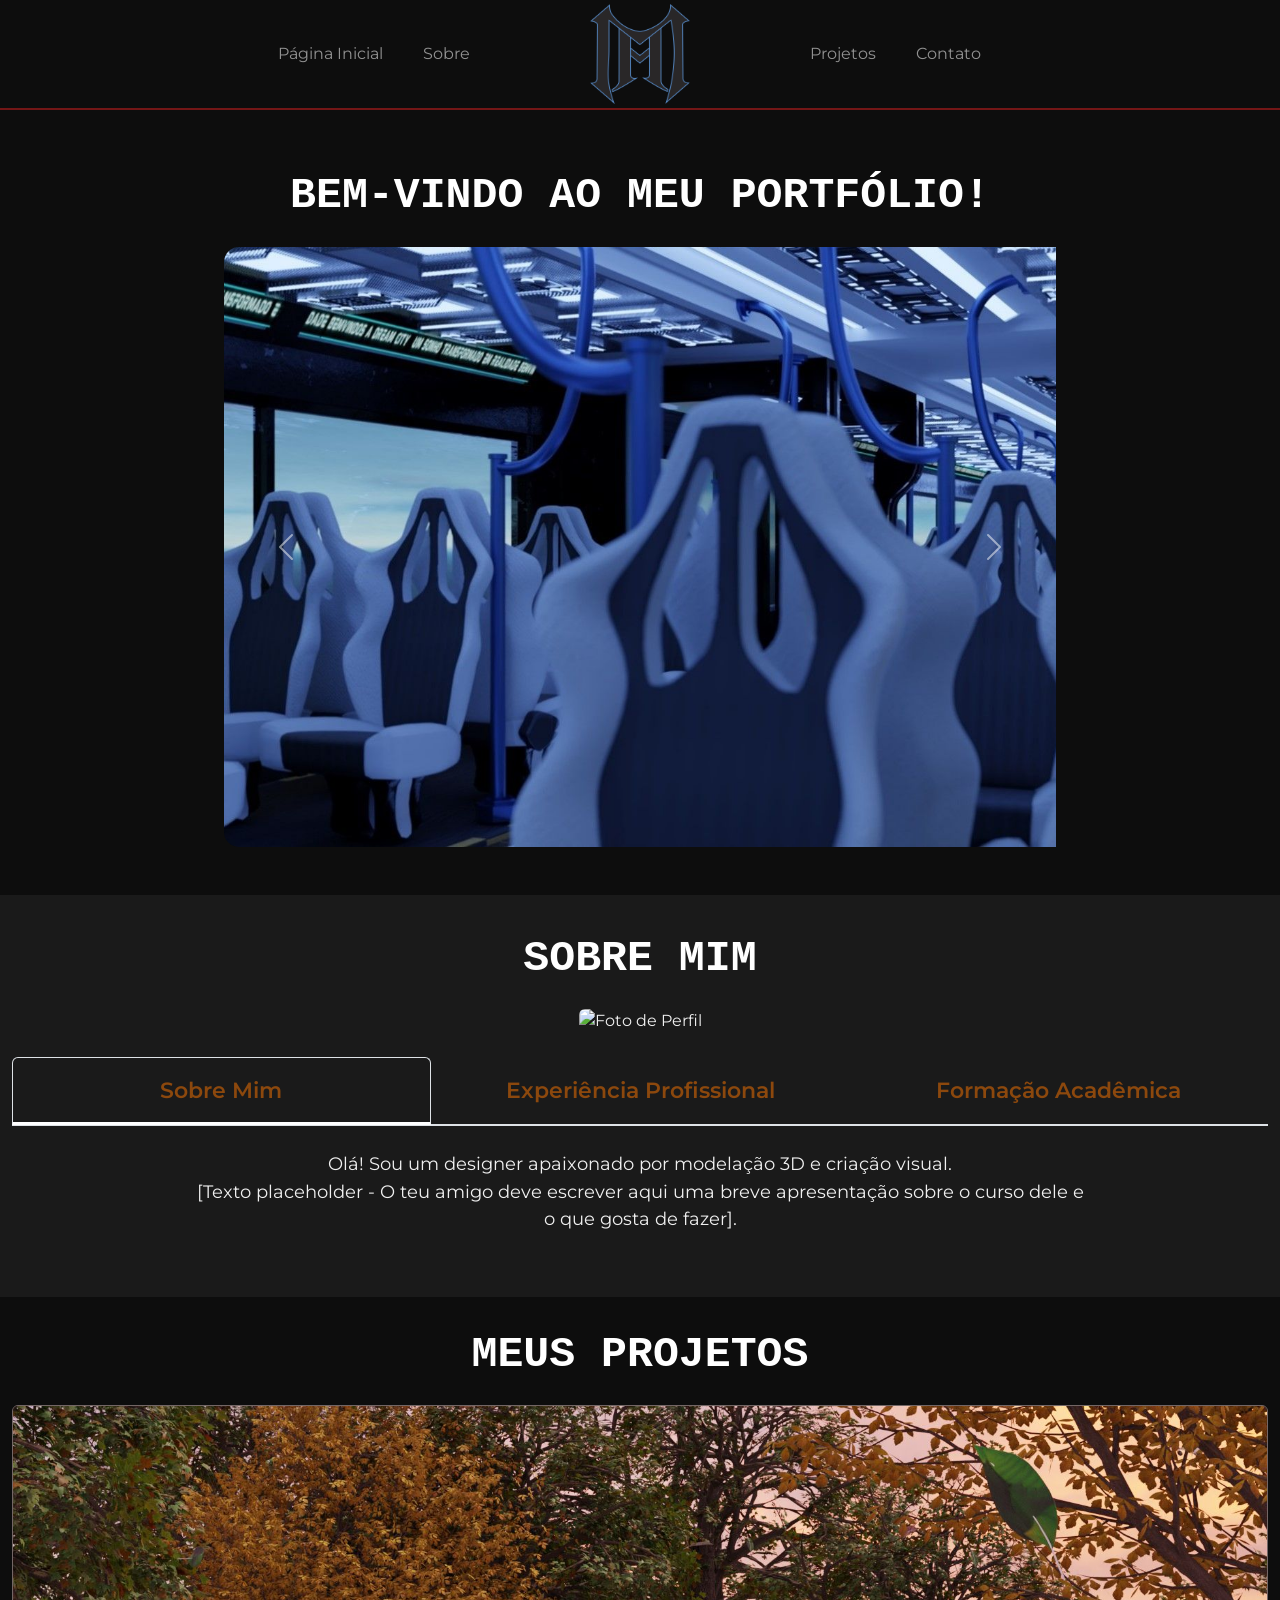
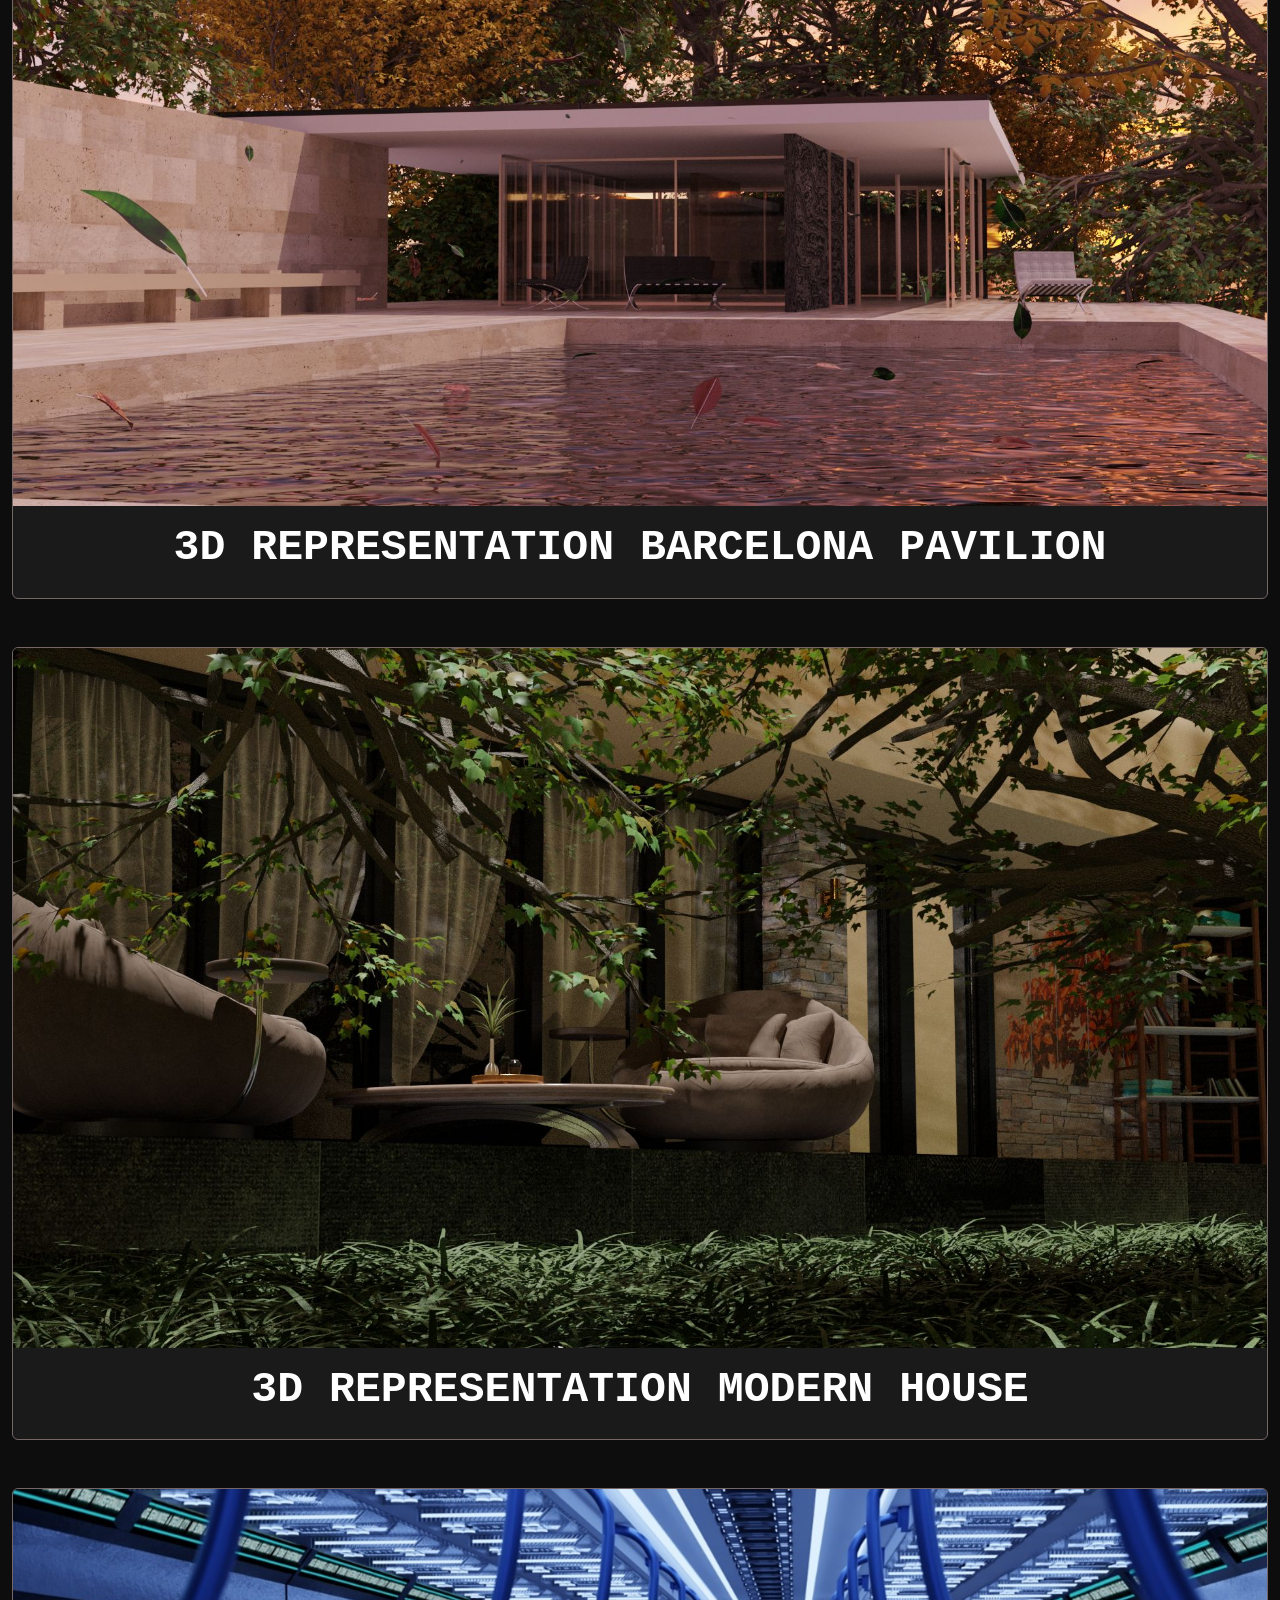
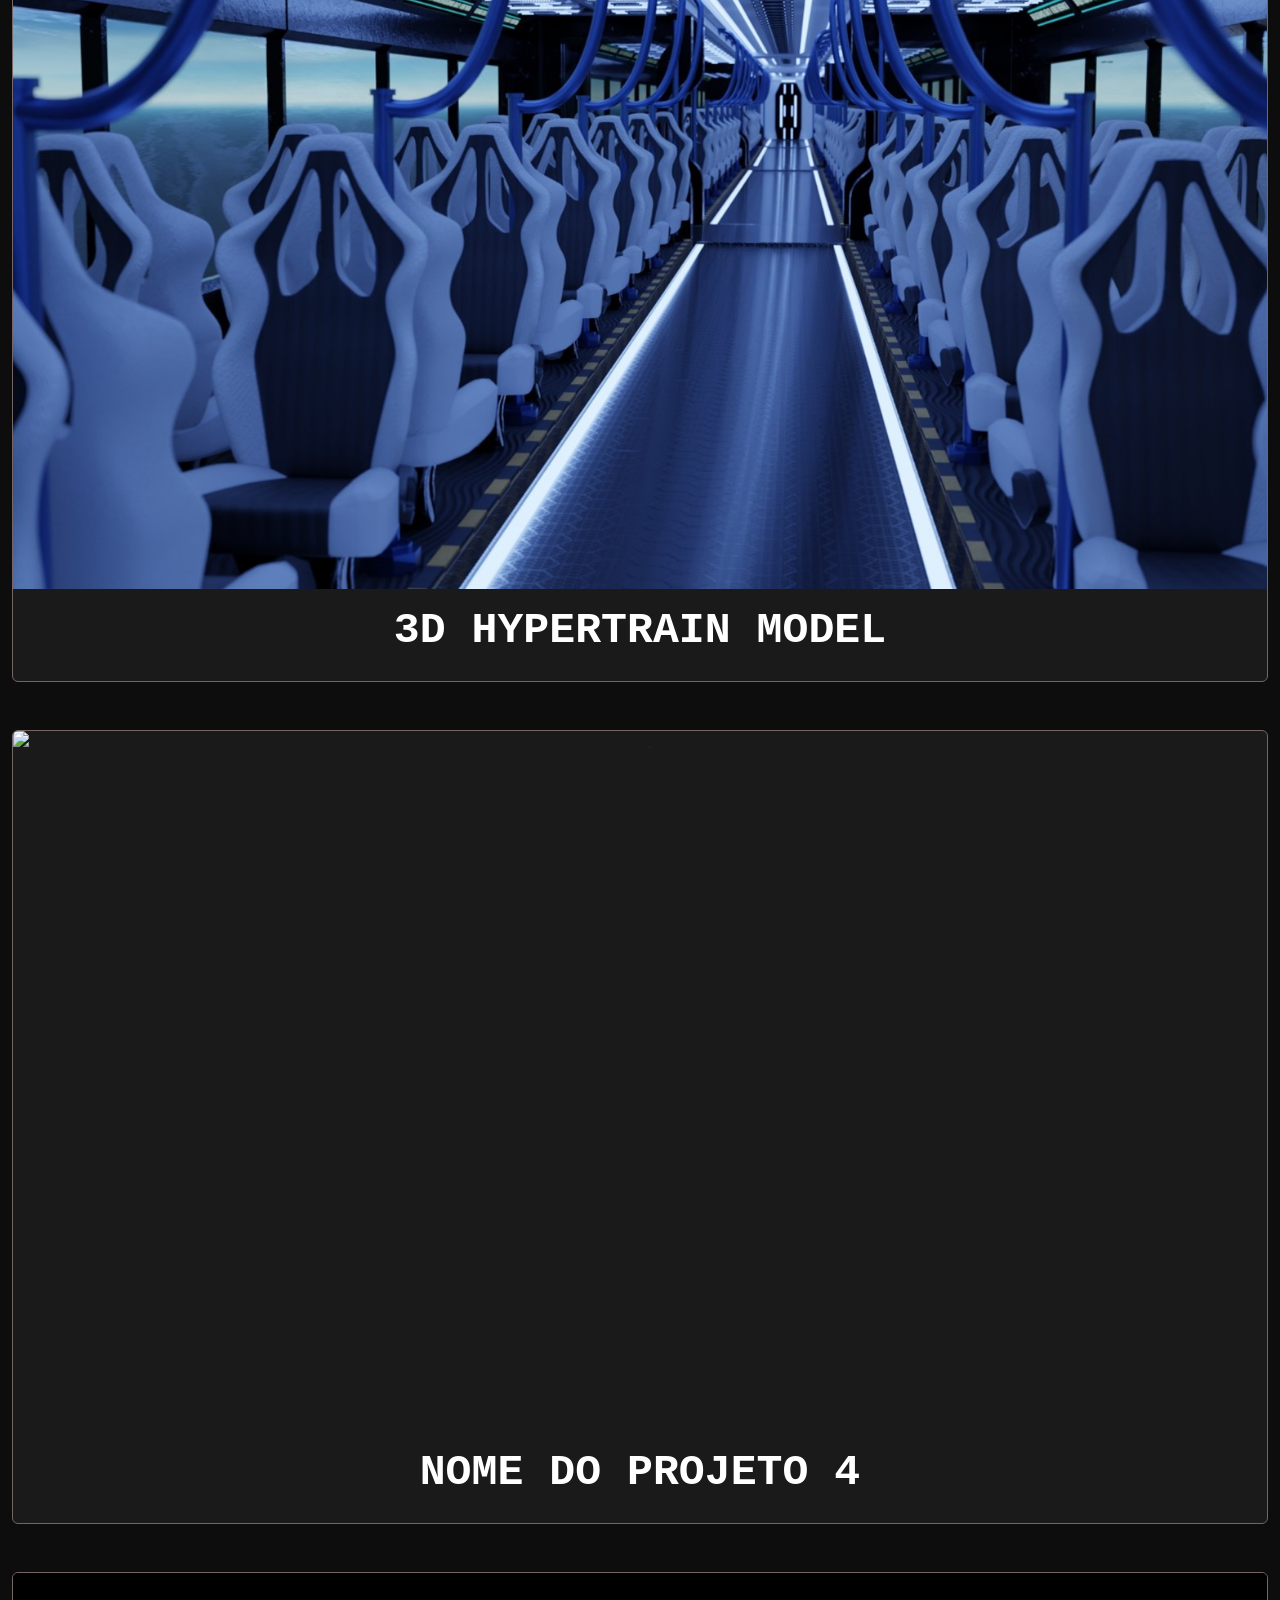
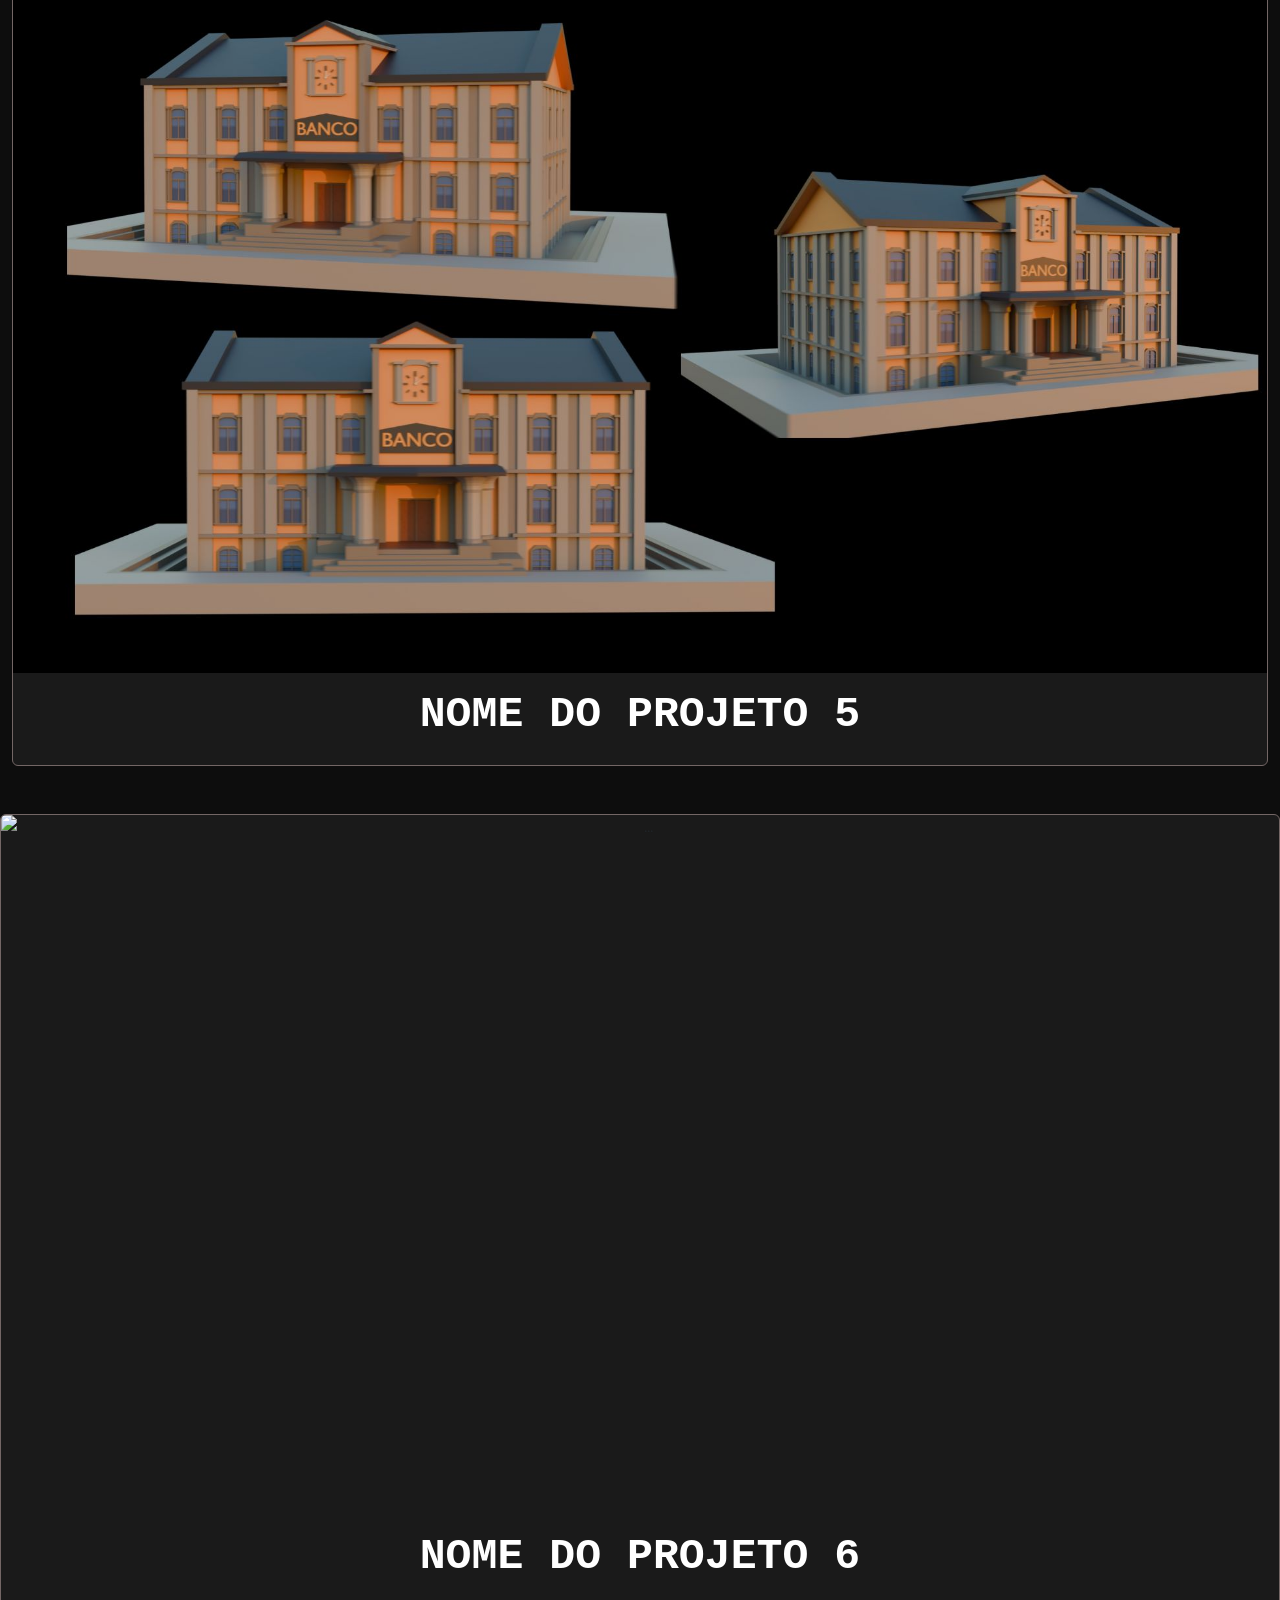
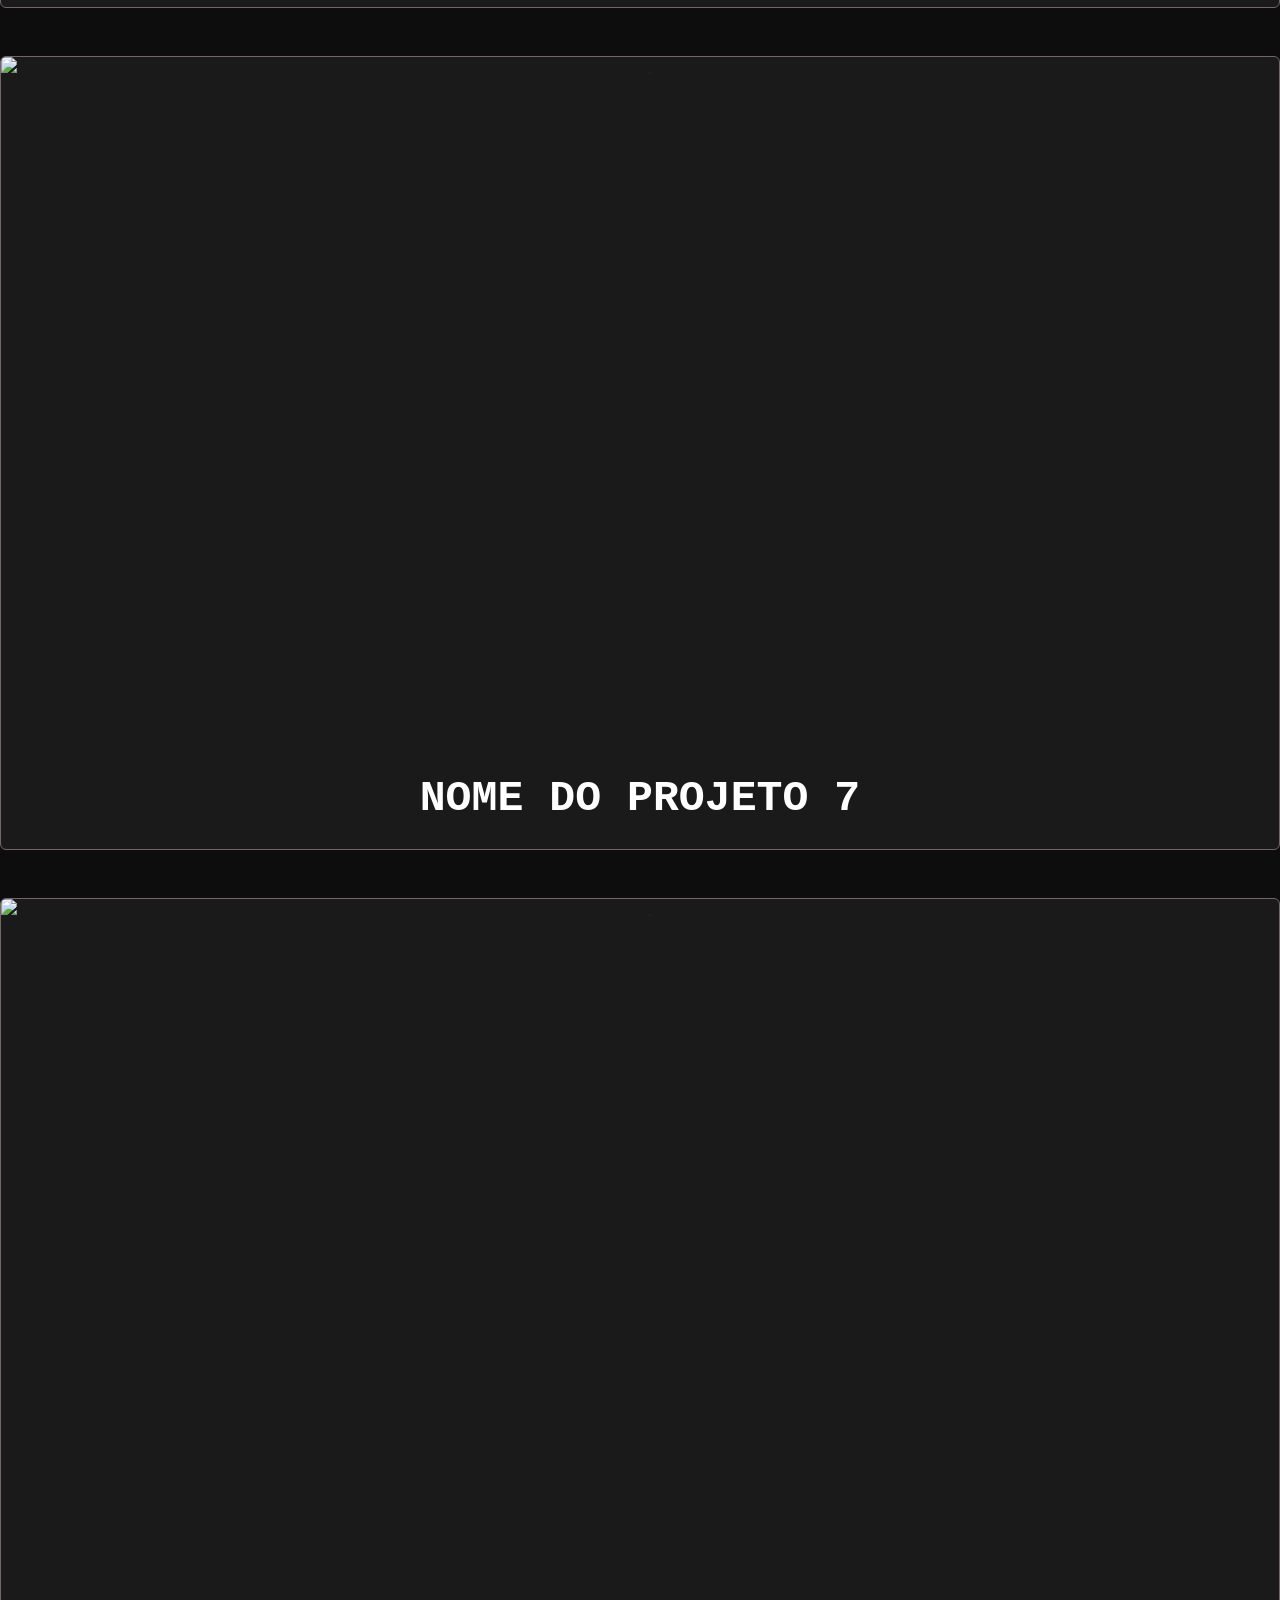
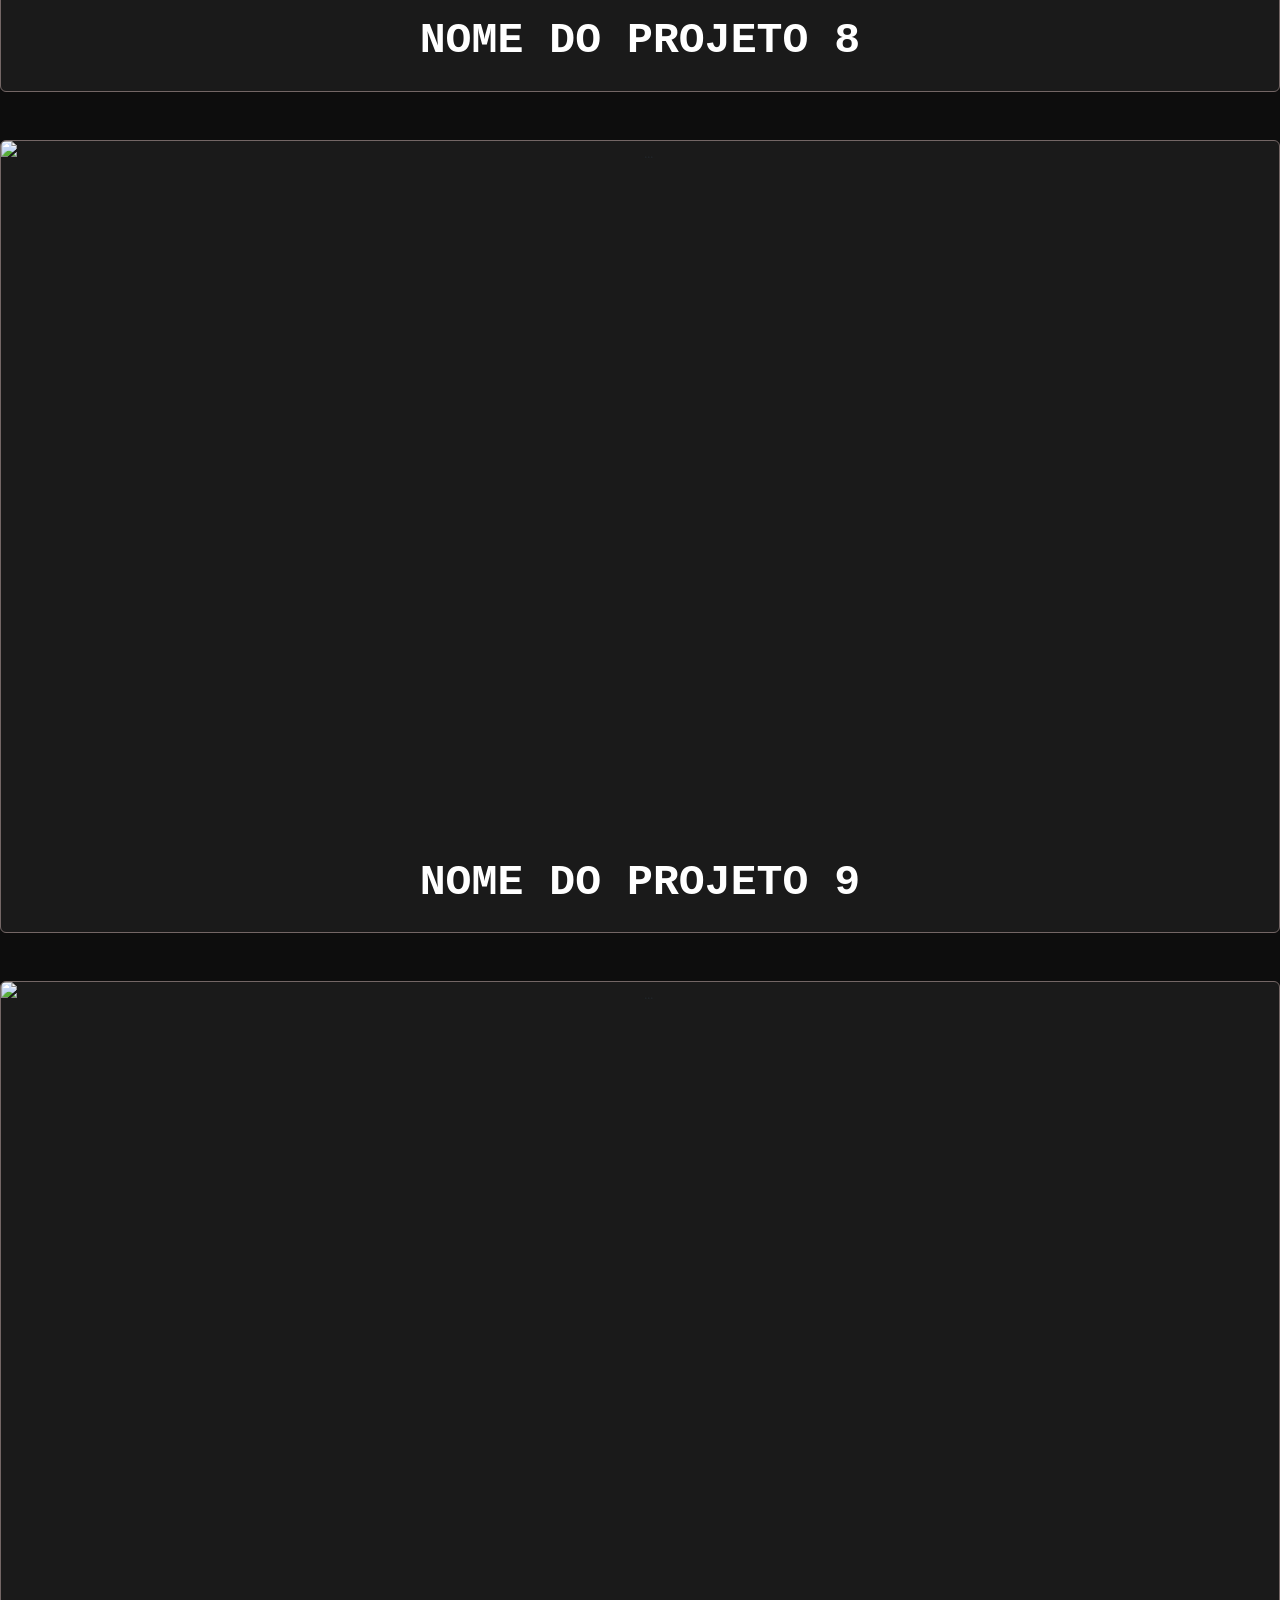
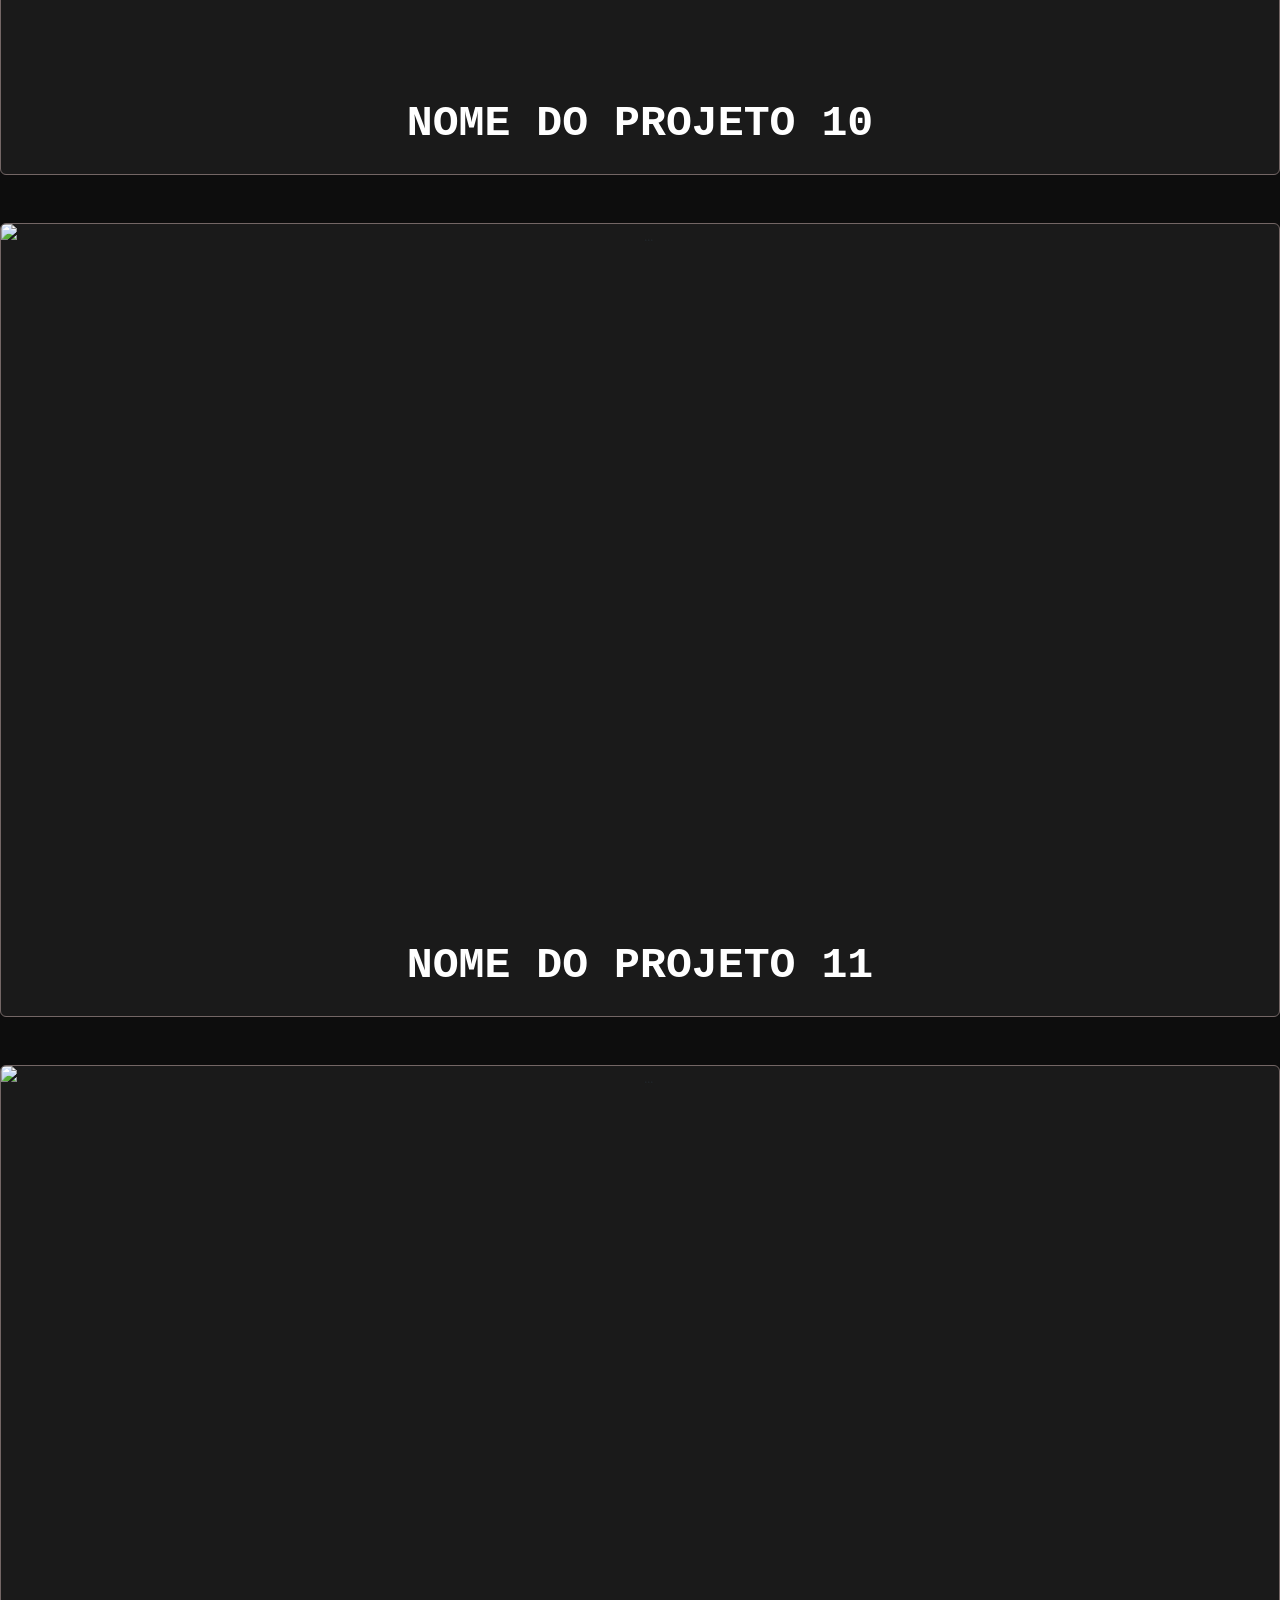
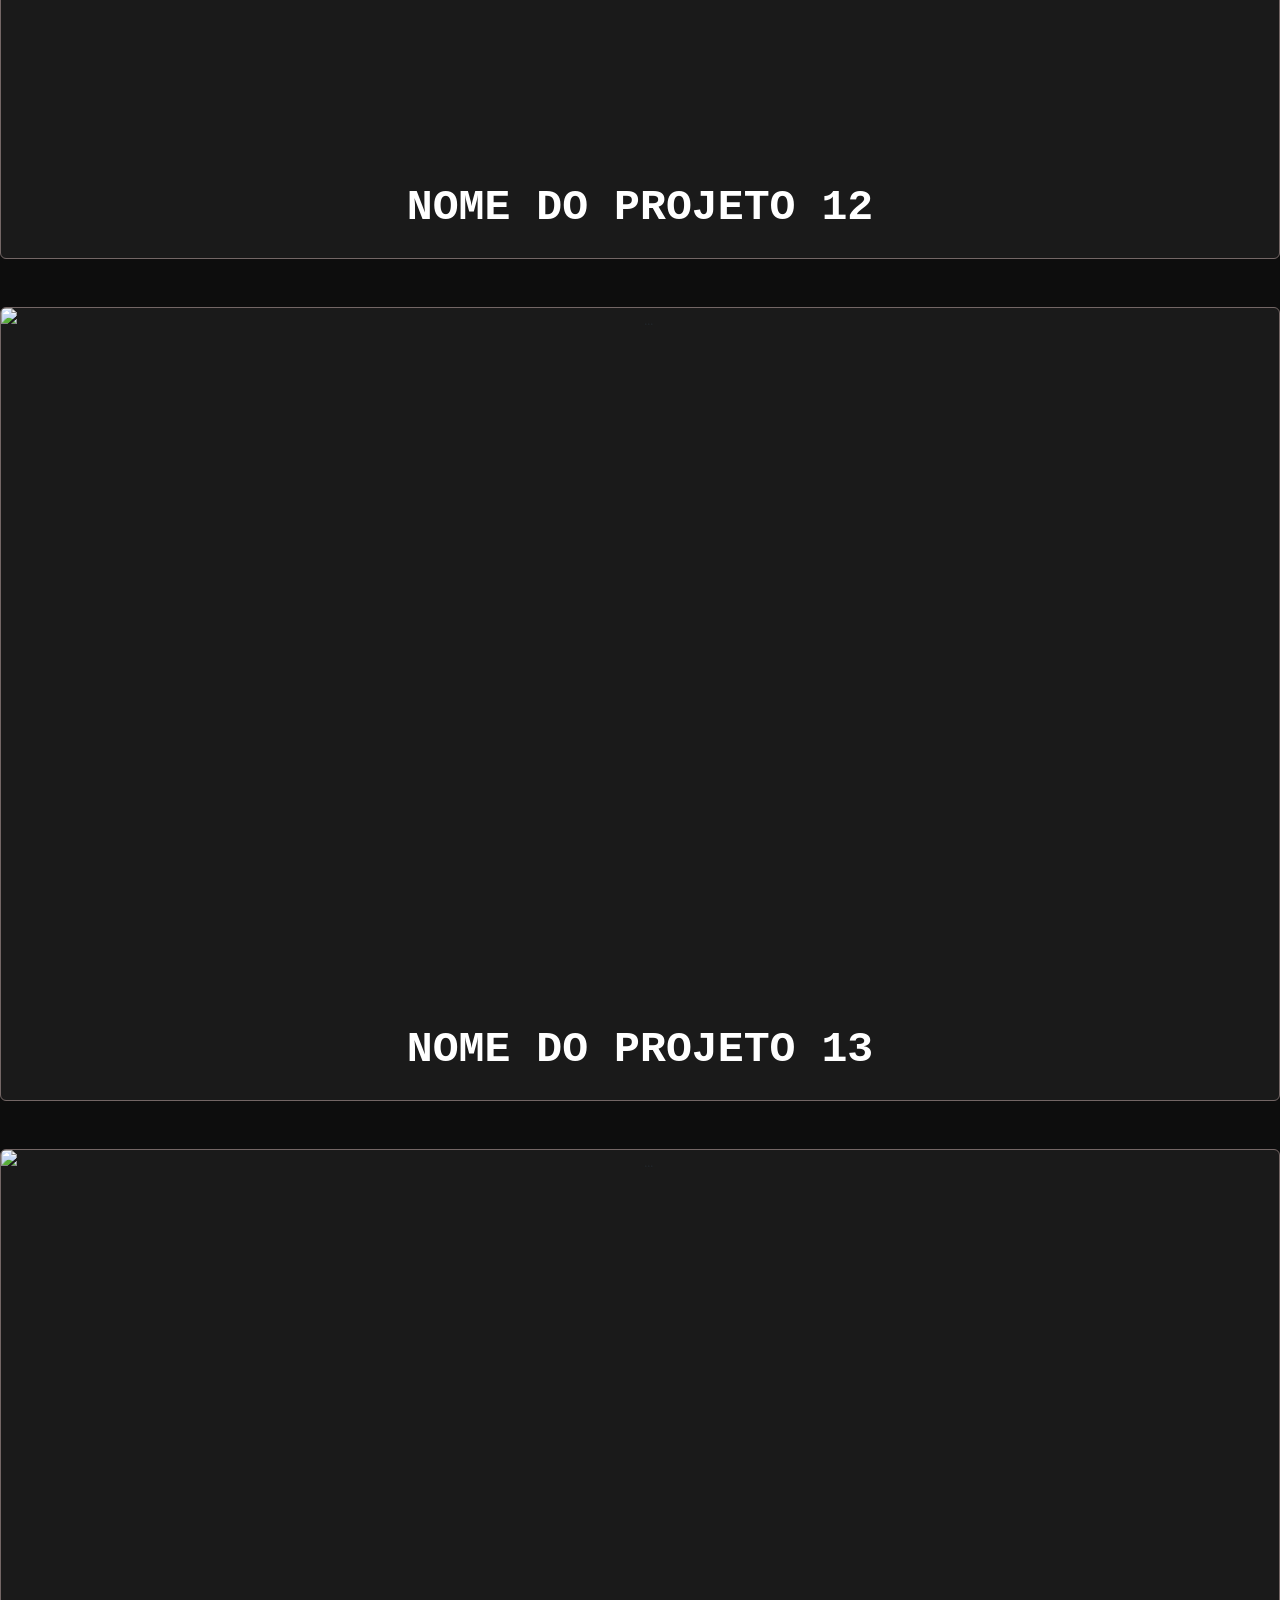
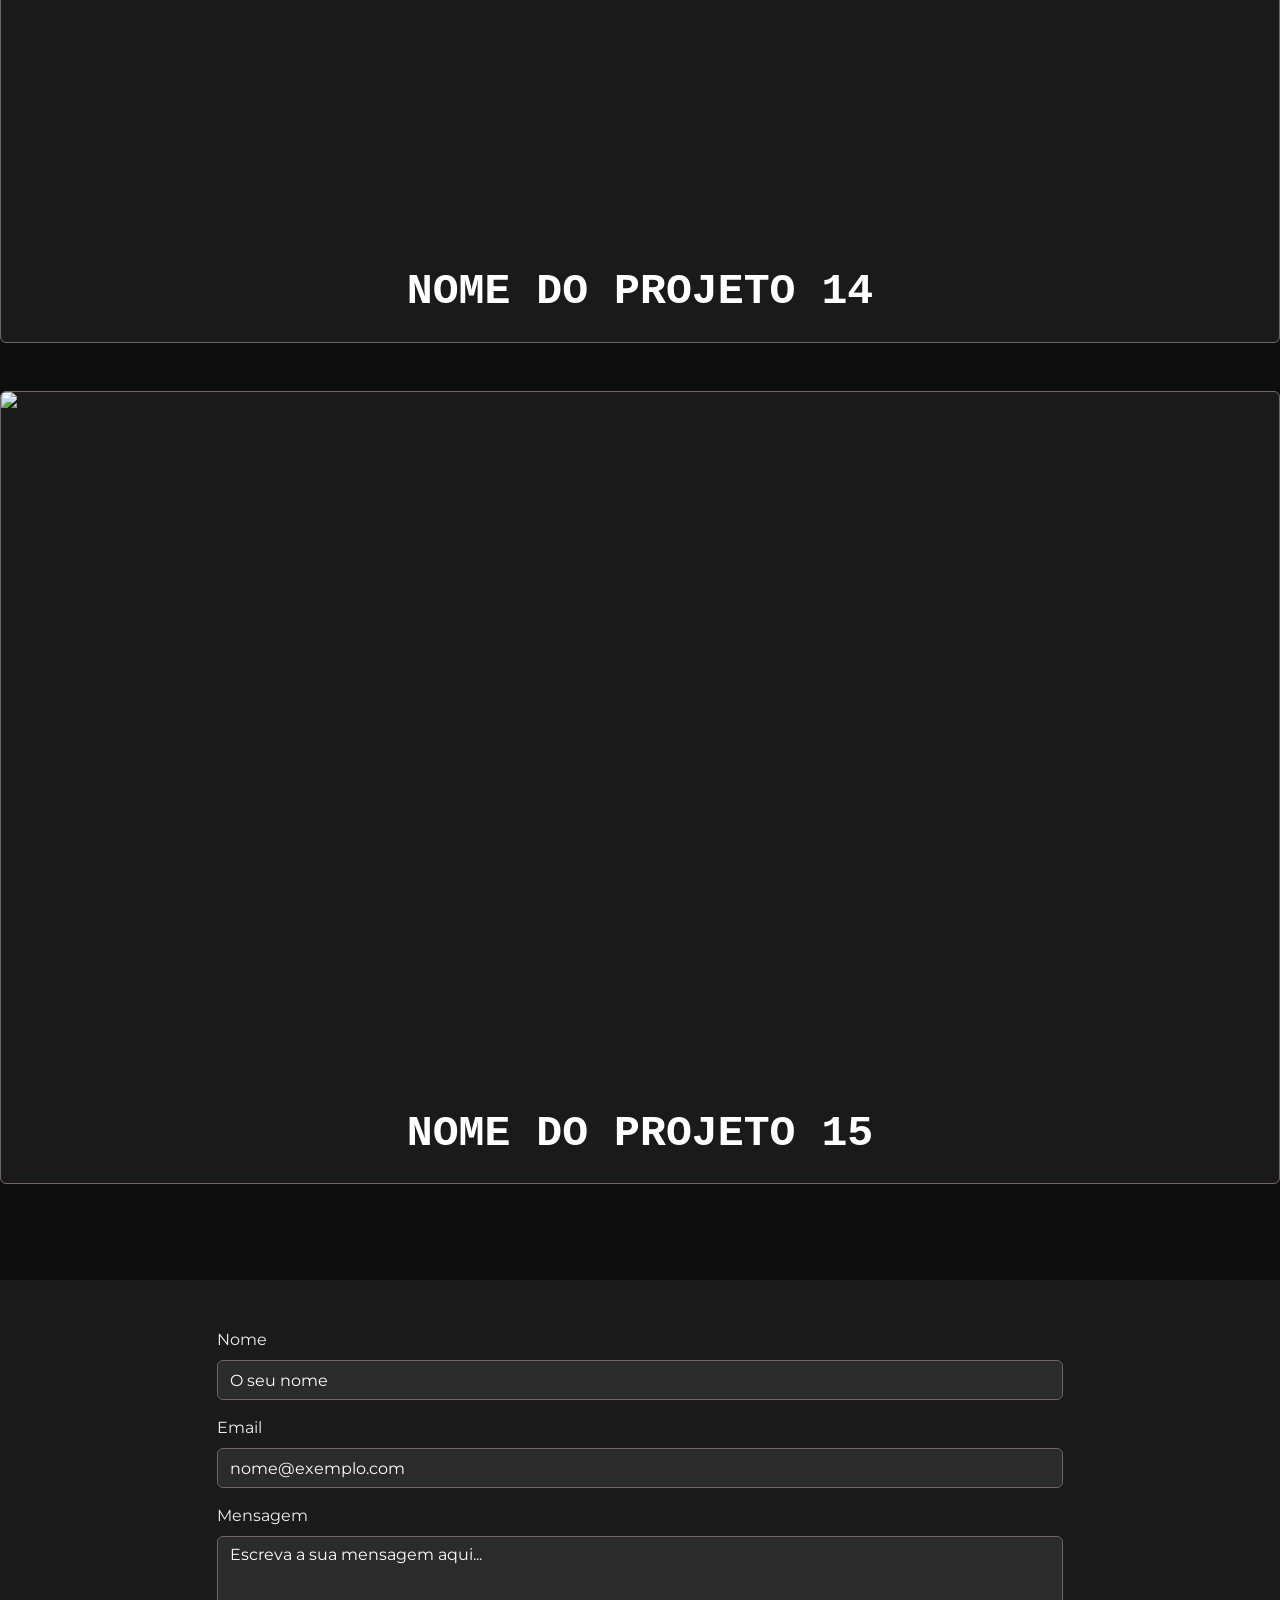
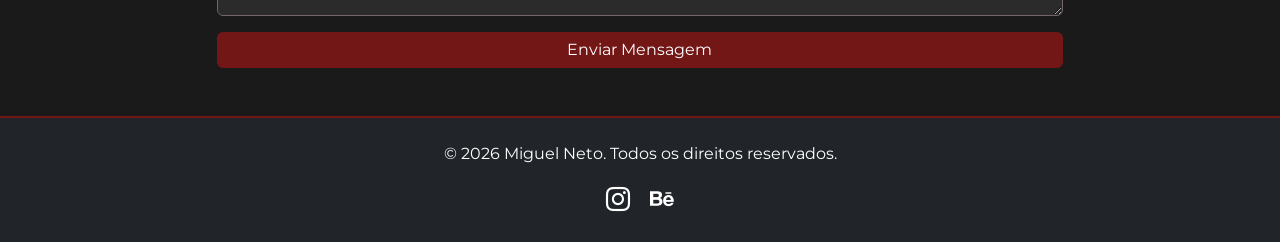
==== index.html @ afa9fac3 "Refactor code structure for improved readability and maintainability" ====
<!DOCTYPE html>
<html lang="pt">

<head>
    <meta charset="UTF-8">
    <meta name="viewport" content="width=device-width, initial-scale=1.0">
    <title>Portfólio - Miguel Neto</title>
    <link rel="preconnect" href="https://fonts.googleapis.com">
    <link rel="preconnect" href="https://fonts.gstatic.com" crossorigin>
    <link href="https://fonts.googleapis.com/css2?family=Bebas-Neue&family=Montserrat:wght@300;400;700&display=swap" rel="stylesheet">
    
    <link href="https://cdn.jsdelivr.net/npm/bootstrap@5.3.0/dist/css/bootstrap.min.css" rel="stylesheet">
    
    <link rel="stylesheet" href="https://cdn.jsdelivr.net/npm/bootstrap-icons@1.10.0/font/bootstrap-icons.css">

    <link rel="stylesheet" href="css/style.css">
</head>

<body>
    <!-- Navbar -->
    <nav class="navbar navbar-expand-lg navbar-dark bg-dark fixed-top">
        <div class="container-fluid">
            
            <a class="navbar-brand" href="#">
                <img src="src/assets/logo.png" alt="Logo" class="navbar-logo">
            </a>
            
            <button class="navbar-toggler" type="button" data-bs-toggle="collapse" data-bs-target="#navbarNav" aria-controls="navbarNav" aria-expanded="false" aria-label="Toggle navigation">
                <span class="navbar-toggler-icon"></span>
            </button>
            
            <div class="collapse navbar-collapse" id="navbarNav">
                <div class="navbar-content-wrapper">
                    <ul class="navbar-nav navbar-nav-left">
                        <li class="nav-item"><a class="nav-link" href="#home">Página Inicial</a></li>
                        <li class="nav-item"><a class="nav-link" href="#sobre">Sobre</a></li>
                    </ul>
                    <div class="navbar-logo-spacer"></div>
                    <ul class="navbar-nav navbar-nav-right">
                        <li class="nav-item"><a class="nav-link" href="#projetos">Projetos</a></li>
                        <li class="nav-item"><a class="nav-link" href="#contato">Contato</a></li>
                    </ul>
                </div>
            </div>
        </div>
    </nav>

    <!-- Homepage / Página Inicial -->
    <section id="home" class="py-5 mt-5" style="margin-top: 130px !important;"> <div class="container-fluid">
            <div class="alert alert-info text-center" style="max-width: 65vw; margin: 0 auto; background-color: transparent; border-color: transparent;">
                <h2 style="margin-top: -25px;">Bem-vindo ao meu Portfólio!</h2>
            </div>
            
            <div style="max-width: 65vw; margin: 0 auto;">
                <div id="meuCarrossel" class="carousel slide" data-bs-ride="carousel">

                <!-- Carrossel -->
                <div class="carousel-inner">
                    <!-- Projeto 1 - Imagem 1 -->
                    <div class="carousel-item active">
                        <img src="src/PROJETOS/03_Proj_Hypertrain/03_Proj_Hypertrain_01.jpg"d-block w-100" style="height: 600px; object-fit: cover; border-radius: 15px;" alt="Projeto 1 - 1">
                    </div>
                   

                    <!-- Projeto 1 - Imagem 2 -->
                    <div class="carousel-item">
                        <img src="src/PROJETOS/01_Proj_Pabellon Mies van der Rohe/01_Proj_Pabellon Mies van der Rohe_02.jpg" class="d-block w-100" style="height: 600px; object-fit: cover; border-radius: 15px;" alt="Projeto 1 - 2">
                    </div>
               

                    <!-- Projeto 1 - Imagem 3 -->
                    <div class="carousel-item">
                        <img src="src/PROJETOS/01_Proj_Pabellon Mies van der Rohe/01_Proj_Pabellon Mies van der Rohe_03.jpg" class="d-block w-100" style="height: 600px; object-fit: cover; border-radius: 15px;" alt="Projeto 1 - 3">
                    </div>
              

                    <!-- Projeto 1 - Imagem 4 -->
                    <div class="carousel-item">
                        <img src="src/PROJETOS/01_Proj_Pabellon Mies van der Rohe/01_Proj_Pabellon Mies van der Rohe_04.jpg" class="d-block w-100" style="height: 600px; object-fit: cover; border-radius: 15px;" alt="Projeto 1 - 4">
                    </div>
                   

                    <!-- Projeto 2 - Imagem 1 -->
                    <div class="carousel-item">
                        <img src="src/PROJETOS/02_Proj_ModernHouse/02_Proj_ModernHouse_01.jpg" class="d-block w-100" style="height: 600px; object-fit: cover; border-radius: 15px;" alt="Projeto 2 - 1">
                    </div>
                   

                    <!-- Projeto 2 - Imagem 2 -->
                    <div class="carousel-item">
                        <img src="src/PROJETOS/02_Proj_ModernHouse/02_Proj_ModernHouse_02.jpg" class="d-block w-100" style="height: 600px; object-fit: cover; border-radius: 15px;" alt="Projeto 2 - 2">
                    </div>
                   

                    <!-- Projeto 2 - Imagem 3 -->
                    <div class="carousel-item">
                        <img src="src/PROJETOS/02_Proj_ModernHouse/02_Proj_ModernHouse_03.jpg" class="d-block w-100" style="height: 600px; object-fit: cover; border-radius: 15px;" alt="Projeto 2 - 3">
                    </div>
                   

                    <!-- Projeto 3 - Imagem 1 -->
                    <div class="carousel-item">
                        <img src="src/PROJETOS/03_Proj_Hypertrain/03_Proj_Hypertrain_01.jpg" class="d-block w-100" style="height: 600px; object-fit: cover; border-radius: 15px;" alt="Projeto 3 - 1">
                    </div>
                   

                    <!-- Projeto 3 - Imagem 2 -->
                    <div class="carousel-item">
                        <img src="src/PROJETOS/03_Proj_Hypertrain/03_Proj_Hypertrain_02.png" class="d-block w-100" style="height: 600px; object-fit: cover; border-radius: 15px;" alt="Projeto 3 - 2">
                    </div>
                   

                    <!-- Projeto 5 - Imagem 1 -->
                    <div class="carousel-item">
                        <img src="src/PROJETOS/05_Proj_KendirStudios_CliqueFinanceiro_Bank/05_Proj_KendirStudios_CliqueFinanceiro_EXT_Bank_2ºModel_Rendered.png"d-block w-100" style="height: 600px; object-fit: cover; border-radius: 15px;" alt="Projeto 5 - 1">
                    </div>
                   

                    <!-- Projeto 5 - Imagem 2 -->
                    <div class="carousel-item">
                        <img src="src/PROJETOS/07_Proj_KendirStudios_CliqueFinanceiro_Library/05_Proj_KendirStudios_CliqueFinanceiro_INT_Library_Rendered.png class="d-block w-100" style="height: 600px; object-fit: cover; border-radius: 15px;" alt="Projeto 5 - 2">
                    </div>
                   

                    <!-- Projeto 5 - Imagem 3 -->
                    <div class="carousel-item">
                        <img src="src/PROJETOS/09_Proj_KendirStudios_CliqueFinanceiro_Shopping/05_Proj_KendirStudios_CliqueFinanceiro_INT_Shopping_Rendered.png" class="d-block w-100" style="height: 600px; object-fit: cover; border-radius: 15px;" alt="Projeto 5 - 3">

                </div>

                 <!-- Botões Skip/Backwards -->   
                <button class="carousel-control-prev" type="button" data-bs-target="#meuCarrossel" data-bs-slide="prev">
                    <span class="carousel-control-prev-icon"></span>
                </button>
                <button class="carousel-control-next" type="button" data-bs-target="#meuCarrossel" data-bs-slide="next">
                    <span class="carousel-control-next-icon"></span>
                </button>
            </div>
        </div>
    </section>

    <!-- Sobre -->
    <section id="sobre" class="py-5 bg-light">
        <div class="container-fluid">
            <h2 class="text-center mb-4" style="margin-top: -10px;">Sobre Mim</h2>
            <div class="row">
                    <div class="col-12 d-flex flex-column align-items-center">               
                        <img src="https://placehold.co/400x400?text=Minha+Foto" class="img-fluid rounded mb-4" alt="Foto de Perfil">
                        <!-- Tabs Navigation -->
                        <ul class="nav nav-tabs mb-4 w-100" id="sobreTabs" role="tablist" style="font-size: 1.35rem; gap: 0; display: flex;">
                            <li class="nav-item flex-fill text-center" role="presentation">
                                <button class="nav-link active w-100 py-3 custom-tab" id="tab1-tab" data-bs-toggle="tab" data-bs-target="#tab1" type="button" role="tab" aria-controls="tab1" aria-selected="true">Sobre Mim</button>
                            </li>
                            <li class="nav-item flex-fill text-center" role="presentation">
                                <button class="nav-link w-100 py-3 custom-tab" id="tab2-tab" data-bs-toggle="tab" data-bs-target="#tab2" type="button" role="tab" aria-controls="tab2" aria-selected="false">Experiência Profissional</button>
                            </li>
                            <li class="nav-item flex-fill text-center" role="presentation">
                                <button class="nav-link w-100 py-3 custom-tab" id="tab3-tab" data-bs-toggle="tab" data-bs-target="#tab3" type="button" role="tab" aria-controls="tab3" aria-selected="false">Formação Acadêmica</button>
                            </li>
                        </ul>
                        <!-- Tabs Content -->
                    <div class="tab-content w-100" id="sobreTabsContent" style="max-width: 900px;">
                        <div class="tab-pane fade show active text-center" id="tab1" role="tabpanel" aria-labelledby="tab1-tab">
                               <p class="text-center" style="font-size: 1.15rem;">
                                  Olá! Sou um designer apaixonado por modelação 3D e criação visual.<br>
                                  [Texto placeholder - O teu amigo deve escrever aqui uma breve apresentação sobre o curso dele e o que gosta de fazer].
                               </p>
                        </div>
                        <div class="tab-pane fade text-center" id="tab2" role="tabpanel" aria-labelledby="tab2-tab">
                               <p class="text-center" style="font-size: 1.15rem;">Conteúdo placeholder para a Experiência Profissional.</p>
                        </div>
                        <div class="tab-pane fade text-center" id="tab3" role="tabpanel" aria-labelledby="tab3-tab">
                               <p class="text-center" style="font-size: 1.15rem;">Conteúdo placeholder para a Formação Acadêmica.</p>
                        </div>
                    </div>
                    </div>
            </div>
        </div>
    </section>

    <!-- Projetos -->
    <section id="projetos" class="py-5">
        <div class="container-fluid">
            <h2 class="text-center mb-4" style="margin-top: -16px;">Meus Projetos</h2>
            <div class="row">

                <!-- Cartão 1 -->
                <div class="col-12 mb-5">
                    <div class="card h-100 text-center">
                        <img src="src/PROJETOS/01_Proj_Pabellon Mies van der Rohe/01_Proj_Pabellon Mies van der Rohe_03.jpg" class="card-img-top" style="height: 700px; object-fit: cover; cursor: pointer;" alt="..." data-bs-toggle="collapse" data-bs-target="#collapseProj1" aria-expanded="false" aria-controls="collapseProj1">
                        <div class="card-body">
                            <h5 class="card-title">3D Representation Barcelona Pavilion</h5>
                            <div class="collapse" id="collapseProj1">
                                <p class="card-text">“Pabellon of Mies van der Rohe" Foi um trabalho de aula do curso de Desenho Digital 3D da Escola Profissional Ruiz Costa
                                <div class="row mt-3">
                                    <div class="col-md-4 mb-3">
                                        <img src="src/PROJETOS/01_Proj_Pabellon Mies van der Rohe/01_Proj_Pabellon Mies van der Rohe_02.jpg" class="img-fluid mb-2" alt="Miniatura 1" data-bs-toggle="modal" data-bs-target="#modalProj1Img1" style="cursor:pointer;">
                                    </div>
                                    <div class="col-md-4 mb-3">
                                        <img src="src/PROJETOS/01_Proj_Pabellon Mies van der Rohe/01_Proj_Pabellon Mies van der Rohe_01.jpg" class="img-fluid mb-2" alt="Miniatura 2" data-bs-toggle="modal" data-bs-target="#modalProj1Img2" style="cursor:pointer;">
                                    </div>
                                    <div class="col-md-4 mb-3">
                                        <img src="src/PROJETOS/01_Proj_Pabellon Mies van der Rohe/01_Proj_Pabellon Mies van der Rohe_04.jpg" class="img-fluid mb-2" alt="Miniatura 3" data-bs-toggle="modal" data-bs-target="#modalProj1Img3" style="cursor:pointer;">
                                    </div>
                                </div>
                            </div>
                        </div>
                    </div>
                </div>

                <!-- Cartão 2 -->
                <div class="col-12 mb-5">
                    <div class="card h-100 text-center">
                        <img src="src/PROJETOS/02_Proj_ModernHouse/02_Proj_ModernHouse_03.jpg" class="card-img-top" style="height: 700px; object-fit: cover; cursor: pointer;" alt="..." data-bs-toggle="collapse" data-bs-target="#collapseProj2" aria-expanded="false" aria-controls="collapseProj2">
                        <div class="card-body">
                            <h5 class="card-title">3D Representation Modern House</h5>
                            <div class="collapse" id="collapseProj2">
                                <p class="card-text">"Modern house" foi um projeto pessoal que consistia em replicar uma casa moderna real, apenas com referenciado exterior.
                                <div class="row mt-3">
                                    <div class="col-md-4 mb-3">
                                        <img src="src/PROJETOS/02_Proj_ModernHouse/02_Proj_ModernHouse_01.jpg" class="img-fluid mb-2" alt="Miniatura 1" data-bs-toggle="modal" data-bs-target="#modalProj2Img1" style="cursor:pointer;">
                                    </div>
                                    <div class="col-md-4 mb-3">
                                        <img src="src/PROJETOS/02_Proj_ModernHouse/02_Proj_ModernHouse_02.jpg" class="img-fluid mb-2" alt="Miniatura 2" data-bs-toggle="modal" data-bs-target="#modalProj2Img2" style="cursor:pointer;">
                                    </div>
                                    <div class="col-md-4 mb-3">
                                        <img src="src/PROJETOS/02_Proj_ModernHouse/02_Proj_ModernHouse_REFERENCIA.png" class="img-fluid mb-2" alt="Miniatura 3" data-bs-toggle="modal" data-bs-target="#modalProj2Img3" style="cursor:pointer;">
                                    </div>
                                </div>
                            </div>
                        </div>
                    </div>
                </div>

                <!-- Cartão 3 -->
                <div class="col-12 mb-5">
                    <div class="card h-100 text-center">
                        <img src="src/PROJETOS/03_Proj_Hypertrain/03_Proj_Hypertrain_02.png" class="card-img-top" style="height: 700px; object-fit: cover; cursor: pointer;" alt="..." data-bs-toggle="collapse" data-bs-target="#collapseProj3" aria-expanded="false" aria-controls="collapseProj3">
                        <div class="card-body">
                            <h5 class="card-title">3D HYPERTRAIN MODEL
                            </h5>
                            <div class="collapse" id="collapseProj3">
                                <p class="card-text">“HyperTrain" Foi um trabalho de aula do curso de Desenho Digital 3D da Escola Profissional Ruiz Costa.
                                </p>
                                <div class="row mt-3">
                                    <div class="col-md-4 mb-3">
                                        <div style="position: relative; width: 100%; padding-top: 56.25%;">
                                            <video muted controls style="position: absolute; top: 0; left: 0; width: 100%; height: 100%; object-fit: cover;" poster="src/PROJETOS/03_Proj_Hypertrain/03_Proj_Hypertrain_Evee.png" class="rounded">
                                                <source src="src/proj3/03_Proj_Hypertrain_Evee.mp4" type="video/mp4">
                                            </video>
                                        </div>
                                        <p class="small project-mini-desc">Rendered with Eevee.</p>
                                    </div>
                                    <div class="col-md-4 mb-3">
                                        <div style="position: relative; width: 100%; padding-top: 56.25%;">
                                            <video muted controls style="position: absolute; top: 0; left: 0; width: 100%; height: 100%; object-fit: cover;" poster="src/PROJETOS/03_Proj_Hypertrain/03_Proj_Hypertrain_Evee_noLights.png" class="rounded">
                                                <source src="src/proj3/03_Proj_Hypertrain_Evee_noLights.mp4" type="video/mp4">
                                            </video> 
                                        </div>
                                        <p class="small project-mini-desc">Evee viewport without lights.</p>
                                    </div>
                                    <div class="col-md-4 mb-3">
                                        <div style="position: relative; width: 100%; padding-top: 56.25%;">
                                            <video muted controls style="position: absolute; top: 0; left: 0; width: 100%; height: 100%; object-fit: cover;" poster="src/PROJETOS/03_Proj_Hypertrain/03_Proj_Hypertrain_SolidView.png" class="rounded">
                                                <source src="src/proj3/03_Proj_Hypertrain_SolidView.mp4" type="video/mp4">
                                            </video>
                                        </div>
                                        <p class="small project-mini-desc">Viewport with solid view.</p>    
                                    </div>
                                </div>
                            </div>
                        </div>
                    </div>
                </div>

                <!-- Cartão 4 -->
                <div class="col-12 mb-5">
                    <div class="card h-100 text-center">
                        <img src="https://placehold.co/400x300" class="card-img-top" style="height: 700px; object-fit: cover; cursor: pointer;" alt="..." data-bs-toggle="collapse" data-bs-target="#collapseProj4" aria-expanded="false" aria-controls="collapseProj4">
                        <div class="card-body">
                            <h5 class="card-title">Nome do Projeto 4</h5>
                            <div class="collapse" id="collapseProj4">
                                <p class="card-text">Estudo de luz e texturas.</p>
                                <div class="row mt-3">
                                    <div class="col-md-4 mb-3">
                                        <img src="https://placehold.co/300x200" class="img-fluid mb-2" alt="Miniatura 1" data-bs-toggle="modal" data-bs-target="#modalProj4Img1" style="cursor:pointer;">
                                    </div>
                                    <div class="col-md-4 mb-3">
                                        <img src="https://placehold.co/300x200" class="img-fluid mb-2" alt="Miniatura 2" data-bs-toggle="modal" data-bs-target="#modalProj4Img2" style="cursor:pointer;">
                                    </div>
                                    <div class="col-md-4 mb-3">
                                        <img src="https://placehold.co/300x200" class="img-fluid mb-2" alt="Miniatura 3" data-bs-toggle="modal" data-bs-target="#modalProj4Img3" style="cursor:pointer;">
                                    </div>
                                </div>
                            </div>
                        </div>
                    </div>
                </div>

                <!-- Cartão 5 -->
                <div class="col-12 mb-5">
                    <div class="card h-100 text-center">
                        <img src="src/proj5/05_Proj_KendirStudios_CliqueFinanceiro_INT_Bank_Rendered.jpg" class="card-img-top" style="height: 700px; object-fit: cover; cursor: pointer;" alt="..." data-bs-toggle="collapse" data-bs-target="#collapseProj5" aria-expanded="false" aria-controls="collapseProj5">
                        <div class="card-body">
                            <h5 class="card-title">Nome do Projeto 5</h5>
                            <div class="collapse" id="collapseProj5">
                                <p class="card-text">Estudo de luz e texturas.</p>
                                <div class="row mt-3">
                                    <div class="col-md-4 mb-3">
                                        <img src="src/proj5/05_Proj_KendirStudios_CliqueFinanceiro_INT_Library_Rendered.jpg" class="img-fluid mb-2" alt="Miniatura 1" data-bs-toggle="modal" data-bs-target="#modalProj5Img1" style="cursor:pointer;">
                                    </div>
                                    <div class="col-md-4 mb-3">
                                        <img src="src/proj5/05_Proj_KendirStudios_CliqueFinanceiro_INT_Shopping_Rendered.jpg" class="img-fluid mb-2" alt="Miniatura 2" data-bs-toggle="modal" data-bs-target="#modalProj5Img2" style="cursor:pointer;">
                                    </div>
                                    <div class="col-md-4 mb-3">
                                        <img src="src/proj5/05_Proj_KendirStudios_CliqueFinanceiro_INT_Bank_Rendered.jpg" class="img-fluid mb-2" alt="Miniatura 3" data-bs-toggle="modal" data-bs-target="#modalProj5Img3" style="cursor:pointer;">
                                    </div>
                                </div>
                            </div>
                        </div>
                    </div>
                </div>
                
            </div>
        </div>

         <!-- Cartão 6 -->
                <div class="col-12 mb-5">
                    <div class="card h-100 text-center">
                        <img src="https://placehold.co/1200x700?text=Projeto+6" class="card-img-top" style="height: 700px; object-fit: cover; cursor: pointer;" alt="..." data-bs-toggle="collapse" data-bs-target="#collapseProj6" aria-expanded="false" aria-controls="collapseProj6">
                        <div class="card-body">
                            <h5 class="card-title">Nome do Projeto 6</h5>
                            <div class="collapse" id="collapseProj6">
                                <p class="card-text">Descrição placeholder do projeto 6.</p>
                                <div class="row mt-3">
                                    <div class="col-md-4 mb-3">
                                        <img src="https://placehold.co/400x300?text=Imagem+1" class="img-fluid mb-2" alt="Miniatura 1" data-bs-toggle="modal" data-bs-target="#modalProj6Img1" style="cursor:pointer;">
                                    </div>
                                    <div class="col-md-4 mb-3">
                                        <img src="https://placehold.co/400x300?text=Imagem+2" class="img-fluid mb-2" alt="Miniatura 2" data-bs-toggle="modal" data-bs-target="#modalProj6Img2" style="cursor:pointer;">
                                    </div>
                                    <div class="col-md-4 mb-3">
                                        <img src="https://placehold.co/400x300?text=Imagem+3" class="img-fluid mb-2" alt="Miniatura 3" data-bs-toggle="modal" data-bs-target="#modalProj6Img3" style="cursor:pointer;">
                                    </div>
                                </div>
                            </div>
                        </div>
                    </div>
                </div>
                
            </div>
        </div>

         <!-- Cartão 7 -->
                <div class="col-12 mb-5">
                    <div class="card h-100 text-center">
                        <img src="https://placehold.co/1200x700?text=Projeto+7" class="card-img-top" style="height: 700px; object-fit: cover; cursor: pointer;" alt="..." data-bs-toggle="collapse" data-bs-target="#collapseProj7" aria-expanded="false" aria-controls="collapseProj7">
                        <div class="card-body">
                            <h5 class="card-title">Nome do Projeto 7</h5>
                            <div class="collapse" id="collapseProj7">
                                <p class="card-text">Descrição placeholder do projeto 7.</p>
                                <div class="row mt-3">
                                    <div class="col-md-4 mb-3">
                                        <img src="https://placehold.co/400x300?text=Imagem+1" class="img-fluid mb-2" alt="Miniatura 1" data-bs-toggle="modal" data-bs-target="#modalProj7Img1" style="cursor:pointer;">
                                    </div>
                                    <div class="col-md-4 mb-3">
                                        <img src="https://placehold.co/400x300?text=Imagem+2" class="img-fluid mb-2" alt="Miniatura 2" data-bs-toggle="modal" data-bs-target="#modalProj7Img2" style="cursor:pointer;">
                                    </div>
                                    <div class="col-md-4 mb-3">
                                        <img src="https://placehold.co/400x300?text=Imagem+3" class="img-fluid mb-2" alt="Miniatura 3" data-bs-toggle="modal" data-bs-target="#modalProj7Img3" style="cursor:pointer;">
                                    </div>
                                </div>
                            </div>
                        </div>
                    </div>
                </div>
                
            </div>
        </div>

         <!-- Cartão 8 -->
                <div class="col-12 mb-5">
                    <div class="card h-100 text-center">
                        <img src="https://placehold.co/1200x700?text=Projeto+8" class="card-img-top" style="height: 700px; object-fit: cover; cursor: pointer;" alt="..." data-bs-toggle="collapse" data-bs-target="#collapseProj8" aria-expanded="false" aria-controls="collapseProj8">
                        <div class="card-body">
                            <h5 class="card-title">Nome do Projeto 8</h5>
                            <div class="collapse" id="collapseProj8">
                                <p class="card-text">Descrição placeholder do projeto 8.</p>
                                <div class="row mt-3">
                                    <div class="col-md-4 mb-3">
                                        <img src="https://placehold.co/400x300?text=Imagem+1" class="img-fluid mb-2" alt="Miniatura 1" data-bs-toggle="modal" data-bs-target="#modalProj8Img1" style="cursor:pointer;">
                                    </div>
                                    <div class="col-md-4 mb-3">
                                        <img src="https://placehold.co/400x300?text=Imagem+2" class="img-fluid mb-2" alt="Miniatura 2" data-bs-toggle="modal" data-bs-target="#modalProj8Img2" style="cursor:pointer;">
                                    </div>
                                    <div class="col-md-4 mb-3">
                                        <img src="https://placehold.co/400x300?text=Imagem+3" class="img-fluid mb-2" alt="Miniatura 3" data-bs-toggle="modal" data-bs-target="#modalProj8Img3" style="cursor:pointer;">
                                    </div>
                                </div>
                            </div>
                        </div>
                    </div>
                </div>
                
            </div>
        </div>

         <!-- Cartão 9 -->
                <div class="col-12 mb-5">
                    <div class="card h-100 text-center">
                        <img src="https://placehold.co/1200x700?text=Projeto+9" class="card-img-top" style="height: 700px; object-fit: cover; cursor: pointer;" alt="..." data-bs-toggle="collapse" data-bs-target="#collapseProj9" aria-expanded="false" aria-controls="collapseProj9">
                        <div class="card-body">
                            <h5 class="card-title">Nome do Projeto 9</h5>
                            <div class="collapse" id="collapseProj9">
                                <p class="card-text">Descrição placeholder do projeto 9.</p>
                                <div class="row mt-3">
                                    <div class="col-md-4 mb-3">
                                        <img src="https://placehold.co/400x300?text=Imagem+1" class="img-fluid mb-2" alt="Miniatura 1" data-bs-toggle="modal" data-bs-target="#modalProj9Img1" style="cursor:pointer;">
                                    </div>
                                    <div class="col-md-4 mb-3">
                                        <img src="https://placehold.co/400x300?text=Imagem+2" class="img-fluid mb-2" alt="Miniatura 2" data-bs-toggle="modal" data-bs-target="#modalProj9Img2" style="cursor:pointer;">
                                    </div>
                                    <div class="col-md-4 mb-3">
                                        <img src="https://placehold.co/400x300?text=Imagem+3" class="img-fluid mb-2" alt="Miniatura 3" data-bs-toggle="modal" data-bs-target="#modalProj9Img3" style="cursor:pointer;">
                                    </div>
                                </div>
                            </div>
                        </div>
                    </div>
                </div>
                
            </div>
        </div>

         <!-- Cartão 10-->
                <div class="col-12 mb-5">
                    <div class="card h-100 text-center">
                        <img src="https://placehold.co/1200x700?text=Projeto+10" class="card-img-top" style="height: 700px; object-fit: cover; cursor: pointer;" alt="..." data-bs-toggle="collapse" data-bs-target="#collapseProj10" aria-expanded="false" aria-controls="collapseProj10">
                        <div class="card-body">
                            <h5 class="card-title">Nome do Projeto 10</h5>
                            <div class="collapse" id="collapseProj10">
                                <p class="card-text">Descrição placeholder do projeto 10.</p>
                                <div class="row mt-3">
                                    <div class="col-md-4 mb-3">
                                        <img src="https://placehold.co/400x300?text=Imagem+1" class="img-fluid mb-2" alt="Miniatura 1" data-bs-toggle="modal" data-bs-target="#modalProj10Img1" style="cursor:pointer;">
                                    </div>
                                    <div class="col-md-4 mb-3">
                                        <img src="https://placehold.co/400x300?text=Imagem+2" class="img-fluid mb-2" alt="Miniatura 2" data-bs-toggle="modal" data-bs-target="#modalProj10Img2" style="cursor:pointer;">
                                    </div>
                                    <div class="col-md-4 mb-3">
                                        <img src="https://placehold.co/400x300?text=Imagem+3" class="img-fluid mb-2" alt="Miniatura 3" data-bs-toggle="modal" data-bs-target="#modalProj10Img3" style="cursor:pointer;">
                                    </div>
                                </div>
                            </div>
                        </div>
                    </div>
                </div>
                
            </div>
        </div>

         <!-- Cartão 11-->
                <div class="col-12 mb-5">
                    <div class="card h-100 text-center">
                        <img src="https://placehold.co/1200x700?text=Projeto+11" class="card-img-top" style="height: 700px; object-fit: cover; cursor: pointer;" alt="..." data-bs-toggle="collapse" data-bs-target="#collapseProj11" aria-expanded="false" aria-controls="collapseProj11">
                        <div class="card-body">
                            <h5 class="card-title">Nome do Projeto 11</h5>
                            <div class="collapse" id="collapseProj11">
                                <p class="card-text">Descrição placeholder do projeto 11.</p>
                                <div class="row mt-3">
                                    <div class="col-md-4 mb-3">
                                        <img src="https://placehold.co/400x300?text=Imagem+1" class="img-fluid mb-2" alt="Miniatura 1" data-bs-toggle="modal" data-bs-target="#modalProj11Img1" style="cursor:pointer;">
                                    </div>
                                    <div class="col-md-4 mb-3">
                                        <img src="https://placehold.co/400x300?text=Imagem+2" class="img-fluid mb-2" alt="Miniatura 2" data-bs-toggle="modal" data-bs-target="#modalProj11Img2" style="cursor:pointer;">
                                    </div>
                                    <div class="col-md-4 mb-3">
                                        <img src="https://placehold.co/400x300?text=Imagem+3" class="img-fluid mb-2" alt="Miniatura 3" data-bs-toggle="modal" data-bs-target="#modalProj11Img3" style="cursor:pointer;">
                                    </div>
                                </div>
                            </div>
                        </div>
                    </div>
                </div>
                
            </div>
        </div>

         <!-- Cartão 12-->
                <div class="col-12 mb-5">
                    <div class="card h-100 text-center">
                        <img src="https://placehold.co/1200x700?text=Projeto+12" class="card-img-top" style="height: 700px; object-fit: cover; cursor: pointer;" alt="..." data-bs-toggle="collapse" data-bs-target="#collapseProj12" aria-expanded="false" aria-controls="collapseProj12">
                        <div class="card-body">
                            <h5 class="card-title">Nome do Projeto 12</h5>
                            <div class="collapse" id="collapseProj12">
                                <p class="card-text">Descrição placeholder do projeto 12.</p>
                                <div class="row mt-3">
                                    <div class="col-md-4 mb-3">
                                        <img src="https://placehold.co/400x300?text=Imagem+1" class="img-fluid mb-2" alt="Miniatura 1" data-bs-toggle="modal" data-bs-target="#modalProj12Img1" style="cursor:pointer;">
                                    </div>
                                    <div class="col-md-4 mb-3">
                                        <img src="https://placehold.co/400x300?text=Imagem+2" class="img-fluid mb-2" alt="Miniatura 2" data-bs-toggle="modal" data-bs-target="#modalProj12Img2" style="cursor:pointer;">
                                    </div>
                                    <div class="col-md-4 mb-3">
                                        <img src="https://placehold.co/400x300?text=Imagem+3" class="img-fluid mb-2" alt="Miniatura 3" data-bs-toggle="modal" data-bs-target="#modalProj12Img3" style="cursor:pointer;">
                                    </div>
                                </div>
                            </div>
                        </div>
                    </div>
                </div>
                
            </div>
        </div>

         <!-- Cartão 13-->
                <div class="col-12 mb-5">
                    <div class="card h-100 text-center">
                        <img src="https://placehold.co/1200x700?text=Projeto+13" class="card-img-top" style="height: 700px; object-fit: cover; cursor: pointer;" alt="..." data-bs-toggle="collapse" data-bs-target="#collapseProj13" aria-expanded="false" aria-controls="collapseProj13">
                        <div class="card-body">
                            <h5 class="card-title">Nome do Projeto 13</h5>
                            <div class="collapse" id="collapseProj13">
                                <p class="card-text">Descrição placeholder do projeto 13.</p>
                                <div class="row mt-3">
                                    <div class="col-md-4 mb-3">
                                        <img src="https://placehold.co/400x300?text=Imagem+1" class="img-fluid mb-2" alt="Miniatura 1" data-bs-toggle="modal" data-bs-target="#modalProj13Img1" style="cursor:pointer;">
                                    </div>
                                    <div class="col-md-4 mb-3">
                                        <img src="https://placehold.co/400x300?text=Imagem+2" class="img-fluid mb-2" alt="Miniatura 2" data-bs-toggle="modal" data-bs-target="#modalProj13Img2" style="cursor:pointer;">
                                    </div>
                                    <div class="col-md-4 mb-3">
                                        <img src="https://placehold.co/400x300?text=Imagem+3" class="img-fluid mb-2" alt="Miniatura 3" data-bs-toggle="modal" data-bs-target="#modalProj13Img3" style="cursor:pointer;">
                                    </div>
                                </div>
                            </div>
                        </div>
                    </div>
                </div>
                
            </div>
        </div>

         <!-- Cartão 14 -->
                <div class="col-12 mb-5">
                    <div class="card h-100 text-center">
                        <img src="https://placehold.co/1200x700?text=Projeto+14" class="card-img-top" style="height: 700px; object-fit: cover; cursor: pointer;" alt="..." data-bs-toggle="collapse" data-bs-target="#collapseProj14" aria-expanded="false" aria-controls="collapseProj14">
                        <div class="card-body">
                            <h5 class="card-title">Nome do Projeto 14</h5>
                            <div class="collapse" id="collapseProj14">
                                <p class="card-text">Descrição placeholder do projeto 14.</p>
                                <div class="row mt-3">
                                    <div class="col-md-4 mb-3">
                                        <img src="https://placehold.co/400x300?text=Imagem+1" class="img-fluid mb-2" alt="Miniatura 1" data-bs-toggle="modal" data-bs-target="#modalProj14Img1" style="cursor:pointer;">
                                    </div>
                                    <div class="col-md-4 mb-3">
                                        <img src="https://placehold.co/400x300?text=Imagem+2" class="img-fluid mb-2" alt="Miniatura 2" data-bs-toggle="modal" data-bs-target="#modalProj14Img2" style="cursor:pointer;">
                                    </div>
                                    <div class="col-md-4 mb-3">
                                        <img src="https://placehold.co/400x300?text=Imagem+3" class="img-fluid mb-2" alt="Miniatura 3" data-bs-toggle="modal" data-bs-target="#modalProj14Img3" style="cursor:pointer;">
                                    </div>
                                </div>
                            </div>
                        </div>
                    </div>
                </div>
                
            </div>
        </div>

         <!-- Cartão 15 -->
                <div class="col-12 mb-5">
                    <div class="card h-100 text-center">
                        <img src="https://placehold.co/1200x700?text=Projeto+15" class="card-img-top" style="height: 700px; object-fit: cover; cursor: pointer;" alt="..." data-bs-toggle="collapse" data-bs-target="#collapseProj15" aria-expanded="false" aria-controls="collapseProj15">
                        <div class="card-body">
                            <h5 class="card-title">Nome do Projeto 15</h5>
                            <div class="collapse" id="collapseProj15">
                                <p class="card-text">Descrição placeholder do projeto 15.</p>
                                <div class="row mt-3">
                                    <div class="col-md-4 mb-3">
                                        <img src="https://placehold.co/400x300?text=Imagem+1" class="img-fluid mb-2" alt="Miniatura 1" data-bs-toggle="modal" data-bs-target="#modalProj15Img1" style="cursor:pointer;">
                                    </div>
                                    <div class="col-md-4 mb-3">
                                        <img src="https://placehold.co/400x300?text=Imagem+2" class="img-fluid mb-2" alt="Miniatura 2" data-bs-toggle="modal" data-bs-target="#modalProj15Img2" style="cursor:pointer;">
                                    </div>
                                    <div class="col-md-4 mb-3">
                                        <img src="https://placehold.co/400x300?text=Imagem+3" class="img-fluid mb-2" alt="Miniatura 3" data-bs-toggle="modal" data-bs-target="#modalProj15Img3" style="cursor:pointer;">
                                    </div>
                                </div>
                            </div>
                        </div>
                    </div>
                </div>
                
            </div>
        </div>
    </section>

    <!-- Pessoal -->
    <section id="contato" class="py-5 bg-light">
        <div class="row justify-content-center">
            <div class="col-md-8">
                <div class="mb-3">
                    <label for="nome" class="form-label">Nome</label>
                    <input type="text" class="form-control" id="nome" placeholder="O seu nome" style="height: 40px;">
                </div>

                <div class="mb-3">
                    <label for="email" class="form-label">Email</label>
                    <input type="email" class="form-control" id="email" placeholder="nome@exemplo.com" style="height: 40px;">
                </div>

                <div class="mb-3">
                    <label for="mensagem" class="form-label">Mensagem</label>
                    <textarea class="form-control" id="mensagem" rows="3" placeholder="Escreva a sua mensagem aqui..." style="height: 80px;"></textarea>
                </div>

                <button class="btn btn-dark w-100">Enviar Mensagem</button>
            </div>
        </div>
    </section>

    <!-- Footer -->
    <footer class="bg-dark text-white text-center py-4">
        <div class="container">
            <p>&copy; 2026 Miguel Neto. Todos os direitos reservados.</p>
            <div>
                <a href="https://www.instagram.com/_miguelnt_20/" class="text-white me-3"><i class="bi bi-instagram"></i></a>
                <a href="https://www.behance.net/miguelneto26" class="text-white"><i class="bi bi-behance"></i></a>
            </div>
        </div>
    </footer>

    <!-- Modais -->
    <!-- Modal Projeto 1 Imagem 1 -->
    <div class="modal fade" id="modalProj1Img1" tabindex="-1" aria-labelledby="modalProj1Img1Label" aria-hidden="true">
        <div class="modal-dialog modal-lg modal-dialog-centered">
            <div class="modal-content bg-dark text-white">
                <div class="modal-body">
                
                    <div class="modal-text-sections">
                        <div class="mb-3">
                            <h5>Sobre o projeto</h5>
                            <p>Esta perspetiva interior da recriação 3D foca-se na fluidez espacial e no rigor geométrico característicos de Mies van der Rohe. O plano destaca o icónico contraste entre materiais: o mármore escuro com veios orgânicos e a parede de ónix avermelhado, que conferem uma presença quase escultural ao ambiente.
                                <p>A utilização de grandes superfícies envidraçadas e pilares metálicos esbeltos reforça a dissolução dos limites entre o interior e o pátio externo, onde se avista a vegetação e o mobiliário clássico. A luz suave e difusa acentua a sobriedade do design, celebrando a elegância do minimalismo moderno.
                        </div>
                        <hr class="bg-secondary w-50 mx-auto my-2">
                        <div class="mb-3 text-start">
                            <h5 class="text-start">Ferramentas usadas</h5>
                            <p class="text-start">Blender - Para a recriação Tridimensional;
                            <p class="text-start">Photoshop - Edição e pós-produção das imagens renderizadas; </p>
                                
                        </div>
                    </div>
                </div>
                <div class="modal-footer border-0">
                    <button type="button" class="btn btn-secondary" data-bs-dismiss="modal">Fechar</button>
                </div>
            </div>
        </div>
    </div>

    <!-- Modal Projeto 1 Imagem 2 -->
    <div class="modal fade" id="modalProj1Img2" tabindex="-1" aria-labelledby="modalProj1Img2Label" aria-hidden="true">
        <div class="modal-dialog modal-lg modal-dialog-centered">
            <div class="modal-content bg-dark text-white">
                <div class="modal-body">
                
                    <div class="modal-text-sections">
                        <div class="mb-3">
                            <h5>Sobre o projeto</h5>
                            <p>Esta imagens detalham o pátio interior, onde a escultura "Alba" de Georg Kolbe repousa sobre o espelho de água. A recriação enfatiza o jogo de reflexos no mármore negro e a precisão da Cadeira Barcelona. A luz crepuscular une natureza e arquitetura, realçando a serenidade e o rigor do projeto original.
                        </div>
                        <hr class="bg-secondary w-50 mx-auto my-2">
                        <div class="mb-3 text-start">
                            <h5 class="text-start">Ferramentas usadas</h5>
                            <p class="text-start">Blender - Para a recriação Tridimensional;
                            <p class="text-start">Photoshop - Edição e pós-produção das imagens renderizadas; </p>
                        </div>
                    </div>
                </div>
                <div class="modal-footer border-0">
                    <button type="button" class="btn btn-secondary" data-bs-dismiss="modal">Fechar</button>
                </div>
            </div>
        </div>
    </div> 

    

    <!-- Modal Projeto 1 Imagem 3 -->
    <div class="modal fade" id="modalProj1Img3" tabindex="-1" aria-labelledby="modalProj1Img3Label" aria-hidden="true">
        <div class="modal-dialog modal-lg modal-dialog-centered">
            <div class="modal-content bg-dark text-white">
                <div class="modal-body">
                
                    <div class="modal-text-sections">
                        <div class="mb-3">
                            <h5>Sobre o projeto</h5>
                            <p>Esta imagem captura a essência da fluidez espacial do Pavilhão, destacando o pátio exterior com a sua icónica cadeira Barcelona. O modelo 3D enfatiza o diálogo entre a geometria rígida do mármore travertino e a suavidade da natureza envolvente, tudo sob uma luz outonal serena.</p>
                        </div>
                        <hr class="bg-secondary w-50 mx-auto my-2">
                        <div class="mb-3 text-start">
                            <h5 class="text-start">Ferramentas usadas</h5>
                            <p class="text-start">Blender - Para a recriação Tridimensional;
                            <p class="text-start">Photoshop - Edição e pós-produção das imagens renderizadas; </p>
                        </div>
                    </div>
                </div>
                <div class="modal-footer border-0">
                    <button type="button" class="btn btn-secondary" data-bs-dismiss="modal">Fechar</button>
                </div>
            </div>
        </div>
    </div>

    <!-- Modal Projeto 2 Imagem 1 -->
    <div class="modal fade" id="modalProj2Img1" tabindex="-1" aria-labelledby="modalProj2Img1Label" aria-hidden="true">
        <div class="modal-dialog modal-lg modal-dialog-centered">
            <div class="modal-content bg-dark text-white">
                <div class="modal-body">
                
                    <div class="modal-text-sections">
                        <div class="mb-3">
                            <h5>Sobre o projeto</h5>
                            <p>Esta recriação 3D destaca a integração orgânica com a natureza através de folhagens densas que emolduram uma zona de lazer sofisticada. Materiais como pedra e vidro, aliados a mobiliário contemporâneo circular, reforçam a elegância deste projeto pessoal.</p>
                        </div>
                        <hr class="bg-secondary w-50 mx-auto my-2">
                        <div class="mb-3 text-start">
                            <h5 class="text-start">Ferramentas usadas</h5>
                            <p class="text-start">Blender - Para a recriação Tridimensional;
                            <p class="text-start">Photoshop - Edição e pós-produção das imagens renderizadas; </p>
                        </div>
                    </div>
                </div>
                <div class="modal-footer border-0">
                    <button type="button" class="btn btn-secondary" data-bs-dismiss="modal">Fechar</button>
                </div>
            </div>
        </div>
    </div>

    <!-- Modal Projeto 2 Imagem 2 -->
    <div class="modal fade" id="modalProj2Img2" tabindex="-1" aria-labelledby="modalProj2Img2Label" aria-hidden="true">
        <div class="modal-dialog modal-lg modal-dialog-centered">
            <div class="modal-content bg-dark text-white">
                <div class="modal-body">
                
                    <div class="modal-text-sections">
                        <div class="mb-3">
                            <h5>Sobre o projeto</h5>
                            <p>Apresenta volumes geométricos limpos, com uma combinação de reboco claro, painéis escuros texturizados e apontamentos em pedra.
                            <p>O foco recai sobre a zona de lazer e o jardim, utilizando mobiliário circular contemporâneo e uma vegetação densa que emoldura a construção, criando uma atmosfera de privacidade e conforto
                        </div>
                        <hr class="bg-secondary w-50 mx-auto my-2">
                        <div class="mb-3 text-start">
                            <h5 class="text-start">Ferramentas usadas</h5>
                            <p class="text-start">Blender - Para a recriação Tridimensional;
                            <p class="text-start">Photoshop - Edição e pós-produção das imagens renderizadas; </p>
                        </div>
                    </div>
                </div>
                <div class="modal-footer border-0">
                    <button type="button" class="btn btn-secondary" data-bs-dismiss="modal">Fechar</button>
                </div>
            </div>
        </div>
    </div>

    <!-- Modal Projeto 2 Imagem 3 -->
    <div class="modal fade" id="modalProj2Img3" tabindex="-1" aria-labelledby="modalProj2Img3Label" aria-hidden="true">
        <div class="modal-dialog modal-lg modal-dialog-centered">
            <div class="modal-content bg-dark text-white">
                <div class="modal-body">
                
                    <div class="modal-text-sections">
                        <div class="mb-3">
                            <h5>Sobre o projeto</h5>
                            <p>Esta fotografia de referência serviu de base para o projeto "Modern House", captando a volumetria real e a paleta de materiais da residência. A recriação 3D transpôs os blocos sobrepostos, a caixilharia vertical escura e o revestimento em pedra para um ambiente digital, explorando a integração entre arquitetura e natureza.
                            </p>
                        </div>
                        <hr class="bg-secondary w-50 mx-auto my-2">
                        <div class="mb-3 text-start">
                            <h5 class="text-start">Ferramentas usadas</h5>
                            <p class="text-start">Blender - Para a recriação Tridimensional;
                            <p class="text-start">Photoshop - Edição e pós-produção das imagens renderizadas; </p>
                        </div>
                    </div>
                </div>
                <div class="modal-footer border-0">
                    <button type="button" class="btn btn-secondary" data-bs-dismiss="modal">Fechar</button>
                </div>
            </div>
        </div>
    </div>

    <!-- Modal Projeto 4 Imagem 1 -->
    <div class="modal fade" id="modalProj4Img1" tabindex="-1" aria-labelledby="modalProj4Img1Label" aria-hidden="true">
        <div class="modal-dialog modal-lg modal-dialog-centered">
            <div class="modal-content bg-dark text-white">
                <div class="modal-body">
                
                    <div class="modal-text-sections">
                        <div class="mb-3">
                            <h5>Sobre o projeto</h5>
                            <p>Descrição detalhada do projeto. (Exemplo: Este projeto explora a arquitetura moderna...)</p>
                        </div>
                        <hr class="bg-secondary w-50 mx-auto my-2">
                        <div class="mb-3 text-start">
                            <h5 class="text-start">Ferramentas usadas</h5>
                            <p class="text-start">Blender, Photoshop, AutoCAD</p>
                        </div>
                    </div>
                </div>
                <div class="modal-footer border-0">
                    <button type="button" class="btn btn-secondary" data-bs-dismiss="modal">Fechar</button>
                </div>
            </div>
        </div>
    </div>

    <!-- Modal Projeto 4 Imagem 2 -->
    <div class="modal fade" id="modalProj4Img2" tabindex="-1" aria-labelledby="modalProj4Img2Label" aria-hidden="true">
        <div class="modal-dialog modal-lg modal-dialog-centered">
            <div class="modal-content bg-dark text-white">
                <div class="modal-body">
                
                    <div class="modal-text-sections">
                        <div class="mb-3">
                            <h5>Sobre o projeto</h5>
                            <p>Descrição detalhada do projeto. (Exemplo: Este projeto explora a arquitetura moderna...)</p>
                        </div>
                        <hr class="bg-secondary w-50 mx-auto my-2">
                        <div class="mb-3 text-start">
                            <h5 class="text-start">Ferramentas usadas</h5>
                            <p class="text-start">Blender, Photoshop, AutoCAD</p>
                        </div>
                    </div>
                </div>
                <div class="modal-footer border-0">
                    <button type="button" class="btn btn-secondary" data-bs-dismiss="modal">Fechar</button>
                </div>
            </div>
        </div>
    </div>

    <!-- Modal Projeto 4 Imagem 3 -->
    <div class="modal fade" id="modalProj4Img3" tabindex="-1" aria-labelledby="modalProj4Img3Label" aria-hidden="true">
        <div class="modal-dialog modal-lg modal-dialog-centered">
            <div class="modal-content bg-dark text-white">
                <div class="modal-body">
                
                    <div class="modal-text-sections">
                        <div class="mb-3">
                            <h5>Sobre o projeto</h5>
                            <p>Descrição detalhada do projeto. (Exemplo: Este projeto explora a arquitetura moderna...)</p>
                        </div>
                        <hr class="bg-secondary w-50 mx-auto my-2">
                        <div class="mb-3 text-start">
                            <h5 class="text-start">Ferramentas usadas</h5>
                            <p class="text-start">Blender, Photoshop, AutoCAD</p>
                        </div>
                    </div>
                </div>
                <div class="modal-footer border-0">
                    <button type="button" class="btn btn-secondary" data-bs-dismiss="modal">Fechar</button>
                </div>
            </div>
        </div>
    </div>

    <!-- Modal Projeto 5 Imagem 1 -->
    <div class="modal fade" id="modalProj5Img1" tabindex="-1" aria-labelledby="modalProj5Img1Label" aria-hidden="true">
        <div class="modal-dialog modal-lg modal-dialog-centered">
            <div class="modal-content bg-dark text-white">
                <div class="modal-body">
                
                    <div class="modal-text-sections">
                        <div class="mb-3">
                            <h5>Sobre o projeto</h5>
                            <p>Descrição detalhada do projeto. (Exemplo: Este projeto explora a arquitetura moderna...)</p>
                        </div>
                        <hr class="bg-secondary w-50 mx-auto my-2">
                        <div class="mb-3 text-start">
                            <h5 class="text-start">Ferramentas usadas</h5>
                            <p class="text-start">Blender, Photoshop, AutoCAD</p>
                        </div>
                    </div>
                </div>
                <div class="modal-footer border-0">
                    <button type="button" class="btn btn-secondary" data-bs-dismiss="modal">Fechar</button>
                </div>
            </div>
        </div>
    </div>

    <!-- Modal Projeto 5 Imagem 2 -->
    <div class="modal fade" id="modalProj5Img2" tabindex="-1" aria-labelledby="modalProj5Img2Label" aria-hidden="true">
        <div class="modal-dialog modal-lg modal-dialog-centered">
            <div class="modal-content bg-dark text-white">
                <div class="modal-body">
                
                    <div class="modal-text-sections">
                        <div class="mb-3">
                            <h5>Sobre o projeto</h5>
                            <p>Descrição detalhada do projeto. (Exemplo: Este projeto explora a arquitetura moderna...)</p>
                        </div>
                        <hr class="bg-secondary w-50 mx-auto my-2">
                        <div class="mb-3 text-start">
                            <h5 class="text-start">Ferramentas usadas</h5>
                            <p class="text-start">Blender, Photoshop, AutoCAD</p>
                        </div>
                    </div>
                </div>
                <div class="modal-footer border-0">
                    <button type="button" class="btn btn-secondary" data-bs-dismiss="modal">Fechar</button>
                </div>
            </div>
        </div>
    </div>

    <!-- Modal Projeto 5 Imagem 3 -->
    <div class="modal fade" id="modalProj5Img3" tabindex="-1" aria-labelledby="modalProj5Img3Label" aria-hidden="true">
        <div class="modal-dialog modal-lg modal-dialog-centered">
            <div class="modal-content bg-dark text-white">
                <div class="modal-body">
                
                    <div class="modal-text-sections">
                        <div class="mb-3">
                            <h5>Sobre o projeto</h5>
                            <p>Descrição detalhada do projeto. (Exemplo: Este projeto explora a arquitetura moderna...)</p>
                        </div>
                        <hr class="bg-secondary w-50 mx-auto my-2">
                        <div class="mb-3 text-start">
                            <h5 class="text-start">Ferramentas usadas</h5>
                            <p class="text-start">Blender, Photoshop, AutoCAD</p>
                        </div>
                    </div>
                </div>
                <div class="modal-footer border-0">
                    <button type="button" class="btn btn-secondary" data-bs-dismiss="modal">Fechar</button>
                </div>
            </div>
        </div>
    </div>

    <!-- Modal Projeto 6 Imagem 1 -->
    <div class="modal fade" id="modalProj6Img1" tabindex="-1" aria-labelledby="modalProj6Img1Label" aria-hidden="true">
        <div class="modal-dialog modal-lg modal-dialog-centered">
            <div class="modal-content bg-dark text-white">
                <div class="modal-body">
                    <div class="modal-text-sections">
                        <div class="mb-3">
                            <h5>Sobre o projeto</h5>
                            <p>Descrição placeholder do projeto 6, imagem 1.</p>
                        </div>
                        <hr class="bg-secondary w-50 mx-auto my-2">
                        <div class="mb-3 text-start">
                            <h5 class="text-start">Ferramentas usadas</h5>
                            <p class="text-start">Ferramentas placeholder.</p>
                        </div>
                    </div>
                </div>
                <div class="modal-footer border-0">
                    <button type="button" class="btn btn-secondary" data-bs-dismiss="modal">Fechar</button>
                </div>
            </div>
        </div>
    </div>

    <!-- Modal Projeto 6 Imagem 2 -->
    <div class="modal fade" id="modalProj6Img2" tabindex="-1" aria-labelledby="modalProj6Img2Label" aria-hidden="true">
        <div class="modal-dialog modal-lg modal-dialog-centered">
            <div class="modal-content bg-dark text-white">
                <div class="modal-body">
                    <div class="modal-text-sections">
                        <div class="mb-3">
                            <h5>Sobre o projeto</h5>
                            <p>Descrição placeholder do projeto 6, imagem 2.</p>
                        </div>
                        <hr class="bg-secondary w-50 mx-auto my-2">
                        <div class="mb-3 text-start">
                            <h5 class="text-start">Ferramentas usadas</h5>
                            <p class="text-start">Ferramentas placeholder.</p>
                        </div>
                    </div>
                </div>
                <div class="modal-footer border-0">
                    <button type="button" class="btn btn-secondary" data-bs-dismiss="modal">Fechar</button>
                </div>
            </div>
        </div>
    </div>

    <!-- Modal Projeto 6 Imagem 3 -->
    <div class="modal fade" id="modalProj6Img3" tabindex="-1" aria-labelledby="modalProj6Img3Label" aria-hidden="true">
        <div class="modal-dialog modal-lg modal-dialog-centered">
            <div class="modal-content bg-dark text-white">
                <div class="modal-body">
                    <div class="modal-text-sections">
                        <div class="mb-3">
                            <h5>Sobre o projeto</h5>
                            <p>Descrição placeholder do projeto 6, imagem 3.</p>
                        </div>
                        <hr class="bg-secondary w-50 mx-auto my-2">
                        <div class="mb-3 text-start">
                            <h5 class="text-start">Ferramentas usadas</h5>
                            <p class="text-start">Ferramentas placeholder.</p>
                        </div>
                    </div>
                </div>
                <div class="modal-footer border-0">
                    <button type="button" class="btn btn-secondary" data-bs-dismiss="modal">Fechar</button>
                </div>
            </div>
        </div>
    </div>

    <!-- Modal Projeto 7 Imagem 1 -->
    <div class="modal fade" id="modalProj7Img1" tabindex="-1" aria-labelledby="modalProj7Img1Label" aria-hidden="true">
        <div class="modal-dialog modal-lg modal-dialog-centered">
            <div class="modal-content bg-dark text-white">
                <div class="modal-body">
                    <div class="modal-text-sections">
                        <div class="mb-3">
                            <h5>Sobre o projeto</h5>
                            <p>Descrição placeholder do projeto 7, imagem 1.</p>
                        </div>
                        <hr class="bg-secondary w-50 mx-auto my-2">
                        <div class="mb-3 text-start">
                            <h5 class="text-start">Ferramentas usadas</h5>
                            <p class="text-start">Ferramentas placeholder.</p>
                        </div>
                    </div>
                </div>
                <div class="modal-footer border-0">
                    <button type="button" class="btn btn-secondary" data-bs-dismiss="modal">Fechar</button>
                </div>
            </div>
        </div>
    </div>

    <!-- Modal Projeto 7 Imagem 2 -->
    <div class="modal fade" id="modalProj7Img2" tabindex="-1" aria-labelledby="modalProj7Img2Label" aria-hidden="true">
        <div class="modal-dialog modal-lg modal-dialog-centered">
            <div class="modal-content bg-dark text-white">
                <div class="modal-body">
                    <div class="modal-text-sections">
                        <div class="mb-3">
                            <h5>Sobre o projeto</h5>
                            <p>Descrição placeholder do projeto 7, imagem 2.</p>
                        </div>
                        <hr class="bg-secondary w-50 mx-auto my-2">
                        <div class="mb-3 text-start">
                            <h5 class="text-start">Ferramentas usadas</h5>
                            <p class="text-start">Ferramentas placeholder.</p>
                        </div>
                    </div>
                </div>
                <div class="modal-footer border-0">
                    <button type="button" class="btn btn-secondary" data-bs-dismiss="modal">Fechar</button>
                </div>
            </div>
        </div>
    </div>

    <!-- Modal Projeto 7 Imagem 3 -->
    <div class="modal fade" id="modalProj7Img3" tabindex="-1" aria-labelledby="modalProj7Img3Label" aria-hidden="true">
        <div class="modal-dialog modal-lg modal-dialog-centered">
            <div class="modal-content bg-dark text-white">
                <div class="modal-body">
                    <div class="modal-text-sections">
                        <div class="mb-3">
                            <h5>Sobre o projeto</h5>
                            <p>Descrição placeholder do projeto 7, imagem 3.</p>
                        </div>
                        <hr class="bg-secondary w-50 mx-auto my-2">
                        <div class="mb-3 text-start">
                            <h5 class="text-start">Ferramentas usadas</h5>
                            <p class="text-start">Ferramentas placeholder.</p>
                        </div>
                    </div>
                </div>
                <div class="modal-footer border-0">
                    <button type="button" class="btn btn-secondary" data-bs-dismiss="modal">Fechar</button>
                </div>
            </div>
        </div>
    </div>

    <!-- Modal Projeto 8 Imagem 1 -->
    <div class="modal fade" id="modalProj8Img1" tabindex="-1" aria-labelledby="modalProj8Img1Label" aria-hidden="true">
        <div class="modal-dialog modal-lg modal-dialog-centered">
            <div class="modal-content bg-dark text-white">
                <div class="modal-body">
                    <div class="modal-text-sections">
                        <div class="mb-3">
                            <h5>Sobre o projeto</h5>
                            <p>Descrição placeholder do projeto 8, imagem 1.</p>
                        </div>
                        <hr class="bg-secondary w-50 mx-auto my-2">
                        <div class="mb-3 text-start">
                            <h5 class="text-start">Ferramentas usadas</h5>
                            <p class="text-start">Ferramentas placeholder.</p>
                        </div>
                    </div>
                </div>
                <div class="modal-footer border-0">
                    <button type="button" class="btn btn-secondary" data-bs-dismiss="modal">Fechar</button>
                </div>
            </div>
        </div>
    </div>

    <!-- Modal Projeto 8 Imagem 2 -->
    <div class="modal fade" id="modalProj8Img2" tabindex="-1" aria-labelledby="modalProj8Img2Label" aria-hidden="true">
        <div class="modal-dialog modal-lg modal-dialog-centered">
            <div class="modal-content bg-dark text-white">
                <div class="modal-body">
                    <div class="modal-text-sections">
                        <div class="mb-3">
                            <h5>Sobre o projeto</h5>
                            <p>Descrição placeholder do projeto 8, imagem 2.</p>
                        </div>
                        <hr class="bg-secondary w-50 mx-auto my-2">
                        <div class="mb-3 text-start">
                            <h5 class="text-start">Ferramentas usadas</h5>
                            <p class="text-start">Ferramentas placeholder.</p>
                        </div>
                    </div>
                </div>
                <div class="modal-footer border-0">
                    <button type="button" class="btn btn-secondary" data-bs-dismiss="modal">Fechar</button>
                </div>
            </div>
        </div>
    </div>

    <!-- Modal Projeto 8 Imagem 3 -->
    <div class="modal fade" id="modalProj8Img3" tabindex="-1" aria-labelledby="modalProj8Img3Label" aria-hidden="true">
        <div class="modal-dialog modal-lg modal-dialog-centered">
            <div class="modal-content bg-dark text-white">
                <div class="modal-body">
                    <div class="modal-text-sections">
                        <div class="mb-3">
                            <h5>Sobre o projeto</h5>
                            <p>Descrição placeholder do projeto 8, imagem 3.</p>
                        </div>
                        <hr class="bg-secondary w-50 mx-auto my-2">
                        <div class="mb-3 text-start">
                            <h5 class="text-start">Ferramentas usadas</h5>
                            <p class="text-start">Ferramentas placeholder.</p>
                        </div>
                    </div>
                </div>
                <div class="modal-footer border-0">
                    <button type="button" class="btn btn-secondary" data-bs-dismiss="modal">Fechar</button>
                </div>
            </div>
        </div>
    </div>

    <!-- Modal Projeto 9 Imagem 1 -->
    <div class="modal fade" id="modalProj9Img1" tabindex="-1" aria-labelledby="modalProj9Img1Label" aria-hidden="true">
        <div class="modal-dialog modal-lg modal-dialog-centered">
            <div class="modal-content bg-dark text-white">
                <div class="modal-body">
                    <div class="modal-text-sections">
                        <div class="mb-3">
                            <h5>Sobre o projeto</h5>
                            <p>Descrição placeholder do projeto 9, imagem 1.</p>
                        </div>
                        <hr class="bg-secondary w-50 mx-auto my-2">
                        <div class="mb-3 text-start">
                            <h5 class="text-start">Ferramentas usadas</h5>
                            <p class="text-start">Ferramentas placeholder.</p>
                        </div>
                    </div>
                </div>
                <div class="modal-footer border-0">
                    <button type="button" class="btn btn-secondary" data-bs-dismiss="modal">Fechar</button>
                </div>
            </div>
        </div>
    </div>

    <!-- Modal Projeto 9 Imagem 2 -->
    <div class="modal fade" id="modalProj9Img2" tabindex="-1" aria-labelledby="modalProj9Img2Label" aria-hidden="true">
        <div class="modal-dialog modal-lg modal-dialog-centered">
            <div class="modal-content bg-dark text-white">
                <div class="modal-body">
                    <div class="modal-text-sections">
                        <div class="mb-3">
                            <h5>Sobre o projeto</h5>
                            <p>Descrição placeholder do projeto 9, imagem 2.</p>
                        </div>
                        <hr class="bg-secondary w-50 mx-auto my-2">
                        <div class="mb-3 text-start">
                            <h5 class="text-start">Ferramentas usadas</h5>
                            <p class="text-start">Ferramentas placeholder.</p>
                        </div>
                    </div>
                </div>
                <div class="modal-footer border-0">
                    <button type="button" class="btn btn-secondary" data-bs-dismiss="modal">Fechar</button>
                </div>
            </div>
        </div>
    </div>

    <!-- Modal Projeto 9 Imagem 3 -->
    <div class="modal fade" id="modalProj9Img3" tabindex="-1" aria-labelledby="modalProj9Img3Label" aria-hidden="true">
        <div class="modal-dialog modal-lg modal-dialog-centered">
            <div class="modal-content bg-dark text-white">
                <div class="modal-body">
                    <div class="modal-text-sections">
                        <div class="mb-3">
                            <h5>Sobre o projeto</h5>
                            <p>Descrição placeholder do projeto 9, imagem 3.</p>
                        </div>
                        <hr class="bg-secondary w-50 mx-auto my-2">
                        <div class="mb-3 text-start">
                            <h5 class="text-start">Ferramentas usadas</h5>
                            <p class="text-start">Ferramentas placeholder.</p>
                        </div>
                    </div>
                </div>
                <div class="modal-footer border-0">
                    <button type="button" class="btn btn-secondary" data-bs-dismiss="modal">Fechar</button>
                </div>
            </div>
        </div>
    </div>

    <!-- Modal Projeto 10 Imagem 1 -->
    <div class="modal fade" id="modalProj10Img1" tabindex="-1" aria-labelledby="modalProj10Img1Label" aria-hidden="true">
        <div class="modal-dialog modal-lg modal-dialog-centered">
            <div class="modal-content bg-dark text-white">
                <div class="modal-body">
                    <div class="modal-text-sections">
                        <div class="mb-3">
                            <h5>Sobre o projeto</h5>
                            <p>Descrição placeholder do projeto 10, imagem 1.</p>
                        </div>
                        <hr class="bg-secondary w-50 mx-auto my-2">
                        <div class="mb-3 text-start">
                            <h5 class="text-start">Ferramentas usadas</h5>
                            <p class="text-start">Ferramentas placeholder.</p>
                        </div>
                    </div>
                </div>
                <div class="modal-footer border-0">
                    <button type="button" class="btn btn-secondary" data-bs-dismiss="modal">Fechar</button>
                </div>
            </div>
        </div>
    </div>

    <!-- Modal Projeto 10 Imagem 2 -->
    <div class="modal fade" id="modalProj10Img2" tabindex="-1" aria-labelledby="modalProj10Img2Label" aria-hidden="true">
        <div class="modal-dialog modal-lg modal-dialog-centered">
            <div class="modal-content bg-dark text-white">
                <div class="modal-body">
                    <div class="modal-text-sections">
                        <div class="mb-3">
                            <h5>Sobre o projeto</h5>
                            <p>Descrição placeholder do projeto 10, imagem 2.</p>
                        </div>
                        <hr class="bg-secondary w-50 mx-auto my-2">
                        <div class="mb-3 text-start">
                            <h5 class="text-start">Ferramentas usadas</h5>
                            <p class="text-start">Ferramentas placeholder.</p>
                        </div>
                    </div>
                </div>
                <div class="modal-footer border-0">
                    <button type="button" class="btn btn-secondary" data-bs-dismiss="modal">Fechar</button>
                </div>
            </div>
        </div>
    </div>

    <!-- Modal Projeto 10 Imagem 3 -->
    <div class="modal fade" id="modalProj10Img3" tabindex="-1" aria-labelledby="modalProj10Img3Label" aria-hidden="true">
        <div class="modal-dialog modal-lg modal-dialog-centered">
            <div class="modal-content bg-dark text-white">
                <div class="modal-body">
                    <div class="modal-text-sections">
                        <div class="mb-3">
                            <h5>Sobre o projeto</h5>
                            <p>Descrição placeholder do projeto 10, imagem 3.</p>
                        </div>
                        <hr class="bg-secondary w-50 mx-auto my-2">
                        <div class="mb-3 text-start">
                            <h5 class="text-start">Ferramentas usadas</h5>
                            <p class="text-start">Ferramentas placeholder.</p>
                        </div>
                    </div>
                </div>
                <div class="modal-footer border-0">
                    <button type="button" class="btn btn-secondary" data-bs-dismiss="modal">Fechar</button>
                </div>
            </div>
        </div>
    </div>

    <!-- Modal Projeto 11 Imagem 1 -->
    <div class="modal fade" id="modalProj11Img1" tabindex="-1" aria-labelledby="modalProj11Img1Label" aria-hidden="true">
        <div class="modal-dialog modal-lg modal-dialog-centered">
            <div class="modal-content bg-dark text-white">
                <div class="modal-body">
                    <div class="modal-text-sections">
                        <div class="mb-3">
                            <h5>Sobre o projeto</h5>
                            <p>Descrição placeholder do projeto 11, imagem 1.</p>
                        </div>
                        <hr class="bg-secondary w-50 mx-auto my-2">
                        <div class="mb-3 text-start">
                            <h5 class="text-start">Ferramentas usadas</h5>
                            <p class="text-start">Ferramentas placeholder.</p>
                        </div>
                    </div>
                </div>
                <div class="modal-footer border-0">
                    <button type="button" class="btn btn-secondary" data-bs-dismiss="modal">Fechar</button>
                </div>
            </div>
        </div>
    </div>

    <!-- Modal Projeto 11 Imagem 2 -->
    <div class="modal fade" id="modalProj11Img2" tabindex="-1" aria-labelledby="modalProj11Img2Label" aria-hidden="true">
        <div class="modal-dialog modal-lg modal-dialog-centered">
            <div class="modal-content bg-dark text-white">
                <div class="modal-body">
                    <div class="modal-text-sections">
                        <div class="mb-3">
                            <h5>Sobre o projeto</h5>
                            <p>Descrição placeholder do projeto 11, imagem 2.</p>
                        </div>
                        <hr class="bg-secondary w-50 mx-auto my-2">
                        <div class="mb-3 text-start">
                            <h5 class="text-start">Ferramentas usadas</h5>
                            <p class="text-start">Ferramentas placeholder.</p>
                        </div>
                    </div>
                </div>
                <div class="modal-footer border-0">
                    <button type="button" class="btn btn-secondary" data-bs-dismiss="modal">Fechar</button>
                </div>
            </div>
        </div>
    </div>

    <!-- Modal Projeto 11 Imagem 3 -->
    <div class="modal fade" id="modalProj11Img3" tabindex="-1" aria-labelledby="modalProj11Img3Label" aria-hidden="true">
        <div class="modal-dialog modal-lg modal-dialog-centered">
            <div class="modal-content bg-dark text-white">
                <div class="modal-body">
                    <div class="modal-text-sections">
                        <div class="mb-3">
                            <h5>Sobre o projeto</h5>
                            <p>Descrição placeholder do projeto 11, imagem 3.</p>
                        </div>
                        <hr class="bg-secondary w-50 mx-auto my-2">
                        <div class="mb-3 text-start">
                            <h5 class="text-start">Ferramentas usadas</h5>
                            <p class="text-start">Ferramentas placeholder.</p>
                        </div>
                    </div>
                </div>
                <div class="modal-footer border-0">
                    <button type="button" class="btn btn-secondary" data-bs-dismiss="modal">Fechar</button>
                </div>
            </div>
        </div>
    </div>

    <!-- Modal Projeto 12 Imagem 1 -->
    <div class="modal fade" id="modalProj12Img1" tabindex="-1" aria-labelledby="modalProj12Img1Label" aria-hidden="true">
        <div class="modal-dialog modal-lg modal-dialog-centered">
            <div class="modal-content bg-dark text-white">
                <div class="modal-body">
                    <div class="modal-text-sections">
                        <div class="mb-3">
                            <h5>Sobre o projeto</h5>
                            <p>Descrição placeholder do projeto 12, imagem 1.</p>
                        </div>
                        <hr class="bg-secondary w-50 mx-auto my-2">
                        <div class="mb-3 text-start">
                            <h5 class="text-start">Ferramentas usadas</h5>
                            <p class="text-start">Ferramentas placeholder.</p>
                        </div>
                    </div>
                </div>
                <div class="modal-footer border-0">
                    <button type="button" class="btn btn-secondary" data-bs-dismiss="modal">Fechar</button>
                </div>
            </div>
        </div>
    </div>

    <!-- Modal Projeto 12 Imagem 2 -->
    <div class="modal fade" id="modalProj12Img2" tabindex="-1" aria-labelledby="modalProj12Img2Label" aria-hidden="true">
        <div class="modal-dialog modal-lg modal-dialog-centered">
            <div class="modal-content bg-dark text-white">
                <div class="modal-body">
                    <div class="modal-text-sections">
                        <div class="mb-3">
                            <h5>Sobre o projeto</h5>
                            <p>Descrição placeholder do projeto 12, imagem 2.</p>
                        </div>
                        <hr class="bg-secondary w-50 mx-auto my-2">
                        <div class="mb-3 text-start">
                            <h5 class="text-start">Ferramentas usadas</h5>
                            <p class="text-start">Ferramentas placeholder.</p>
                        </div>
                    </div>
                </div>
                <div class="modal-footer border-0">
                    <button type="button" class="btn btn-secondary" data-bs-dismiss="modal">Fechar</button>
                </div>
            </div>
        </div>
    </div>

    <!-- Modal Projeto 12 Imagem 3 -->
    <div class="modal fade" id="modalProj12Img3" tabindex="-1" aria-labelledby="modalProj12Img3Label" aria-hidden="true">
        <div class="modal-dialog modal-lg modal-dialog-centered">
            <div class="modal-content bg-dark text-white">
                <div class="modal-body">
                    <div class="modal-text-sections">
                        <div class="mb-3">
                            <h5>Sobre o projeto</h5>
                            <p>Descrição placeholder do projeto 12, imagem 3.</p>
                        </div>
                        <hr class="bg-secondary w-50 mx-auto my-2">
                        <div class="mb-3 text-start">
                            <h5 class="text-start">Ferramentas usadas</h5>
                            <p class="text-start">Ferramentas placeholder.</p>
                        </div>
                    </div>
                </div>
                <div class="modal-footer border-0">
                    <button type="button" class="btn btn-secondary" data-bs-dismiss="modal">Fechar</button>
                </div>
            </div>
        </div>
    </div>

    <!-- Modal Projeto 13 Imagem 1 -->
    <div class="modal fade" id="modalProj13Img1" tabindex="-1" aria-labelledby="modalProj13Img1Label" aria-hidden="true">
        <div class="modal-dialog modal-lg modal-dialog-centered">
            <div class="modal-content bg-dark text-white">
                <div class="modal-body">
                    <div class="modal-text-sections">
                        <div class="mb-3">
                            <h5>Sobre o projeto</h5>
                            <p>Descrição placeholder do projeto 13, imagem 1.</p>
                        </div>
                        <hr class="bg-secondary w-50 mx-auto my-2">
                        <div class="mb-3 text-start">
                            <h5 class="text-start">Ferramentas usadas</h5>
                            <p class="text-start">Ferramentas placeholder.</p>
                        </div>
                    </div>
                </div>
                <div class="modal-footer border-0">
                    <button type="button" class="btn btn-secondary" data-bs-dismiss="modal">Fechar</button>
                </div>
            </div>
        </div>
    </div>

    <!-- Modal Projeto 13 Imagem 2 -->
    <div class="modal fade" id="modalProj13Img2" tabindex="-1" aria-labelledby="modalProj13Img2Label" aria-hidden="true">
        <div class="modal-dialog modal-lg modal-dialog-centered">
            <div class="modal-content bg-dark text-white">
                <div class="modal-body">
                    <div class="modal-text-sections">
                        <div class="mb-3">
                            <h5>Sobre o projeto</h5>
                            <p>Descrição placeholder do projeto 13, imagem 2.</p>
                        </div>
                        <hr class="bg-secondary w-50 mx-auto my-2">
                        <div class="mb-3 text-start">
                            <h5 class="text-start">Ferramentas usadas</h5>
                            <p class="text-start">Ferramentas placeholder.</p>
                        </div>
                    </div>
                </div>
                <div class="modal-footer border-0">
                    <button type="button" class="btn btn-secondary" data-bs-dismiss="modal">Fechar</button>
                </div>
            </div>
        </div>
    </div>

    <!-- Modal Projeto 13 Imagem 3 -->
    <div class="modal fade" id="modalProj13Img3" tabindex="-1" aria-labelledby="modalProj13Img3Label" aria-hidden="true">
        <div class="modal-dialog modal-lg modal-dialog-centered">
            <div class="modal-content bg-dark text-white">
                <div class="modal-body">
                    <div class="modal-text-sections">
                        <div class="mb-3">
                            <h5>Sobre o projeto</h5>
                            <p>Descrição placeholder do projeto 13, imagem 3.</p>
                        </div>
                        <hr class="bg-secondary w-50 mx-auto my-2">
                        <div class="mb-3 text-start">
                            <h5 class="text-start">Ferramentas usadas</h5>
                            <p class="text-start">Ferramentas placeholder.</p>
                        </div>
                    </div>
                </div>
                <div class="modal-footer border-0">
                    <button type="button" class="btn btn-secondary" data-bs-dismiss="modal">Fechar</button>
                </div>
            </div>
        </div>
    </div>

    <!-- Modal Projeto 14 Imagem 1 -->
    <div class="modal fade" id="modalProj14Img1" tabindex="-1" aria-labelledby="modalProj14Img1Label" aria-hidden="true">
        <div class="modal-dialog modal-lg modal-dialog-centered">
            <div class="modal-content bg-dark text-white">
                <div class="modal-body">
                    <div class="modal-text-sections">
                        <div class="mb-3">
                            <h5>Sobre o projeto</h5>
                            <p>Descrição placeholder do projeto 14, imagem 1.</p>
                        </div>
                        <hr class="bg-secondary w-50 mx-auto my-2">
                        <div class="mb-3 text-start">
                            <h5 class="text-start">Ferramentas usadas</h5>
                            <p class="text-start">Ferramentas placeholder.</p>
                        </div>
                    </div>
                </div>
                <div class="modal-footer border-0">
                    <button type="button" class="btn btn-secondary" data-bs-dismiss="modal">Fechar</button>
                </div>
            </div>
        </div>
    </div>

    <!-- Modal Projeto 14 Imagem 2 -->
    <div class="modal fade" id="modalProj14Img2" tabindex="-1" aria-labelledby="modalProj14Img2Label" aria-hidden="true">
        <div class="modal-dialog modal-lg modal-dialog-centered">
            <div class="modal-content bg-dark text-white">
                <div class="modal-body">
                    <div class="modal-text-sections">
                        <div class="mb-3">
                            <h5>Sobre o projeto</h5>
                            <p>Descrição placeholder do projeto 14, imagem 2.</p>
                        </div>
                        <hr class="bg-secondary w-50 mx-auto my-2">
                        <div class="mb-3 text-start">
                            <h5 class="text-start">Ferramentas usadas</h5>
                            <p class="text-start">Ferramentas placeholder.</p>
                        </div>
                    </div>
                </div>
                <div class="modal-footer border-0">
                    <button type="button" class="btn btn-secondary" data-bs-dismiss="modal">Fechar</button>
                </div>
            </div>
        </div>
    </div>

    <!-- Modal Projeto 14 Imagem 3 -->
    <div class="modal fade" id="modalProj14Img3" tabindex="-1" aria-labelledby="modalProj14Img3Label" aria-hidden="true">
        <div class="modal-dialog modal-lg modal-dialog-centered">
            <div class="modal-content bg-dark text-white">
                <div class="modal-body">
                    <div class="modal-text-sections">
                        <div class="mb-3">
                            <h5>Sobre o projeto</h5>
                            <p>Descrição placeholder do projeto 14, imagem 3.</p>
                        </div>
                        <hr class="bg-secondary w-50 mx-auto my-2">
                        <div class="mb-3 text-start">
                            <h5 class="text-start">Ferramentas usadas</h5>
                            <p class="text-start">Ferramentas placeholder.</p>
                        </div>
                    </div>
                </div>
                <div class="modal-footer border-0">
                    <button type="button" class="btn btn-secondary" data-bs-dismiss="modal">Fechar</button>
                </div>
            </div>
        </div>
    </div>

    <!-- Modal Projeto 15 Imagem 1 -->
    <div class="modal fade" id="modalProj15Img1" tabindex="-1" aria-labelledby="modalProj15Img1Label" aria-hidden="true">
        <div class="modal-dialog modal-lg modal-dialog-centered">
            <div class="modal-content bg-dark text-white">
                <div class="modal-body">
                    <div class="modal-text-sections">
                        <div class="mb-3">
                            <h5>Sobre o projeto</h5>
                            <p>Descrição placeholder do projeto 15, imagem 1.</p>
                        </div>
                        <hr class="bg-secondary w-50 mx-auto my-2">
                        <div class="mb-3 text-start">
                            <h5 class="text-start">Ferramentas usadas</h5>
                            <p class="text-start">Ferramentas placeholder.</p>
                        </div>
                    </div>
                </div>
                <div class="modal-footer border-0">
                    <button type="button" class="btn btn-secondary" data-bs-dismiss="modal">Fechar</button>
                </div>
            </div>
        </div>
    </div>

    <!-- Modal Projeto 15 Imagem 2 -->
    <div class="modal fade" id="modalProj15Img2" tabindex="-1" aria-labelledby="modalProj15Img2Label" aria-hidden="true">
        <div class="modal-dialog modal-lg modal-dialog-centered">
            <div class="modal-content bg-dark text-white">
                <div class="modal-body">
                    <div class="modal-text-sections">
                        <div class="mb-3">
                            <h5>Sobre o projeto</h5>
                            <p>Descrição placeholder do projeto 15, imagem 2.</p>
                        </div>
                        <hr class="bg-secondary w-50 mx-auto my-2">
                        <div class="mb-3 text-start">
                            <h5 class="text-start">Ferramentas usadas</h5>
                            <p class="text-start">Ferramentas placeholder.</p>
                        </div>
                    </div>
                </div>
                <div class="modal-footer border-0">
                    <button type="button" class="btn btn-secondary" data-bs-dismiss="modal">Fechar</button>
                </div>
            </div>
        </div>
    </div>

    <!-- Modal Projeto 15 Imagem 3 -->
    <div class="modal fade" id="modalProj15Img3" tabindex="-1" aria-labelledby="modalProj15Img3Label" aria-hidden="true">
        <div class="modal-dialog modal-lg modal-dialog-centered">
            <div class="modal-content bg-dark text-white">
                <div class="modal-body">
                    <div class="modal-text-sections">
                        <div class="mb-3">
                            <h5>Sobre o projeto</h5>
                            <p>Descrição placeholder do projeto 15, imagem 3.</p>
                        </div>
                        <hr class="bg-secondary w-50 mx-auto my-2">
                        <div class="mb-3 text-start">
                            <h5 class="text-start">Ferramentas usadas</h5>
                            <p class="text-start">Ferramentas placeholder.</p>
                        </div>
                    </div>
                </div>
                <div class="modal-footer border-0">
                    <button type="button" class="btn btn-secondary" data-bs-dismiss="modal">Fechar</button>
                </div>
            </div>
        </div>
    </div>

    <script src="https://cdn.jsdelivr.net/npm/bootstrap@5.3.0/dist/js/bootstrap.bundle.min.js"></script>
</body>

</html>
---- css/style.css ----
:root {
    --cor-fundo: #0D0D0D;           
    --cor-texto-principal: #f0f0f0; 
    --cor-texto-secundario: #736665;
    --cor-destaque-1: #8C480D;      
    --cor-destaque-2: #731616;    
    --cor-accent: #8C310F;         
}


body {
    background-color: var(--cor-fundo);
    color: var(--cor-texto-principal);
    font-family: 'Montserrat', sans-serif; 
}

h1, h2, h3, h4, h5, h6, .navbar-brand {
    font-family: 'Bebas Neue', monospace;
    font-weight: bold;
    color: #fff !important;
    text-transform: uppercase;
    font-size: 2.7rem;
}

section {
    padding: 60px 0;
}

.navbar {
    background-color: var(--cor-fundo) !important;
    border-bottom: 2px solid var(--cor-destaque-2);
    min-height: 110px;
    padding: 0.5rem 1rem;
}

.navbar-logo {
    width: 100px;
    height: 100px;
    display: block;
}

/* Desktop: Navbar centralizada */
@media (min-width: 992px) {
    .navbar-brand {
        position: absolute;
        left: 50%;
        transform: translateX(-50%);
        z-index: 1000;
        color: #fff !important;
        font-size: 2.7rem;
    }
    
    .navbar-content-wrapper {
        display: flex;
        align-items: center;
        justify-content: center;
        width: 100%;
        max-width: 1400px;
        margin: 0 auto;
        gap: 2rem;
    }
    
    .navbar-nav-left {
        display: flex;
        flex-direction: row;
        gap: 1.5rem;
        justify-content: flex-end;
        flex: 1;
        margin-right: 80px;
    }
    
    .navbar-nav-right {
        display: flex;
        flex-direction: row;
        gap: 1.5rem;
        justify-content: flex-start;
        flex: 1;
        margin-left: 80px;
    }
    
    .navbar-logo-spacer {
        width: 100px;
        flex-shrink: 0;
    }
    
    .navbar-toggler {
        display: none;
    }
}

/* Mobile: Menu hamburger */
@media (max-width: 991.98px) {
    .navbar {
        min-height: 70px;
    }
    
    .navbar-brand {
        margin: 0;
    }
    
    .navbar-logo {
        width: 60px;
        height: 60px;
    }
    
    .navbar-toggler {
        border-color: var(--cor-destaque-1);
        padding: 0.5rem;
    }
    
    .navbar-toggler:focus {
        box-shadow: 0 0 0 0.25rem rgba(140, 72, 13, 0.25);
    }
    
    .navbar-toggler-icon {
        background-image: url("data:image/svg+xml,%3csvg xmlns='http://www.w3.org/2000/svg' viewBox='0 0 30 30'%3e%3cpath stroke='rgba%28140, 72, 13, 1%29' stroke-linecap='round' stroke-miterlimit='10' stroke-width='2' d='M4 7h22M4 15h22M4 23h22'/%3e%3c/svg%3e");
    }
    
    .navbar-content-wrapper {
        flex-direction: column;
        align-items: flex-start;
        width: 100%;
    }
    
    .navbar-nav-left,
    .navbar-nav-right {
        flex-direction: column;
        width: 100%;
        gap: 0.5rem;
        margin: 0 !important;
    }
    
    .navbar-logo-spacer {
        display: none;
    }
    
    .nav-item {
        width: 100%;
        text-align: left;
        border-bottom: 1px solid rgba(140, 72, 13, 0.2);
        padding: 0.5rem 0;
    }
    
    .nav-link {
        padding: 0.5rem 0 !important;
    }
    
    .navbar-collapse {
        margin-top: 1rem;
    }
}

.alert-info {
    background-color: var(--cor-destaque-1); 
    border-color: var(--cor-destaque-2); 
    color: #ffffff !important; 
    font-family: 'Bebas Neue', monospace;
}

.alert-info h2 {
    color: #ffffff !important; 
}

.custom-tab {
    background: transparent !important;
    color: var(--cor-destaque-1) !important;
    border: 1px solid #dee2e6;
    font-weight: 600;
    transition: background 0.2s, color 0.2s;
}

.custom-tab.active {
    background: transparent !important;
    color: var(--cor-destaque-1) !important;
    border-bottom: 3px solid #007bff;
}

.nav-tabs {
    border-bottom: 2px solid #dee2e6;
}

.nav-tabs .nav-item {
    width: 33.33333%;
    flex: 0 0 33.33333%;
}

.nav-tabs .nav-link {
    text-align: center;
    justify-content: center;
    display: flex;
    align-items: center;
}

.bg-light {
    background-color: #1a1a1a !important; 
    color: var(--cor-texto-principal);
}

.card {
    background-color: #1a1a1a;
    border: 1px solid var(--cor-texto-secundario);
    transition: transform 0.3s ease;
}

.card:hover {
    transform: translateY(-5px);     
    border-color: var(--cor-destaque-1);
}

.card-title {
    color: var(--cor-destaque-1);
}

.card-text {
    color: #ccc; 
}

.project-mini-desc {
    color: #fff !important;
}

.texto-projeto {
    color: var(--cor-texto-secundario); 
}

.modal .modal-dialog {
    display: flex;
    align-items: center;
    min-height: calc(100vh - 2rem);
}

.modal .modal-content {
    background: #181818;
    outline: 3px solid var(--cor-destaque-1);
    outline-offset: 0px;
    box-shadow: 0 0 0 4px var(--cor-fundo);
}

.modal .modal-body {
    padding-bottom: 0.5rem;
}

.modal .modal-body h5, 
.modal .modal-body p {
    text-align: center;
}

.modal-text-sections {
    display: flex;
    flex-direction: column;
    align-items: center;
    justify-content: center;
}

.modal-text-sections .mb-3:last-child {
    margin-bottom: 0 !important;
}

.modal-text-sections .text-start h5,
.modal-text-sections .text-start p,
.modal-text-sections h5.text-start,
.modal-text-sections p.text-start {
    text-align: left !important;
    width: 100%;
    margin-left: 0;
}

.btn-primary {
    background-color: var(--cor-accent);
    border-color: var(--cor-accent);
    font-family: 'Bebas Neue', monospace;
}

.btn-primary:hover {
    background-color: var(--cor-destaque-2); 
    border-color: var(--cor-destaque-2);
}

.btn-dark {
    background-color: var(--cor-destaque-2);
    border: none;
}

.form-control {
    background-color: #2b2b2b;
    border: 1px solid var(--cor-texto-secundario);
    color: white;
}

.form-control:focus {
    background-color: #2b2b2b;
    color: white;
    border-color: var(--cor-destaque-1);
    box-shadow: 0 0 0 0.25rem rgba(140, 72, 13, 0.25);
}

::placeholder {
    color: white !important;
    opacity: 1;
}

footer {
    border-top: 2px solid var(--cor-destaque-2);
}

footer i {
    font-size: 1.5rem; 
    transition: color 0.3s;
}

footer i:hover {
    color: var(--cor-destaque-1);
}
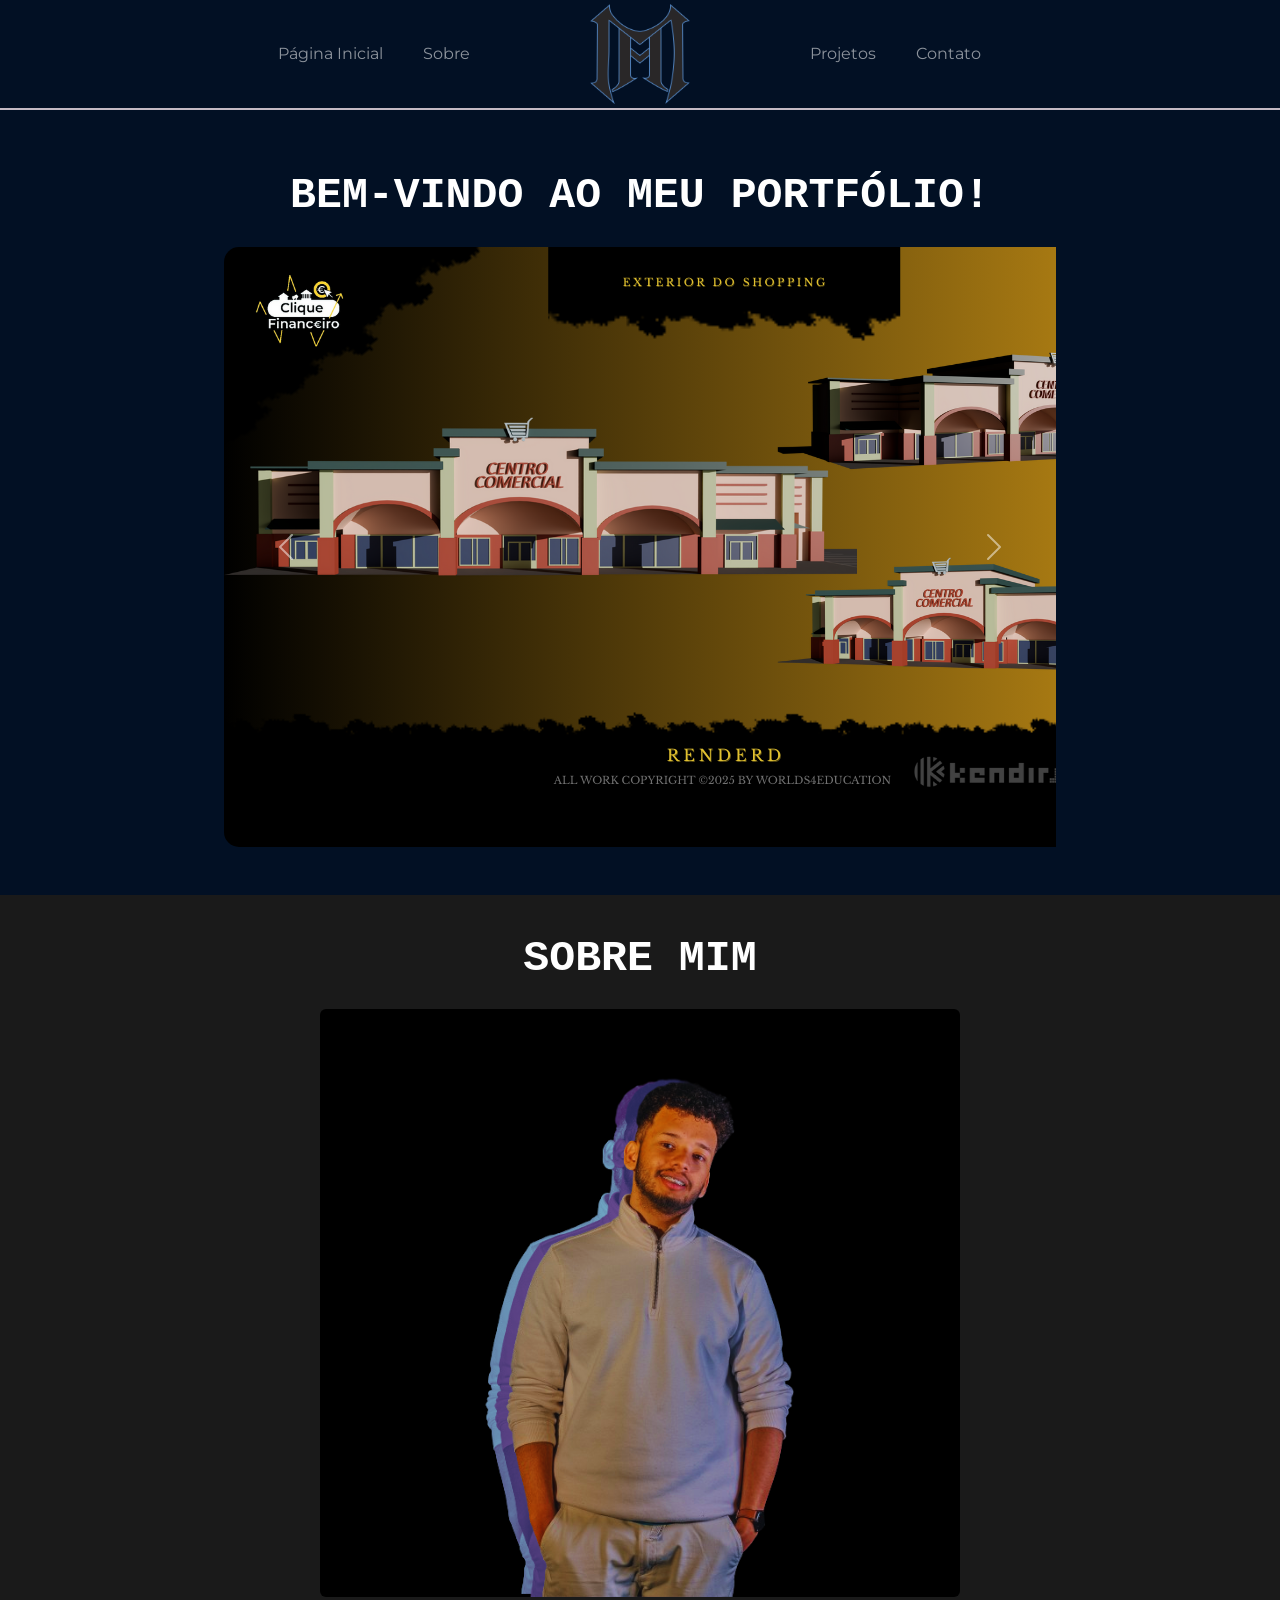
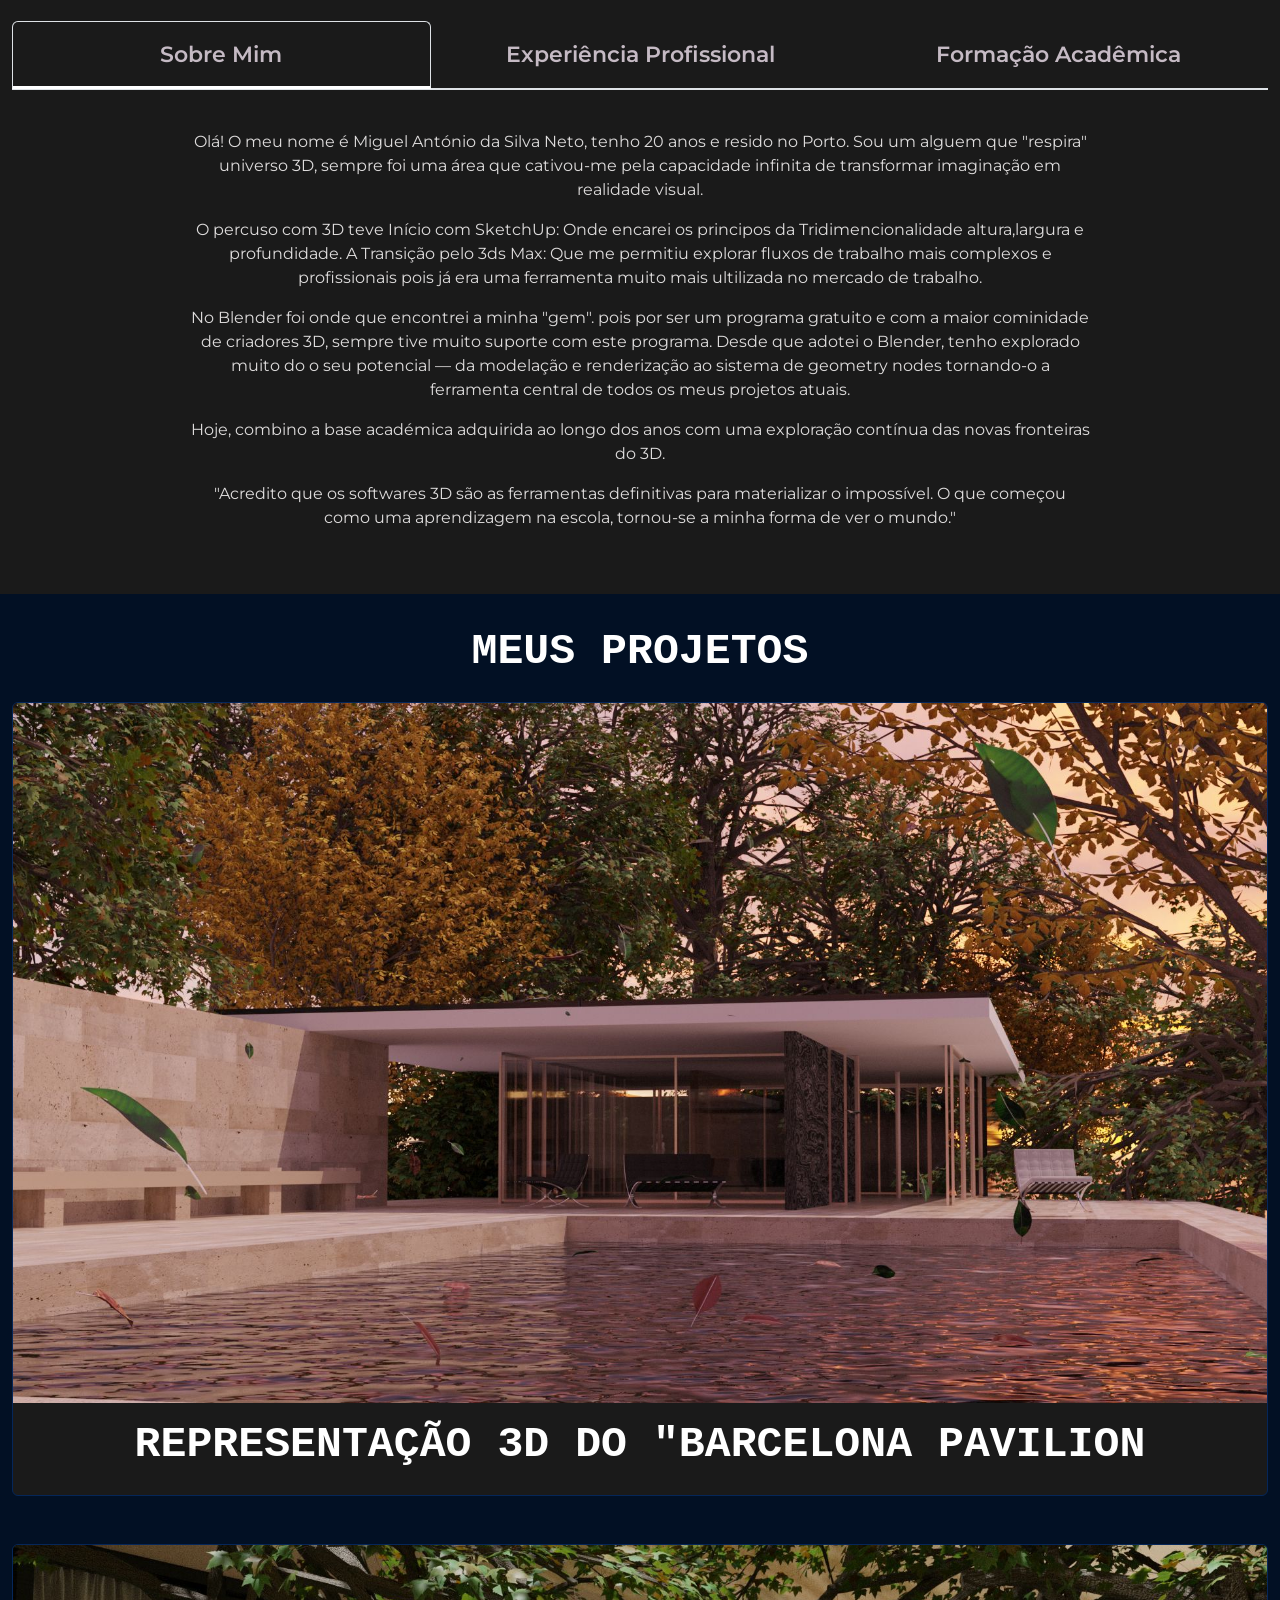
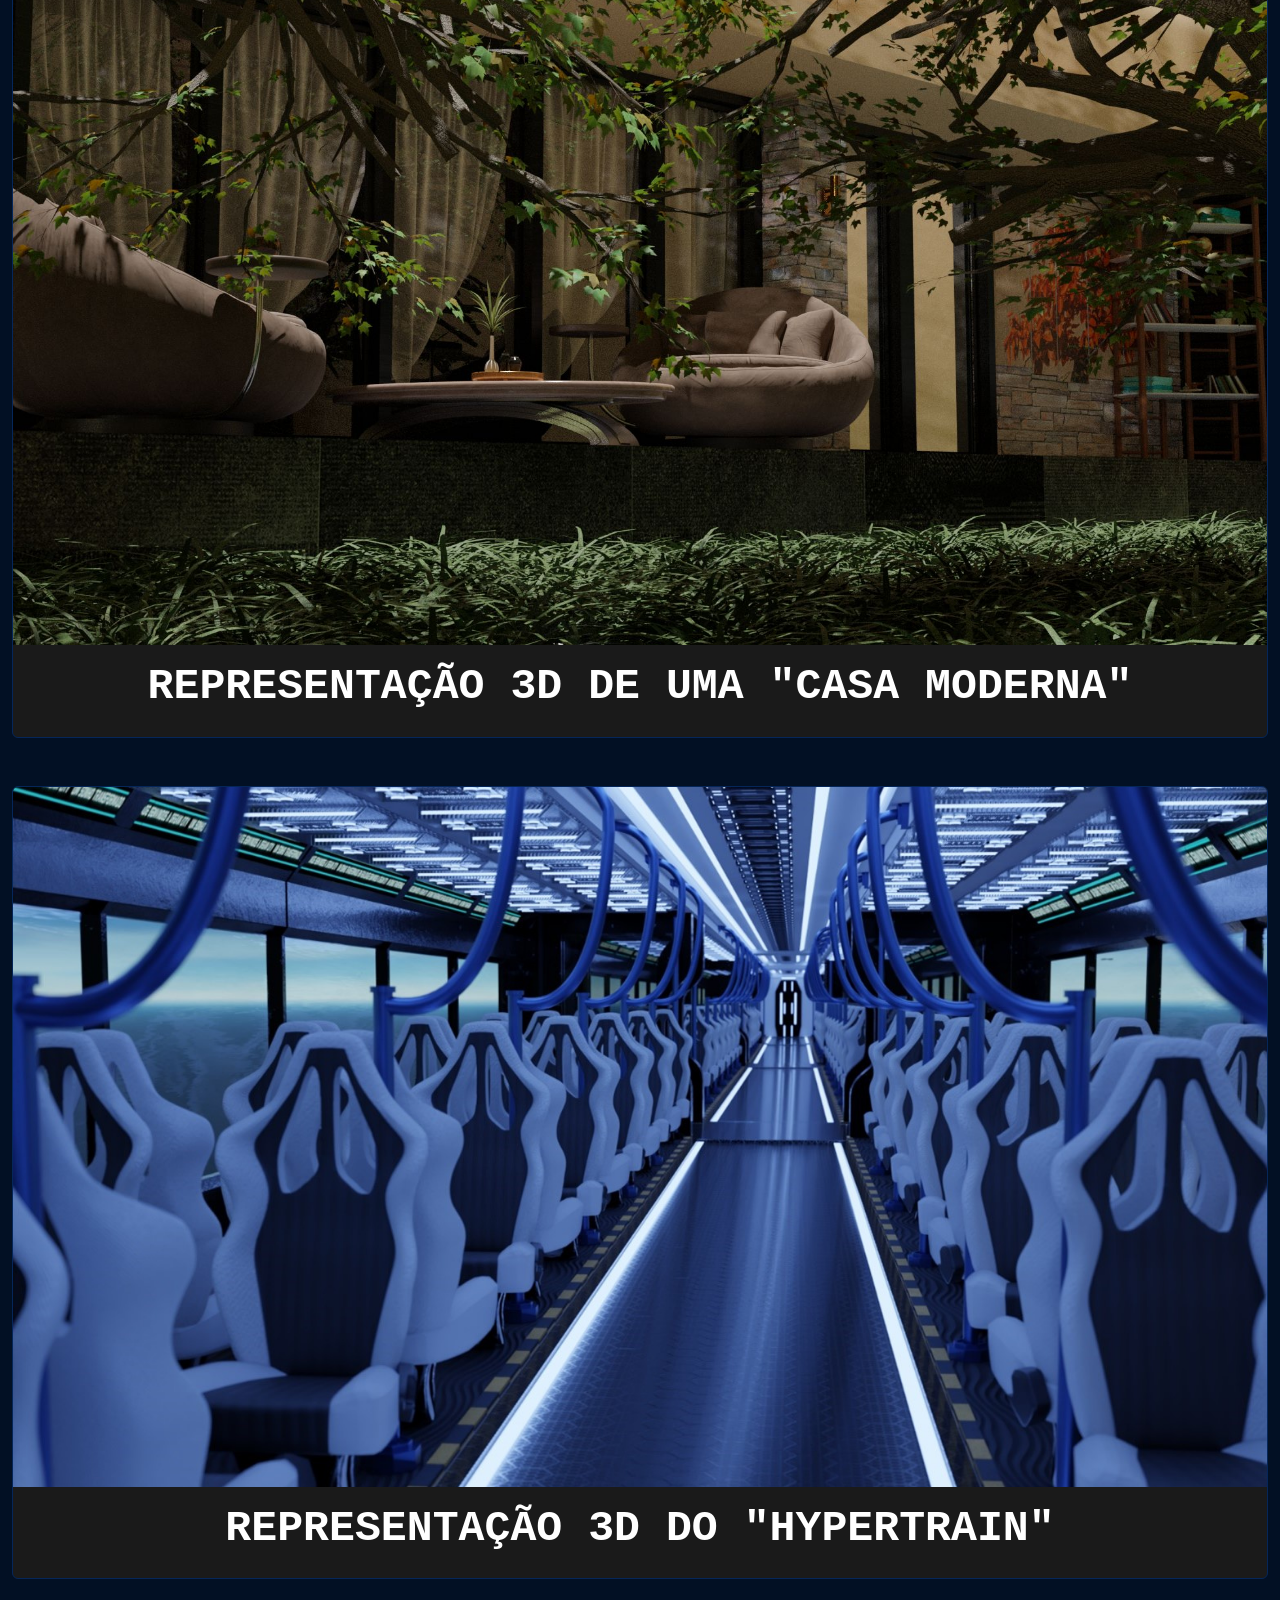
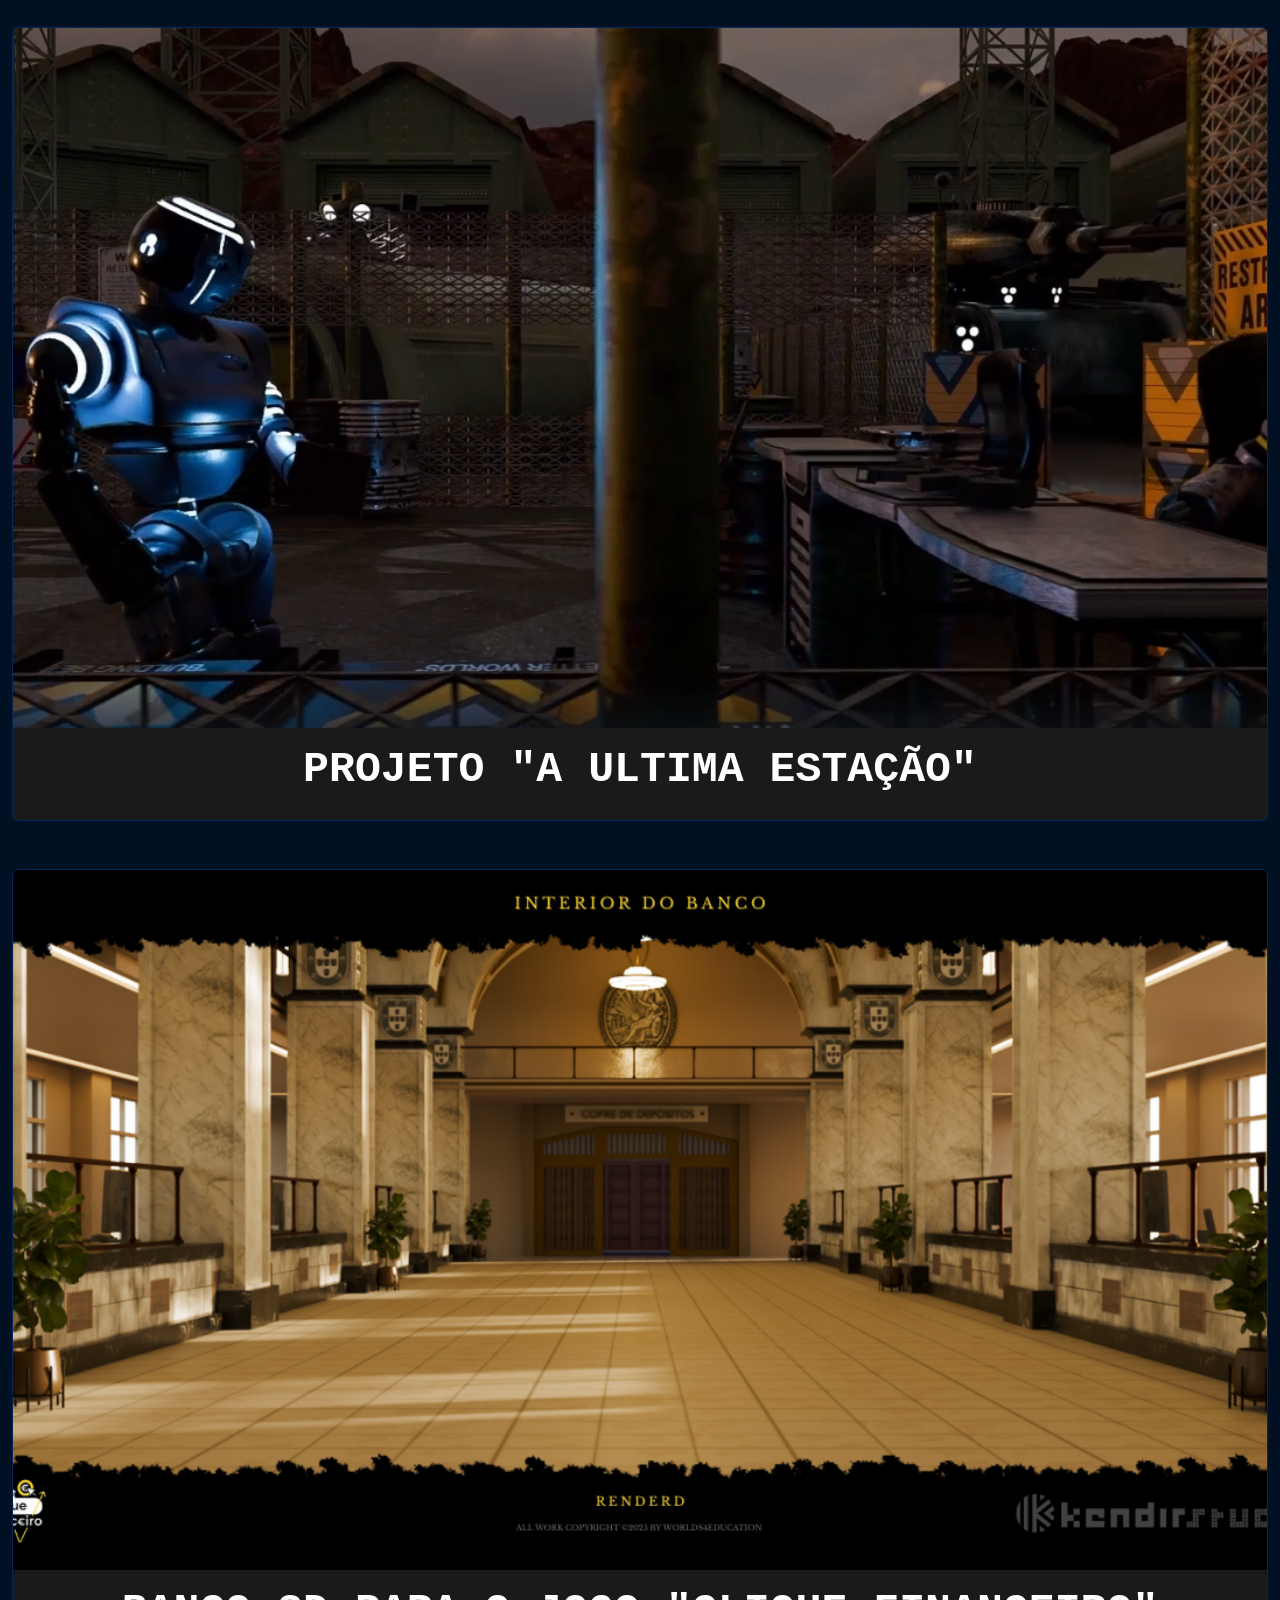
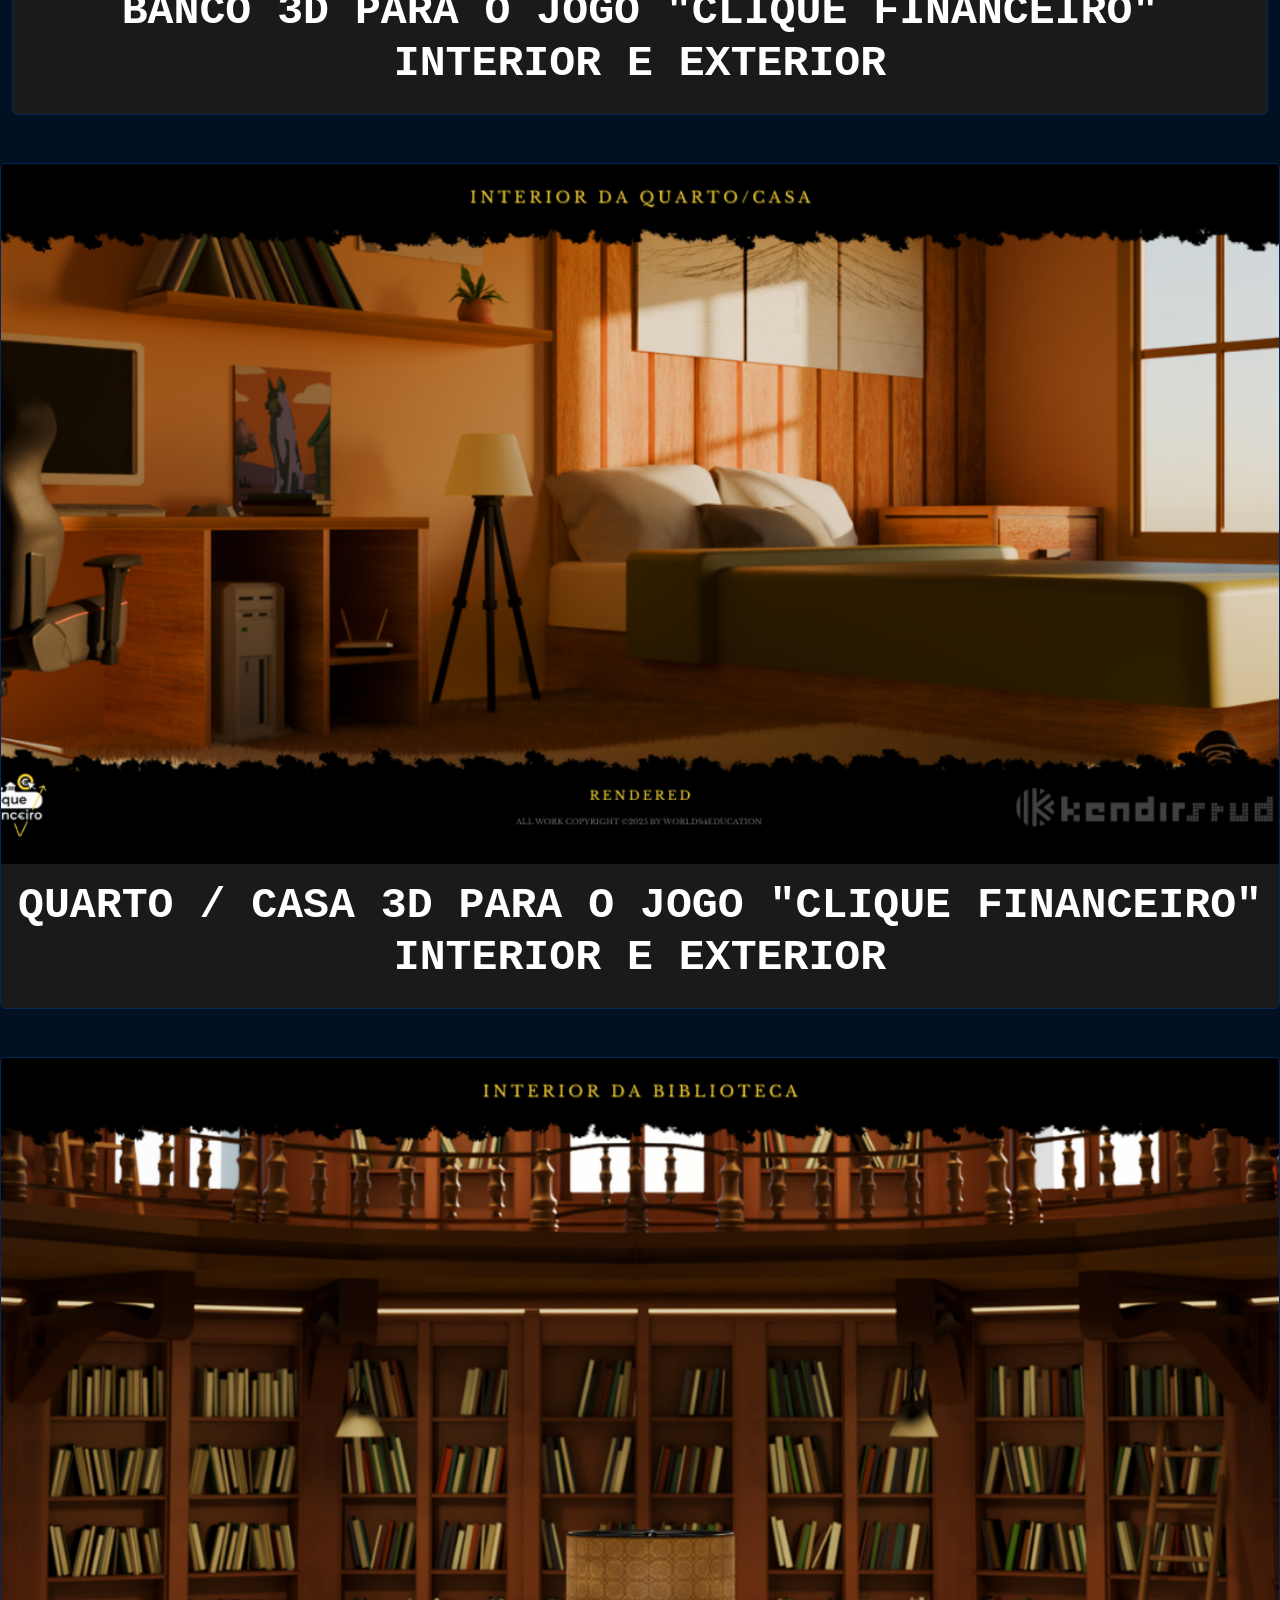
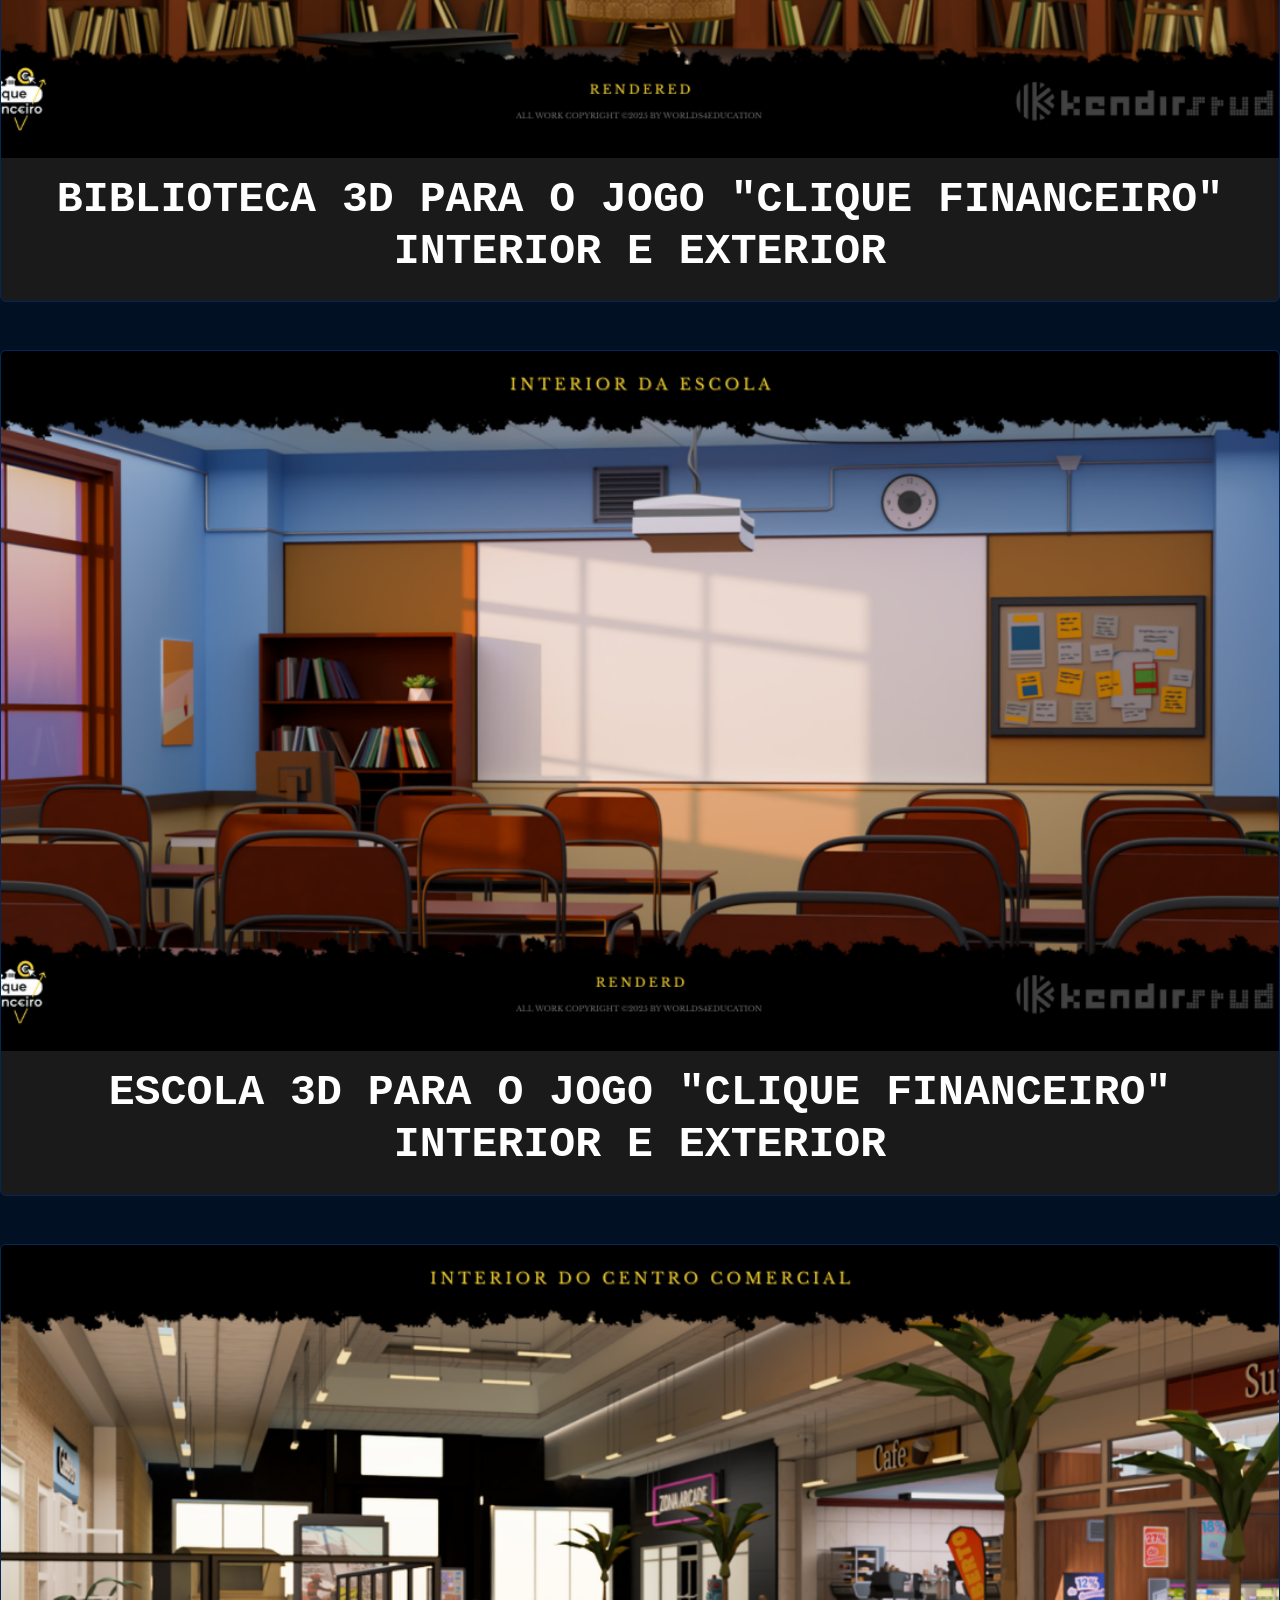
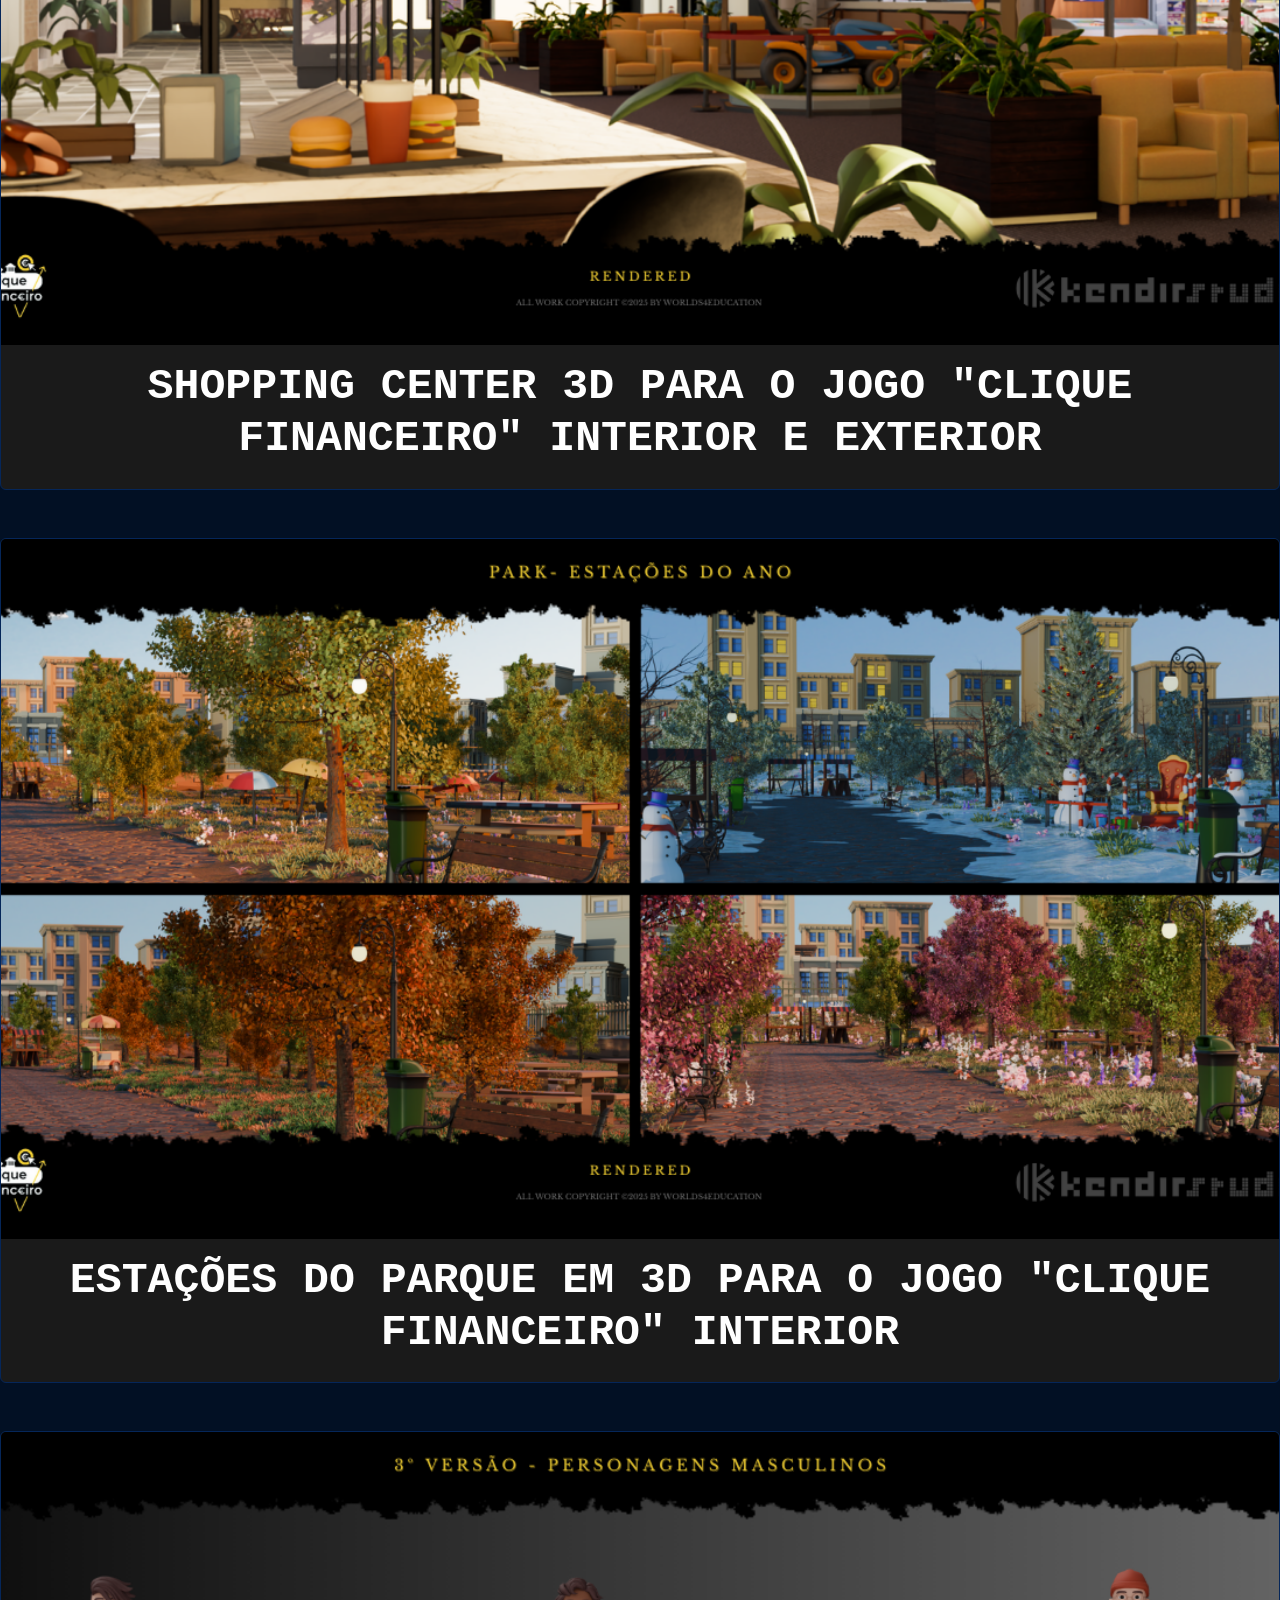
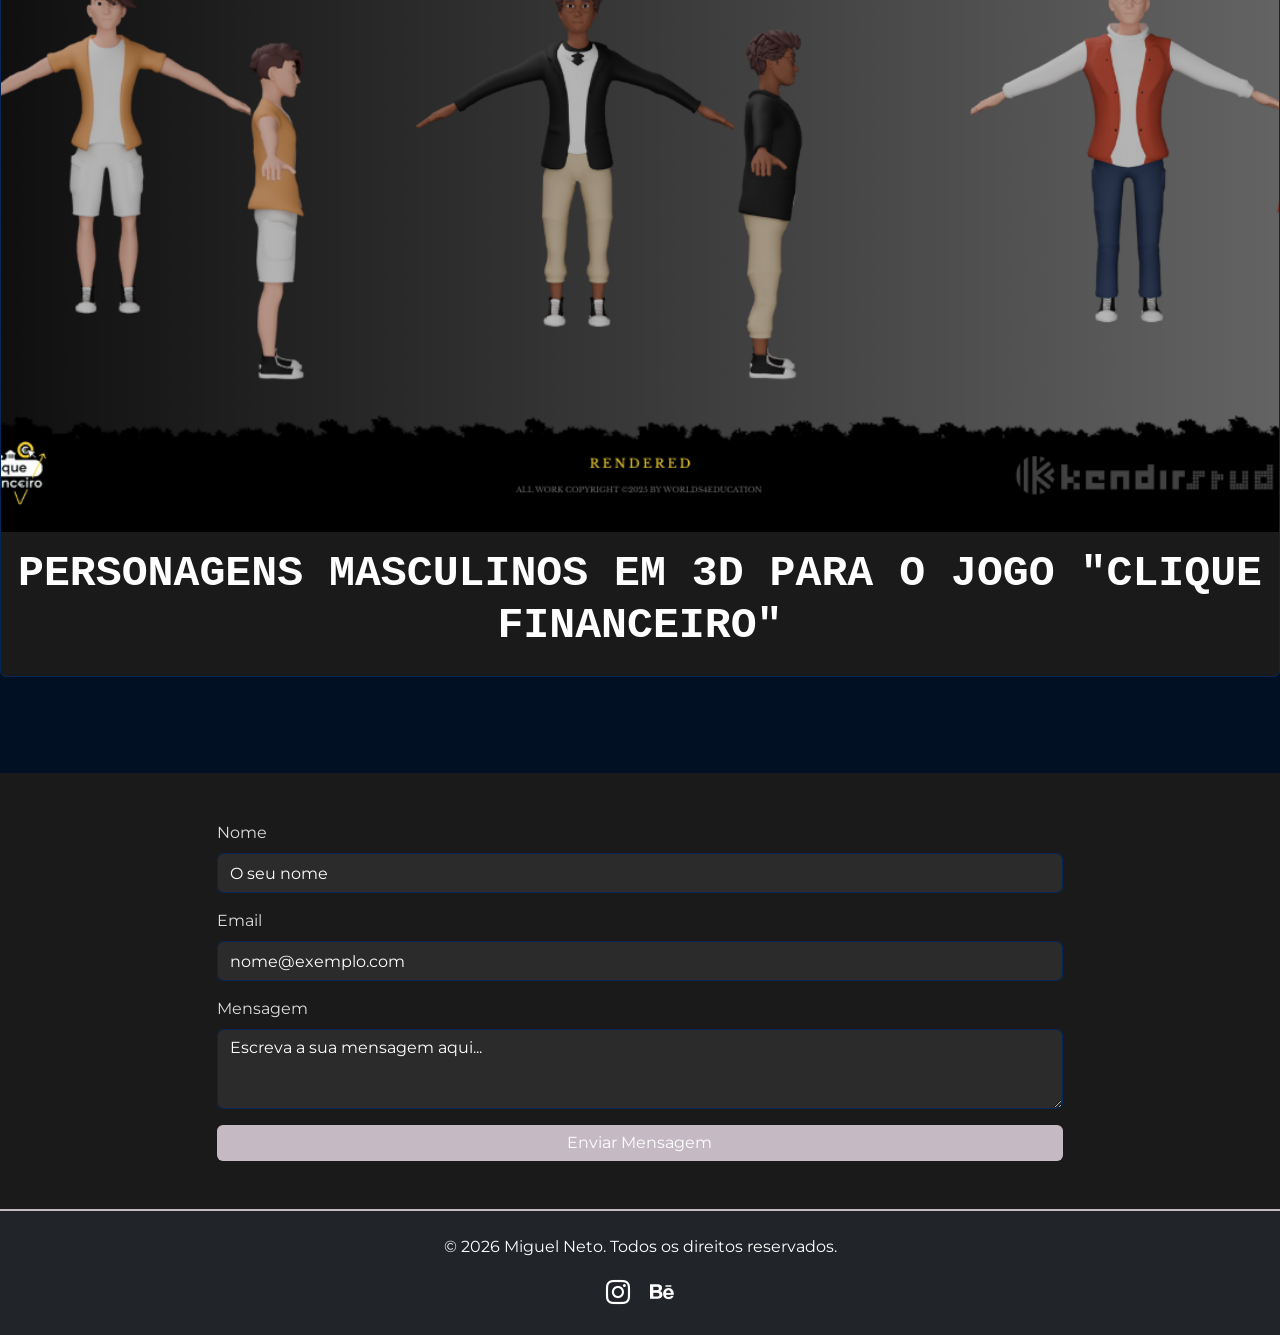
==== commit a3cc5b14: "Refactor code structure for improved readability and maintainability" ====
--- a/index.html
+++ b/index.html
@@ -58,73 +58,51 @@
                 <div class="carousel-inner">
                     <!-- Projeto 1 - Imagem 1 -->
                     <div class="carousel-item active">
-                        <img src="src/PROJETOS/03_Proj_Hypertrain/03_Proj_Hypertrain_01.jpg"d-block w-100" style="height: 600px; object-fit: cover; border-radius: 15px;" alt="Projeto 1 - 1">
+                        <img src="src/CARROSEL/09_Proj_KendirStudios_CliqueFinanceiro_EXT_SHOOPING__CARROSEL.png"d-block w-100" style="height: 600px; object-fit: cover; border-radius: 15px;" alt="Projeto 1 - 1">
                     </div>
                    
 
                     <!-- Projeto 1 - Imagem 2 -->
                     <div class="carousel-item">
-                        <img src="src/PROJETOS/01_Proj_Pabellon Mies van der Rohe/01_Proj_Pabellon Mies van der Rohe_02.jpg" class="d-block w-100" style="height: 600px; object-fit: cover; border-radius: 15px;" alt="Projeto 1 - 2">
+                        <img src="src/CARROSEL/04_Proj_KendirStudios_CliqueFinanceiro_237BOT__CARROSEL.png" class="d-block w-100" style="height: 600px; object-fit: cover; border-radius: 15px;" alt="Projeto 1 - 2">
                     </div>
                
 
                     <!-- Projeto 1 - Imagem 3 -->
                     <div class="carousel-item">
-                        <img src="src/PROJETOS/01_Proj_Pabellon Mies van der Rohe/01_Proj_Pabellon Mies van der Rohe_03.jpg" class="d-block w-100" style="height: 600px; object-fit: cover; border-radius: 15px;" alt="Projeto 1 - 3">
+                        <img src="src/CARROSEL/04_Proj_The last train_GeneralBot__CARROSEL.png" class="d-block w-100" style="height: 600px; object-fit: cover; border-radius: 15px;" alt="Projeto 1 - 3">
                     </div>
               
 
                     <!-- Projeto 1 - Imagem 4 -->
                     <div class="carousel-item">
-                        <img src="src/PROJETOS/01_Proj_Pabellon Mies van der Rohe/01_Proj_Pabellon Mies van der Rohe_04.jpg" class="d-block w-100" style="height: 600px; object-fit: cover; border-radius: 15px;" alt="Projeto 1 - 4">
+                        <img src="src/CARROSEL/05_Proj_KendirStudios_CliqueFinanceiro_INT_Bank_CARROSEL.png" class="d-block w-100" style="height: 600px; object-fit: cover; border-radius: 15px;" alt="Projeto 1 - 4">
                     </div>
                    
 
                     <!-- Projeto 2 - Imagem 1 -->
                     <div class="carousel-item">
-                        <img src="src/PROJETOS/02_Proj_ModernHouse/02_Proj_ModernHouse_01.jpg" class="d-block w-100" style="height: 600px; object-fit: cover; border-radius: 15px;" alt="Projeto 2 - 1">
+                        <img src="src/CARROSEL/05_Proj_KendirStudios_CliqueFinanceiro_INT_ROOM_CARROSEL.png" class="d-block w-100" style="height: 600px; object-fit: cover; border-radius: 15px;" alt="Projeto 2 - 1">
                     </div>
                    
 
                     <!-- Projeto 2 - Imagem 2 -->
                     <div class="carousel-item">
-                        <img src="src/PROJETOS/02_Proj_ModernHouse/02_Proj_ModernHouse_02.jpg" class="d-block w-100" style="height: 600px; object-fit: cover; border-radius: 15px;" alt="Projeto 2 - 2">
+                        <img src="src/CARROSEL/05_Proj_KendirStudios_CliqueFinanceiro_INT_SCHOOL__CARROSEL.png" class="d-block w-100" style="height: 600px; object-fit: cover; border-radius: 15px;" alt="Projeto 2 - 2">
                     </div>
                    
 
                     <!-- Projeto 2 - Imagem 3 -->
                     <div class="carousel-item">
-                        <img src="src/PROJETOS/02_Proj_ModernHouse/02_Proj_ModernHouse_03.jpg" class="d-block w-100" style="height: 600px; object-fit: cover; border-radius: 15px;" alt="Projeto 2 - 3">
+                        <img src="src/CARROSEL/10_Proj_KendirStudios_CliqueFinanceiro_INT_PARK__CARROSEL.png" class="d-block w-100" style="height: 600px; object-fit: cover; border-radius: 15px;" alt="Projeto 2 - 3">
                     </div>
                    
 
                     <!-- Projeto 3 - Imagem 1 -->
                     <div class="carousel-item">
-                        <img src="src/PROJETOS/03_Proj_Hypertrain/03_Proj_Hypertrain_01.jpg" class="d-block w-100" style="height: 600px; object-fit: cover; border-radius: 15px;" alt="Projeto 3 - 1">
+                        <img src="src/CARROSEL/11_Proj_KendirStudios_CliqueFinanceiro_MALE_CHARTERS__CARROSEL.png" class="d-block w-100" style="height: 600px; object-fit: cover; border-radius: 15px;" alt="Projeto 3 - 1">
                     </div>
                    
-
-                    <!-- Projeto 3 - Imagem 2 -->
-                    <div class="carousel-item">
-                        <img src="src/PROJETOS/03_Proj_Hypertrain/03_Proj_Hypertrain_02.png" class="d-block w-100" style="height: 600px; object-fit: cover; border-radius: 15px;" alt="Projeto 3 - 2">
-                    </div>
-                   
-
-                    <!-- Projeto 5 - Imagem 1 -->
-                    <div class="carousel-item">
-                        <img src="src/PROJETOS/05_Proj_KendirStudios_CliqueFinanceiro_Bank/05_Proj_KendirStudios_CliqueFinanceiro_EXT_Bank_2ºModel_Rendered.png"d-block w-100" style="height: 600px; object-fit: cover; border-radius: 15px;" alt="Projeto 5 - 1">
-                    </div>
-                   
-
-                    <!-- Projeto 5 - Imagem 2 -->
-                    <div class="carousel-item">
-                        <img src="src/PROJETOS/07_Proj_KendirStudios_CliqueFinanceiro_Library/05_Proj_KendirStudios_CliqueFinanceiro_INT_Library_Rendered.png class="d-block w-100" style="height: 600px; object-fit: cover; border-radius: 15px;" alt="Projeto 5 - 2">
-                    </div>
-                   
-
-                    <!-- Projeto 5 - Imagem 3 -->
-                    <div class="carousel-item">
-                        <img src="src/PROJETOS/09_Proj_KendirStudios_CliqueFinanceiro_Shopping/05_Proj_KendirStudios_CliqueFinanceiro_INT_Shopping_Rendered.png" class="d-block w-100" style="height: 600px; object-fit: cover; border-radius: 15px;" alt="Projeto 5 - 3">
 
                 </div>
 
@@ -145,7 +123,7 @@
             <h2 class="text-center mb-4" style="margin-top: -10px;">Sobre Mim</h2>
             <div class="row">
                     <div class="col-12 d-flex flex-column align-items-center">               
-                        <img src="https://placehold.co/400x400?text=Minha+Foto" class="img-fluid rounded mb-4" alt="Foto de Perfil">
+                        <img src="src/FOTO/FOTO.png" class="img-fluid rounded mb-4" alt="Foto de Perfil">
                         <!-- Tabs Navigation -->
                         <ul class="nav nav-tabs mb-4 w-100" id="sobreTabs" role="tablist" style="font-size: 1.35rem; gap: 0; display: flex;">
                             <li class="nav-item flex-fill text-center" role="presentation">
@@ -162,15 +140,50 @@
                     <div class="tab-content w-100" id="sobreTabsContent" style="max-width: 900px;">
                         <div class="tab-pane fade show active text-center" id="tab1" role="tabpanel" aria-labelledby="tab1-tab">
                                <p class="text-center" style="font-size: 1.15rem;">
-                                  Olá! Sou um designer apaixonado por modelação 3D e criação visual.<br>
-                                  [Texto placeholder - O teu amigo deve escrever aqui uma breve apresentação sobre o curso dele e o que gosta de fazer].
+                                  
+
+<p>Olá! O meu nome é Miguel António da Silva Neto, tenho 20 anos e resido no Porto. Sou um alguem que "respira" universo 3D, sempre foi uma área que cativou-me pela capacidade infinita de transformar imaginação em realidade visual.</p>
+
+<p>O percuso com 3D teve Início com SketchUp: Onde encarei os principos da Tridimencionalidade altura,largura e profundidade.
+A Transição pelo 3ds Max: Que me permitiu explorar fluxos de trabalho mais complexos e profissionais pois já era uma ferramenta muito mais ultilizada no mercado de trabalho.</p>
+
+<p>No Blender foi onde que encontrei a minha "gem". pois por ser um programa gratuito e com a maior cominidade de criadores 3D, sempre tive muito suporte com este programa. Desde que adotei o Blender, tenho explorado muito do o seu potencial — da modelação e renderização ao sistema de geometry nodes tornando-o a ferramenta central de todos os meus projetos atuais.</p>
+
+<p>Hoje, combino a base académica adquirida ao longo dos anos com uma exploração contínua das novas fronteiras do 3D.</p> 
+
+<p>"Acredito que os softwares 3D são as ferramentas definitivas para materializar o impossível. O que começou como uma aprendizagem na escola, tornou-se a minha forma de ver o mundo."</p>
+
+
                                </p>
                         </div>
                         <div class="tab-pane fade text-center" id="tab2" role="tabpanel" aria-labelledby="tab2-tab">
-                               <p class="text-center" style="font-size: 1.15rem;">Conteúdo placeholder para a Experiência Profissional.</p>
+                               <p class="text-center" style="font-size: 1.15rem;">
+
+                               <h2>Kendir Studios (Jogos Educativos)</h2> 
+                               <p>Gaia, Portugal | 2025</p>
+                               <p>Desenvolvimento de elementos visuais e animações para jogos educativos.</p>
+                               <p>Integração de assets 3D em ambiente de jogo, focando na otimização e experiência do utilizador.</p>
+
+                               <h2>LAUD Arquitetura 3D</h2>
+                                <p>Maia, Portugal | 2023</p>
+                                <p>Colaboração no desenvolvimento de modelos tridimensionais para projetos de arquitetura.</p>
+                                <p>Foco em renderização realista e apoio à equipa de projeto na materialização de conceitos arquitetónicos.</p>
+
                         </div>
                         <div class="tab-pane fade text-center" id="tab3" role="tabpanel" aria-labelledby="tab3-tab">
-                               <p class="text-center" style="font-size: 1.15rem;">Conteúdo placeholder para a Formação Acadêmica.</p>
+                               <p class="text-center" style="font-size: 1.15rem;">
+                                 <h2>  Curso Profissional de Desenho Digital 3D</H2> - Escola Profissional Ruiz Costa | 2020 – 2023 (Concluído) 
+
+                                <p> Formação base onde adquiri os fundamentos de modelação, texturização e iluminação. Experiência inicial com SketchUp e 3ds Max, culminando na transição e domínio do Blender como ferramenta principal.</p>
+
+
+                                <h2>  Curso de Especialização tecnológica (CETSP) em Motion Design e Efeitos Visuais</H2> - Escola Superior de Media Artes e Design (ESMAD) | 2023 – 2025 (Concluído) -
+                                     <p>Especialização na criação de conteúdos dinâmicos, animação e pós-produção visual. Desenvolvimento de competências avançadas em composição e integração de elementos 3D em vídeo.</p>
+
+                                <h2> Licenciatura em Multimédia</H2> - Escola Superior de Media Artes e Design (ESMAD) | 2025 – 2027 (Em curso) -
+                                     <p>Especialização na criação de conteúdos dinâmicos, animação e pós-produção visual. Desenvolvimento de competências avançadas em composição e integração de elementos 3D em vídeo.</p>
+
+                               </p>
                         </div>
                     </div>
                     </div>
@@ -189,9 +202,9 @@
                     <div class="card h-100 text-center">
                         <img src="src/PROJETOS/01_Proj_Pabellon Mies van der Rohe/01_Proj_Pabellon Mies van der Rohe_03.jpg" class="card-img-top" style="height: 700px; object-fit: cover; cursor: pointer;" alt="..." data-bs-toggle="collapse" data-bs-target="#collapseProj1" aria-expanded="false" aria-controls="collapseProj1">
                         <div class="card-body">
-                            <h5 class="card-title">3D Representation Barcelona Pavilion</h5>
+                            <h5 class="card-title">Representação 3D do "Barcelona Pavilion</h5>
                             <div class="collapse" id="collapseProj1">
-                                <p class="card-text">“Pabellon of Mies van der Rohe" Foi um trabalho de aula do curso de Desenho Digital 3D da Escola Profissional Ruiz Costa
+                                <p class="card-text">O Pavilhão de Barcelona foi um projeto de aula para a disciplina de Design Digital 3D.
                                 <div class="row mt-3">
                                     <div class="col-md-4 mb-3">
                                         <img src="src/PROJETOS/01_Proj_Pabellon Mies van der Rohe/01_Proj_Pabellon Mies van der Rohe_02.jpg" class="img-fluid mb-2" alt="Miniatura 1" data-bs-toggle="modal" data-bs-target="#modalProj1Img1" style="cursor:pointer;">
@@ -213,9 +226,9 @@
                     <div class="card h-100 text-center">
                         <img src="src/PROJETOS/02_Proj_ModernHouse/02_Proj_ModernHouse_03.jpg" class="card-img-top" style="height: 700px; object-fit: cover; cursor: pointer;" alt="..." data-bs-toggle="collapse" data-bs-target="#collapseProj2" aria-expanded="false" aria-controls="collapseProj2">
                         <div class="card-body">
-                            <h5 class="card-title">3D Representation Modern House</h5>
+                            <h5 class="card-title">Representação 3D de uma "casa moderna"</h5>
                             <div class="collapse" id="collapseProj2">
-                                <p class="card-text">"Modern house" foi um projeto pessoal que consistia em replicar uma casa moderna real, apenas com referenciado exterior.
+                                <p class="card-text">"'Modern House' foi um projeto pessoal focado em replicar uma casa moderna real usando apenas referências exteriores."
                                 <div class="row mt-3">
                                     <div class="col-md-4 mb-3">
                                         <img src="src/PROJETOS/02_Proj_ModernHouse/02_Proj_ModernHouse_01.jpg" class="img-fluid mb-2" alt="Miniatura 1" data-bs-toggle="modal" data-bs-target="#modalProj2Img1" style="cursor:pointer;">
@@ -237,10 +250,10 @@
                     <div class="card h-100 text-center">
                         <img src="src/PROJETOS/03_Proj_Hypertrain/03_Proj_Hypertrain_02.png" class="card-img-top" style="height: 700px; object-fit: cover; cursor: pointer;" alt="..." data-bs-toggle="collapse" data-bs-target="#collapseProj3" aria-expanded="false" aria-controls="collapseProj3">
                         <div class="card-body">
-                            <h5 class="card-title">3D HYPERTRAIN MODEL
+                            <h5 class="card-title">Representação 3D do "HyperTrain"</h5>
                             </h5>
                             <div class="collapse" id="collapseProj3">
-                                <p class="card-text">“HyperTrain" Foi um trabalho de aula do curso de Desenho Digital 3D da Escola Profissional Ruiz Costa.
+                                <p class="card-text">'HyperTrain' foi um projeto de aula para o curso de Desenho Digital 3D da Escola Profissional Ruiz Costa.
                                 </p>
                                 <div class="row mt-3">
                                     <div class="col-md-4 mb-3">
@@ -249,7 +262,7 @@
                                                 <source src="src/proj3/03_Proj_Hypertrain_Evee.mp4" type="video/mp4">
                                             </video>
                                         </div>
-                                        <p class="small project-mini-desc">Rendered with Eevee.</p>
+                                        <p class="small project-mini-desc">Renderizado com Eevee.</p>
                                     </div>
                                     <div class="col-md-4 mb-3">
                                         <div style="position: relative; width: 100%; padding-top: 56.25%;">
@@ -257,7 +270,7 @@
                                                 <source src="src/proj3/03_Proj_Hypertrain_Evee_noLights.mp4" type="video/mp4">
                                             </video> 
                                         </div>
-                                        <p class="small project-mini-desc">Evee viewport without lights.</p>
+                                        <p class="small project-mini-desc">Visualização sem luzes no Eevee.</p>
                                     </div>
                                     <div class="col-md-4 mb-3">
                                         <div style="position: relative; width: 100%; padding-top: 56.25%;">
@@ -265,7 +278,7 @@
                                                 <source src="src/proj3/03_Proj_Hypertrain_SolidView.mp4" type="video/mp4">
                                             </video>
                                         </div>
-                                        <p class="small project-mini-desc">Viewport with solid view.</p>    
+                                        <p class="small project-mini-desc">Visualização com modo "solid view".</p>    
                                     </div>
                                 </div>
                             </div>
@@ -276,21 +289,64 @@
                 <!-- Cartão 4 -->
                 <div class="col-12 mb-5">
                     <div class="card h-100 text-center">
-                        <img src="https://placehold.co/400x300" class="card-img-top" style="height: 700px; object-fit: cover; cursor: pointer;" alt="..." data-bs-toggle="collapse" data-bs-target="#collapseProj4" aria-expanded="false" aria-controls="collapseProj4">
+                        <img src="src/PROJETOS/04_Proj_The last train/04_Proj_The last train_MainImage.png" class="card-img-top" style="height: 700px; object-fit: cover; cursor: pointer;" alt="..." data-bs-toggle="collapse" data-bs-target="#collapseProj4" aria-expanded="false" aria-controls="collapseProj4">
                         <div class="card-body">
-                            <h5 class="card-title">Nome do Projeto 4</h5>
+                            <h5 class="card-title">Projeto "A ultima estação"</h5>
                             <div class="collapse" id="collapseProj4">
-                                <p class="card-text">Estudo de luz e texturas.</p>
+                                <p class="card-text">Este projeto foi desenvolvido como parte do trabalho final da disciplina de Motion Design e Efeitos Visuais.</p>
                                 <div class="row mt-3">
                                     <div class="col-md-4 mb-3">
-                                        <img src="https://placehold.co/300x200" class="img-fluid mb-2" alt="Miniatura 1" data-bs-toggle="modal" data-bs-target="#modalProj4Img1" style="cursor:pointer;">
-                                    </div>
-                                    <div class="col-md-4 mb-3">
-                                        <img src="https://placehold.co/300x200" class="img-fluid mb-2" alt="Miniatura 2" data-bs-toggle="modal" data-bs-target="#modalProj4Img2" style="cursor:pointer;">
-                                    </div>
-                                    <div class="col-md-4 mb-3">
-                                        <img src="https://placehold.co/300x200" class="img-fluid mb-2" alt="Miniatura 3" data-bs-toggle="modal" data-bs-target="#modalProj4Img3" style="cursor:pointer;">
-                                    </div>
+                                        <div style="position: relative; width: 100%; padding-top: 56.25%;">
+                                            <video muted controls style="position: absolute; top: 0; left: 0; width: 100%; height: 100%; object-fit: cover;" poster="src/PROJETOS/04_Proj_The last train/04_Proj_The last train_GeneralBot/04_Proj_The last train_GeneralBot__poster.png" class="rounded">
+                                                <source src="src/PROJETOS/04_Proj_The last train/04_Proj_The last train_GeneralBot/04_Proj_The last train_GeneralBot_Wireframe_360View.mp4" type="video/mp4">
+                                            </video>
+                                        </div>
+                                        <p class="small project-mini-desc">360 Model sheet - GeneralBot</p>
+                                        
+                                    </div>
+                                    <div class="col-md-4 mb-3">
+                                        <div style="position: relative; width: 100%; padding-top: 56.25%;">
+                                            <video muted controls style="position: absolute; top: 0; left: 0; width: 100%; height: 100%; object-fit: cover;" poster="src/PROJETOS/04_Proj_The last train/04_Proj_The last train_237Bot/04_Proj_The last train_237Bot_Poster.png" class="rounded">
+                                                <source src="src/PROJETOS/04_Proj_The last train/04_Proj_The last train_237Bot/04_Proj_The last train_237Bot_Wireframe_360View.mp4" type="video/mp4">
+                                            </video> 
+                                        </div>
+                                        <p class="small project-mini-desc">360 Model sheet - 237Bot </p>
+                                    </div>
+
+                                    <div class="col-md-4 mb-3">
+                                        <div style="position: relative; width: 100%; padding-top: 56.25%;">
+                                            <video muted controls style="position: absolute; top: 0; left: 0; width: 100%; height: 100%; object-fit: cover;" poster="src/PROJETOS/04_Proj_The last train/04_Proj_The last train_Military/04_Proj_The last train_Military_1ºView_Poster.png" class="rounded">
+                                                <source src="src/PROJETOS/04_Proj_The last train/04_Proj_The last train_Military/04_Proj_The last train_Military_1ºView.mp4" type="video/mp4">
+                                            </video> 
+                                        </div>
+                                        <p class="small project-mini-desc">Diferentes mapas de renderização 1º lplano </p>
+                                    </div>
+
+                                    <div class="col-md-4 mb-3">
+                                        <img src="src/PROJETOS/04_Proj_The last train/04_Proj_The last train_GeneralBot/04_Proj_The last train_GeneralBot_Wireframe.png" class="img-fluid mb-2" alt="Miniatura 1" data-bs-toggle="modal" 
+                                        data-bs-target="#modalProj04Img1" style="cursor:pointer;">
+                                    </div>
+
+                                    <div class="col-md-4 mb-3">
+                                        <img src="src/PROJETOS/04_Proj_The last train/04_Proj_The last train_237Bot/04_Proj_The last train_237Bot_Wireframe.png" class="img-fluid mb-2" alt="Miniatura 1" data-bs-toggle="modal"
+                                        data-bs-target="#modalProj04Img2" style="cursor:pointer;">
+                                    </div>
+
+                                    
+
+                                    <div class="col-md-4 mb-3">
+                                        <div style="position: relative; width: 100%; padding-top: 56.25%;">
+                                            <video muted controls style="position: absolute; top: 0; left: 0; width: 100%; height: 100%; object-fit: cover;" poster="src/PROJETOS/04_Proj_The last train/04_Proj_The last train_Military/04_Proj_The last train_Military_2ºView_Poster.png" class="rounded">
+                                                <source src="src/PROJETOS/04_Proj_The last train/04_Proj_The last train_Military/04_Proj_The last train_Military_2ºView.mp4" type="video/mp4">
+                                            </video> 
+                                        </div>
+                                        <p class="small project-mini-desc">Diferentes mapas de renderização 2º lplano</p>
+                                    </div>
+                                   
+
+                                
+                                </div>
+                                    
                                 </div>
                             </div>
                         </div>
@@ -300,20 +356,38 @@
                 <!-- Cartão 5 -->
                 <div class="col-12 mb-5">
                     <div class="card h-100 text-center">
-                        <img src="src/proj5/05_Proj_KendirStudios_CliqueFinanceiro_INT_Bank_Rendered.jpg" class="card-img-top" style="height: 700px; object-fit: cover; cursor: pointer;" alt="..." data-bs-toggle="collapse" data-bs-target="#collapseProj5" aria-expanded="false" aria-controls="collapseProj5">
+                        <img src="src/PROJETOS/05_Proj_KendirStudios_CliqueFinanceiro_Bank/05_Proj_KendirStudios_CliqueFinanceiro_INT_Bank_Rendered.png" class="card-img-top" style="height: 700px; object-fit: cover; cursor: pointer;" alt="..." data-bs-toggle="collapse" data-bs-target="#collapseProj5" aria-expanded="false" aria-controls="collapseProj5">
                         <div class="card-body">
-                            <h5 class="card-title">Nome do Projeto 5</h5>
+                            <h5 class="card-title">Banco 3D para o jogo "Clique Financeiro" Interior e Exterior</h5>
                             <div class="collapse" id="collapseProj5">
-                                <p class="card-text">Estudo de luz e texturas.</p>
+                                <p class="card-text">Este projeto faz parte de uma série de criações 3D para o jogo "Clique Financeiro", um banco fictício criado para fins educacionais.</p>
                                 <div class="row mt-3">
                                     <div class="col-md-4 mb-3">
-                                        <img src="src/proj5/05_Proj_KendirStudios_CliqueFinanceiro_INT_Library_Rendered.jpg" class="img-fluid mb-2" alt="Miniatura 1" data-bs-toggle="modal" data-bs-target="#modalProj5Img1" style="cursor:pointer;">
-                                    </div>
-                                    <div class="col-md-4 mb-3">
-                                        <img src="src/proj5/05_Proj_KendirStudios_CliqueFinanceiro_INT_Shopping_Rendered.jpg" class="img-fluid mb-2" alt="Miniatura 2" data-bs-toggle="modal" data-bs-target="#modalProj5Img2" style="cursor:pointer;">
-                                    </div>
-                                    <div class="col-md-4 mb-3">
-                                        <img src="src/proj5/05_Proj_KendirStudios_CliqueFinanceiro_INT_Bank_Rendered.jpg" class="img-fluid mb-2" alt="Miniatura 3" data-bs-toggle="modal" data-bs-target="#modalProj5Img3" style="cursor:pointer;">
+                                        <img src="src/PROJETOS/05_Proj_KendirStudios_CliqueFinanceiro_Bank/05_Proj_KendirStudios_CliqueFinanceiro_INT_Bank_Ao.png" class="img-fluid mb-2" alt="Miniatura 1" data-bs-toggle="modal" data-bs-target="#modalProj5Img1" style="cursor:pointer;">
+                                    </div>
+                                    <div class="col-md-4 mb-3">
+                                        <img src="src/PROJETOS/05_Proj_KendirStudios_CliqueFinanceiro_Bank/05_Proj_KendirStudios_CliqueFinanceiro_INT_Bank_Normal .png" class="img-fluid mb-2" alt="Miniatura 2" data-bs-toggle="modal" data-bs-target="#modalProj5Img2" style="cursor:pointer;">
+                                    </div>
+                                    <div class="col-md-4 mb-3">
+                                        <img src="src/PROJETOS/05_Proj_KendirStudios_CliqueFinanceiro_Bank/05_Proj_KendirStudios_CliqueFinanceiro_INT_Bank_Wireframe.png" class="img-fluid mb-2" alt="Miniatura 3" data-bs-toggle="modal" data-bs-target="#modalProj5Img3" style="cursor:pointer;">
+                                    </div>
+                                    <div class="col-md-4 mb-3">
+                                        <img src="src/PROJETOS/05_Proj_KendirStudios_CliqueFinanceiro_Bank/05_Proj_KendirStudios_CliqueFinanceiro_EXT_Bank_2ºModel_Ao.png" class="img-fluid mb-2" alt="Miniatura 3" data-bs-toggle="modal" data-bs-target="#modalProj5Img3" style="cursor:pointer;">
+                                    </div>
+                                    <div class="col-md-4 mb-3">
+                                        <img src="src/PROJETOS/05_Proj_KendirStudios_CliqueFinanceiro_Bank/05_Proj_KendirStudios_CliqueFinanceiro_EXT_Bank_2ºModel_Normal.png" class="img-fluid mb-2" alt="Miniatura 3" data-bs-toggle="modal" data-bs-target="#modalProj5Img3" style="cursor:pointer;">
+                                    </div>
+                                    <div class="col-md-4 mb-3">
+                                        <img src="src/PROJETOS/05_Proj_KendirStudios_CliqueFinanceiro_Bank/05_Proj_KendirStudios_CliqueFinanceiro_EXT_Bank_2ºModel_Rendered.png" class="img-fluid mb-2" alt="Miniatura 3" data-bs-toggle="modal" data-bs-target="#modalProj5Img3" style="cursor:pointer;">
+                                    </div>
+                                     <div class="col-md-4 mb-3">
+                                        <img src="src/PROJETOS/05_Proj_KendirStudios_CliqueFinanceiro_Bank/05_Proj_KendirStudios_CliqueFinanceiro_INT_Bank_Ao.png" class="img-fluid mb-2" alt="Miniatura 3" data-bs-toggle="modal" data-bs-target="#modalProj5Img3" style="cursor:pointer;">
+                                    </div>
+                                    <div class="col-md-4 mb-3">
+                                        <img src="src/PROJETOS/05_Proj_KendirStudios_CliqueFinanceiro_Bank/05_Proj_KendirStudios_CliqueFinanceiro_MainMenu_Bank_Normal.png" class="img-fluid mb-2" alt="Miniatura 3" data-bs-toggle="modal" data-bs-target="#modalProj5Img3" style="cursor:pointer;">
+                                    </div>
+                                    <div class="col-md-4 mb-3">
+                                        <img src="src/PROJETOS/05_Proj_KendirStudios_CliqueFinanceiro_Bank/05_Proj_KendirStudios_CliqueFinanceiro_MainMenu_Bank_Rendered.png" class="img-fluid mb-2" alt="Miniatura 3" data-bs-toggle="modal" data-bs-target="#modalProj5Img3" style="cursor:pointer;">
                                     </div>
                                 </div>
                             </div>
@@ -327,20 +401,20 @@
          <!-- Cartão 6 -->
                 <div class="col-12 mb-5">
                     <div class="card h-100 text-center">
-                        <img src="https://placehold.co/1200x700?text=Projeto+6" class="card-img-top" style="height: 700px; object-fit: cover; cursor: pointer;" alt="..." data-bs-toggle="collapse" data-bs-target="#collapseProj6" aria-expanded="false" aria-controls="collapseProj6">
+                        <img src="src/PROJETOS/06_Proj_KendirStudios_CliqueFinanceiro_House/06_Proj_KendirStudios_CliqueFinanceiro_INT_House_Rendered.png" class="card-img-top" style="height: 700px; object-fit: cover; cursor: pointer;" alt="..." data-bs-toggle="collapse" data-bs-target="#collapseProj6" aria-expanded="false" aria-controls="collapseProj6">
                         <div class="card-body">
-                            <h5 class="card-title">Nome do Projeto 6</h5>
+                            <h5 class="card-title">QUARTO / CASA 3D para o jogo "Clique Financeiro" Interior e Exterior</h5> 
                             <div class="collapse" id="collapseProj6">
-                                <p class="card-text">Descrição placeholder do projeto 6.</p>
+                                <p class="card-text">Este projeto faz parte de uma série de criações 3D para o jogo "Clique Financeiro", apresentando o quarto do jogador no jogo.</p>
                                 <div class="row mt-3">
                                     <div class="col-md-4 mb-3">
-                                        <img src="https://placehold.co/400x300?text=Imagem+1" class="img-fluid mb-2" alt="Miniatura 1" data-bs-toggle="modal" data-bs-target="#modalProj6Img1" style="cursor:pointer;">
-                                    </div>
-                                    <div class="col-md-4 mb-3">
-                                        <img src="https://placehold.co/400x300?text=Imagem+2" class="img-fluid mb-2" alt="Miniatura 2" data-bs-toggle="modal" data-bs-target="#modalProj6Img2" style="cursor:pointer;">
-                                    </div>
-                                    <div class="col-md-4 mb-3">
-                                        <img src="https://placehold.co/400x300?text=Imagem+3" class="img-fluid mb-2" alt="Miniatura 3" data-bs-toggle="modal" data-bs-target="#modalProj6Img3" style="cursor:pointer;">
+                                        <img src="src/PROJETOS/06_Proj_KendirStudios_CliqueFinanceiro_House/06_Proj_KendirStudios_CliqueFinanceiro_INT_House_Ao.png" class="img-fluid mb-2" alt="Miniatura 1" data-bs-toggle="modal" data-bs-target="#modalProj6Img1" style="cursor:pointer;">
+                                    </div>
+                                    <div class="col-md-4 mb-3">
+                                        <img src="src/PROJETOS/06_Proj_KendirStudios_CliqueFinanceiro_House/06_Proj_KendirStudios_CliqueFinanceiro_INT_House_Normal.png" class="img-fluid mb-2" alt="Miniatura 2" data-bs-toggle="modal" data-bs-target="#modalProj6Img2" style="cursor:pointer;">
+                                    </div>
+                                    <div class="col-md-4 mb-3">
+                                        <img src="src/PROJETOS/06_Proj_KendirStudios_CliqueFinanceiro_House/06_Proj_KendirStudios_CliqueFinanceiro_INT_House_Wireframe.png" class="img-fluid mb-2" alt="Miniatura 3" data-bs-toggle="modal" data-bs-target="#modalProj6Img3" style="cursor:pointer;">
                                     </div>
                                 </div>
                             </div>
@@ -354,20 +428,29 @@
          <!-- Cartão 7 -->
                 <div class="col-12 mb-5">
                     <div class="card h-100 text-center">
-                        <img src="https://placehold.co/1200x700?text=Projeto+7" class="card-img-top" style="height: 700px; object-fit: cover; cursor: pointer;" alt="..." data-bs-toggle="collapse" data-bs-target="#collapseProj7" aria-expanded="false" aria-controls="collapseProj7">
+                        <img src="src/PROJETOS/07_Proj_KendirStudios_CliqueFinanceiro_Library/05_Proj_KendirStudios_CliqueFinanceiro_INT_Library_Rendered.png" class="card-img-top" style="height: 700px; object-fit: cover; cursor: pointer;" alt="..." data-bs-toggle="collapse" data-bs-target="#collapseProj7" aria-expanded="false" aria-controls="collapseProj7">
                         <div class="card-body">
-                            <h5 class="card-title">Nome do Projeto 7</h5>
+                            <h5 class="card-title">Biblioteca 3D para o jogo "Clique Financeiro" Interior e Exterior</h5>
                             <div class="collapse" id="collapseProj7">
-                                <p class="card-text">Descrição placeholder do projeto 7.</p>
+                                <p class="card-text">Este projeto faz parte de uma série de criações 3D para o jogo "Clique Financeiro", a biblioteca do jogador no jogo.</p>
                                 <div class="row mt-3">
                                     <div class="col-md-4 mb-3">
-                                        <img src="https://placehold.co/400x300?text=Imagem+1" class="img-fluid mb-2" alt="Miniatura 1" data-bs-toggle="modal" data-bs-target="#modalProj7Img1" style="cursor:pointer;">
-                                    </div>
-                                    <div class="col-md-4 mb-3">
-                                        <img src="https://placehold.co/400x300?text=Imagem+2" class="img-fluid mb-2" alt="Miniatura 2" data-bs-toggle="modal" data-bs-target="#modalProj7Img2" style="cursor:pointer;">
-                                    </div>
-                                    <div class="col-md-4 mb-3">
-                                        <img src="https://placehold.co/400x300?text=Imagem+3" class="img-fluid mb-2" alt="Miniatura 3" data-bs-toggle="modal" data-bs-target="#modalProj7Img3" style="cursor:pointer;">
+                                        <img src="src/PROJETOS/07_Proj_KendirStudios_CliqueFinanceiro_Library/05_Proj_KendirStudios_CliqueFinanceiro_INT_Library_Ao.png" class="img-fluid mb-2" alt="Miniatura 1" data-bs-toggle="modal" data-bs-target="#modalProj7Img1" style="cursor:pointer;">
+                                    </div>
+                                    <div class="col-md-4 mb-3">
+                                        <img src="src/PROJETOS/07_Proj_KendirStudios_CliqueFinanceiro_Library/05_Proj_KendirStudios_CliqueFinanceiro_INT_Library_Normal.png" class="img-fluid mb-2" alt="Miniatura 2" data-bs-toggle="modal" data-bs-target="#modalProj7Img2" style="cursor:pointer;">
+                                    </div>
+                                    <div class="col-md-4 mb-3">
+                                        <img src="src/PROJETOS/07_Proj_KendirStudios_CliqueFinanceiro_Library/05_Proj_KendirStudios_CliqueFinanceiro_INT_Library_Rendered.png" class="img-fluid mb-2" alt="Miniatura 3" data-bs-toggle="modal" data-bs-target="#modalProj7Img3" style="cursor:pointer;">
+                                    </div>
+                                     <div class="col-md-4 mb-3">
+                                        <img src="src/PROJETOS/07_Proj_KendirStudios_CliqueFinanceiro_Library/05_Proj_KendirStudios_CliqueFinanceiro_Library_Ao.png" class="img-fluid mb-2" alt="Miniatura 1" data-bs-toggle="modal" data-bs-target="#modalProj7Img1" style="cursor:pointer;">
+                                    </div>
+                                    <div class="col-md-4 mb-3">
+                                        <img src="src/PROJETOS/07_Proj_KendirStudios_CliqueFinanceiro_Library/05_Proj_KendirStudios_CliqueFinanceiro_Library_Normal.png" class="img-fluid mb-2" alt="Miniatura 2" data-bs-toggle="modal" data-bs-target="#modalProj7Img2" style="cursor:pointer;">
+                                    </div>
+                                    <div class="col-md-4 mb-3">
+                                        <img src="src/PROJETOS/07_Proj_KendirStudios_CliqueFinanceiro_Library/05_Proj_KendirStudios_CliqueFinanceiro_Library_Rendered.png" class="img-fluid mb-2" alt="Miniatura 3" data-bs-toggle="modal" data-bs-target="#modalProj7Img3" style="cursor:pointer;">
                                     </div>
                                 </div>
                             </div>
@@ -381,20 +464,20 @@
          <!-- Cartão 8 -->
                 <div class="col-12 mb-5">
                     <div class="card h-100 text-center">
-                        <img src="https://placehold.co/1200x700?text=Projeto+8" class="card-img-top" style="height: 700px; object-fit: cover; cursor: pointer;" alt="..." data-bs-toggle="collapse" data-bs-target="#collapseProj8" aria-expanded="false" aria-controls="collapseProj8">
+                        <img src="src/PROJETOS/08_Proj_KendirStudios_CliqueFinanceiro_School/05_Proj_KendirStudios_CliqueFinanceiro_INT_School_Rendered.png" class="card-img-top" style="height: 700px; object-fit: cover; cursor: pointer;" alt="..." data-bs-toggle="collapse" data-bs-target="#collapseProj8" aria-expanded="false" aria-controls="collapseProj8">
                         <div class="card-body">
-                            <h5 class="card-title">Nome do Projeto 8</h5>
+                            <h5 class="card-title">Escola 3D para o jogo "Clique Financeiro" Interior e Exterior</h5>
                             <div class="collapse" id="collapseProj8">
-                                <p class="card-text">Descrição placeholder do projeto 8.</p>
+                                <p class="card-text">Este projeto faz parte de uma série de criações 3D para o jogo "Clique Financeiro", a escola do jogador no jogo.</p>
                                 <div class="row mt-3">
                                     <div class="col-md-4 mb-3">
-                                        <img src="https://placehold.co/400x300?text=Imagem+1" class="img-fluid mb-2" alt="Miniatura 1" data-bs-toggle="modal" data-bs-target="#modalProj8Img1" style="cursor:pointer;">
-                                    </div>
-                                    <div class="col-md-4 mb-3">
-                                        <img src="https://placehold.co/400x300?text=Imagem+2" class="img-fluid mb-2" alt="Miniatura 2" data-bs-toggle="modal" data-bs-target="#modalProj8Img2" style="cursor:pointer;">
-                                    </div>
-                                    <div class="col-md-4 mb-3">
-                                        <img src="https://placehold.co/400x300?text=Imagem+3" class="img-fluid mb-2" alt="Miniatura 3" data-bs-toggle="modal" data-bs-target="#modalProj8Img3" style="cursor:pointer;">
+                                        <img src="src/PROJETOS/08_Proj_KendirStudios_CliqueFinanceiro_School/05_Proj_KendirStudios_CliqueFinanceiro_INT_School_Ao.png" class="img-fluid mb-2" alt="Miniatura 1" data-bs-toggle="modal" data-bs-target="#modalProj8Img1" style="cursor:pointer;">
+                                    </div>
+                                    <div class="col-md-4 mb-3">
+                                        <img src="src/PROJETOS/08_Proj_KendirStudios_CliqueFinanceiro_School/05_Proj_KendirStudios_CliqueFinanceiro_INT_School_Normal.png" class="img-fluid mb-2" alt="Miniatura 2" data-bs-toggle="modal" data-bs-target="#modalProj8Img2" style="cursor:pointer;">
+                                    </div>
+                                    <div class="col-md-4 mb-3">
+                                        <img src="src/PROJETOS/08_Proj_KendirStudios_CliqueFinanceiro_School/05_Proj_KendirStudios_CliqueFinanceiro_INT_School_Wireframe.png" class="img-fluid mb-2" alt="Miniatura 3" data-bs-toggle="modal" data-bs-target="#modalProj8Img3" style="cursor:pointer;">
                                     </div>
                                 </div>
                             </div>
@@ -408,22 +491,37 @@
          <!-- Cartão 9 -->
                 <div class="col-12 mb-5">
                     <div class="card h-100 text-center">
-                        <img src="https://placehold.co/1200x700?text=Projeto+9" class="card-img-top" style="height: 700px; object-fit: cover; cursor: pointer;" alt="..." data-bs-toggle="collapse" data-bs-target="#collapseProj9" aria-expanded="false" aria-controls="collapseProj9">
+                        <img src="src/PROJETOS/09_Proj_KendirStudios_CliqueFinanceiro_Shopping/05_Proj_KendirStudios_CliqueFinanceiro_INT_Shopping_Rendered.png" class="card-img-top" style="height: 700px; object-fit: cover; cursor: pointer;" alt="..." data-bs-toggle="collapse" data-bs-target="#collapseProj9" aria-expanded="false" aria-controls="collapseProj9">
                         <div class="card-body">
-                            <h5 class="card-title">Nome do Projeto 9</h5>
+                            <h5 class="card-title">Shopping center 3D para o jogo "Clique Financeiro" Interior e Exterior</h5>
                             <div class="collapse" id="collapseProj9">
-                                <p class="card-text">Descrição placeholder do projeto 9.</p>
+                                <p class="card-text">Este projeto faz parte de uma série de criações 3D para o jogo "Clique Financeiro", Shopping center do jogador no jogo.</p>
                                 <div class="row mt-3">
                                     <div class="col-md-4 mb-3">
-                                        <img src="https://placehold.co/400x300?text=Imagem+1" class="img-fluid mb-2" alt="Miniatura 1" data-bs-toggle="modal" data-bs-target="#modalProj9Img1" style="cursor:pointer;">
-                                    </div>
-                                    <div class="col-md-4 mb-3">
-                                        <img src="https://placehold.co/400x300?text=Imagem+2" class="img-fluid mb-2" alt="Miniatura 2" data-bs-toggle="modal" data-bs-target="#modalProj9Img2" style="cursor:pointer;">
-                                    </div>
-                                    <div class="col-md-4 mb-3">
-                                        <img src="https://placehold.co/400x300?text=Imagem+3" class="img-fluid mb-2" alt="Miniatura 3" data-bs-toggle="modal" data-bs-target="#modalProj9Img3" style="cursor:pointer;">
-                                    </div>
-                                </div>
+                                        <img src="src/PROJETOS/09_Proj_KendirStudios_CliqueFinanceiro_Shopping/05_Proj_KendirStudios_CliqueFinanceiro_INT_Shopping_Ao.png" class="img-fluid mb-2" alt="Miniatura 1" data-bs-toggle="modal" data-bs-target="#modalProj9Img1" style="cursor:pointer;">
+                                    </div>
+
+                                    <div class="col-md-4 mb-3">
+                                        <img src="src/PROJETOS/09_Proj_KendirStudios_CliqueFinanceiro_Shopping/05_Proj_KendirStudios_CliqueFinanceiro_INT_Shopping_Normal.png" class="img-fluid mb-2" alt="Miniatura 2" data-bs-toggle="modal" data-bs-target="#modalProj9Img2" style="cursor:pointer;">
+                                    </div>
+                                    
+                                    <div class="col-md-4 mb-3">
+                                        <img src="src/PROJETOS/09_Proj_KendirStudios_CliqueFinanceiro_Shopping/05_Proj_KendirStudios_CliqueFinanceiro_INT_Shopping_Wireframe.png" class="img-fluid mb-2" alt="Miniatura 3" data-bs-toggle="modal" data-bs-target="#modalProj9Img3" style="cursor:pointer;">
+                                    </div>
+
+                                     <div class="col-md-4 mb-3">
+                                        <img src="src/PROJETOS/09_Proj_KendirStudios_CliqueFinanceiro_Shopping/05_Proj_KendirStudios_CliqueFinanceiro_EXT_Shopping_Ao.png" class="img-fluid mb-2" alt="Miniatura 3" data-bs-toggle="modal" data-bs-target="#modalProj9Img3" style="cursor:pointer;">
+                                    </div>
+
+                                    <div class="col-md-4 mb-3">
+                                        <img src="src/PROJETOS/09_Proj_KendirStudios_CliqueFinanceiro_Shopping/05_Proj_KendirStudios_CliqueFinanceiro_EXT_Shopping_Nomal.png" class="img-fluid mb-2" alt="Miniatura 3" data-bs-toggle="modal" data-bs-target="#modalProj9Img3" style="cursor:pointer;">
+                                    </div>
+
+                                    <div class="col-md-4 mb-3">
+                                        <img src="src/PROJETOS/09_Proj_KendirStudios_CliqueFinanceiro_Shopping/05_Proj_KendirStudios_CliqueFinanceiro_EXT_Shopping_Rendered.png" class="img-fluid mb-2" alt="Miniatura 3" data-bs-toggle="modal" data-bs-target="#modalProj9Img3" style="cursor:pointer;">
+                                    </div>
+                                </div> 
+                                    
                             </div>
                         </div>
                     </div>
@@ -435,20 +533,47 @@
          <!-- Cartão 10-->
                 <div class="col-12 mb-5">
                     <div class="card h-100 text-center">
-                        <img src="https://placehold.co/1200x700?text=Projeto+10" class="card-img-top" style="height: 700px; object-fit: cover; cursor: pointer;" alt="..." data-bs-toggle="collapse" data-bs-target="#collapseProj10" aria-expanded="false" aria-controls="collapseProj10">
+                        <img src="src/PROJETOS/10_Proj_KendirStudios_CliqueFinanceiro_Park_Verão/05_Proj_KendirStudios_CliqueFinanceiro_ParkMainImage.png" class="card-img-top" style="height: 700px; object-fit: cover; cursor: pointer;" alt="..." data-bs-toggle="collapse" data-bs-target="#collapseProj10" aria-expanded="false" aria-controls="collapseProj10">
                         <div class="card-body">
-                            <h5 class="card-title">Nome do Projeto 10</h5>
+                            <h5 class="card-title">Estações do parque  em 3D para o jogo "Clique Financeiro" Interior </h5>
                             <div class="collapse" id="collapseProj10">
-                                <p class="card-text">Descrição placeholder do projeto 10.</p>
+                                <p class="card-text">Este projeto faz parte de uma série de criações 3D para o jogo "Clique Financeiro", o parque central do jogador no jogo.</p>
                                 <div class="row mt-3">
                                     <div class="col-md-4 mb-3">
-                                        <img src="https://placehold.co/400x300?text=Imagem+1" class="img-fluid mb-2" alt="Miniatura 1" data-bs-toggle="modal" data-bs-target="#modalProj10Img1" style="cursor:pointer;">
-                                    </div>
-                                    <div class="col-md-4 mb-3">
-                                        <img src="https://placehold.co/400x300?text=Imagem+2" class="img-fluid mb-2" alt="Miniatura 2" data-bs-toggle="modal" data-bs-target="#modalProj10Img2" style="cursor:pointer;">
-                                    </div>
-                                    <div class="col-md-4 mb-3">
-                                        <img src="https://placehold.co/400x300?text=Imagem+3" class="img-fluid mb-2" alt="Miniatura 3" data-bs-toggle="modal" data-bs-target="#modalProj10Img3" style="cursor:pointer;">
+                                        <img src="src/PROJETOS/10_Proj_KendirStudios_CliqueFinanceiro_Park_Verão/10_Proj_KendirStudios_CliqueFinanceiro_Park_Verão_Ao.png" class="img-fluid mb-2" alt="Miniatura 1" data-bs-toggle="modal" data-bs-target="#modalProj10Img1" style="cursor:pointer;">
+                                    </div>
+                                    <div class="col-md-4 mb-3">
+                                        <img src="src/PROJETOS/10_Proj_KendirStudios_CliqueFinanceiro_Park_Verão/10_Proj_KendirStudios_CliqueFinanceiro_Park_Verão_Normal.png" class="img-fluid mb-2" alt="Miniatura 2" data-bs-toggle="modal" data-bs-target="#modalProj10Img2" style="cursor:pointer;">
+                                    </div>
+                                    <div class="col-md-4 mb-3">
+                                        <img src="src/PROJETOS/10_Proj_KendirStudios_CliqueFinanceiro_Park_Verão/10_Proj_KendirStudios_CliqueFinanceiro_Park_Verão_Wireframe.png" class="img-fluid mb-2" alt="Miniatura 3" data-bs-toggle="modal" data-bs-target="#modalProj10Img3" style="cursor:pointer;">
+                                    </div>
+                                     <div class="col-md-4 mb-3">
+                                        <img src="src/PROJETOS/10_Proj_KendirStudios_CliqueFinanceiro_Park_Inverno/10_Proj_KendirStudios_CliqueFinanceiro_Park_Inverno_Ao.png" class="img-fluid mb-2" alt="Miniatura 1" data-bs-toggle="modal" data-bs-target="#modalProj10Img1" style="cursor:pointer;">
+                                    </div>
+                                    <div class="col-md-4 mb-3">
+                                        <img src="src/PROJETOS/10_Proj_KendirStudios_CliqueFinanceiro_Park_Inverno/10_Proj_KendirStudios_CliqueFinanceiro_Park_Inverno_Normal.png" class="img-fluid mb-2" alt="Miniatura 2" data-bs-toggle="modal" data-bs-target="#modalProj10Img2" style="cursor:pointer;">
+                                    </div>
+                                    <div class="col-md-4 mb-3">
+                                        <img src="src/PROJETOS/10_Proj_KendirStudios_CliqueFinanceiro_Park_Inverno/10_Proj_KendirStudios_CliqueFinanceiro_Park_Inverno_Wireframe.png" class="img-fluid mb-2" alt="Miniatura 3" data-bs-toggle="modal" data-bs-target="#modalProj10Img3" style="cursor:pointer;">
+                                    </div>
+                                     <div class="col-md-4 mb-3">
+                                        <img src="src/PROJETOS/10_Proj_KendirStudios_CliqueFinanceiro_Park_Outono/10_Proj_KendirStudios_CliqueFinanceiro_Park_Outono_Ao.png" class="img-fluid mb-2" alt="Miniatura 1" data-bs-toggle="modal" data-bs-target="#modalProj10Img1" style="cursor:pointer;">
+                                    </div>
+                                    <div class="col-md-4 mb-3">
+                                        <img src="src/PROJETOS/10_Proj_KendirStudios_CliqueFinanceiro_Park_Outono/10_Proj_KendirStudios_CliqueFinanceiro_Park_Outono_Normal.png" class="img-fluid mb-2" alt="Miniatura 2" data-bs-toggle="modal" data-bs-target="#modalProj10Img2" style="cursor:pointer;">
+                                    </div>
+                                    <div class="col-md-4 mb-3">
+                                        <img src="src/PROJETOS/10_Proj_KendirStudios_CliqueFinanceiro_Park_Outono/10_Proj_KendirStudios_CliqueFinanceiro_Park_Outono_Wireframe.png" class="img-fluid mb-2" alt="Miniatura 3" data-bs-toggle="modal" data-bs-target="#modalProj10Img3" style="cursor:pointer;">
+                                    </div>
+                                    <div class="col-md-4 mb-3">
+                                        <img src="src/PROJETOS/10_Proj_KendirStudios_CliqueFinanceiro_Park_Primavera/10_Proj_KendirStudios_CliqueFinanceiro_Park_Primavera_Rendered_Ao.png" class="img-fluid mb-2" alt="Miniatura 1" data-bs-toggle="modal" data-bs-target="#modalProj10Img1" style="cursor:pointer;">
+                                    </div>
+                                    <div class="col-md-4 mb-3">
+                                        <img src="src/PROJETOS/10_Proj_KendirStudios_CliqueFinanceiro_Park_Primavera/10_Proj_KendirStudios_CliqueFinanceiro_Park_Primavera_Normal.png" class="img-fluid mb-2" alt="Miniatura 2" data-bs-toggle="modal" data-bs-target="#modalProj10Img2" style="cursor:pointer;">
+                                    </div>
+                                    <div class="col-md-4 mb-3">
+                                        <img src="src/PROJETOS/10_Proj_KendirStudios_CliqueFinanceiro_Park_Primavera/10_Proj_KendirStudios_CliqueFinanceiro_Park_Primavera_Wireframe.png" class="img-fluid mb-2" alt="Miniatura 3" data-bs-toggle="modal" data-bs-target="#modalProj10Img3" style="cursor:pointer;">
                                     </div>
                                 </div>
                             </div>
@@ -462,20 +587,27 @@
          <!-- Cartão 11-->
                 <div class="col-12 mb-5">
                     <div class="card h-100 text-center">
-                        <img src="https://placehold.co/1200x700?text=Projeto+11" class="card-img-top" style="height: 700px; object-fit: cover; cursor: pointer;" alt="..." data-bs-toggle="collapse" data-bs-target="#collapseProj11" aria-expanded="false" aria-controls="collapseProj11">
+                        <img src="src/PROJETOS/11_Proj_KendirStudios_CliqueFinanceiro_MaleCharacters/11_Proj_KendirStudios_CliqueFinanceiro_MaleCharacters_Rendered.png" class="card-img-top" style="height: 700px; object-fit: cover; cursor: pointer;" alt="..." data-bs-toggle="collapse" data-bs-target="#collapseProj11" aria-expanded="false" aria-controls="collapseProj11">
                         <div class="card-body">
-                            <h5 class="card-title">Nome do Projeto 11</h5>
+                            <h5 class="card-title">Personagens masculinos em 3D para o jogo "Clique Financeiro"</h5>
                             <div class="collapse" id="collapseProj11">
-                                <p class="card-text">Descrição placeholder do projeto 11.</p>
+                                <p class="card-text">Este projeto faz parte de uma série de criações 3D para o jogo "Clique Financeiro", Algumas combinações de roupas e cabelos para o avatar do jogador.</p>
                                 <div class="row mt-3">
                                     <div class="col-md-4 mb-3">
-                                        <img src="https://placehold.co/400x300?text=Imagem+1" class="img-fluid mb-2" alt="Miniatura 1" data-bs-toggle="modal" data-bs-target="#modalProj11Img1" style="cursor:pointer;">
-                                    </div>
-                                    <div class="col-md-4 mb-3">
-                                        <img src="https://placehold.co/400x300?text=Imagem+2" class="img-fluid mb-2" alt="Miniatura 2" data-bs-toggle="modal" data-bs-target="#modalProj11Img2" style="cursor:pointer;">
-                                    </div>
-                                    <div class="col-md-4 mb-3">
-                                        <img src="https://placehold.co/400x300?text=Imagem+3" class="img-fluid mb-2" alt="Miniatura 3" data-bs-toggle="modal" data-bs-target="#modalProj11Img3" style="cursor:pointer;">
+                                        <img src="src/PROJETOS/11_Proj_KendirStudios_CliqueFinanceiro_MaleCharacters/11_Proj_KendirStudios_CliqueFinanceiro_MaleCharacters_Rostos_Wireframe.png" class="img-fluid mb-2" alt="Miniatura 1" data-bs-toggle="modal"
+                                        data-bs-target="#modalProj11Img1" style="cursor:pointer;">
+                                    </div>
+                                    <div class="col-md-4 mb-3">
+                                        <img src="src/PROJETOS/11_Proj_KendirStudios_CliqueFinanceiro_MaleCharacters/11_Proj_KendirStudios_CliqueFinanceiro_MaleCharacters_Cabelos_Wireframe.png" class="img-fluid mb-2" alt="Miniatura 2" data-bs-toggle="modal" 
+                                        data-bs-target="#modalProj11Img2" style="cursor:pointer;">
+                                    </div>
+                                    <div class="col-md-4 mb-3">
+                                        <img src="src/PROJETOS/11_Proj_KendirStudios_CliqueFinanceiro_MaleCharacters/11_Proj_KendirStudios_CliqueFinanceiro_MaleCharacters_RoupaInferior_Wireframe.png" class="img-fluid mb-2" alt="Miniatura 3" data-bs-toggle="modal" 
+                                        data-bs-target="#modalProj11Img3" style="cursor:pointer;">
+                                    </div>
+                                    <div class="col-md-4 mb-3">
+                                        <img src="src/PROJETOS/11_Proj_KendirStudios_CliqueFinanceiro_MaleCharacters/11_Proj_KendirStudios_CliqueFinanceiro_MaleCharacters_RoupaSuperior_Wireframe.png" class="img-fluid mb-2" alt="Miniatura 4" data-bs-toggle="modal" 
+                                        data-bs-target="#modalProj11Img4" style="cursor:pointer;">
                                     </div>
                                 </div>
                             </div>
@@ -486,113 +618,7 @@
             </div>
         </div>
 
-         <!-- Cartão 12-->
-                <div class="col-12 mb-5">
-                    <div class="card h-100 text-center">
-                        <img src="https://placehold.co/1200x700?text=Projeto+12" class="card-img-top" style="height: 700px; object-fit: cover; cursor: pointer;" alt="..." data-bs-toggle="collapse" data-bs-target="#collapseProj12" aria-expanded="false" aria-controls="collapseProj12">
-                        <div class="card-body">
-                            <h5 class="card-title">Nome do Projeto 12</h5>
-                            <div class="collapse" id="collapseProj12">
-                                <p class="card-text">Descrição placeholder do projeto 12.</p>
-                                <div class="row mt-3">
-                                    <div class="col-md-4 mb-3">
-                                        <img src="https://placehold.co/400x300?text=Imagem+1" class="img-fluid mb-2" alt="Miniatura 1" data-bs-toggle="modal" data-bs-target="#modalProj12Img1" style="cursor:pointer;">
-                                    </div>
-                                    <div class="col-md-4 mb-3">
-                                        <img src="https://placehold.co/400x300?text=Imagem+2" class="img-fluid mb-2" alt="Miniatura 2" data-bs-toggle="modal" data-bs-target="#modalProj12Img2" style="cursor:pointer;">
-                                    </div>
-                                    <div class="col-md-4 mb-3">
-                                        <img src="https://placehold.co/400x300?text=Imagem+3" class="img-fluid mb-2" alt="Miniatura 3" data-bs-toggle="modal" data-bs-target="#modalProj12Img3" style="cursor:pointer;">
-                                    </div>
-                                </div>
-                            </div>
-                        </div>
-                    </div>
-                </div>
-                
-            </div>
-        </div>
-
-         <!-- Cartão 13-->
-                <div class="col-12 mb-5">
-                    <div class="card h-100 text-center">
-                        <img src="https://placehold.co/1200x700?text=Projeto+13" class="card-img-top" style="height: 700px; object-fit: cover; cursor: pointer;" alt="..." data-bs-toggle="collapse" data-bs-target="#collapseProj13" aria-expanded="false" aria-controls="collapseProj13">
-                        <div class="card-body">
-                            <h5 class="card-title">Nome do Projeto 13</h5>
-                            <div class="collapse" id="collapseProj13">
-                                <p class="card-text">Descrição placeholder do projeto 13.</p>
-                                <div class="row mt-3">
-                                    <div class="col-md-4 mb-3">
-                                        <img src="https://placehold.co/400x300?text=Imagem+1" class="img-fluid mb-2" alt="Miniatura 1" data-bs-toggle="modal" data-bs-target="#modalProj13Img1" style="cursor:pointer;">
-                                    </div>
-                                    <div class="col-md-4 mb-3">
-                                        <img src="https://placehold.co/400x300?text=Imagem+2" class="img-fluid mb-2" alt="Miniatura 2" data-bs-toggle="modal" data-bs-target="#modalProj13Img2" style="cursor:pointer;">
-                                    </div>
-                                    <div class="col-md-4 mb-3">
-                                        <img src="https://placehold.co/400x300?text=Imagem+3" class="img-fluid mb-2" alt="Miniatura 3" data-bs-toggle="modal" data-bs-target="#modalProj13Img3" style="cursor:pointer;">
-                                    </div>
-                                </div>
-                            </div>
-                        </div>
-                    </div>
-                </div>
-                
-            </div>
-        </div>
-
-         <!-- Cartão 14 -->
-                <div class="col-12 mb-5">
-                    <div class="card h-100 text-center">
-                        <img src="https://placehold.co/1200x700?text=Projeto+14" class="card-img-top" style="height: 700px; object-fit: cover; cursor: pointer;" alt="..." data-bs-toggle="collapse" data-bs-target="#collapseProj14" aria-expanded="false" aria-controls="collapseProj14">
-                        <div class="card-body">
-                            <h5 class="card-title">Nome do Projeto 14</h5>
-                            <div class="collapse" id="collapseProj14">
-                                <p class="card-text">Descrição placeholder do projeto 14.</p>
-                                <div class="row mt-3">
-                                    <div class="col-md-4 mb-3">
-                                        <img src="https://placehold.co/400x300?text=Imagem+1" class="img-fluid mb-2" alt="Miniatura 1" data-bs-toggle="modal" data-bs-target="#modalProj14Img1" style="cursor:pointer;">
-                                    </div>
-                                    <div class="col-md-4 mb-3">
-                                        <img src="https://placehold.co/400x300?text=Imagem+2" class="img-fluid mb-2" alt="Miniatura 2" data-bs-toggle="modal" data-bs-target="#modalProj14Img2" style="cursor:pointer;">
-                                    </div>
-                                    <div class="col-md-4 mb-3">
-                                        <img src="https://placehold.co/400x300?text=Imagem+3" class="img-fluid mb-2" alt="Miniatura 3" data-bs-toggle="modal" data-bs-target="#modalProj14Img3" style="cursor:pointer;">
-                                    </div>
-                                </div>
-                            </div>
-                        </div>
-                    </div>
-                </div>
-                
-            </div>
-        </div>
-
-         <!-- Cartão 15 -->
-                <div class="col-12 mb-5">
-                    <div class="card h-100 text-center">
-                        <img src="https://placehold.co/1200x700?text=Projeto+15" class="card-img-top" style="height: 700px; object-fit: cover; cursor: pointer;" alt="..." data-bs-toggle="collapse" data-bs-target="#collapseProj15" aria-expanded="false" aria-controls="collapseProj15">
-                        <div class="card-body">
-                            <h5 class="card-title">Nome do Projeto 15</h5>
-                            <div class="collapse" id="collapseProj15">
-                                <p class="card-text">Descrição placeholder do projeto 15.</p>
-                                <div class="row mt-3">
-                                    <div class="col-md-4 mb-3">
-                                        <img src="https://placehold.co/400x300?text=Imagem+1" class="img-fluid mb-2" alt="Miniatura 1" data-bs-toggle="modal" data-bs-target="#modalProj15Img1" style="cursor:pointer;">
-                                    </div>
-                                    <div class="col-md-4 mb-3">
-                                        <img src="https://placehold.co/400x300?text=Imagem+2" class="img-fluid mb-2" alt="Miniatura 2" data-bs-toggle="modal" data-bs-target="#modalProj15Img2" style="cursor:pointer;">
-                                    </div>
-                                    <div class="col-md-4 mb-3">
-                                        <img src="https://placehold.co/400x300?text=Imagem+3" class="img-fluid mb-2" alt="Miniatura 3" data-bs-toggle="modal" data-bs-target="#modalProj15Img3" style="cursor:pointer;">
-                                    </div>
-                                </div>
-                            </div>
-                        </div>
-                    </div>
-                </div>
-                
-            </div>
-        </div>
+         
     </section>
 
     <!-- Pessoal -->
@@ -685,8 +711,6 @@
         </div>
     </div> 
 
-    
-
     <!-- Modal Projeto 1 Imagem 3 -->
     <div class="modal fade" id="modalProj1Img3" tabindex="-1" aria-labelledby="modalProj1Img3Label" aria-hidden="true">
         <div class="modal-dialog modal-lg modal-dialog-centered">
@@ -696,7 +720,7 @@
                     <div class="modal-text-sections">
                         <div class="mb-3">
                             <h5>Sobre o projeto</h5>
-                            <p>Esta imagem captura a essência da fluidez espacial do Pavilhão, destacando o pátio exterior com a sua icónica cadeira Barcelona. O modelo 3D enfatiza o diálogo entre a geometria rígida do mármore travertino e a suavidade da natureza envolvente, tudo sob uma luz outonal serena.</p>
+                            <p>A arquitetura utiliza planos horizontais limpos, com paredes de travertino e uma cobertura plana e esguia. O contraste orgânico é conferido pela vegetação densa em tons de outono (laranjas e verdes) que envolve o espaço. A iluminação suave e as folhas flutuantes sugerem uma atmosfera tranquila e melancólica de fim de tarde.</p>
                         </div>
                         <hr class="bg-secondary w-50 mx-auto my-2">
                         <div class="mb-3 text-start">
@@ -807,7 +831,9 @@
                         <hr class="bg-secondary w-50 mx-auto my-2">
                         <div class="mb-3 text-start">
                             <h5 class="text-start">Ferramentas usadas</h5>
-                            <p class="text-start">Blender, Photoshop, AutoCAD</p>
+                             <p class="text-start">- Blender</p>
+                            <p class="text-start">- Mixamo</p>
+                            <p class="text-start">- Unity</p>
                         </div>
                     </div>
                 </div>
@@ -827,46 +853,25 @@
                     <div class="modal-text-sections">
                         <div class="mb-3">
                             <h5>Sobre o projeto</h5>
-                            <p>Descrição detalhada do projeto. (Exemplo: Este projeto explora a arquitetura moderna...)</p>
-                        </div>
-                        <hr class="bg-secondary w-50 mx-auto my-2">
-                        <div class="mb-3 text-start">
-                            <h5 class="text-start">Ferramentas usadas</h5>
-                            <p class="text-start">Blender, Photoshop, AutoCAD</p>
-                        </div>
-                    </div>
-                </div>
-                <div class="modal-footer border-0">
-                    <button type="button" class="btn btn-secondary" data-bs-dismiss="modal">Fechar</button>
-                </div>
-            </div>
-        </div>
-    </div>
-
-    <!-- Modal Projeto 4 Imagem 3 -->
-    <div class="modal fade" id="modalProj4Img3" tabindex="-1" aria-labelledby="modalProj4Img3Label" aria-hidden="true">
-        <div class="modal-dialog modal-lg modal-dialog-centered">
-            <div class="modal-content bg-dark text-white">
-                <div class="modal-body">
-                
-                    <div class="modal-text-sections">
-                        <div class="mb-3">
-                            <h5>Sobre o projeto</h5>
-                            <p>Descrição detalhada do projeto. (Exemplo: Este projeto explora a arquitetura moderna...)</p>
-                        </div>
-                        <hr class="bg-secondary w-50 mx-auto my-2">
-                        <div class="mb-3 text-start">
-                            <h5 class="text-start">Ferramentas usadas</h5>
-                            <p class="text-start">Blender, Photoshop, AutoCAD</p>
-                        </div>
-                    </div>
-                </div>
-                <div class="modal-footer border-0">
-                    <button type="button" class="btn btn-secondary" data-bs-dismiss="modal">Fechar</button>
-                </div>
-            </div>
-        </div>
-    </div>
+                            <p>Este poster técnico apresenta o General, o imponente robô antagonista da animação "A Última Estação". Em contraste direto com o protagonista 237, o design do General foi concebido para transmitir uma presença ameaçadora, robusta e autoritária.</p>
+                        </div>
+                        <hr class="bg-secondary w-50 mx-auto my-2">
+                        <div class="mb-3 text-start">
+                            <h5 class="text-start">Ferramentas usadas</h5>
+                             <p class="text-start">- Blender</p>
+                            <p class="text-start">- Mixamo</p>
+                            <p class="text-start">- Unity</p>
+                        </div> 
+                    </div>
+                </div>
+                <div class="modal-footer border-0">
+                    <button type="button" class="btn btn-secondary" data-bs-dismiss="modal">Fechar</button>
+                </div>
+            </div>
+        </div>
+    </div>
+
+  
 
     <!-- Modal Projeto 5 Imagem 1 -->
     <div class="modal fade" id="modalProj5Img1" tabindex="-1" aria-labelledby="modalProj5Img1Label" aria-hidden="true">
@@ -1183,53 +1188,6 @@
         </div>
     </div>
 
-    <!-- Modal Projeto 9 Imagem 2 -->
-    <div class="modal fade" id="modalProj9Img2" tabindex="-1" aria-labelledby="modalProj9Img2Label" aria-hidden="true">
-        <div class="modal-dialog modal-lg modal-dialog-centered">
-            <div class="modal-content bg-dark text-white">
-                <div class="modal-body">
-                    <div class="modal-text-sections">
-                        <div class="mb-3">
-                            <h5>Sobre o projeto</h5>
-                            <p>Descrição placeholder do projeto 9, imagem 2.</p>
-                        </div>
-                        <hr class="bg-secondary w-50 mx-auto my-2">
-                        <div class="mb-3 text-start">
-                            <h5 class="text-start">Ferramentas usadas</h5>
-                            <p class="text-start">Ferramentas placeholder.</p>
-                        </div>
-                    </div>
-                </div>
-                <div class="modal-footer border-0">
-                    <button type="button" class="btn btn-secondary" data-bs-dismiss="modal">Fechar</button>
-                </div>
-            </div>
-        </div>
-    </div>
-
-    <!-- Modal Projeto 9 Imagem 3 -->
-    <div class="modal fade" id="modalProj9Img3" tabindex="-1" aria-labelledby="modalProj9Img3Label" aria-hidden="true">
-        <div class="modal-dialog modal-lg modal-dialog-centered">
-            <div class="modal-content bg-dark text-white">
-                <div class="modal-body">
-                    <div class="modal-text-sections">
-                        <div class="mb-3">
-                            <h5>Sobre o projeto</h5>
-                            <p>Descrição placeholder do projeto 9, imagem 3.</p>
-                        </div>
-                        <hr class="bg-secondary w-50 mx-auto my-2">
-                        <div class="mb-3 text-start">
-                            <h5 class="text-start">Ferramentas usadas</h5>
-                            <p class="text-start">Ferramentas placeholder.</p>
-                        </div>
-                    </div>
-                </div>
-                <div class="modal-footer border-0">
-                    <button type="button" class="btn btn-secondary" data-bs-dismiss="modal">Fechar</button>
-                </div>
-            </div>
-        </div>
-    </div>
 
     <!-- Modal Projeto 10 Imagem 1 -->
     <div class="modal fade" id="modalProj10Img1" tabindex="-1" aria-labelledby="modalProj10Img1Label" aria-hidden="true">
@@ -1311,12 +1269,14 @@
                     <div class="modal-text-sections">
                         <div class="mb-3">
                             <h5>Sobre o projeto</h5>
-                            <p>Descrição placeholder do projeto 11, imagem 1.</p>
-                        </div>
-                        <hr class="bg-secondary w-50 mx-auto my-2">
-                        <div class="mb-3 text-start">
-                            <h5 class="text-start">Ferramentas usadas</h5>
-                            <p class="text-start">Ferramentas placeholder.</p>
+                            <p>Esta imagem detalha a terceira versão dos rostos para os personagens masculinos de Clique Financeiro. O painel de wireframe revela a estrutura poligonal das cabeças, otimizada para animação facial. Inclui variações de tons de pele e acessórios, como óculos, demonstrando a versatilidade do sistema de personalização da Kendir Studios.</p>
+                        </div>
+                        <hr class="bg-secondary w-50 mx-auto my-2">
+                        <div class="mb-3 text-start">
+                            <h5 class="text-start">Ferramentas usadas</h5>
+                            <p class="text-start">- Blender</p>
+                            <p class="text-start">- Mixamo</p>
+                            <p class="text-start">- Unity</p>
                         </div>
                     </div>
                 </div>
@@ -1335,12 +1295,14 @@
                     <div class="modal-text-sections">
                         <div class="mb-3">
                             <h5>Sobre o projeto</h5>
-                            <p>Descrição placeholder do projeto 11, imagem 2.</p>
-                        </div>
-                        <hr class="bg-secondary w-50 mx-auto my-2">
-                        <div class="mb-3 text-start">
-                            <h5 class="text-start">Ferramentas usadas</h5>
-                            <p class="text-start">Ferramentas placeholder.</p>
+                            <p>Esta imagem apresenta a terceira versão dos cabelos desenvolvidos como assets para os personagens masculinos do jogo Clique Financeiro. O painel exibe um estudo detalhado de wireframe, demonstrando a topologia e a estrutura poligonal necessária para a otimização dentro do motor do jogo.</p>
+                        </div>
+                        <hr class="bg-secondary w-50 mx-auto my-2">
+                        <div class="mb-3 text-start">
+                            <h5 class="text-start">Ferramentas usadas</h5>
+                            <p class="text-start">- Blender</p>
+                            <p class="text-start">- Mixamo</p>
+                            <p class="text-start">- Unity</p>
                         </div>
                     </div>
                 </div>
@@ -1359,309 +1321,51 @@
                     <div class="modal-text-sections">
                         <div class="mb-3">
                             <h5>Sobre o projeto</h5>
-                            <p>Descrição placeholder do projeto 11, imagem 3.</p>
-                        </div>
-                        <hr class="bg-secondary w-50 mx-auto my-2">
-                        <div class="mb-3 text-start">
-                            <h5 class="text-start">Ferramentas usadas</h5>
-                            <p class="text-start">Ferramentas placeholder.</p>
-                        </div>
-                    </div>
-                </div>
-                <div class="modal-footer border-0">
-                    <button type="button" class="btn btn-secondary" data-bs-dismiss="modal">Fechar</button>
-                </div>
-            </div>
-        </div>
-    </div>
-
-    <!-- Modal Projeto 12 Imagem 1 -->
-    <div class="modal fade" id="modalProj12Img1" tabindex="-1" aria-labelledby="modalProj12Img1Label" aria-hidden="true">
-        <div class="modal-dialog modal-lg modal-dialog-centered">
-            <div class="modal-content bg-dark text-white">
-                <div class="modal-body">
-                    <div class="modal-text-sections">
-                        <div class="mb-3">
-                            <h5>Sobre o projeto</h5>
-                            <p>Descrição placeholder do projeto 12, imagem 1.</p>
-                        </div>
-                        <hr class="bg-secondary w-50 mx-auto my-2">
-                        <div class="mb-3 text-start">
-                            <h5 class="text-start">Ferramentas usadas</h5>
-                            <p class="text-start">Ferramentas placeholder.</p>
-                        </div>
-                    </div>
-                </div>
-                <div class="modal-footer border-0">
-                    <button type="button" class="btn btn-secondary" data-bs-dismiss="modal">Fechar</button>
-                </div>
-            </div>
-        </div>
-    </div>
-
-    <!-- Modal Projeto 12 Imagem 2 -->
-    <div class="modal fade" id="modalProj12Img2" tabindex="-1" aria-labelledby="modalProj12Img2Label" aria-hidden="true">
-        <div class="modal-dialog modal-lg modal-dialog-centered">
-            <div class="modal-content bg-dark text-white">
-                <div class="modal-body">
-                    <div class="modal-text-sections">
-                        <div class="mb-3">
-                            <h5>Sobre o projeto</h5>
-                            <p>Descrição placeholder do projeto 12, imagem 2.</p>
-                        </div>
-                        <hr class="bg-secondary w-50 mx-auto my-2">
-                        <div class="mb-3 text-start">
-                            <h5 class="text-start">Ferramentas usadas</h5>
-                            <p class="text-start">Ferramentas placeholder.</p>
-                        </div>
-                    </div>
-                </div>
-                <div class="modal-footer border-0">
-                    <button type="button" class="btn btn-secondary" data-bs-dismiss="modal">Fechar</button>
-                </div>
-            </div>
-        </div>
-    </div>
-
-    <!-- Modal Projeto 12 Imagem 3 -->
-    <div class="modal fade" id="modalProj12Img3" tabindex="-1" aria-labelledby="modalProj12Img3Label" aria-hidden="true">
-        <div class="modal-dialog modal-lg modal-dialog-centered">
-            <div class="modal-content bg-dark text-white">
-                <div class="modal-body">
-                    <div class="modal-text-sections">
-                        <div class="mb-3">
-                            <h5>Sobre o projeto</h5>
-                            <p>Descrição placeholder do projeto 12, imagem 3.</p>
-                        </div>
-                        <hr class="bg-secondary w-50 mx-auto my-2">
-                        <div class="mb-3 text-start">
-                            <h5 class="text-start">Ferramentas usadas</h5>
-                            <p class="text-start">Ferramentas placeholder.</p>
-                        </div>
-                    </div>
-                </div>
-                <div class="modal-footer border-0">
-                    <button type="button" class="btn btn-secondary" data-bs-dismiss="modal">Fechar</button>
-                </div>
-            </div>
-        </div>
-    </div>
-
-    <!-- Modal Projeto 13 Imagem 1 -->
-    <div class="modal fade" id="modalProj13Img1" tabindex="-1" aria-labelledby="modalProj13Img1Label" aria-hidden="true">
-        <div class="modal-dialog modal-lg modal-dialog-centered">
-            <div class="modal-content bg-dark text-white">
-                <div class="modal-body">
-                    <div class="modal-text-sections">
-                        <div class="mb-3">
-                            <h5>Sobre o projeto</h5>
-                            <p>Descrição placeholder do projeto 13, imagem 1.</p>
-                        </div>
-                        <hr class="bg-secondary w-50 mx-auto my-2">
-                        <div class="mb-3 text-start">
-                            <h5 class="text-start">Ferramentas usadas</h5>
-                            <p class="text-start">Ferramentas placeholder.</p>
-                        </div>
-                    </div>
-                </div>
-                <div class="modal-footer border-0">
-                    <button type="button" class="btn btn-secondary" data-bs-dismiss="modal">Fechar</button>
-                </div>
-            </div>
-        </div>
-    </div>
-
-    <!-- Modal Projeto 13 Imagem 2 -->
-    <div class="modal fade" id="modalProj13Img2" tabindex="-1" aria-labelledby="modalProj13Img2Label" aria-hidden="true">
-        <div class="modal-dialog modal-lg modal-dialog-centered">
-            <div class="modal-content bg-dark text-white">
-                <div class="modal-body">
-                    <div class="modal-text-sections">
-                        <div class="mb-3">
-                            <h5>Sobre o projeto</h5>
-                            <p>Descrição placeholder do projeto 13, imagem 2.</p>
-                        </div>
-                        <hr class="bg-secondary w-50 mx-auto my-2">
-                        <div class="mb-3 text-start">
-                            <h5 class="text-start">Ferramentas usadas</h5>
-                            <p class="text-start">Ferramentas placeholder.</p>
-                        </div>
-                    </div>
-                </div>
-                <div class="modal-footer border-0">
-                    <button type="button" class="btn btn-secondary" data-bs-dismiss="modal">Fechar</button>
-                </div>
-            </div>
-        </div>
-    </div>
-
-    <!-- Modal Projeto 13 Imagem 3 -->
-    <div class="modal fade" id="modalProj13Img3" tabindex="-1" aria-labelledby="modalProj13Img3Label" aria-hidden="true">
-        <div class="modal-dialog modal-lg modal-dialog-centered">
-            <div class="modal-content bg-dark text-white">
-                <div class="modal-body">
-                    <div class="modal-text-sections">
-                        <div class="mb-3">
-                            <h5>Sobre o projeto</h5>
-                            <p>Descrição placeholder do projeto 13, imagem 3.</p>
-                        </div>
-                        <hr class="bg-secondary w-50 mx-auto my-2">
-                        <div class="mb-3 text-start">
-                            <h5 class="text-start">Ferramentas usadas</h5>
-                            <p class="text-start">Ferramentas placeholder.</p>
-                        </div>
-                    </div>
-                </div>
-                <div class="modal-footer border-0">
-                    <button type="button" class="btn btn-secondary" data-bs-dismiss="modal">Fechar</button>
-                </div>
-            </div>
-        </div>
-    </div>
-
-    <!-- Modal Projeto 14 Imagem 1 -->
-    <div class="modal fade" id="modalProj14Img1" tabindex="-1" aria-labelledby="modalProj14Img1Label" aria-hidden="true">
-        <div class="modal-dialog modal-lg modal-dialog-centered">
-            <div class="modal-content bg-dark text-white">
-                <div class="modal-body">
-                    <div class="modal-text-sections">
-                        <div class="mb-3">
-                            <h5>Sobre o projeto</h5>
-                            <p>Descrição placeholder do projeto 14, imagem 1.</p>
-                        </div>
-                        <hr class="bg-secondary w-50 mx-auto my-2">
-                        <div class="mb-3 text-start">
-                            <h5 class="text-start">Ferramentas usadas</h5>
-                            <p class="text-start">Ferramentas placeholder.</p>
-                        </div>
-                    </div>
-                </div>
-                <div class="modal-footer border-0">
-                    <button type="button" class="btn btn-secondary" data-bs-dismiss="modal">Fechar</button>
-                </div>
-            </div>
-        </div>
-    </div>
-
-    <!-- Modal Projeto 14 Imagem 2 -->
-    <div class="modal fade" id="modalProj14Img2" tabindex="-1" aria-labelledby="modalProj14Img2Label" aria-hidden="true">
-        <div class="modal-dialog modal-lg modal-dialog-centered">
-            <div class="modal-content bg-dark text-white">
-                <div class="modal-body">
-                    <div class="modal-text-sections">
-                        <div class="mb-3">
-                            <h5>Sobre o projeto</h5>
-                            <p>Descrição placeholder do projeto 14, imagem 2.</p>
-                        </div>
-                        <hr class="bg-secondary w-50 mx-auto my-2">
-                        <div class="mb-3 text-start">
-                            <h5 class="text-start">Ferramentas usadas</h5>
-                            <p class="text-start">Ferramentas placeholder.</p>
-                        </div>
-                    </div>
-                </div>
-                <div class="modal-footer border-0">
-                    <button type="button" class="btn btn-secondary" data-bs-dismiss="modal">Fechar</button>
-                </div>
-            </div>
-        </div>
-    </div>
-
-    <!-- Modal Projeto 14 Imagem 3 -->
-    <div class="modal fade" id="modalProj14Img3" tabindex="-1" aria-labelledby="modalProj14Img3Label" aria-hidden="true">
-        <div class="modal-dialog modal-lg modal-dialog-centered">
-            <div class="modal-content bg-dark text-white">
-                <div class="modal-body">
-                    <div class="modal-text-sections">
-                        <div class="mb-3">
-                            <h5>Sobre o projeto</h5>
-                            <p>Descrição placeholder do projeto 14, imagem 3.</p>
-                        </div>
-                        <hr class="bg-secondary w-50 mx-auto my-2">
-                        <div class="mb-3 text-start">
-                            <h5 class="text-start">Ferramentas usadas</h5>
-                            <p class="text-start">Ferramentas placeholder.</p>
-                        </div>
-                    </div>
-                </div>
-                <div class="modal-footer border-0">
-                    <button type="button" class="btn btn-secondary" data-bs-dismiss="modal">Fechar</button>
-                </div>
-            </div>
-        </div>
-    </div>
-
-    <!-- Modal Projeto 15 Imagem 1 -->
-    <div class="modal fade" id="modalProj15Img1" tabindex="-1" aria-labelledby="modalProj15Img1Label" aria-hidden="true">
-        <div class="modal-dialog modal-lg modal-dialog-centered">
-            <div class="modal-content bg-dark text-white">
-                <div class="modal-body">
-                    <div class="modal-text-sections">
-                        <div class="mb-3">
-                            <h5>Sobre o projeto</h5>
-                            <p>Descrição placeholder do projeto 15, imagem 1.</p>
-                        </div>
-                        <hr class="bg-secondary w-50 mx-auto my-2">
-                        <div class="mb-3 text-start">
-                            <h5 class="text-start">Ferramentas usadas</h5>
-                            <p class="text-start">Ferramentas placeholder.</p>
-                        </div>
-                    </div>
-                </div>
-                <div class="modal-footer border-0">
-                    <button type="button" class="btn btn-secondary" data-bs-dismiss="modal">Fechar</button>
-                </div>
-            </div>
-        </div>
-    </div>
-
-    <!-- Modal Projeto 15 Imagem 2 -->
-    <div class="modal fade" id="modalProj15Img2" tabindex="-1" aria-labelledby="modalProj15Img2Label" aria-hidden="true">
-        <div class="modal-dialog modal-lg modal-dialog-centered">
-            <div class="modal-content bg-dark text-white">
-                <div class="modal-body">
-                    <div class="modal-text-sections">
-                        <div class="mb-3">
-                            <h5>Sobre o projeto</h5>
-                            <p>Descrição placeholder do projeto 15, imagem 2.</p>
-                        </div>
-                        <hr class="bg-secondary w-50 mx-auto my-2">
-                        <div class="mb-3 text-start">
-                            <h5 class="text-start">Ferramentas usadas</h5>
-                            <p class="text-start">Ferramentas placeholder.</p>
-                        </div>
-                    </div>
-                </div>
-                <div class="modal-footer border-0">
-                    <button type="button" class="btn btn-secondary" data-bs-dismiss="modal">Fechar</button>
-                </div>
-            </div>
-        </div>
-    </div>
-
-    <!-- Modal Projeto 15 Imagem 3 -->
-    <div class="modal fade" id="modalProj15Img3" tabindex="-1" aria-labelledby="modalProj15Img3Label" aria-hidden="true">
-        <div class="modal-dialog modal-lg modal-dialog-centered">
-            <div class="modal-content bg-dark text-white">
-                <div class="modal-body">
-                    <div class="modal-text-sections">
-                        <div class="mb-3">
-                            <h5>Sobre o projeto</h5>
-                            <p>Descrição placeholder do projeto 15, imagem 3.</p>
-                        </div>
-                        <hr class="bg-secondary w-50 mx-auto my-2">
-                        <div class="mb-3 text-start">
-                            <h5 class="text-start">Ferramentas usadas</h5>
-                            <p class="text-start">Ferramentas placeholder.</p>
-                        </div>
-                    </div>
-                </div>
-                <div class="modal-footer border-0">
-                    <button type="button" class="btn btn-secondary" data-bs-dismiss="modal">Fechar</button>
-                </div>
-            </div>
-        </div>
-    </div>
+                            <p>Esta imagem apresenta a terceira versão do vestuário inferior desenvolvida para os personagens masculinos do jogo Clique Financeiro. O painel técnico de wireframe detalha a modelagem de calças e calções, focando-se na eficiência da malha para o motor de jogo da Kendir Studios</p>
+                        </div>
+                        <hr class="bg-secondary w-50 mx-auto my-2">
+                        <div class="mb-3 text-start">
+                            <h5 class="text-start">Ferramentas usadas</h5>
+                            <p class="text-start">- Blender</p>
+                            <p class="text-start">- Mixamo</p>
+                            <p class="text-start">- Unity</p>
+                        </div>
+                    </div>
+                </div>
+                <div class="modal-footer border-0">
+                    <button type="button" class="btn btn-secondary" data-bs-dismiss="modal">Fechar</button>
+                </div>
+            </div>
+        </div>
+    </div>
+
+    <!-- Modal Projeto 11 Imagem 4 -->
+    <div class="modal fade" id="modalProj11Img4" tabindex="-1" aria-labelledby="modalProj11Img4Label" aria-hidden="true">
+        <div class="modal-dialog modal-lg modal-dialog-centered">
+            <div class="modal-content bg-dark text-white">
+                <div class="modal-body">
+                    <div class="modal-text-sections">
+                        <div class="mb-3">
+                            <h5>Sobre o projeto</h5>
+                            <p>Esta imagem apresenta a terceira versão do vestuário superior desenvolvida para os personagens masculinos do jogo Clique Financeiro. O painel técnico de wireframe detalha a modelagem de t-shirts, casacos e camisolas, demonstrando o rigor na topologia necessário para garantir deformações naturais durante a animação na Kendir Studios.</p>
+                        </div>
+                        <hr class="bg-secondary w-50 mx-auto my-2">
+                        <div class="mb-3 text-start">
+                            <h5 class="text-start">Ferramentas usadas</h5>
+                            <p class="text-start">- Blender</p>
+                            <p class="text-start">- Mixamo</p>
+                            <p class="text-start">- Unity</p>
+                        </div>
+                    </div>
+                </div>
+                <div class="modal-footer border-0">
+                    <button type="button" class="btn btn-secondary" data-bs-dismiss="modal">Fechar</button>
+                </div>
+            </div>
+        </div>
+    </div>
+
+    
 
     <script src="https://cdn.jsdelivr.net/npm/bootstrap@5.3.0/dist/js/bootstrap.bundle.min.js"></script>
 </body>
--- a/css/style.css
+++ b/css/style.css
@@ -1,10 +1,10 @@
 :root {
-    --cor-fundo: #0D0D0D;           
-    --cor-texto-principal: #f0f0f0; 
-    --cor-texto-secundario: #736665;
-    --cor-destaque-1: #8C480D;      
-    --cor-destaque-2: #731616;    
-    --cor-accent: #8C310F;         
+    --cor-fundo: #021024;           
+    --cor-texto-principal: #DEDCDC; 
+    --cor-texto-secundario: #052659;
+    --cor-destaque-1: #C5BAC4;      
+    --cor-destaque-2: #C5BAC4;    
+    --cor-accent: #191d23;         
 }
 
 
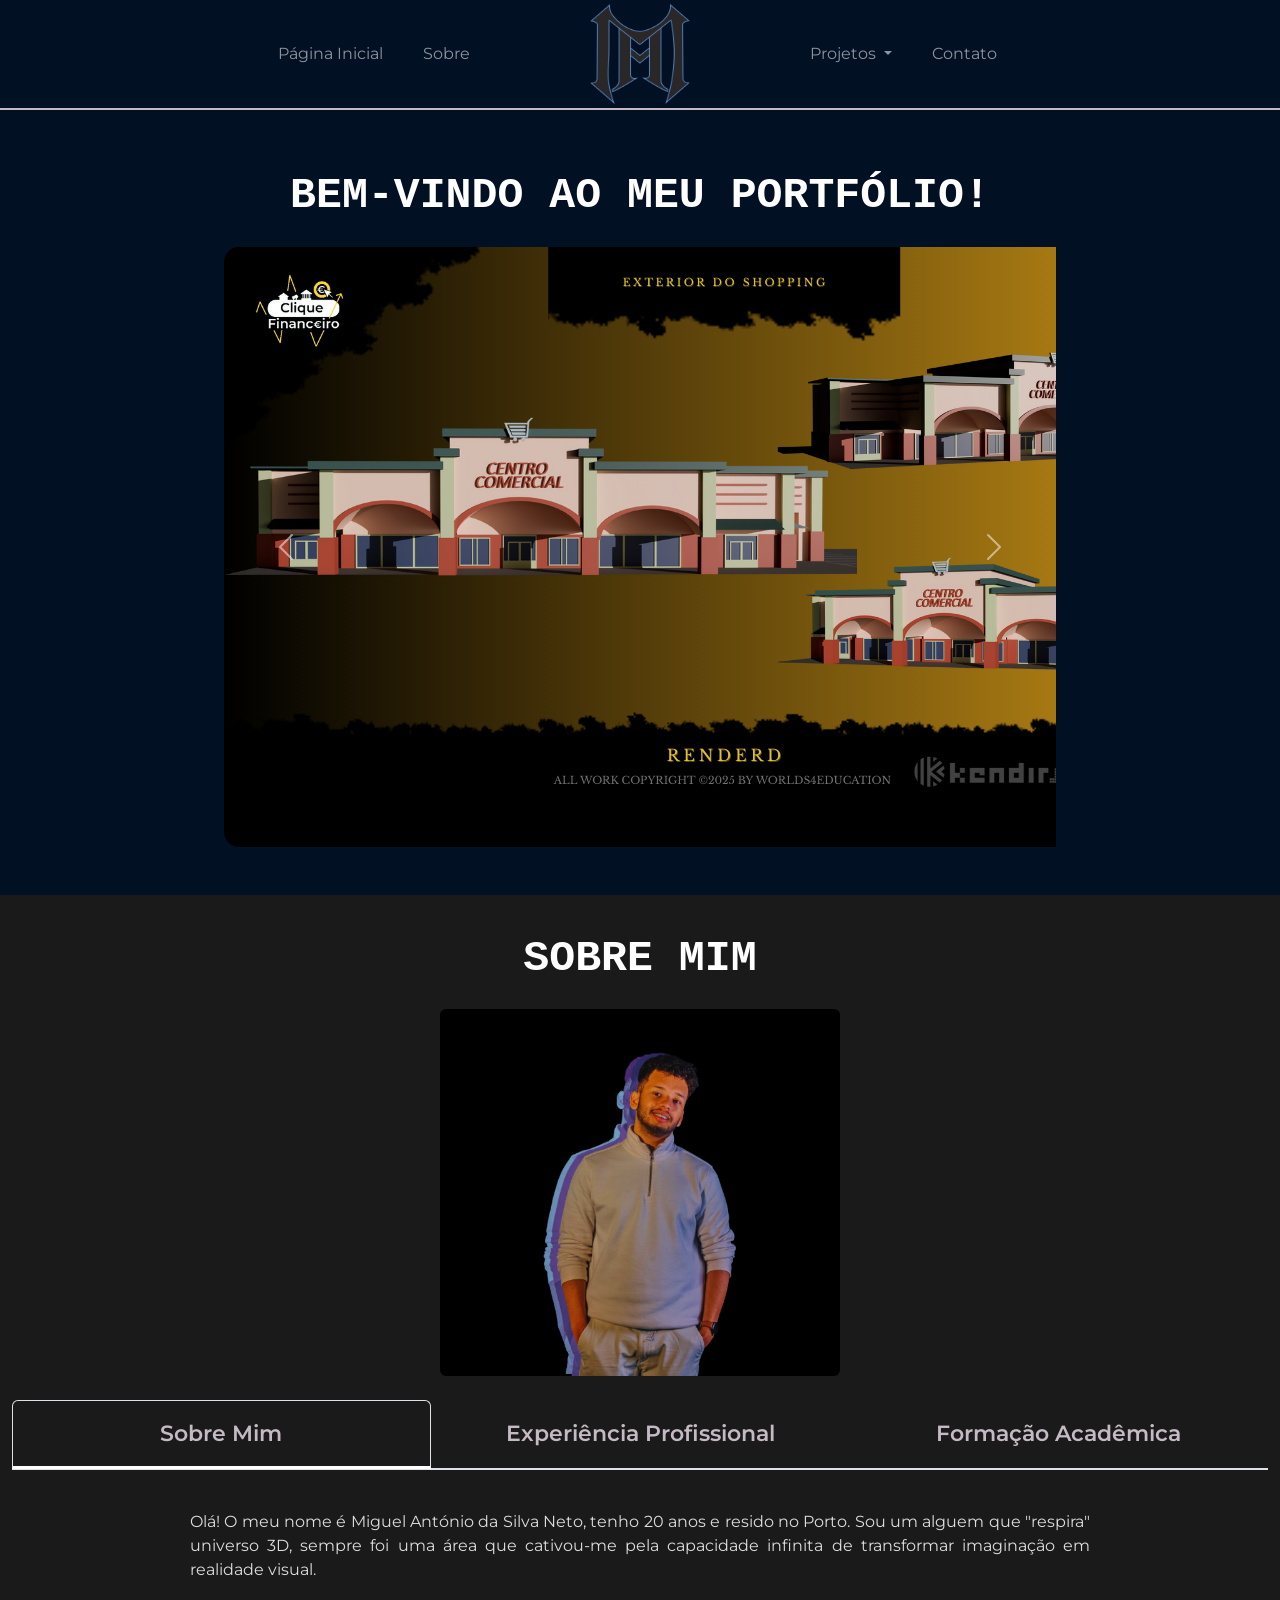
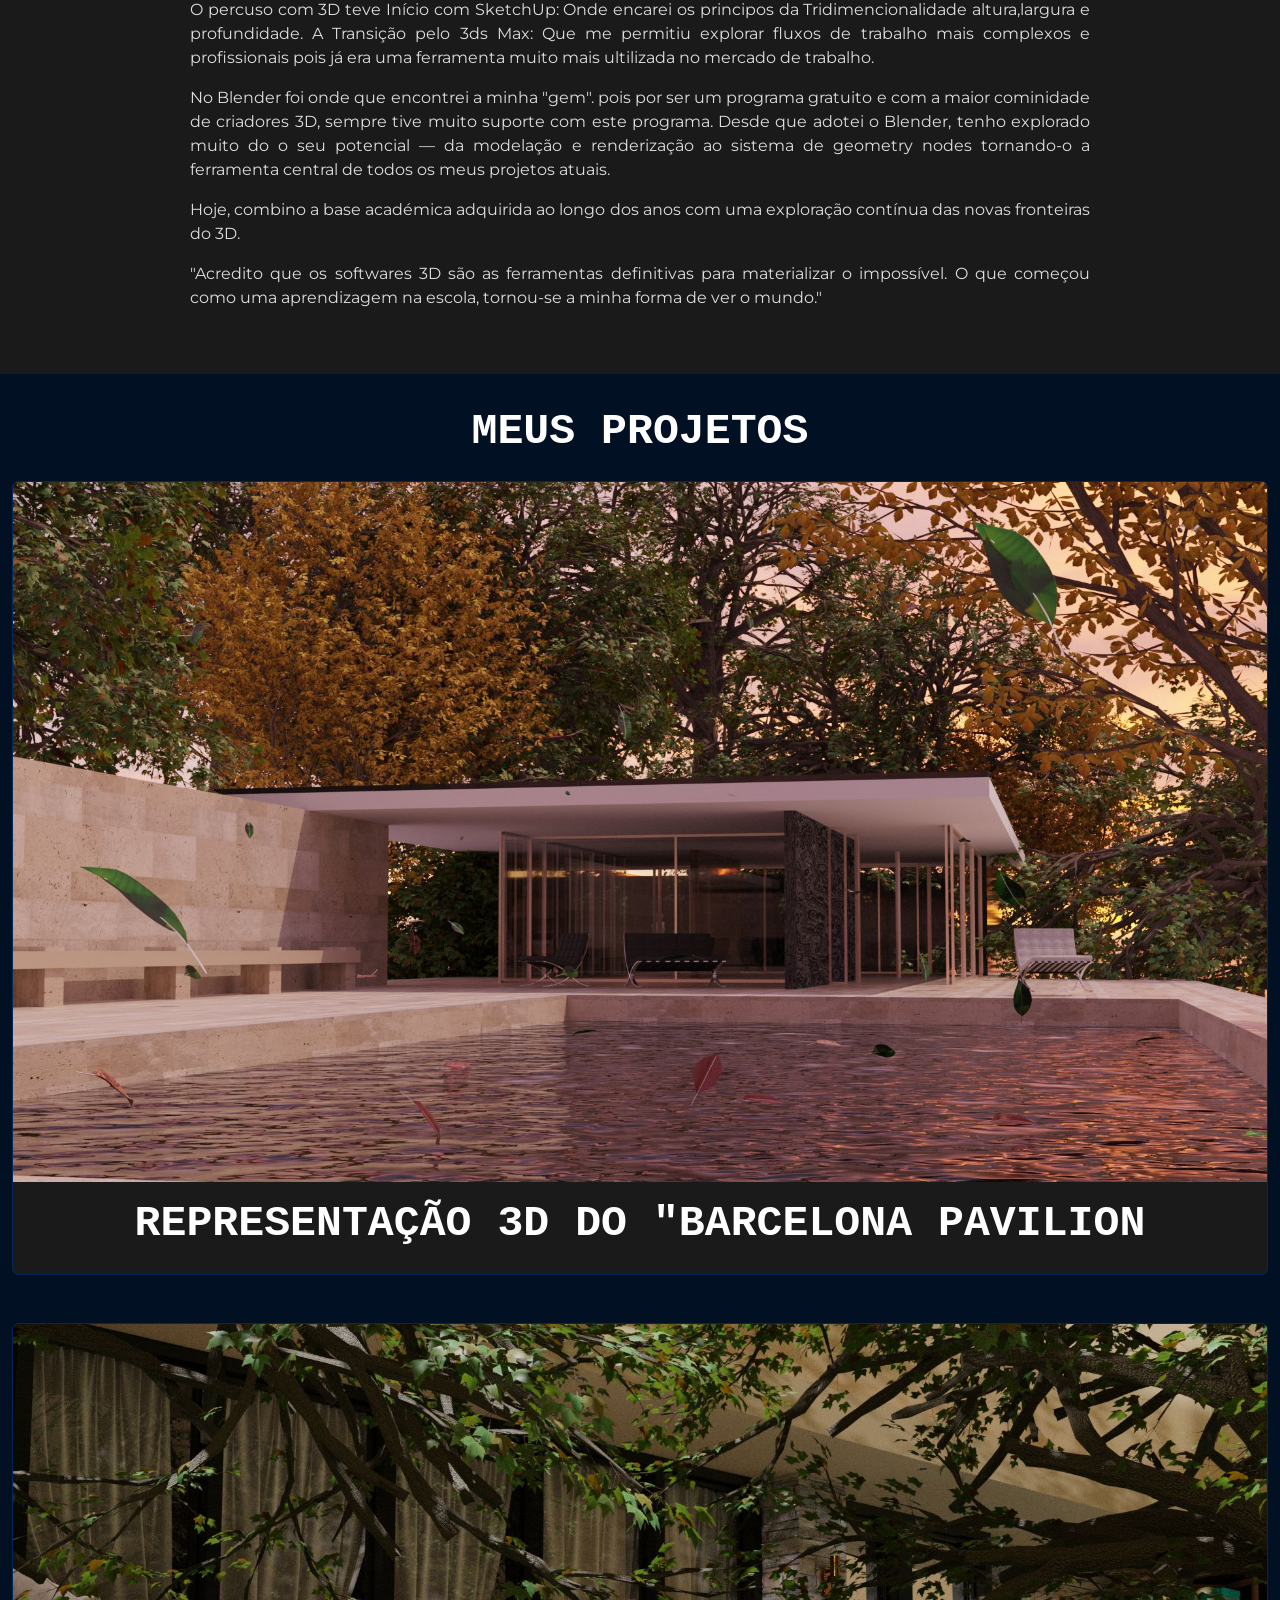
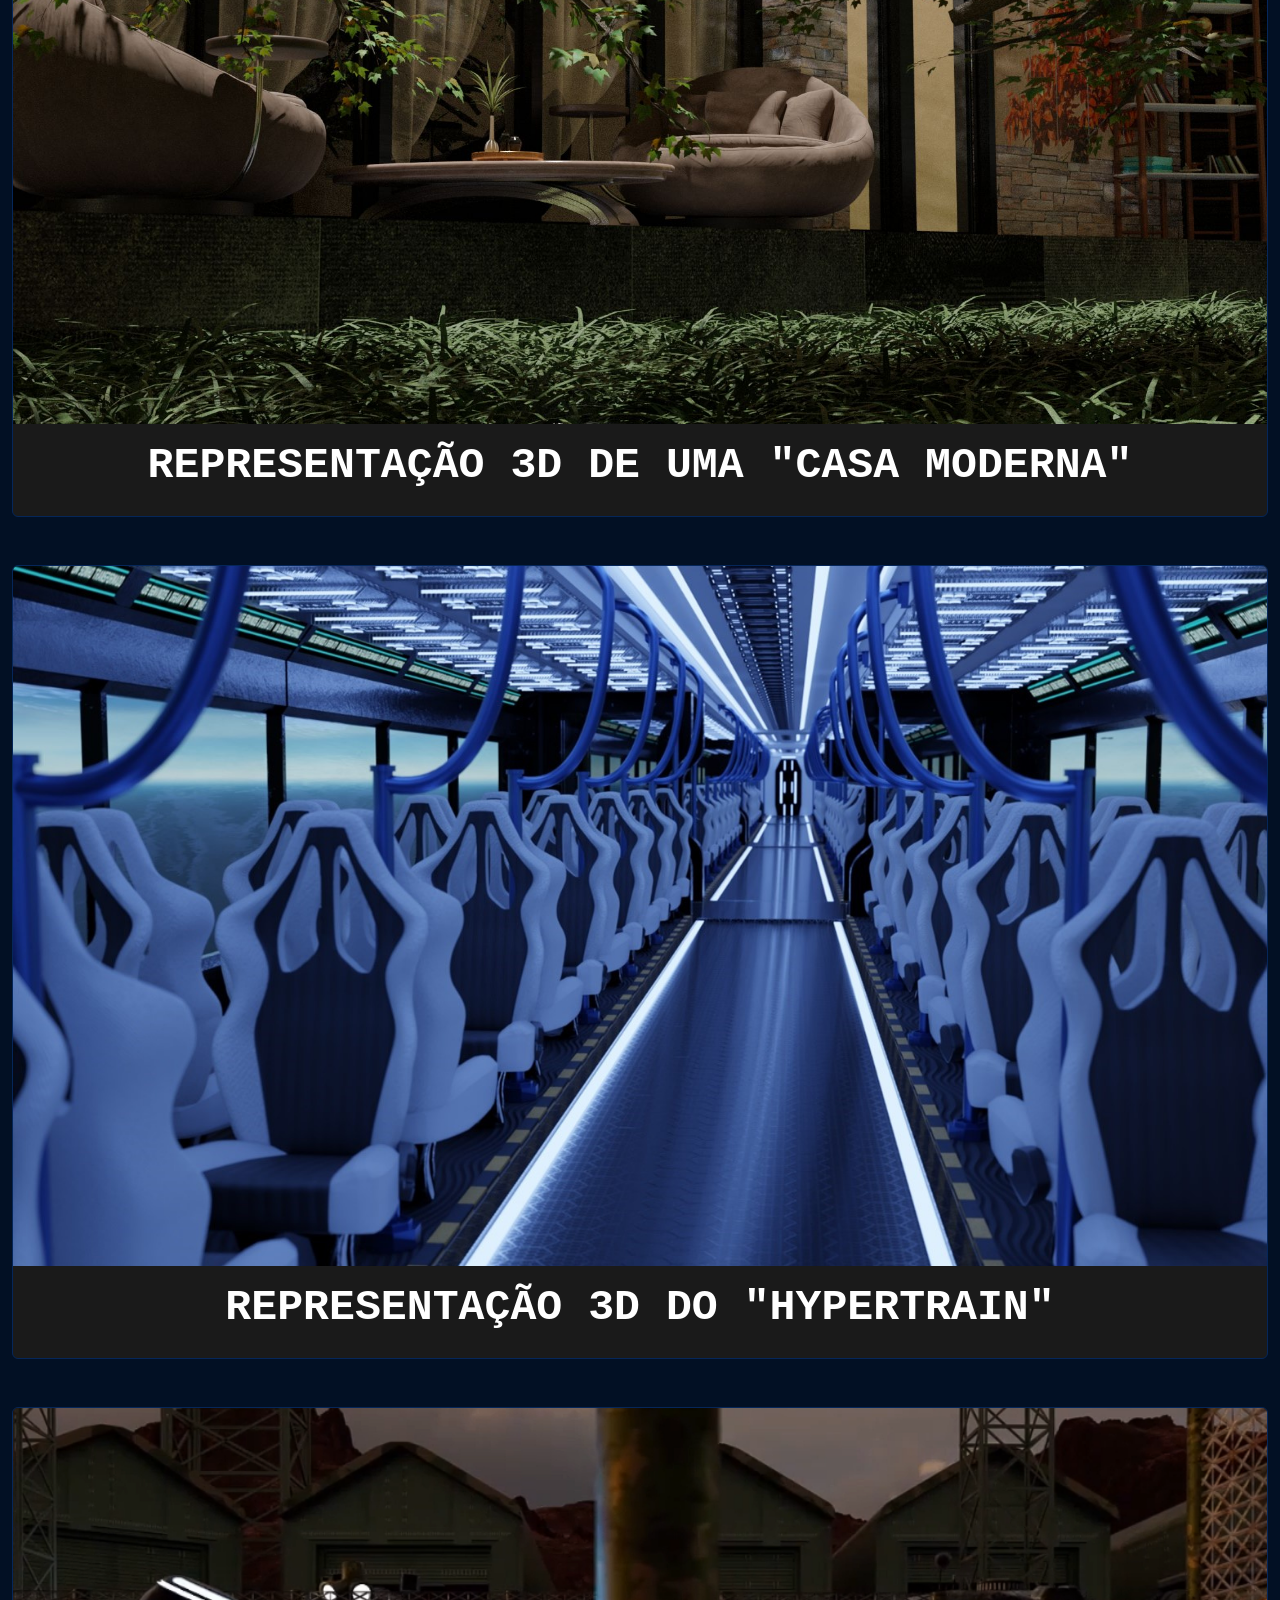
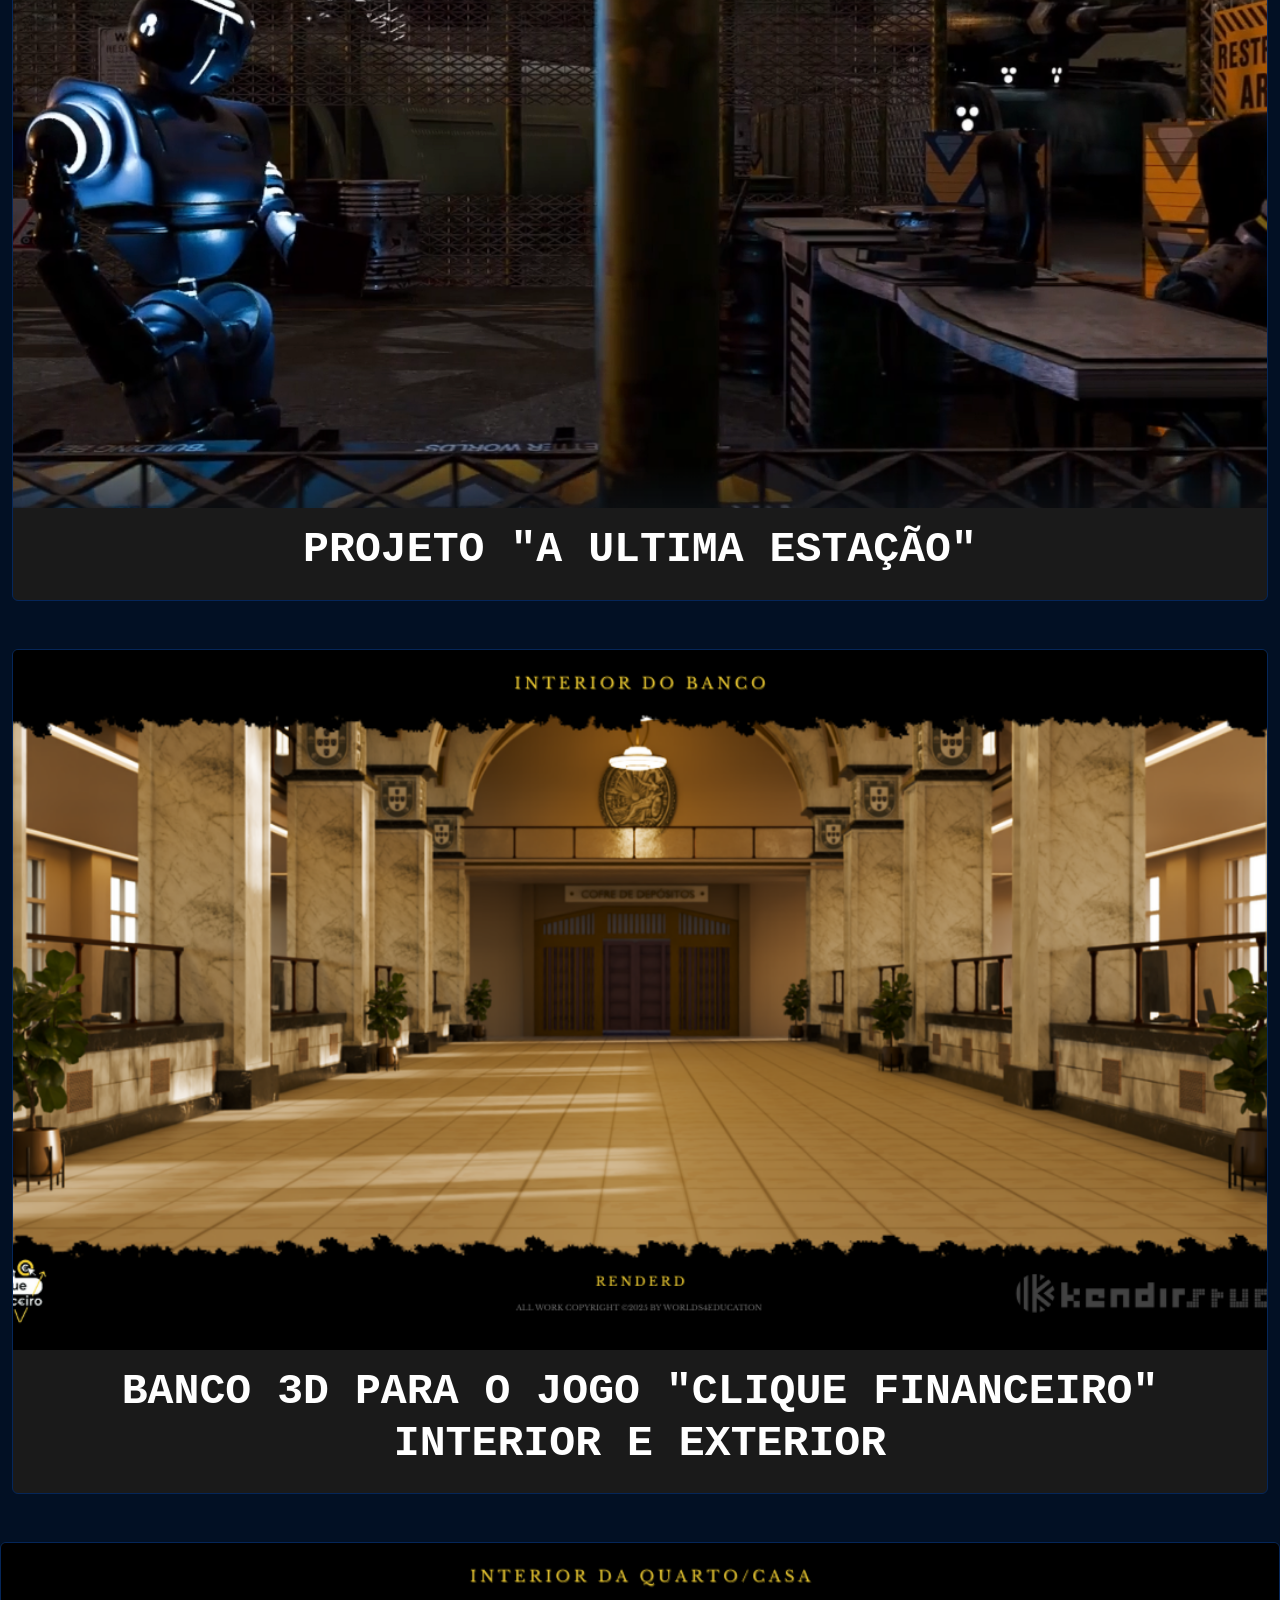
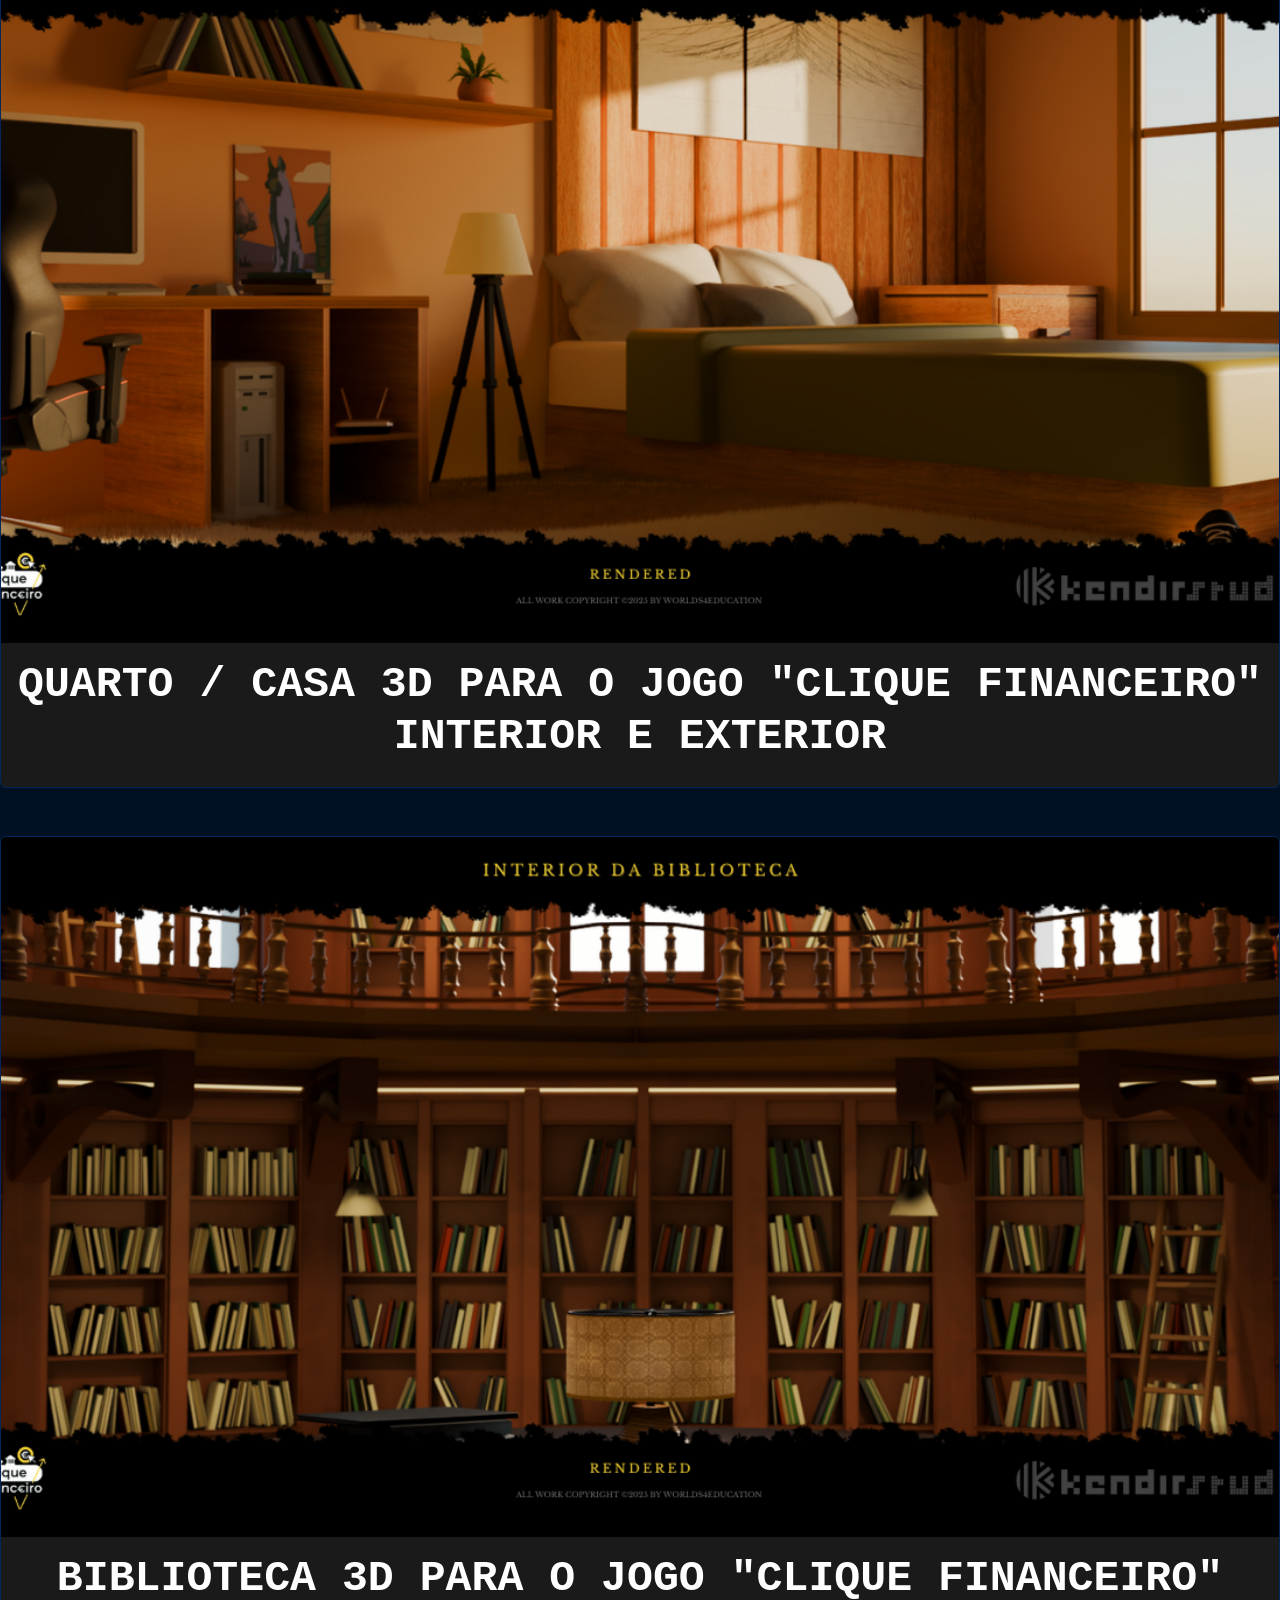
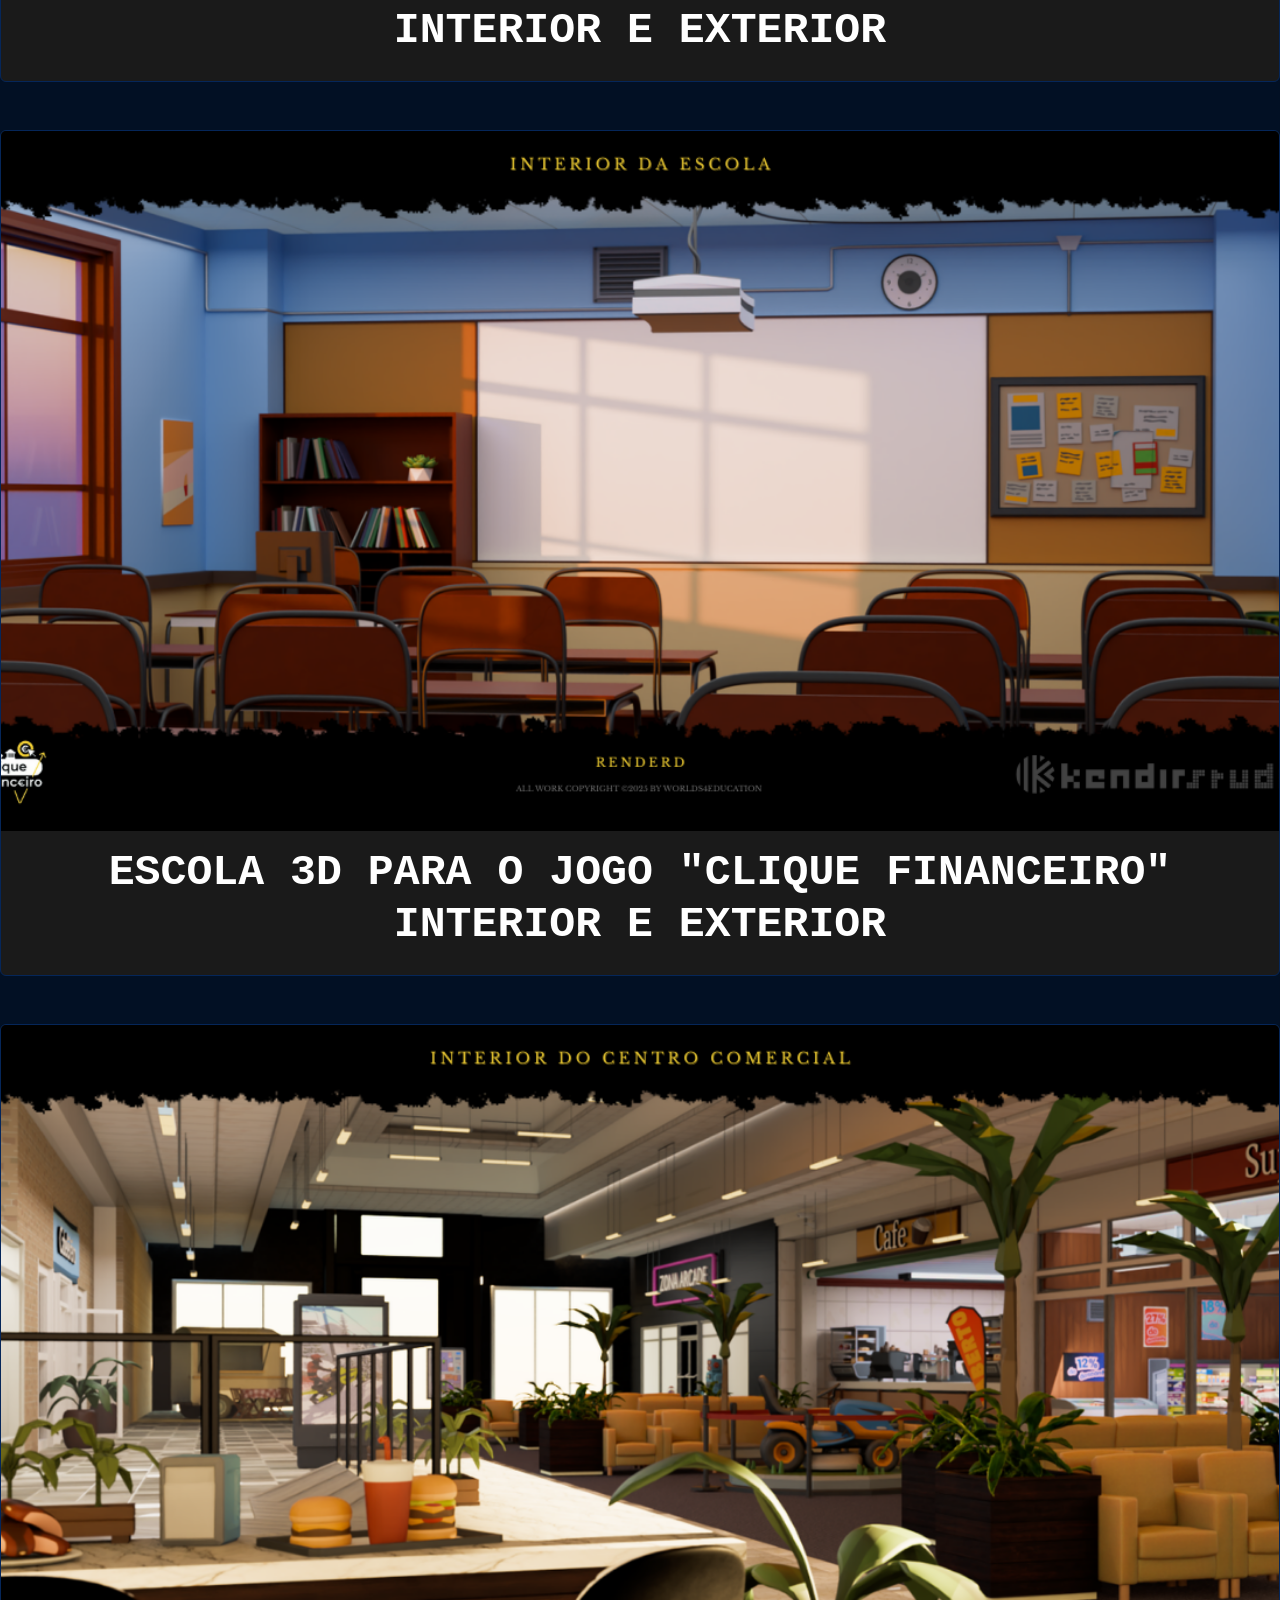
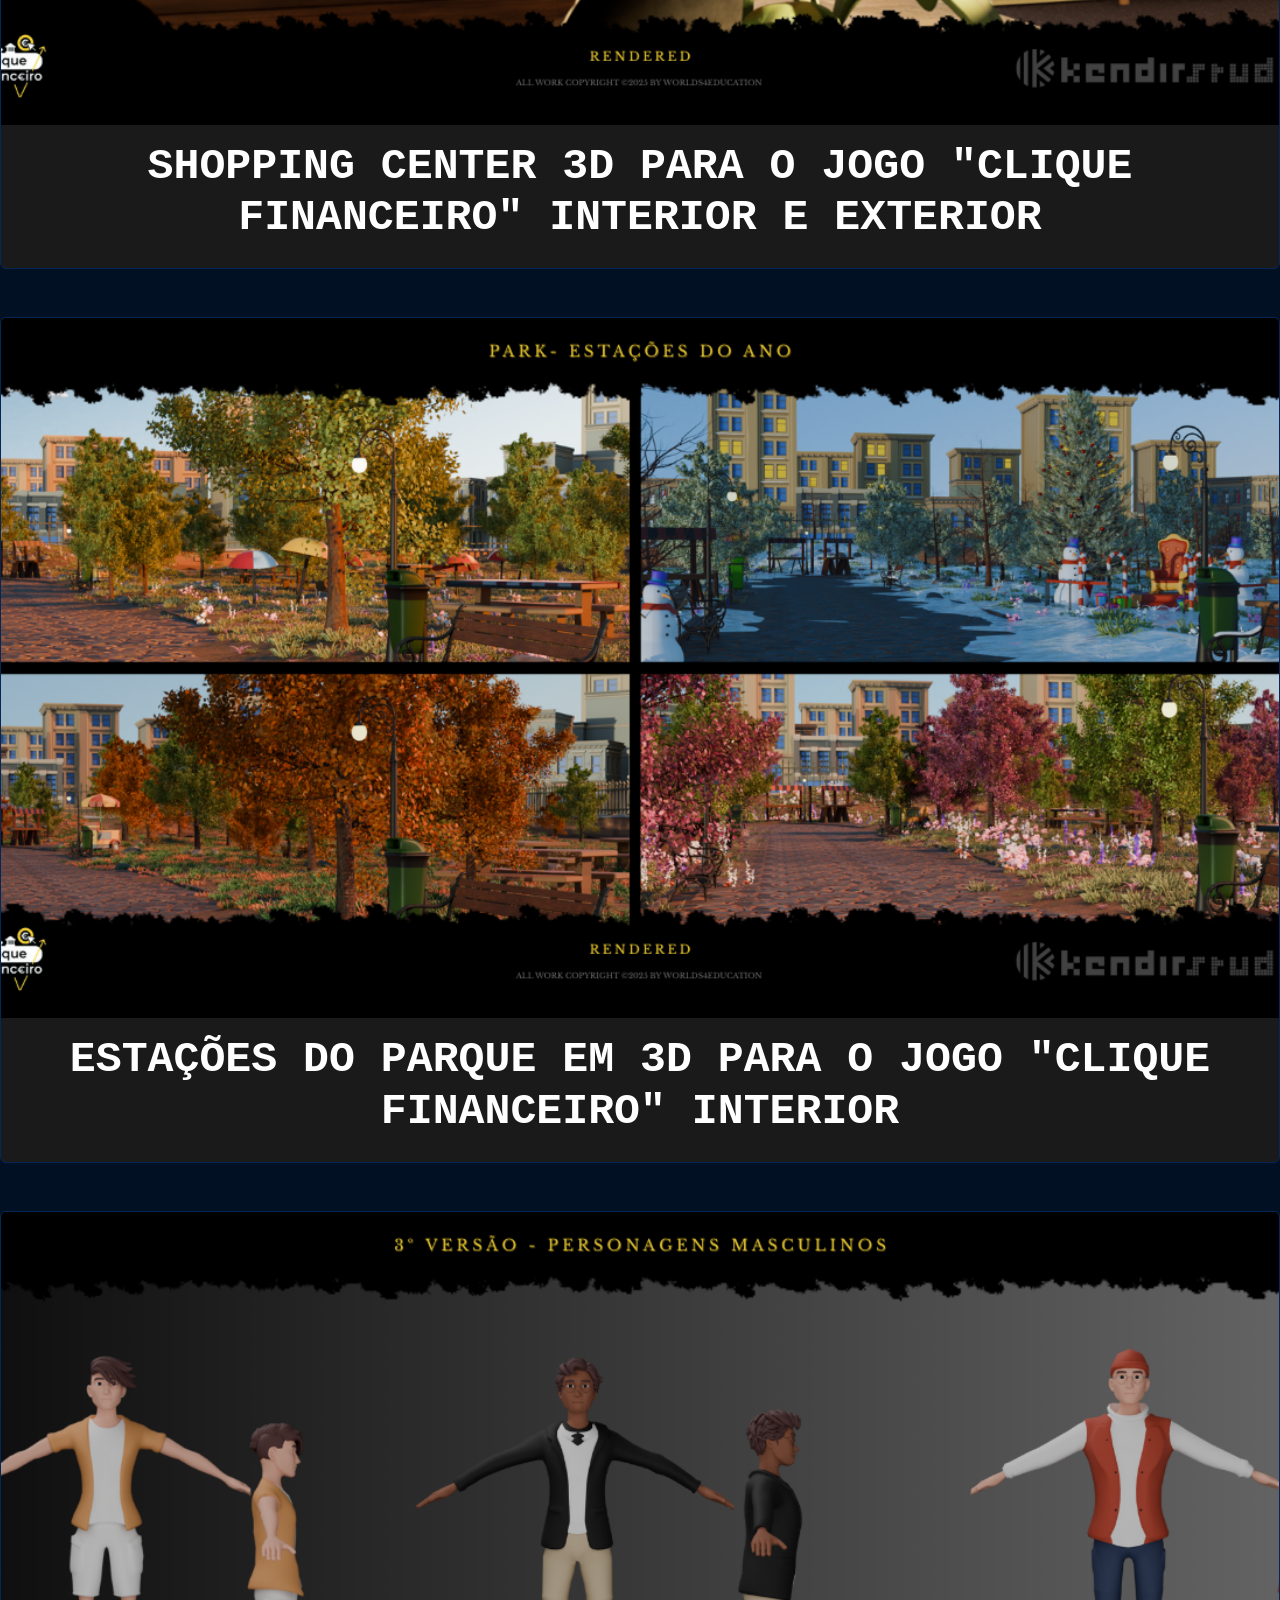
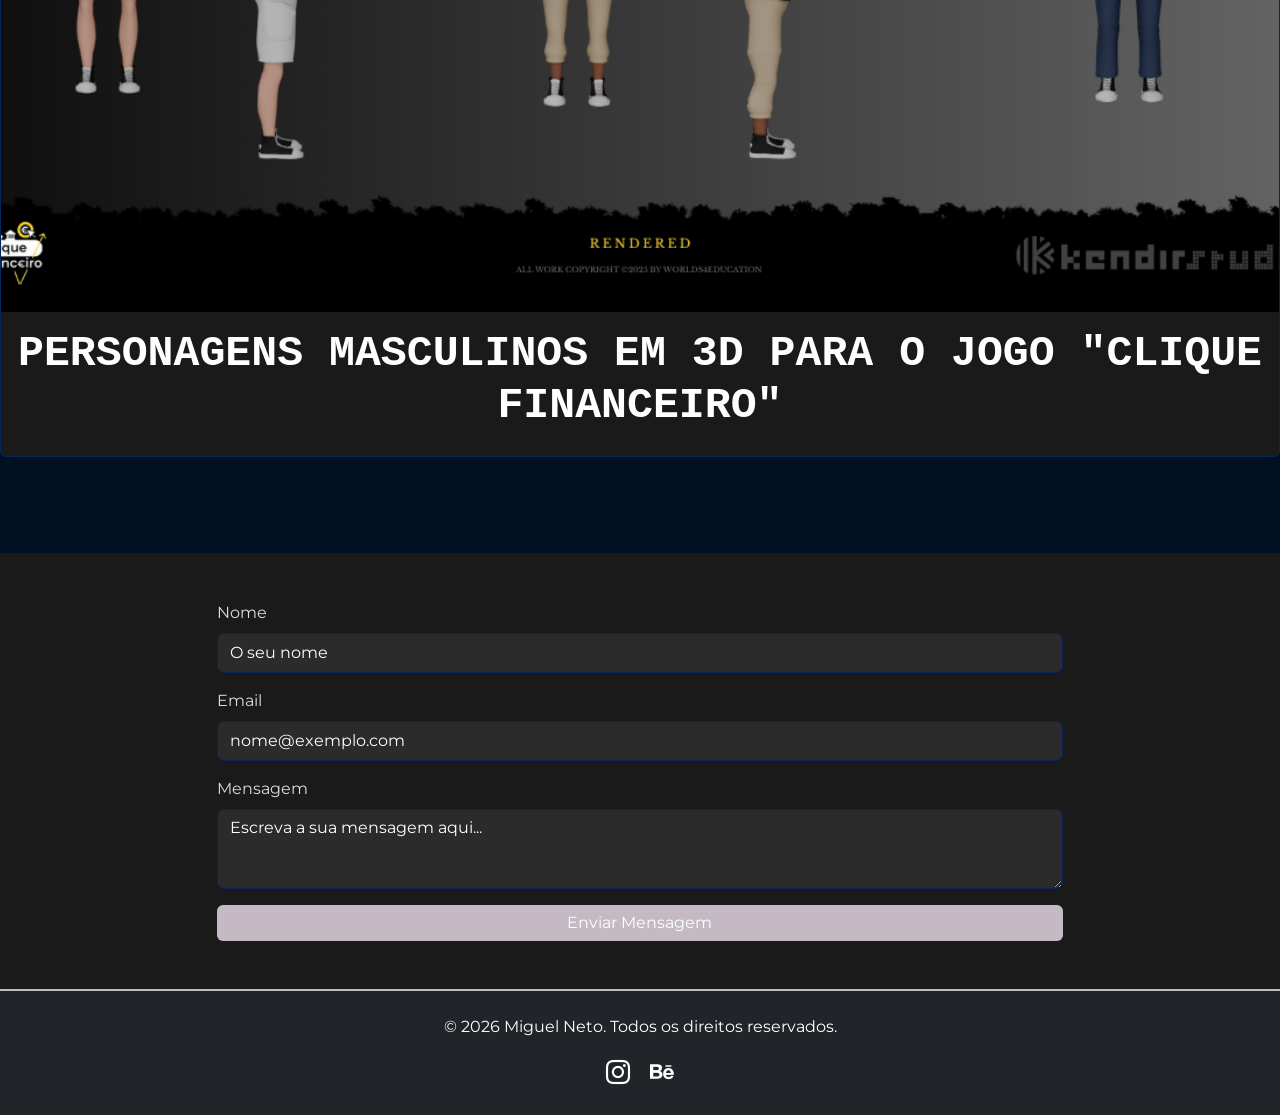
==== commit e0a0dae2: "Refactor code structure for improved readability and maintainability" ====
--- a/index.html
+++ b/index.html
@@ -37,7 +37,24 @@
                     </ul>
                     <div class="navbar-logo-spacer"></div>
                     <ul class="navbar-nav navbar-nav-right">
-                        <li class="nav-item"><a class="nav-link" href="#projetos">Projetos</a></li>
+                        <li class="nav-item dropdown">
+                            <a class="nav-link dropdown-toggle" href="#projetos" id="navbarDropdownProjetos" role="button" data-bs-toggle="dropdown" aria-expanded="false">
+                                Projetos
+                            </a>
+                            <ul class="dropdown-menu" aria-labelledby="navbarDropdownProjetos">
+                                <li><a class="dropdown-item" href="#projeto1">Barcelona Pavilion</a></li>
+                                <li><a class="dropdown-item" href="#projeto2">Casa Moderna</a></li>
+                                <li><a class="dropdown-item" href="#projeto3">HyperTrain</a></li>
+                                <li><a class="dropdown-item" href="#projeto4">A Última Estação</a></li>
+                                <li><a class="dropdown-item" href="#projeto5">Banco - Clique Financeiro</a></li>
+                                <li><a class="dropdown-item" href="#projeto6">Casa - Clique Financeiro</a></li>
+                                <li><a class="dropdown-item" href="#projeto7">Biblioteca - Clique Financeiro</a></li>
+                                <li><a class="dropdown-item" href="#projeto8">Escola - Clique Financeiro</a></li>
+                                <li><a class="dropdown-item" href="#projeto9">Shopping - Clique Financeiro</a></li>
+                                <li><a class="dropdown-item" href="#projeto10">Parque - Clique Financeiro</a></li>
+                                <li><a class="dropdown-item" href="#projeto11">Personagens - Clique Financeiro</a></li>
+                            </ul>
+                        </li>
                         <li class="nav-item"><a class="nav-link" href="#contato">Contato</a></li>
                     </ul>
                 </div>
@@ -123,7 +140,7 @@
             <h2 class="text-center mb-4" style="margin-top: -10px;">Sobre Mim</h2>
             <div class="row">
                     <div class="col-12 d-flex flex-column align-items-center">               
-                        <img src="src/FOTO/FOTO.png" class="img-fluid rounded mb-4" alt="Foto de Perfil">
+                        <img src="src/FOTO/FOTO.png" class="img-fluid rounded mb-4" alt="Foto de Perfil" style="max-width: 400px;">
                         <!-- Tabs Navigation -->
                         <ul class="nav nav-tabs mb-4 w-100" id="sobreTabs" role="tablist" style="font-size: 1.35rem; gap: 0; display: flex;">
                             <li class="nav-item flex-fill text-center" role="presentation">
@@ -139,21 +156,17 @@
                         <!-- Tabs Content -->
                     <div class="tab-content w-100" id="sobreTabsContent" style="max-width: 900px;">
                         <div class="tab-pane fade show active text-center" id="tab1" role="tabpanel" aria-labelledby="tab1-tab">
-                               <p class="text-center" style="font-size: 1.15rem;">
-                                  
-
-<p>Olá! O meu nome é Miguel António da Silva Neto, tenho 20 anos e resido no Porto. Sou um alguem que "respira" universo 3D, sempre foi uma área que cativou-me pela capacidade infinita de transformar imaginação em realidade visual.</p>
-
-<p>O percuso com 3D teve Início com SketchUp: Onde encarei os principos da Tridimencionalidade altura,largura e profundidade.
-A Transição pelo 3ds Max: Que me permitiu explorar fluxos de trabalho mais complexos e profissionais pois já era uma ferramenta muito mais ultilizada no mercado de trabalho.</p>
-
-<p>No Blender foi onde que encontrei a minha "gem". pois por ser um programa gratuito e com a maior cominidade de criadores 3D, sempre tive muito suporte com este programa. Desde que adotei o Blender, tenho explorado muito do o seu potencial — da modelação e renderização ao sistema de geometry nodes tornando-o a ferramenta central de todos os meus projetos atuais.</p>
-
-<p>Hoje, combino a base académica adquirida ao longo dos anos com uma exploração contínua das novas fronteiras do 3D.</p> 
-
-<p>"Acredito que os softwares 3D são as ferramentas definitivas para materializar o impossível. O que começou como uma aprendizagem na escola, tornou-se a minha forma de ver o mundo."</p>
-
-
+                               <p class="text-center" style="font-size: 1.15rem;">               
+                                    <p>Olá! O meu nome é Miguel António da Silva Neto, tenho 20 anos e resido no Porto. Sou um alguem que "respira" universo 3D, sempre foi uma área que cativou-me pela capacidade infinita de transformar imaginação em realidade visual.</p>
+
+                                    <p>O percuso com 3D teve Início com SketchUp: Onde encarei os principos da Tridimencionalidade altura,largura e profundidade.
+                                    A Transição pelo 3ds Max: Que me permitiu explorar fluxos de trabalho mais complexos e profissionais pois já era uma ferramenta muito mais ultilizada no mercado de trabalho.</p>
+                                    
+                                    <p>No Blender foi onde que encontrei a minha "gem". pois por ser um programa gratuito e com a maior cominidade de criadores 3D, sempre tive muito suporte com este programa. Desde que adotei o Blender, tenho explorado muito do o seu potencial — da modelação e renderização ao sistema de geometry nodes tornando-o a ferramenta central de todos os meus projetos atuais.</p>
+                                    
+                                    <p>Hoje, combino a base académica adquirida ao longo dos anos com uma exploração contínua das novas fronteiras do 3D.</p> 
+                                    
+                                    <p>"Acredito que os softwares 3D são as ferramentas definitivas para materializar o impossível. O que começou como uma aprendizagem na escola, tornou-se a minha forma de ver o mundo."</p>
                                </p>
                         </div>
                         <div class="tab-pane fade text-center" id="tab2" role="tabpanel" aria-labelledby="tab2-tab">
@@ -198,22 +211,27 @@
             <div class="row">
 
                 <!-- Cartão 1 -->
-                <div class="col-12 mb-5">
+                <div class="col-12 mb-5" id="projeto1">
                     <div class="card h-100 text-center">
-                        <img src="src/PROJETOS/01_Proj_Pabellon Mies van der Rohe/01_Proj_Pabellon Mies van der Rohe_03.jpg" class="card-img-top" style="height: 700px; object-fit: cover; cursor: pointer;" alt="..." data-bs-toggle="collapse" data-bs-target="#collapseProj1" aria-expanded="false" aria-controls="collapseProj1">
+                        <img src="src/PROJETOS/01_Proj_Pabellon Mies van der Rohe/01_Proj_Pabellon Mies van der Rohe_03.jpg" 
+                        class="card-img-top" style="height: 700px; object-fit: cover; cursor: pointer;" alt="..." 
+                        data-bs-toggle="collapse" data-bs-target="#collapseProj1" aria-expanded="false" aria-controls="collapseProj1">
                         <div class="card-body">
                             <h5 class="card-title">Representação 3D do "Barcelona Pavilion</h5>
                             <div class="collapse" id="collapseProj1">
                                 <p class="card-text">O Pavilhão de Barcelona foi um projeto de aula para a disciplina de Design Digital 3D.
                                 <div class="row mt-3">
                                     <div class="col-md-4 mb-3">
-                                        <img src="src/PROJETOS/01_Proj_Pabellon Mies van der Rohe/01_Proj_Pabellon Mies van der Rohe_02.jpg" class="img-fluid mb-2" alt="Miniatura 1" data-bs-toggle="modal" data-bs-target="#modalProj1Img1" style="cursor:pointer;">
-                                    </div>
-                                    <div class="col-md-4 mb-3">
-                                        <img src="src/PROJETOS/01_Proj_Pabellon Mies van der Rohe/01_Proj_Pabellon Mies van der Rohe_01.jpg" class="img-fluid mb-2" alt="Miniatura 2" data-bs-toggle="modal" data-bs-target="#modalProj1Img2" style="cursor:pointer;">
-                                    </div>
-                                    <div class="col-md-4 mb-3">
-                                        <img src="src/PROJETOS/01_Proj_Pabellon Mies van der Rohe/01_Proj_Pabellon Mies van der Rohe_04.jpg" class="img-fluid mb-2" alt="Miniatura 3" data-bs-toggle="modal" data-bs-target="#modalProj1Img3" style="cursor:pointer;">
+                                        <img src="src/PROJETOS/01_Proj_Pabellon Mies van der Rohe/01_Proj_Pabellon Mies van der Rohe_02.jpg" 
+                                        class="img-fluid mb-2" alt="Miniatura 1" data-bs-toggle="modal" data-bs-target="#modalProj1Img1" style="cursor:pointer;">
+                                    </div>
+                                    <div class="col-md-4 mb-3">
+                                        <img src="src/PROJETOS/01_Proj_Pabellon Mies van der Rohe/01_Proj_Pabellon Mies van der Rohe_01.jpg" 
+                                        class="img-fluid mb-2" alt="Miniatura 2" data-bs-toggle="modal" data-bs-target="#modalProj1Img2" style="cursor:pointer;">
+                                    </div>
+                                    <div class="col-md-4 mb-3">
+                                        <img src="src/PROJETOS/01_Proj_Pabellon Mies van der Rohe/01_Proj_Pabellon Mies van der Rohe_04.jpg" 
+                                        class="img-fluid mb-2" alt="Miniatura 3" data-bs-toggle="modal" data-bs-target="#modalProj1Img3" style="cursor:pointer;">
                                     </div>
                                 </div>
                             </div>
@@ -222,7 +240,7 @@
                 </div>
 
                 <!-- Cartão 2 -->
-                <div class="col-12 mb-5">
+                <div class="col-12 mb-5" id="projeto2">
                     <div class="card h-100 text-center">
                         <img src="src/PROJETOS/02_Proj_ModernHouse/02_Proj_ModernHouse_03.jpg" class="card-img-top" style="height: 700px; object-fit: cover; cursor: pointer;" alt="..." data-bs-toggle="collapse" data-bs-target="#collapseProj2" aria-expanded="false" aria-controls="collapseProj2">
                         <div class="card-body">
@@ -246,7 +264,7 @@
                 </div>
 
                 <!-- Cartão 3 -->
-                <div class="col-12 mb-5">
+                <div class="col-12 mb-5" id="projeto3">
                     <div class="card h-100 text-center">
                         <img src="src/PROJETOS/03_Proj_Hypertrain/03_Proj_Hypertrain_02.png" class="card-img-top" style="height: 700px; object-fit: cover; cursor: pointer;" alt="..." data-bs-toggle="collapse" data-bs-target="#collapseProj3" aria-expanded="false" aria-controls="collapseProj3">
                         <div class="card-body">
@@ -287,7 +305,7 @@
                 </div>
 
                 <!-- Cartão 4 -->
-                <div class="col-12 mb-5">
+                <div class="col-12 mb-5" id="projeto4">
                     <div class="card h-100 text-center">
                         <img src="src/PROJETOS/04_Proj_The last train/04_Proj_The last train_MainImage.png" class="card-img-top" style="height: 700px; object-fit: cover; cursor: pointer;" alt="..." data-bs-toggle="collapse" data-bs-target="#collapseProj4" aria-expanded="false" aria-controls="collapseProj4">
                         <div class="card-body">
@@ -324,12 +342,12 @@
 
                                     <div class="col-md-4 mb-3">
                                         <img src="src/PROJETOS/04_Proj_The last train/04_Proj_The last train_GeneralBot/04_Proj_The last train_GeneralBot_Wireframe.png" class="img-fluid mb-2" alt="Miniatura 1" data-bs-toggle="modal" 
-                                        data-bs-target="#modalProj04Img1" style="cursor:pointer;">
+                                        data-bs-target="#modalProj4Img1" style="cursor:pointer;">
                                     </div>
 
                                     <div class="col-md-4 mb-3">
                                         <img src="src/PROJETOS/04_Proj_The last train/04_Proj_The last train_237Bot/04_Proj_The last train_237Bot_Wireframe.png" class="img-fluid mb-2" alt="Miniatura 1" data-bs-toggle="modal"
-                                        data-bs-target="#modalProj04Img2" style="cursor:pointer;">
+                                        data-bs-target="#modalProj4Img2" style="cursor:pointer;">
                                     </div>
 
                                     
@@ -354,7 +372,7 @@
                 </div>
 
                 <!-- Cartão 5 -->
-                <div class="col-12 mb-5">
+                <div class="col-12 mb-5" id="projeto5">
                     <div class="card h-100 text-center">
                         <img src="src/PROJETOS/05_Proj_KendirStudios_CliqueFinanceiro_Bank/05_Proj_KendirStudios_CliqueFinanceiro_INT_Bank_Rendered.png" class="card-img-top" style="height: 700px; object-fit: cover; cursor: pointer;" alt="..." data-bs-toggle="collapse" data-bs-target="#collapseProj5" aria-expanded="false" aria-controls="collapseProj5">
                         <div class="card-body">
@@ -363,31 +381,40 @@
                                 <p class="card-text">Este projeto faz parte de uma série de criações 3D para o jogo "Clique Financeiro", um banco fictício criado para fins educacionais.</p>
                                 <div class="row mt-3">
                                     <div class="col-md-4 mb-3">
-                                        <img src="src/PROJETOS/05_Proj_KendirStudios_CliqueFinanceiro_Bank/05_Proj_KendirStudios_CliqueFinanceiro_INT_Bank_Ao.png" class="img-fluid mb-2" alt="Miniatura 1" data-bs-toggle="modal" data-bs-target="#modalProj5Img1" style="cursor:pointer;">
-                                    </div>
-                                    <div class="col-md-4 mb-3">
-                                        <img src="src/PROJETOS/05_Proj_KendirStudios_CliqueFinanceiro_Bank/05_Proj_KendirStudios_CliqueFinanceiro_INT_Bank_Normal .png" class="img-fluid mb-2" alt="Miniatura 2" data-bs-toggle="modal" data-bs-target="#modalProj5Img2" style="cursor:pointer;">
-                                    </div>
-                                    <div class="col-md-4 mb-3">
-                                        <img src="src/PROJETOS/05_Proj_KendirStudios_CliqueFinanceiro_Bank/05_Proj_KendirStudios_CliqueFinanceiro_INT_Bank_Wireframe.png" class="img-fluid mb-2" alt="Miniatura 3" data-bs-toggle="modal" data-bs-target="#modalProj5Img3" style="cursor:pointer;">
-                                    </div>
-                                    <div class="col-md-4 mb-3">
-                                        <img src="src/PROJETOS/05_Proj_KendirStudios_CliqueFinanceiro_Bank/05_Proj_KendirStudios_CliqueFinanceiro_EXT_Bank_2ºModel_Ao.png" class="img-fluid mb-2" alt="Miniatura 3" data-bs-toggle="modal" data-bs-target="#modalProj5Img3" style="cursor:pointer;">
-                                    </div>
-                                    <div class="col-md-4 mb-3">
-                                        <img src="src/PROJETOS/05_Proj_KendirStudios_CliqueFinanceiro_Bank/05_Proj_KendirStudios_CliqueFinanceiro_EXT_Bank_2ºModel_Normal.png" class="img-fluid mb-2" alt="Miniatura 3" data-bs-toggle="modal" data-bs-target="#modalProj5Img3" style="cursor:pointer;">
-                                    </div>
-                                    <div class="col-md-4 mb-3">
-                                        <img src="src/PROJETOS/05_Proj_KendirStudios_CliqueFinanceiro_Bank/05_Proj_KendirStudios_CliqueFinanceiro_EXT_Bank_2ºModel_Rendered.png" class="img-fluid mb-2" alt="Miniatura 3" data-bs-toggle="modal" data-bs-target="#modalProj5Img3" style="cursor:pointer;">
+                                        <img src="src/PROJETOS/05_Proj_KendirStudios_CliqueFinanceiro_Bank/05_Proj_KendirStudios_CliqueFinanceiro_INT_Bank_Ao.png" class="img-fluid mb-2" alt="Miniatura 1">
+                                        <p class="small project-mini-desc">Interior do Banco - Ambient Occlusion</p>
+                                    </div>
+                                    <div class="col-md-4 mb-3">
+                                        <img src="src/PROJETOS/05_Proj_KendirStudios_CliqueFinanceiro_Bank/05_Proj_KendirStudios_CliqueFinanceiro_INT_Bank_Normal .png" class="img-fluid mb-2" alt="Miniatura 2">
+                                        <p class="small project-mini-desc">Interior do Banco - Normal Map</p>
+                                    </div>
+                                    <div class="col-md-4 mb-3">
+                                        <img src="src/PROJETOS/05_Proj_KendirStudios_CliqueFinanceiro_Bank/05_Proj_KendirStudios_CliqueFinanceiro_INT_Bank_Wireframe.png" class="img-fluid mb-2" alt="Miniatura 3">
+                                        <p class="small project-mini-desc">Interior do Banco - Wireframe</p>
+                                    </div>
+                                    <div class="col-md-4 mb-3">
+                                        <img src="src/PROJETOS/05_Proj_KendirStudios_CliqueFinanceiro_Bank/05_Proj_KendirStudios_CliqueFinanceiro_EXT_Bank_2ºModel_Ao.png" class="img-fluid mb-2" alt="Miniatura 3">
+                                        <p class="small project-mini-desc">Exterior do Banco - Ambient Occlusion</p>
+                                    </div>
+                                    <div class="col-md-4 mb-3">
+                                        <img src="src/PROJETOS/05_Proj_KendirStudios_CliqueFinanceiro_Bank/05_Proj_KendirStudios_CliqueFinanceiro_EXT_Bank_2ºModel_Normal.png" class="img-fluid mb-2" alt="Miniatura 3">
+                                        <p class="small project-mini-desc">Exterior do Banco - Normal Map</p>
+                                    </div>
+                                    <div class="col-md-4 mb-3">
+                                        <img src="src/PROJETOS/05_Proj_KendirStudios_CliqueFinanceiro_Bank/05_Proj_KendirStudios_CliqueFinanceiro_EXT_Bank_2ºModel_Rendered.png" class="img-fluid mb-2" alt="Miniatura 3">
+                                        <p class="small project-mini-desc">Exterior do Banco - Renderizado</p>
                                     </div>
                                      <div class="col-md-4 mb-3">
-                                        <img src="src/PROJETOS/05_Proj_KendirStudios_CliqueFinanceiro_Bank/05_Proj_KendirStudios_CliqueFinanceiro_INT_Bank_Ao.png" class="img-fluid mb-2" alt="Miniatura 3" data-bs-toggle="modal" data-bs-target="#modalProj5Img3" style="cursor:pointer;">
-                                    </div>
-                                    <div class="col-md-4 mb-3">
-                                        <img src="src/PROJETOS/05_Proj_KendirStudios_CliqueFinanceiro_Bank/05_Proj_KendirStudios_CliqueFinanceiro_MainMenu_Bank_Normal.png" class="img-fluid mb-2" alt="Miniatura 3" data-bs-toggle="modal" data-bs-target="#modalProj5Img3" style="cursor:pointer;">
-                                    </div>
-                                    <div class="col-md-4 mb-3">
-                                        <img src="src/PROJETOS/05_Proj_KendirStudios_CliqueFinanceiro_Bank/05_Proj_KendirStudios_CliqueFinanceiro_MainMenu_Bank_Rendered.png" class="img-fluid mb-2" alt="Miniatura 3" data-bs-toggle="modal" data-bs-target="#modalProj5Img3" style="cursor:pointer;">
+                                        <img src="src/PROJETOS/05_Proj_KendirStudios_CliqueFinanceiro_Bank/05_Proj_KendirStudios_CliqueFinanceiro_INT_Bank_Ao.png" class="img-fluid mb-2" alt="Miniatura 3">
+                                        <p class="small project-mini-desc">Menu Principal - Banco Ambient Occlusion</p>
+                                    </div>
+                                    <div class="col-md-4 mb-3">
+                                        <img src="src/PROJETOS/05_Proj_KendirStudios_CliqueFinanceiro_Bank/05_Proj_KendirStudios_CliqueFinanceiro_MainMenu_Bank_Normal.png" class="img-fluid mb-2" alt="Miniatura 3">
+                                        <p class="small project-mini-desc">Menu Principal - Banco Normal Map</p>
+                                    </div>
+                                    <div class="col-md-4 mb-3">
+                                        <img src="src/PROJETOS/05_Proj_KendirStudios_CliqueFinanceiro_Bank/05_Proj_KendirStudios_CliqueFinanceiro_MainMenu_Bank_Rendered.png" class="img-fluid mb-2" alt="Miniatura 3">
+                                        <p class="small project-mini-desc">Menu Principal - Banco Renderizado</p>
                                     </div>
                                 </div>
                             </div>
@@ -399,7 +426,7 @@
         </div>
 
          <!-- Cartão 6 -->
-                <div class="col-12 mb-5">
+                <div class="col-12 mb-5" id="projeto6">
                     <div class="card h-100 text-center">
                         <img src="src/PROJETOS/06_Proj_KendirStudios_CliqueFinanceiro_House/06_Proj_KendirStudios_CliqueFinanceiro_INT_House_Rendered.png" class="card-img-top" style="height: 700px; object-fit: cover; cursor: pointer;" alt="..." data-bs-toggle="collapse" data-bs-target="#collapseProj6" aria-expanded="false" aria-controls="collapseProj6">
                         <div class="card-body">
@@ -408,13 +435,16 @@
                                 <p class="card-text">Este projeto faz parte de uma série de criações 3D para o jogo "Clique Financeiro", apresentando o quarto do jogador no jogo.</p>
                                 <div class="row mt-3">
                                     <div class="col-md-4 mb-3">
-                                        <img src="src/PROJETOS/06_Proj_KendirStudios_CliqueFinanceiro_House/06_Proj_KendirStudios_CliqueFinanceiro_INT_House_Ao.png" class="img-fluid mb-2" alt="Miniatura 1" data-bs-toggle="modal" data-bs-target="#modalProj6Img1" style="cursor:pointer;">
-                                    </div>
-                                    <div class="col-md-4 mb-3">
-                                        <img src="src/PROJETOS/06_Proj_KendirStudios_CliqueFinanceiro_House/06_Proj_KendirStudios_CliqueFinanceiro_INT_House_Normal.png" class="img-fluid mb-2" alt="Miniatura 2" data-bs-toggle="modal" data-bs-target="#modalProj6Img2" style="cursor:pointer;">
-                                    </div>
-                                    <div class="col-md-4 mb-3">
-                                        <img src="src/PROJETOS/06_Proj_KendirStudios_CliqueFinanceiro_House/06_Proj_KendirStudios_CliqueFinanceiro_INT_House_Wireframe.png" class="img-fluid mb-2" alt="Miniatura 3" data-bs-toggle="modal" data-bs-target="#modalProj6Img3" style="cursor:pointer;">
+                                        <img src="src/PROJETOS/06_Proj_KendirStudios_CliqueFinanceiro_House/06_Proj_KendirStudios_CliqueFinanceiro_INT_House_Ao.png" class="img-fluid mb-2" alt="Miniatura 1">
+                                        <p class="small project-mini-desc">Interior da Casa - Ambient Occlusion</p>
+                                    </div>
+                                    <div class="col-md-4 mb-3">
+                                        <img src="src/PROJETOS/06_Proj_KendirStudios_CliqueFinanceiro_House/06_Proj_KendirStudios_CliqueFinanceiro_INT_House_Normal.png" class="img-fluid mb-2" alt="Miniatura 2">
+                                        <p class="small project-mini-desc">Interior da Casa - Normal Map</p>
+                                    </div>
+                                    <div class="col-md-4 mb-3">
+                                        <img src="src/PROJETOS/06_Proj_KendirStudios_CliqueFinanceiro_House/06_Proj_KendirStudios_CliqueFinanceiro_INT_House_Wireframe.png" class="img-fluid mb-2" alt="Miniatura 3">
+                                        <p class="small project-mini-desc">Interior da Casa - Wireframe</p>
                                     </div>
                                 </div>
                             </div>
@@ -426,7 +456,7 @@
         </div>
 
          <!-- Cartão 7 -->
-                <div class="col-12 mb-5">
+                <div class="col-12 mb-5" id="projeto7">
                     <div class="card h-100 text-center">
                         <img src="src/PROJETOS/07_Proj_KendirStudios_CliqueFinanceiro_Library/05_Proj_KendirStudios_CliqueFinanceiro_INT_Library_Rendered.png" class="card-img-top" style="height: 700px; object-fit: cover; cursor: pointer;" alt="..." data-bs-toggle="collapse" data-bs-target="#collapseProj7" aria-expanded="false" aria-controls="collapseProj7">
                         <div class="card-body">
@@ -435,22 +465,28 @@
                                 <p class="card-text">Este projeto faz parte de uma série de criações 3D para o jogo "Clique Financeiro", a biblioteca do jogador no jogo.</p>
                                 <div class="row mt-3">
                                     <div class="col-md-4 mb-3">
-                                        <img src="src/PROJETOS/07_Proj_KendirStudios_CliqueFinanceiro_Library/05_Proj_KendirStudios_CliqueFinanceiro_INT_Library_Ao.png" class="img-fluid mb-2" alt="Miniatura 1" data-bs-toggle="modal" data-bs-target="#modalProj7Img1" style="cursor:pointer;">
-                                    </div>
-                                    <div class="col-md-4 mb-3">
-                                        <img src="src/PROJETOS/07_Proj_KendirStudios_CliqueFinanceiro_Library/05_Proj_KendirStudios_CliqueFinanceiro_INT_Library_Normal.png" class="img-fluid mb-2" alt="Miniatura 2" data-bs-toggle="modal" data-bs-target="#modalProj7Img2" style="cursor:pointer;">
-                                    </div>
-                                    <div class="col-md-4 mb-3">
-                                        <img src="src/PROJETOS/07_Proj_KendirStudios_CliqueFinanceiro_Library/05_Proj_KendirStudios_CliqueFinanceiro_INT_Library_Rendered.png" class="img-fluid mb-2" alt="Miniatura 3" data-bs-toggle="modal" data-bs-target="#modalProj7Img3" style="cursor:pointer;">
+                                        <img src="src/PROJETOS/07_Proj_KendirStudios_CliqueFinanceiro_Library/05_Proj_KendirStudios_CliqueFinanceiro_INT_Library_Ao.png" class="img-fluid mb-2" alt="Miniatura 1">
+                                        <p class="small project-mini-desc">Interior da Biblioteca - Ambient Occlusion</p>
+                                    </div>
+                                    <div class="col-md-4 mb-3">
+                                        <img src="src/PROJETOS/07_Proj_KendirStudios_CliqueFinanceiro_Library/05_Proj_KendirStudios_CliqueFinanceiro_INT_Library_Normal.png" class="img-fluid mb-2" alt="Miniatura 2">
+                                        <p class="small project-mini-desc">Interior da Biblioteca - Normal Map</p>
+                                    </div>
+                                    <div class="col-md-4 mb-3">
+                                        <img src="src/PROJETOS/07_Proj_KendirStudios_CliqueFinanceiro_Library/05_Proj_KendirStudios_CliqueFinanceiro_INT_Library_Rendered.png" class="img-fluid mb-2" alt="Miniatura 3">
+                                        <p class="small project-mini-desc">Interior da Biblioteca - Renderizado</p>
                                     </div>
                                      <div class="col-md-4 mb-3">
-                                        <img src="src/PROJETOS/07_Proj_KendirStudios_CliqueFinanceiro_Library/05_Proj_KendirStudios_CliqueFinanceiro_Library_Ao.png" class="img-fluid mb-2" alt="Miniatura 1" data-bs-toggle="modal" data-bs-target="#modalProj7Img1" style="cursor:pointer;">
-                                    </div>
-                                    <div class="col-md-4 mb-3">
-                                        <img src="src/PROJETOS/07_Proj_KendirStudios_CliqueFinanceiro_Library/05_Proj_KendirStudios_CliqueFinanceiro_Library_Normal.png" class="img-fluid mb-2" alt="Miniatura 2" data-bs-toggle="modal" data-bs-target="#modalProj7Img2" style="cursor:pointer;">
-                                    </div>
-                                    <div class="col-md-4 mb-3">
-                                        <img src="src/PROJETOS/07_Proj_KendirStudios_CliqueFinanceiro_Library/05_Proj_KendirStudios_CliqueFinanceiro_Library_Rendered.png" class="img-fluid mb-2" alt="Miniatura 3" data-bs-toggle="modal" data-bs-target="#modalProj7Img3" style="cursor:pointer;">
+                                        <img src="src/PROJETOS/07_Proj_KendirStudios_CliqueFinanceiro_Library/05_Proj_KendirStudios_CliqueFinanceiro_Library_Ao.png" class="img-fluid mb-2" alt="Miniatura 1">
+                                        <p class="small project-mini-desc">Biblioteca - Ambient Occlusion</p>
+                                    </div>
+                                    <div class="col-md-4 mb-3">
+                                        <img src="src/PROJETOS/07_Proj_KendirStudios_CliqueFinanceiro_Library/05_Proj_KendirStudios_CliqueFinanceiro_Library_Normal.png" class="img-fluid mb-2" alt="Miniatura 2">
+                                        <p class="small project-mini-desc">Biblioteca - Normal Map</p>
+                                    </div>
+                                    <div class="col-md-4 mb-3">
+                                        <img src="src/PROJETOS/07_Proj_KendirStudios_CliqueFinanceiro_Library/05_Proj_KendirStudios_CliqueFinanceiro_Library_Rendered.png" class="img-fluid mb-2" alt="Miniatura 3">
+                                        <p class="small project-mini-desc">Biblioteca - Renderizado</p>
                                     </div>
                                 </div>
                             </div>
@@ -462,7 +498,7 @@
         </div>
 
          <!-- Cartão 8 -->
-                <div class="col-12 mb-5">
+                <div class="col-12 mb-5" id="projeto8">
                     <div class="card h-100 text-center">
                         <img src="src/PROJETOS/08_Proj_KendirStudios_CliqueFinanceiro_School/05_Proj_KendirStudios_CliqueFinanceiro_INT_School_Rendered.png" class="card-img-top" style="height: 700px; object-fit: cover; cursor: pointer;" alt="..." data-bs-toggle="collapse" data-bs-target="#collapseProj8" aria-expanded="false" aria-controls="collapseProj8">
                         <div class="card-body">
@@ -471,13 +507,16 @@
                                 <p class="card-text">Este projeto faz parte de uma série de criações 3D para o jogo "Clique Financeiro", a escola do jogador no jogo.</p>
                                 <div class="row mt-3">
                                     <div class="col-md-4 mb-3">
-                                        <img src="src/PROJETOS/08_Proj_KendirStudios_CliqueFinanceiro_School/05_Proj_KendirStudios_CliqueFinanceiro_INT_School_Ao.png" class="img-fluid mb-2" alt="Miniatura 1" data-bs-toggle="modal" data-bs-target="#modalProj8Img1" style="cursor:pointer;">
-                                    </div>
-                                    <div class="col-md-4 mb-3">
-                                        <img src="src/PROJETOS/08_Proj_KendirStudios_CliqueFinanceiro_School/05_Proj_KendirStudios_CliqueFinanceiro_INT_School_Normal.png" class="img-fluid mb-2" alt="Miniatura 2" data-bs-toggle="modal" data-bs-target="#modalProj8Img2" style="cursor:pointer;">
-                                    </div>
-                                    <div class="col-md-4 mb-3">
-                                        <img src="src/PROJETOS/08_Proj_KendirStudios_CliqueFinanceiro_School/05_Proj_KendirStudios_CliqueFinanceiro_INT_School_Wireframe.png" class="img-fluid mb-2" alt="Miniatura 3" data-bs-toggle="modal" data-bs-target="#modalProj8Img3" style="cursor:pointer;">
+                                        <img src="src/PROJETOS/08_Proj_KendirStudios_CliqueFinanceiro_School/05_Proj_KendirStudios_CliqueFinanceiro_INT_School_Ao.png" class="img-fluid mb-2" alt="Miniatura 1">
+                                        <p class="small project-mini-desc">Interior da Escola - Ambient Occlusion</p>
+                                    </div>
+                                    <div class="col-md-4 mb-3">
+                                        <img src="src/PROJETOS/08_Proj_KendirStudios_CliqueFinanceiro_School/05_Proj_KendirStudios_CliqueFinanceiro_INT_School_Normal.png" class="img-fluid mb-2" alt="Miniatura 2">
+                                        <p class="small project-mini-desc">Interior da Escola - Normal Map</p>
+                                    </div>
+                                    <div class="col-md-4 mb-3">
+                                        <img src="src/PROJETOS/08_Proj_KendirStudios_CliqueFinanceiro_School/05_Proj_KendirStudios_CliqueFinanceiro_INT_School_Wireframe.png" class="img-fluid mb-2" alt="Miniatura 3">
+                                        <p class="small project-mini-desc">Interior da Escola - Wireframe</p>
                                     </div>
                                 </div>
                             </div>
@@ -489,7 +528,7 @@
         </div>
 
          <!-- Cartão 9 -->
-                <div class="col-12 mb-5">
+                <div class="col-12 mb-5" id="projeto9">
                     <div class="card h-100 text-center">
                         <img src="src/PROJETOS/09_Proj_KendirStudios_CliqueFinanceiro_Shopping/05_Proj_KendirStudios_CliqueFinanceiro_INT_Shopping_Rendered.png" class="card-img-top" style="height: 700px; object-fit: cover; cursor: pointer;" alt="..." data-bs-toggle="collapse" data-bs-target="#collapseProj9" aria-expanded="false" aria-controls="collapseProj9">
                         <div class="card-body">
@@ -498,27 +537,33 @@
                                 <p class="card-text">Este projeto faz parte de uma série de criações 3D para o jogo "Clique Financeiro", Shopping center do jogador no jogo.</p>
                                 <div class="row mt-3">
                                     <div class="col-md-4 mb-3">
-                                        <img src="src/PROJETOS/09_Proj_KendirStudios_CliqueFinanceiro_Shopping/05_Proj_KendirStudios_CliqueFinanceiro_INT_Shopping_Ao.png" class="img-fluid mb-2" alt="Miniatura 1" data-bs-toggle="modal" data-bs-target="#modalProj9Img1" style="cursor:pointer;">
-                                    </div>
-
-                                    <div class="col-md-4 mb-3">
-                                        <img src="src/PROJETOS/09_Proj_KendirStudios_CliqueFinanceiro_Shopping/05_Proj_KendirStudios_CliqueFinanceiro_INT_Shopping_Normal.png" class="img-fluid mb-2" alt="Miniatura 2" data-bs-toggle="modal" data-bs-target="#modalProj9Img2" style="cursor:pointer;">
+                                        <img src="src/PROJETOS/09_Proj_KendirStudios_CliqueFinanceiro_Shopping/05_Proj_KendirStudios_CliqueFinanceiro_INT_Shopping_Ao.png" class="img-fluid mb-2" alt="Miniatura 1">
+                                        <p class="small project-mini-desc">Interior do Shopping - Ambient Occlusion</p>
+                                    </div>
+
+                                    <div class="col-md-4 mb-3">
+                                        <img src="src/PROJETOS/09_Proj_KendirStudios_CliqueFinanceiro_Shopping/05_Proj_KendirStudios_CliqueFinanceiro_INT_Shopping_Normal.png" class="img-fluid mb-2" alt="Miniatura 2">
+                                        <p class="small project-mini-desc">Interior do Shopping - Normal Map</p>
                                     </div>
                                     
                                     <div class="col-md-4 mb-3">
-                                        <img src="src/PROJETOS/09_Proj_KendirStudios_CliqueFinanceiro_Shopping/05_Proj_KendirStudios_CliqueFinanceiro_INT_Shopping_Wireframe.png" class="img-fluid mb-2" alt="Miniatura 3" data-bs-toggle="modal" data-bs-target="#modalProj9Img3" style="cursor:pointer;">
+                                        <img src="src/PROJETOS/09_Proj_KendirStudios_CliqueFinanceiro_Shopping/05_Proj_KendirStudios_CliqueFinanceiro_INT_Shopping_Wireframe.png" class="img-fluid mb-2" alt="Miniatura 3">
+                                        <p class="small project-mini-desc">Interior do Shopping - Wireframe</p>
                                     </div>
 
                                      <div class="col-md-4 mb-3">
-                                        <img src="src/PROJETOS/09_Proj_KendirStudios_CliqueFinanceiro_Shopping/05_Proj_KendirStudios_CliqueFinanceiro_EXT_Shopping_Ao.png" class="img-fluid mb-2" alt="Miniatura 3" data-bs-toggle="modal" data-bs-target="#modalProj9Img3" style="cursor:pointer;">
-                                    </div>
-
-                                    <div class="col-md-4 mb-3">
-                                        <img src="src/PROJETOS/09_Proj_KendirStudios_CliqueFinanceiro_Shopping/05_Proj_KendirStudios_CliqueFinanceiro_EXT_Shopping_Nomal.png" class="img-fluid mb-2" alt="Miniatura 3" data-bs-toggle="modal" data-bs-target="#modalProj9Img3" style="cursor:pointer;">
-                                    </div>
-
-                                    <div class="col-md-4 mb-3">
-                                        <img src="src/PROJETOS/09_Proj_KendirStudios_CliqueFinanceiro_Shopping/05_Proj_KendirStudios_CliqueFinanceiro_EXT_Shopping_Rendered.png" class="img-fluid mb-2" alt="Miniatura 3" data-bs-toggle="modal" data-bs-target="#modalProj9Img3" style="cursor:pointer;">
+                                        <img src="src/PROJETOS/09_Proj_KendirStudios_CliqueFinanceiro_Shopping/05_Proj_KendirStudios_CliqueFinanceiro_EXT_Shopping_Ao.png" class="img-fluid mb-2" alt="Miniatura 3">
+                                        <p class="small project-mini-desc">Exterior do Shopping - Ambient Occlusion</p>
+                                    </div>
+
+                                    <div class="col-md-4 mb-3">
+                                        <img src="src/PROJETOS/09_Proj_KendirStudios_CliqueFinanceiro_Shopping/05_Proj_KendirStudios_CliqueFinanceiro_EXT_Shopping_Nomal.png" class="img-fluid mb-2" alt="Miniatura 3">
+                                        <p class="small project-mini-desc">Exterior do Shopping - Normal Map</p>
+                                    </div>
+
+                                    <div class="col-md-4 mb-3">
+                                        <img src="src/PROJETOS/09_Proj_KendirStudios_CliqueFinanceiro_Shopping/05_Proj_KendirStudios_CliqueFinanceiro_EXT_Shopping_Rendered.png" class="img-fluid mb-2" alt="Miniatura 3">
+                                        <p class="small project-mini-desc">Exterior do Shopping - Renderizado</p>
                                     </div>
                                 </div> 
                                     
@@ -531,7 +576,7 @@
         </div>
 
          <!-- Cartão 10-->
-                <div class="col-12 mb-5">
+                <div class="col-12 mb-5" id="projeto10">
                     <div class="card h-100 text-center">
                         <img src="src/PROJETOS/10_Proj_KendirStudios_CliqueFinanceiro_Park_Verão/05_Proj_KendirStudios_CliqueFinanceiro_ParkMainImage.png" class="card-img-top" style="height: 700px; object-fit: cover; cursor: pointer;" alt="..." data-bs-toggle="collapse" data-bs-target="#collapseProj10" aria-expanded="false" aria-controls="collapseProj10">
                         <div class="card-body">
@@ -540,40 +585,52 @@
                                 <p class="card-text">Este projeto faz parte de uma série de criações 3D para o jogo "Clique Financeiro", o parque central do jogador no jogo.</p>
                                 <div class="row mt-3">
                                     <div class="col-md-4 mb-3">
-                                        <img src="src/PROJETOS/10_Proj_KendirStudios_CliqueFinanceiro_Park_Verão/10_Proj_KendirStudios_CliqueFinanceiro_Park_Verão_Ao.png" class="img-fluid mb-2" alt="Miniatura 1" data-bs-toggle="modal" data-bs-target="#modalProj10Img1" style="cursor:pointer;">
-                                    </div>
-                                    <div class="col-md-4 mb-3">
-                                        <img src="src/PROJETOS/10_Proj_KendirStudios_CliqueFinanceiro_Park_Verão/10_Proj_KendirStudios_CliqueFinanceiro_Park_Verão_Normal.png" class="img-fluid mb-2" alt="Miniatura 2" data-bs-toggle="modal" data-bs-target="#modalProj10Img2" style="cursor:pointer;">
-                                    </div>
-                                    <div class="col-md-4 mb-3">
-                                        <img src="src/PROJETOS/10_Proj_KendirStudios_CliqueFinanceiro_Park_Verão/10_Proj_KendirStudios_CliqueFinanceiro_Park_Verão_Wireframe.png" class="img-fluid mb-2" alt="Miniatura 3" data-bs-toggle="modal" data-bs-target="#modalProj10Img3" style="cursor:pointer;">
+                                        <img src="src/PROJETOS/10_Proj_KendirStudios_CliqueFinanceiro_Park_Verão/10_Proj_KendirStudios_CliqueFinanceiro_Park_Verão_Ao.png" class="img-fluid mb-2" alt="Miniatura 1">
+                                        <p class="small project-mini-desc">Parque Verão - Ambient Occlusion</p>
+                                    </div>
+                                    <div class="col-md-4 mb-3">
+                                        <img src="src/PROJETOS/10_Proj_KendirStudios_CliqueFinanceiro_Park_Verão/10_Proj_KendirStudios_CliqueFinanceiro_Park_Verão_Normal.png" class="img-fluid mb-2" alt="Miniatura 2">
+                                        <p class="small project-mini-desc">Parque Verão - Normal Map</p>
+                                    </div>
+                                    <div class="col-md-4 mb-3">
+                                        <img src="src/PROJETOS/10_Proj_KendirStudios_CliqueFinanceiro_Park_Verão/10_Proj_KendirStudios_CliqueFinanceiro_Park_Verão_Wireframe.png" class="img-fluid mb-2" alt="Miniatura 3">
+                                        <p class="small project-mini-desc">Parque Verão - Wireframe</p>
                                     </div>
                                      <div class="col-md-4 mb-3">
-                                        <img src="src/PROJETOS/10_Proj_KendirStudios_CliqueFinanceiro_Park_Inverno/10_Proj_KendirStudios_CliqueFinanceiro_Park_Inverno_Ao.png" class="img-fluid mb-2" alt="Miniatura 1" data-bs-toggle="modal" data-bs-target="#modalProj10Img1" style="cursor:pointer;">
-                                    </div>
-                                    <div class="col-md-4 mb-3">
-                                        <img src="src/PROJETOS/10_Proj_KendirStudios_CliqueFinanceiro_Park_Inverno/10_Proj_KendirStudios_CliqueFinanceiro_Park_Inverno_Normal.png" class="img-fluid mb-2" alt="Miniatura 2" data-bs-toggle="modal" data-bs-target="#modalProj10Img2" style="cursor:pointer;">
-                                    </div>
-                                    <div class="col-md-4 mb-3">
-                                        <img src="src/PROJETOS/10_Proj_KendirStudios_CliqueFinanceiro_Park_Inverno/10_Proj_KendirStudios_CliqueFinanceiro_Park_Inverno_Wireframe.png" class="img-fluid mb-2" alt="Miniatura 3" data-bs-toggle="modal" data-bs-target="#modalProj10Img3" style="cursor:pointer;">
+                                        <img src="src/PROJETOS/10_Proj_KendirStudios_CliqueFinanceiro_Park_Inverno/10_Proj_KendirStudios_CliqueFinanceiro_Park_Inverno_Ao.png" class="img-fluid mb-2" alt="Miniatura 1">
+                                        <p class="small project-mini-desc">Parque Inverno - Ambient Occlusion</p>
+                                    </div>
+                                    <div class="col-md-4 mb-3">
+                                        <img src="src/PROJETOS/10_Proj_KendirStudios_CliqueFinanceiro_Park_Inverno/10_Proj_KendirStudios_CliqueFinanceiro_Park_Inverno_Normal.png" class="img-fluid mb-2" alt="Miniatura 2">
+                                        <p class="small project-mini-desc">Parque Inverno - Normal Map</p>
+                                    </div>
+                                    <div class="col-md-4 mb-3">
+                                        <img src="src/PROJETOS/10_Proj_KendirStudios_CliqueFinanceiro_Park_Inverno/10_Proj_KendirStudios_CliqueFinanceiro_Park_Inverno_Wireframe.png" class="img-fluid mb-2" alt="Miniatura 3">
+                                        <p class="small project-mini-desc">Parque Inverno - Wireframe</p>
                                     </div>
                                      <div class="col-md-4 mb-3">
-                                        <img src="src/PROJETOS/10_Proj_KendirStudios_CliqueFinanceiro_Park_Outono/10_Proj_KendirStudios_CliqueFinanceiro_Park_Outono_Ao.png" class="img-fluid mb-2" alt="Miniatura 1" data-bs-toggle="modal" data-bs-target="#modalProj10Img1" style="cursor:pointer;">
-                                    </div>
-                                    <div class="col-md-4 mb-3">
-                                        <img src="src/PROJETOS/10_Proj_KendirStudios_CliqueFinanceiro_Park_Outono/10_Proj_KendirStudios_CliqueFinanceiro_Park_Outono_Normal.png" class="img-fluid mb-2" alt="Miniatura 2" data-bs-toggle="modal" data-bs-target="#modalProj10Img2" style="cursor:pointer;">
-                                    </div>
-                                    <div class="col-md-4 mb-3">
-                                        <img src="src/PROJETOS/10_Proj_KendirStudios_CliqueFinanceiro_Park_Outono/10_Proj_KendirStudios_CliqueFinanceiro_Park_Outono_Wireframe.png" class="img-fluid mb-2" alt="Miniatura 3" data-bs-toggle="modal" data-bs-target="#modalProj10Img3" style="cursor:pointer;">
-                                    </div>
-                                    <div class="col-md-4 mb-3">
-                                        <img src="src/PROJETOS/10_Proj_KendirStudios_CliqueFinanceiro_Park_Primavera/10_Proj_KendirStudios_CliqueFinanceiro_Park_Primavera_Rendered_Ao.png" class="img-fluid mb-2" alt="Miniatura 1" data-bs-toggle="modal" data-bs-target="#modalProj10Img1" style="cursor:pointer;">
-                                    </div>
-                                    <div class="col-md-4 mb-3">
-                                        <img src="src/PROJETOS/10_Proj_KendirStudios_CliqueFinanceiro_Park_Primavera/10_Proj_KendirStudios_CliqueFinanceiro_Park_Primavera_Normal.png" class="img-fluid mb-2" alt="Miniatura 2" data-bs-toggle="modal" data-bs-target="#modalProj10Img2" style="cursor:pointer;">
-                                    </div>
-                                    <div class="col-md-4 mb-3">
-                                        <img src="src/PROJETOS/10_Proj_KendirStudios_CliqueFinanceiro_Park_Primavera/10_Proj_KendirStudios_CliqueFinanceiro_Park_Primavera_Wireframe.png" class="img-fluid mb-2" alt="Miniatura 3" data-bs-toggle="modal" data-bs-target="#modalProj10Img3" style="cursor:pointer;">
+                                        <img src="src/PROJETOS/10_Proj_KendirStudios_CliqueFinanceiro_Park_Outono/10_Proj_KendirStudios_CliqueFinanceiro_Park_Outono_Ao.png" class="img-fluid mb-2" alt="Miniatura 1">
+                                        <p class="small project-mini-desc">Parque Outono - Ambient Occlusion</p>
+                                    </div>
+                                    <div class="col-md-4 mb-3">
+                                        <img src="src/PROJETOS/10_Proj_KendirStudios_CliqueFinanceiro_Park_Outono/10_Proj_KendirStudios_CliqueFinanceiro_Park_Outono_Normal.png" class="img-fluid mb-2" alt="Miniatura 2">
+                                        <p class="small project-mini-desc">Parque Outono - Normal Map</p>
+                                    </div>
+                                    <div class="col-md-4 mb-3">
+                                        <img src="src/PROJETOS/10_Proj_KendirStudios_CliqueFinanceiro_Park_Outono/10_Proj_KendirStudios_CliqueFinanceiro_Park_Outono_Wireframe.png" class="img-fluid mb-2" alt="Miniatura 3">
+                                        <p class="small project-mini-desc">Parque Outono - Wireframe</p>
+                                    </div>
+                                    <div class="col-md-4 mb-3">
+                                        <img src="src/PROJETOS/10_Proj_KendirStudios_CliqueFinanceiro_Park_Primavera/10_Proj_KendirStudios_CliqueFinanceiro_Park_Primavera_Rendered_Ao.png" class="img-fluid mb-2" alt="Miniatura 1">
+                                        <p class="small project-mini-desc">Parque Primavera - Ambient Occlusion</p>
+                                    </div>
+                                    <div class="col-md-4 mb-3">
+                                        <img src="src/PROJETOS/10_Proj_KendirStudios_CliqueFinanceiro_Park_Primavera/10_Proj_KendirStudios_CliqueFinanceiro_Park_Primavera_Normal.png" class="img-fluid mb-2" alt="Miniatura 2">
+                                        <p class="small project-mini-desc">Parque Primavera - Normal Map</p>
+                                    </div>
+                                    <div class="col-md-4 mb-3">
+                                        <img src="src/PROJETOS/10_Proj_KendirStudios_CliqueFinanceiro_Park_Primavera/10_Proj_KendirStudios_CliqueFinanceiro_Park_Primavera_Wireframe.png" class="img-fluid mb-2" alt="Miniatura 3">
+                                        <p class="small project-mini-desc">Parque Primavera - Wireframe</p>
                                     </div>
                                 </div>
                             </div>
@@ -585,7 +642,7 @@
         </div>
 
          <!-- Cartão 11-->
-                <div class="col-12 mb-5">
+                <div class="col-12 mb-5" id="projeto11">
                     <div class="card h-100 text-center">
                         <img src="src/PROJETOS/11_Proj_KendirStudios_CliqueFinanceiro_MaleCharacters/11_Proj_KendirStudios_CliqueFinanceiro_MaleCharacters_Rendered.png" class="card-img-top" style="height: 700px; object-fit: cover; cursor: pointer;" alt="..." data-bs-toggle="collapse" data-bs-target="#collapseProj11" aria-expanded="false" aria-controls="collapseProj11">
                         <div class="card-body">
@@ -871,395 +928,7 @@
         </div>
     </div>
 
-  
-
-    <!-- Modal Projeto 5 Imagem 1 -->
-    <div class="modal fade" id="modalProj5Img1" tabindex="-1" aria-labelledby="modalProj5Img1Label" aria-hidden="true">
-        <div class="modal-dialog modal-lg modal-dialog-centered">
-            <div class="modal-content bg-dark text-white">
-                <div class="modal-body">
-                
-                    <div class="modal-text-sections">
-                        <div class="mb-3">
-                            <h5>Sobre o projeto</h5>
-                            <p>Descrição detalhada do projeto. (Exemplo: Este projeto explora a arquitetura moderna...)</p>
-                        </div>
-                        <hr class="bg-secondary w-50 mx-auto my-2">
-                        <div class="mb-3 text-start">
-                            <h5 class="text-start">Ferramentas usadas</h5>
-                            <p class="text-start">Blender, Photoshop, AutoCAD</p>
-                        </div>
-                    </div>
-                </div>
-                <div class="modal-footer border-0">
-                    <button type="button" class="btn btn-secondary" data-bs-dismiss="modal">Fechar</button>
-                </div>
-            </div>
-        </div>
-    </div>
-
-    <!-- Modal Projeto 5 Imagem 2 -->
-    <div class="modal fade" id="modalProj5Img2" tabindex="-1" aria-labelledby="modalProj5Img2Label" aria-hidden="true">
-        <div class="modal-dialog modal-lg modal-dialog-centered">
-            <div class="modal-content bg-dark text-white">
-                <div class="modal-body">
-                
-                    <div class="modal-text-sections">
-                        <div class="mb-3">
-                            <h5>Sobre o projeto</h5>
-                            <p>Descrição detalhada do projeto. (Exemplo: Este projeto explora a arquitetura moderna...)</p>
-                        </div>
-                        <hr class="bg-secondary w-50 mx-auto my-2">
-                        <div class="mb-3 text-start">
-                            <h5 class="text-start">Ferramentas usadas</h5>
-                            <p class="text-start">Blender, Photoshop, AutoCAD</p>
-                        </div>
-                    </div>
-                </div>
-                <div class="modal-footer border-0">
-                    <button type="button" class="btn btn-secondary" data-bs-dismiss="modal">Fechar</button>
-                </div>
-            </div>
-        </div>
-    </div>
-
-    <!-- Modal Projeto 5 Imagem 3 -->
-    <div class="modal fade" id="modalProj5Img3" tabindex="-1" aria-labelledby="modalProj5Img3Label" aria-hidden="true">
-        <div class="modal-dialog modal-lg modal-dialog-centered">
-            <div class="modal-content bg-dark text-white">
-                <div class="modal-body">
-                
-                    <div class="modal-text-sections">
-                        <div class="mb-3">
-                            <h5>Sobre o projeto</h5>
-                            <p>Descrição detalhada do projeto. (Exemplo: Este projeto explora a arquitetura moderna...)</p>
-                        </div>
-                        <hr class="bg-secondary w-50 mx-auto my-2">
-                        <div class="mb-3 text-start">
-                            <h5 class="text-start">Ferramentas usadas</h5>
-                            <p class="text-start">Blender, Photoshop, AutoCAD</p>
-                        </div>
-                    </div>
-                </div>
-                <div class="modal-footer border-0">
-                    <button type="button" class="btn btn-secondary" data-bs-dismiss="modal">Fechar</button>
-                </div>
-            </div>
-        </div>
-    </div>
-
-    <!-- Modal Projeto 6 Imagem 1 -->
-    <div class="modal fade" id="modalProj6Img1" tabindex="-1" aria-labelledby="modalProj6Img1Label" aria-hidden="true">
-        <div class="modal-dialog modal-lg modal-dialog-centered">
-            <div class="modal-content bg-dark text-white">
-                <div class="modal-body">
-                    <div class="modal-text-sections">
-                        <div class="mb-3">
-                            <h5>Sobre o projeto</h5>
-                            <p>Descrição placeholder do projeto 6, imagem 1.</p>
-                        </div>
-                        <hr class="bg-secondary w-50 mx-auto my-2">
-                        <div class="mb-3 text-start">
-                            <h5 class="text-start">Ferramentas usadas</h5>
-                            <p class="text-start">Ferramentas placeholder.</p>
-                        </div>
-                    </div>
-                </div>
-                <div class="modal-footer border-0">
-                    <button type="button" class="btn btn-secondary" data-bs-dismiss="modal">Fechar</button>
-                </div>
-            </div>
-        </div>
-    </div>
-
-    <!-- Modal Projeto 6 Imagem 2 -->
-    <div class="modal fade" id="modalProj6Img2" tabindex="-1" aria-labelledby="modalProj6Img2Label" aria-hidden="true">
-        <div class="modal-dialog modal-lg modal-dialog-centered">
-            <div class="modal-content bg-dark text-white">
-                <div class="modal-body">
-                    <div class="modal-text-sections">
-                        <div class="mb-3">
-                            <h5>Sobre o projeto</h5>
-                            <p>Descrição placeholder do projeto 6, imagem 2.</p>
-                        </div>
-                        <hr class="bg-secondary w-50 mx-auto my-2">
-                        <div class="mb-3 text-start">
-                            <h5 class="text-start">Ferramentas usadas</h5>
-                            <p class="text-start">Ferramentas placeholder.</p>
-                        </div>
-                    </div>
-                </div>
-                <div class="modal-footer border-0">
-                    <button type="button" class="btn btn-secondary" data-bs-dismiss="modal">Fechar</button>
-                </div>
-            </div>
-        </div>
-    </div>
-
-    <!-- Modal Projeto 6 Imagem 3 -->
-    <div class="modal fade" id="modalProj6Img3" tabindex="-1" aria-labelledby="modalProj6Img3Label" aria-hidden="true">
-        <div class="modal-dialog modal-lg modal-dialog-centered">
-            <div class="modal-content bg-dark text-white">
-                <div class="modal-body">
-                    <div class="modal-text-sections">
-                        <div class="mb-3">
-                            <h5>Sobre o projeto</h5>
-                            <p>Descrição placeholder do projeto 6, imagem 3.</p>
-                        </div>
-                        <hr class="bg-secondary w-50 mx-auto my-2">
-                        <div class="mb-3 text-start">
-                            <h5 class="text-start">Ferramentas usadas</h5>
-                            <p class="text-start">Ferramentas placeholder.</p>
-                        </div>
-                    </div>
-                </div>
-                <div class="modal-footer border-0">
-                    <button type="button" class="btn btn-secondary" data-bs-dismiss="modal">Fechar</button>
-                </div>
-            </div>
-        </div>
-    </div>
-
-    <!-- Modal Projeto 7 Imagem 1 -->
-    <div class="modal fade" id="modalProj7Img1" tabindex="-1" aria-labelledby="modalProj7Img1Label" aria-hidden="true">
-        <div class="modal-dialog modal-lg modal-dialog-centered">
-            <div class="modal-content bg-dark text-white">
-                <div class="modal-body">
-                    <div class="modal-text-sections">
-                        <div class="mb-3">
-                            <h5>Sobre o projeto</h5>
-                            <p>Descrição placeholder do projeto 7, imagem 1.</p>
-                        </div>
-                        <hr class="bg-secondary w-50 mx-auto my-2">
-                        <div class="mb-3 text-start">
-                            <h5 class="text-start">Ferramentas usadas</h5>
-                            <p class="text-start">Ferramentas placeholder.</p>
-                        </div>
-                    </div>
-                </div>
-                <div class="modal-footer border-0">
-                    <button type="button" class="btn btn-secondary" data-bs-dismiss="modal">Fechar</button>
-                </div>
-            </div>
-        </div>
-    </div>
-
-    <!-- Modal Projeto 7 Imagem 2 -->
-    <div class="modal fade" id="modalProj7Img2" tabindex="-1" aria-labelledby="modalProj7Img2Label" aria-hidden="true">
-        <div class="modal-dialog modal-lg modal-dialog-centered">
-            <div class="modal-content bg-dark text-white">
-                <div class="modal-body">
-                    <div class="modal-text-sections">
-                        <div class="mb-3">
-                            <h5>Sobre o projeto</h5>
-                            <p>Descrição placeholder do projeto 7, imagem 2.</p>
-                        </div>
-                        <hr class="bg-secondary w-50 mx-auto my-2">
-                        <div class="mb-3 text-start">
-                            <h5 class="text-start">Ferramentas usadas</h5>
-                            <p class="text-start">Ferramentas placeholder.</p>
-                        </div>
-                    </div>
-                </div>
-                <div class="modal-footer border-0">
-                    <button type="button" class="btn btn-secondary" data-bs-dismiss="modal">Fechar</button>
-                </div>
-            </div>
-        </div>
-    </div>
-
-    <!-- Modal Projeto 7 Imagem 3 -->
-    <div class="modal fade" id="modalProj7Img3" tabindex="-1" aria-labelledby="modalProj7Img3Label" aria-hidden="true">
-        <div class="modal-dialog modal-lg modal-dialog-centered">
-            <div class="modal-content bg-dark text-white">
-                <div class="modal-body">
-                    <div class="modal-text-sections">
-                        <div class="mb-3">
-                            <h5>Sobre o projeto</h5>
-                            <p>Descrição placeholder do projeto 7, imagem 3.</p>
-                        </div>
-                        <hr class="bg-secondary w-50 mx-auto my-2">
-                        <div class="mb-3 text-start">
-                            <h5 class="text-start">Ferramentas usadas</h5>
-                            <p class="text-start">Ferramentas placeholder.</p>
-                        </div>
-                    </div>
-                </div>
-                <div class="modal-footer border-0">
-                    <button type="button" class="btn btn-secondary" data-bs-dismiss="modal">Fechar</button>
-                </div>
-            </div>
-        </div>
-    </div>
-
-    <!-- Modal Projeto 8 Imagem 1 -->
-    <div class="modal fade" id="modalProj8Img1" tabindex="-1" aria-labelledby="modalProj8Img1Label" aria-hidden="true">
-        <div class="modal-dialog modal-lg modal-dialog-centered">
-            <div class="modal-content bg-dark text-white">
-                <div class="modal-body">
-                    <div class="modal-text-sections">
-                        <div class="mb-3">
-                            <h5>Sobre o projeto</h5>
-                            <p>Descrição placeholder do projeto 8, imagem 1.</p>
-                        </div>
-                        <hr class="bg-secondary w-50 mx-auto my-2">
-                        <div class="mb-3 text-start">
-                            <h5 class="text-start">Ferramentas usadas</h5>
-                            <p class="text-start">Ferramentas placeholder.</p>
-                        </div>
-                    </div>
-                </div>
-                <div class="modal-footer border-0">
-                    <button type="button" class="btn btn-secondary" data-bs-dismiss="modal">Fechar</button>
-                </div>
-            </div>
-        </div>
-    </div>
-
-    <!-- Modal Projeto 8 Imagem 2 -->
-    <div class="modal fade" id="modalProj8Img2" tabindex="-1" aria-labelledby="modalProj8Img2Label" aria-hidden="true">
-        <div class="modal-dialog modal-lg modal-dialog-centered">
-            <div class="modal-content bg-dark text-white">
-                <div class="modal-body">
-                    <div class="modal-text-sections">
-                        <div class="mb-3">
-                            <h5>Sobre o projeto</h5>
-                            <p>Descrição placeholder do projeto 8, imagem 2.</p>
-                        </div>
-                        <hr class="bg-secondary w-50 mx-auto my-2">
-                        <div class="mb-3 text-start">
-                            <h5 class="text-start">Ferramentas usadas</h5>
-                            <p class="text-start">Ferramentas placeholder.</p>
-                        </div>
-                    </div>
-                </div>
-                <div class="modal-footer border-0">
-                    <button type="button" class="btn btn-secondary" data-bs-dismiss="modal">Fechar</button>
-                </div>
-            </div>
-        </div>
-    </div>
-
-    <!-- Modal Projeto 8 Imagem 3 -->
-    <div class="modal fade" id="modalProj8Img3" tabindex="-1" aria-labelledby="modalProj8Img3Label" aria-hidden="true">
-        <div class="modal-dialog modal-lg modal-dialog-centered">
-            <div class="modal-content bg-dark text-white">
-                <div class="modal-body">
-                    <div class="modal-text-sections">
-                        <div class="mb-3">
-                            <h5>Sobre o projeto</h5>
-                            <p>Descrição placeholder do projeto 8, imagem 3.</p>
-                        </div>
-                        <hr class="bg-secondary w-50 mx-auto my-2">
-                        <div class="mb-3 text-start">
-                            <h5 class="text-start">Ferramentas usadas</h5>
-                            <p class="text-start">Ferramentas placeholder.</p>
-                        </div>
-                    </div>
-                </div>
-                <div class="modal-footer border-0">
-                    <button type="button" class="btn btn-secondary" data-bs-dismiss="modal">Fechar</button>
-                </div>
-            </div>
-        </div>
-    </div>
-
-    <!-- Modal Projeto 9 Imagem 1 -->
-    <div class="modal fade" id="modalProj9Img1" tabindex="-1" aria-labelledby="modalProj9Img1Label" aria-hidden="true">
-        <div class="modal-dialog modal-lg modal-dialog-centered">
-            <div class="modal-content bg-dark text-white">
-                <div class="modal-body">
-                    <div class="modal-text-sections">
-                        <div class="mb-3">
-                            <h5>Sobre o projeto</h5>
-                            <p>Descrição placeholder do projeto 9, imagem 1.</p>
-                        </div>
-                        <hr class="bg-secondary w-50 mx-auto my-2">
-                        <div class="mb-3 text-start">
-                            <h5 class="text-start">Ferramentas usadas</h5>
-                            <p class="text-start">Ferramentas placeholder.</p>
-                        </div>
-                    </div>
-                </div>
-                <div class="modal-footer border-0">
-                    <button type="button" class="btn btn-secondary" data-bs-dismiss="modal">Fechar</button>
-                </div>
-            </div>
-        </div>
-    </div>
-
-
-    <!-- Modal Projeto 10 Imagem 1 -->
-    <div class="modal fade" id="modalProj10Img1" tabindex="-1" aria-labelledby="modalProj10Img1Label" aria-hidden="true">
-        <div class="modal-dialog modal-lg modal-dialog-centered">
-            <div class="modal-content bg-dark text-white">
-                <div class="modal-body">
-                    <div class="modal-text-sections">
-                        <div class="mb-3">
-                            <h5>Sobre o projeto</h5>
-                            <p>Descrição placeholder do projeto 10, imagem 1.</p>
-                        </div>
-                        <hr class="bg-secondary w-50 mx-auto my-2">
-                        <div class="mb-3 text-start">
-                            <h5 class="text-start">Ferramentas usadas</h5>
-                            <p class="text-start">Ferramentas placeholder.</p>
-                        </div>
-                    </div>
-                </div>
-                <div class="modal-footer border-0">
-                    <button type="button" class="btn btn-secondary" data-bs-dismiss="modal">Fechar</button>
-                </div>
-            </div>
-        </div>
-    </div>
-
-    <!-- Modal Projeto 10 Imagem 2 -->
-    <div class="modal fade" id="modalProj10Img2" tabindex="-1" aria-labelledby="modalProj10Img2Label" aria-hidden="true">
-        <div class="modal-dialog modal-lg modal-dialog-centered">
-            <div class="modal-content bg-dark text-white">
-                <div class="modal-body">
-                    <div class="modal-text-sections">
-                        <div class="mb-3">
-                            <h5>Sobre o projeto</h5>
-                            <p>Descrição placeholder do projeto 10, imagem 2.</p>
-                        </div>
-                        <hr class="bg-secondary w-50 mx-auto my-2">
-                        <div class="mb-3 text-start">
-                            <h5 class="text-start">Ferramentas usadas</h5>
-                            <p class="text-start">Ferramentas placeholder.</p>
-                        </div>
-                    </div>
-                </div>
-                <div class="modal-footer border-0">
-                    <button type="button" class="btn btn-secondary" data-bs-dismiss="modal">Fechar</button>
-                </div>
-            </div>
-        </div>
-    </div>
-
-    <!-- Modal Projeto 10 Imagem 3 -->
-    <div class="modal fade" id="modalProj10Img3" tabindex="-1" aria-labelledby="modalProj10Img3Label" aria-hidden="true">
-        <div class="modal-dialog modal-lg modal-dialog-centered">
-            <div class="modal-content bg-dark text-white">
-                <div class="modal-body">
-                    <div class="modal-text-sections">
-                        <div class="mb-3">
-                            <h5>Sobre o projeto</h5>
-                            <p>Descrição placeholder do projeto 10, imagem 3.</p>
-                        </div>
-                        <hr class="bg-secondary w-50 mx-auto my-2">
-                        <div class="mb-3 text-start">
-                            <h5 class="text-start">Ferramentas usadas</h5>
-                            <p class="text-start">Ferramentas placeholder.</p>
-                        </div>
-                    </div>
-                </div>
-                <div class="modal-footer border-0">
-                    <button type="button" class="btn btn-secondary" data-bs-dismiss="modal">Fechar</button>
-                </div>
-            </div>
-        </div>
-    </div>
+
 
     <!-- Modal Projeto 11 Imagem 1 -->
     <div class="modal fade" id="modalProj11Img1" tabindex="-1" aria-labelledby="modalProj11Img1Label" aria-hidden="true">
--- a/css/style.css
+++ b/css/style.css
@@ -191,6 +191,31 @@
     align-items: center;
 }
 
+.dropdown-menu {
+    background-color: var(--cor-fundo);
+    border: 2px solid var(--cor-destaque-2);
+    margin-top: 0.5rem;
+}
+
+.dropdown-item {
+    color: var(--cor-texto-principal);
+    transition: background-color 0.3s, color 0.3s;
+}
+
+.dropdown-item:hover {
+    background-color: var(--cor-destaque-2);
+    color: var(--cor-fundo);
+}
+
+.dropdown-item:focus {
+    background-color: var(--cor-destaque-2);
+    color: var(--cor-fundo);
+}
+
+#sobreTabsContent .tab-pane p {
+    text-align: justify;
+}
+
 .bg-light {
     background-color: #1a1a1a !important; 
     color: var(--cor-texto-principal);
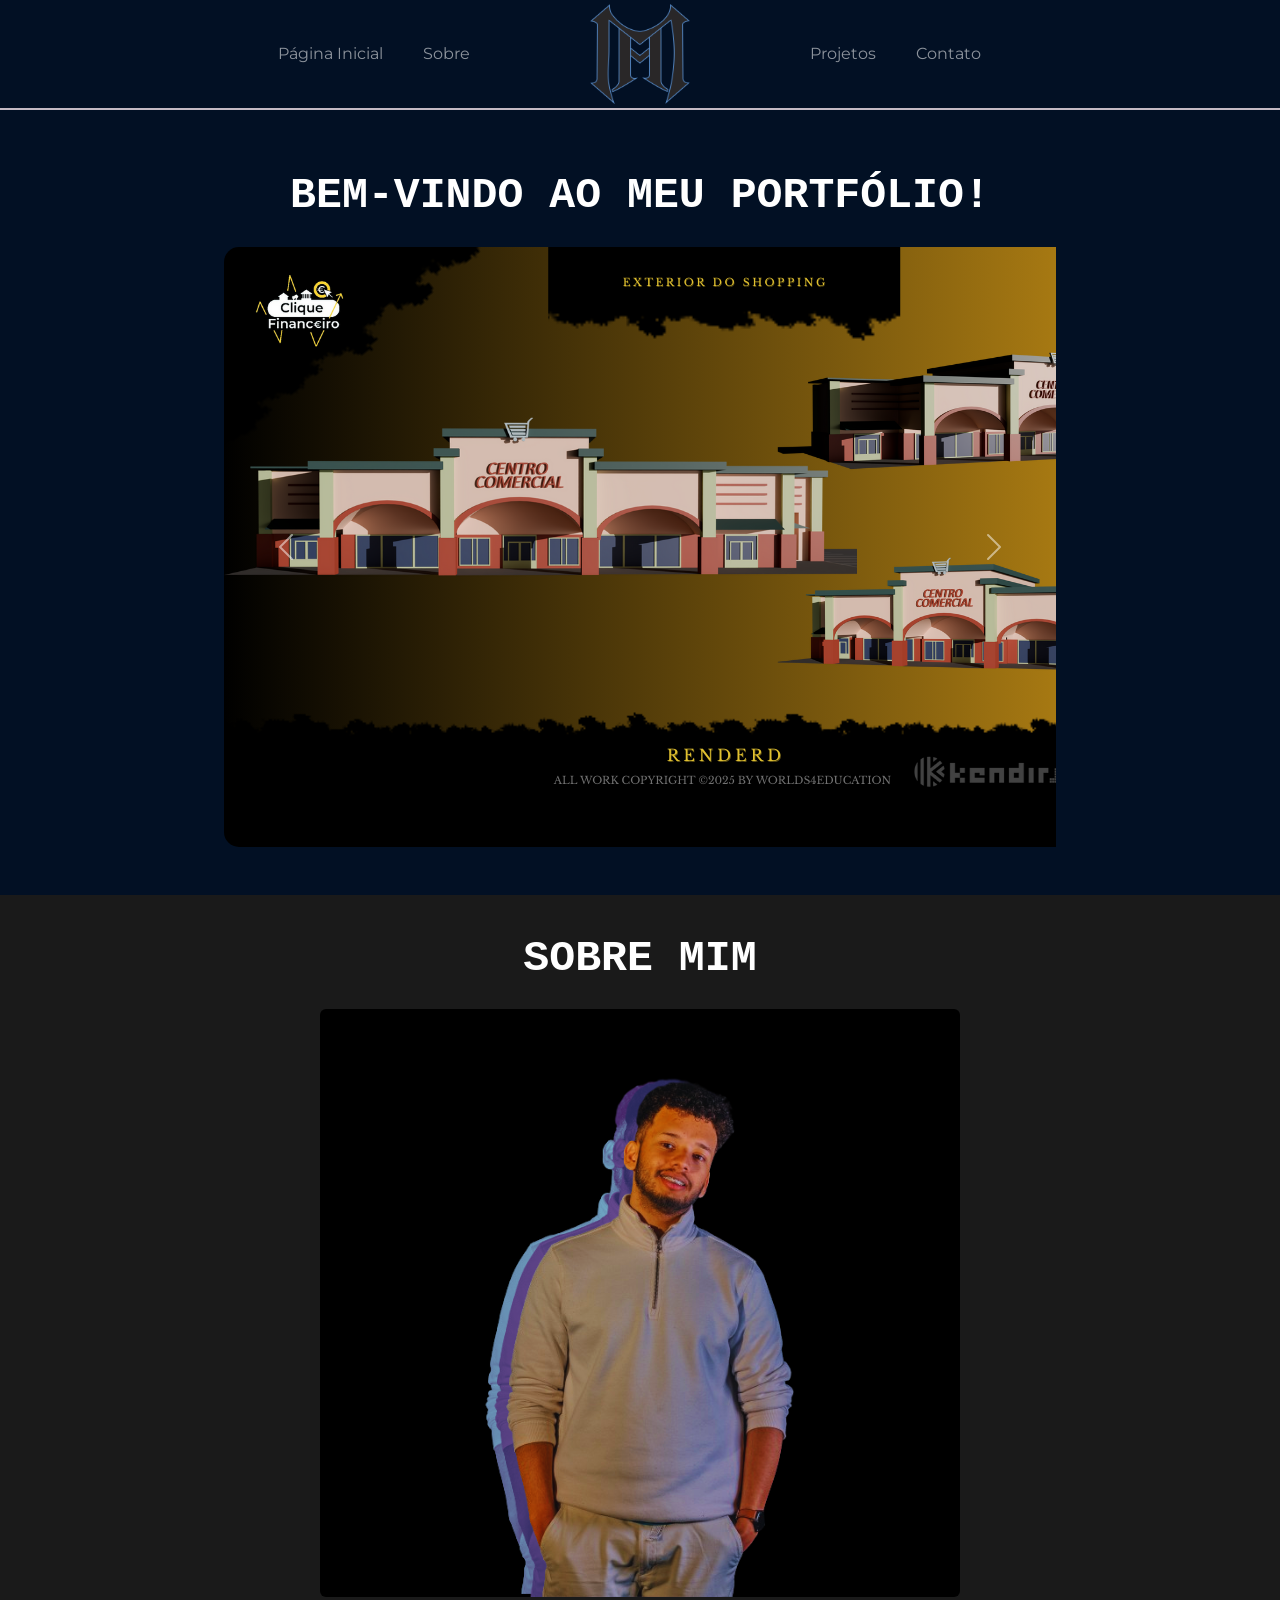
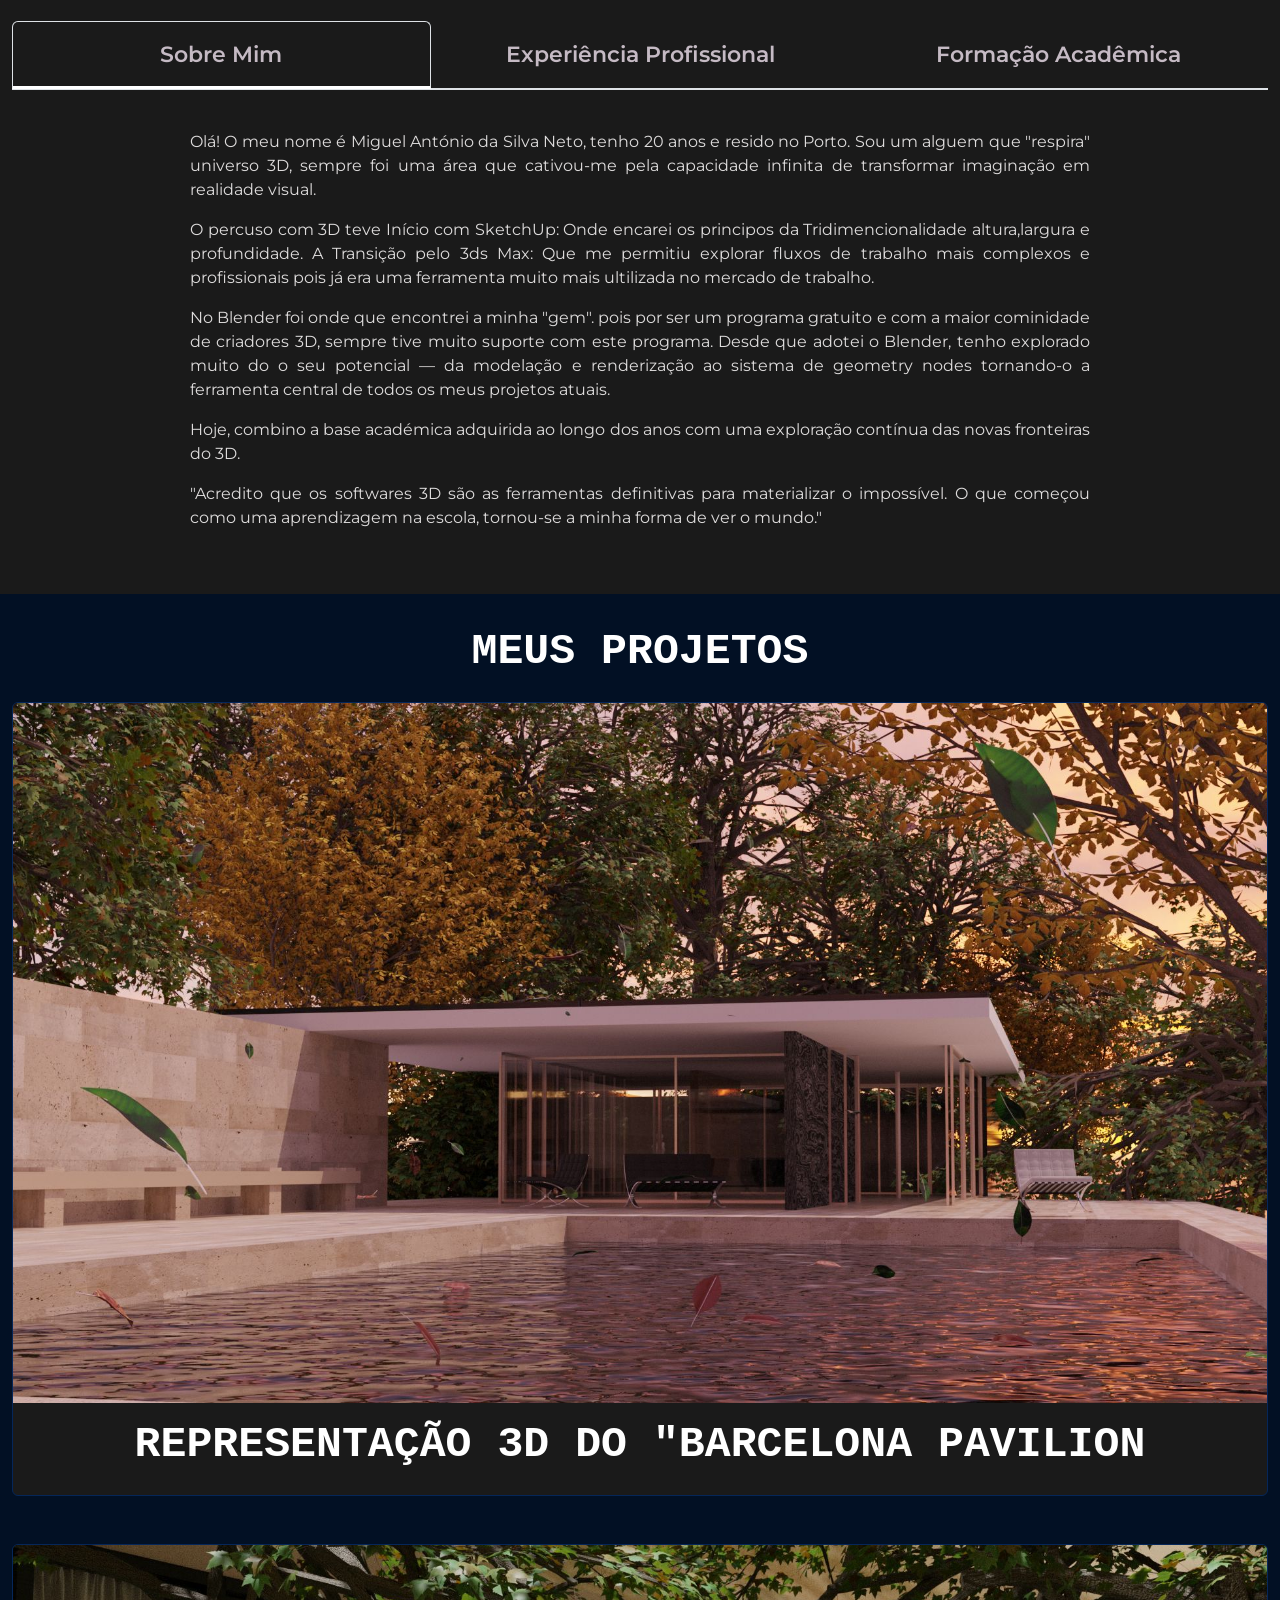
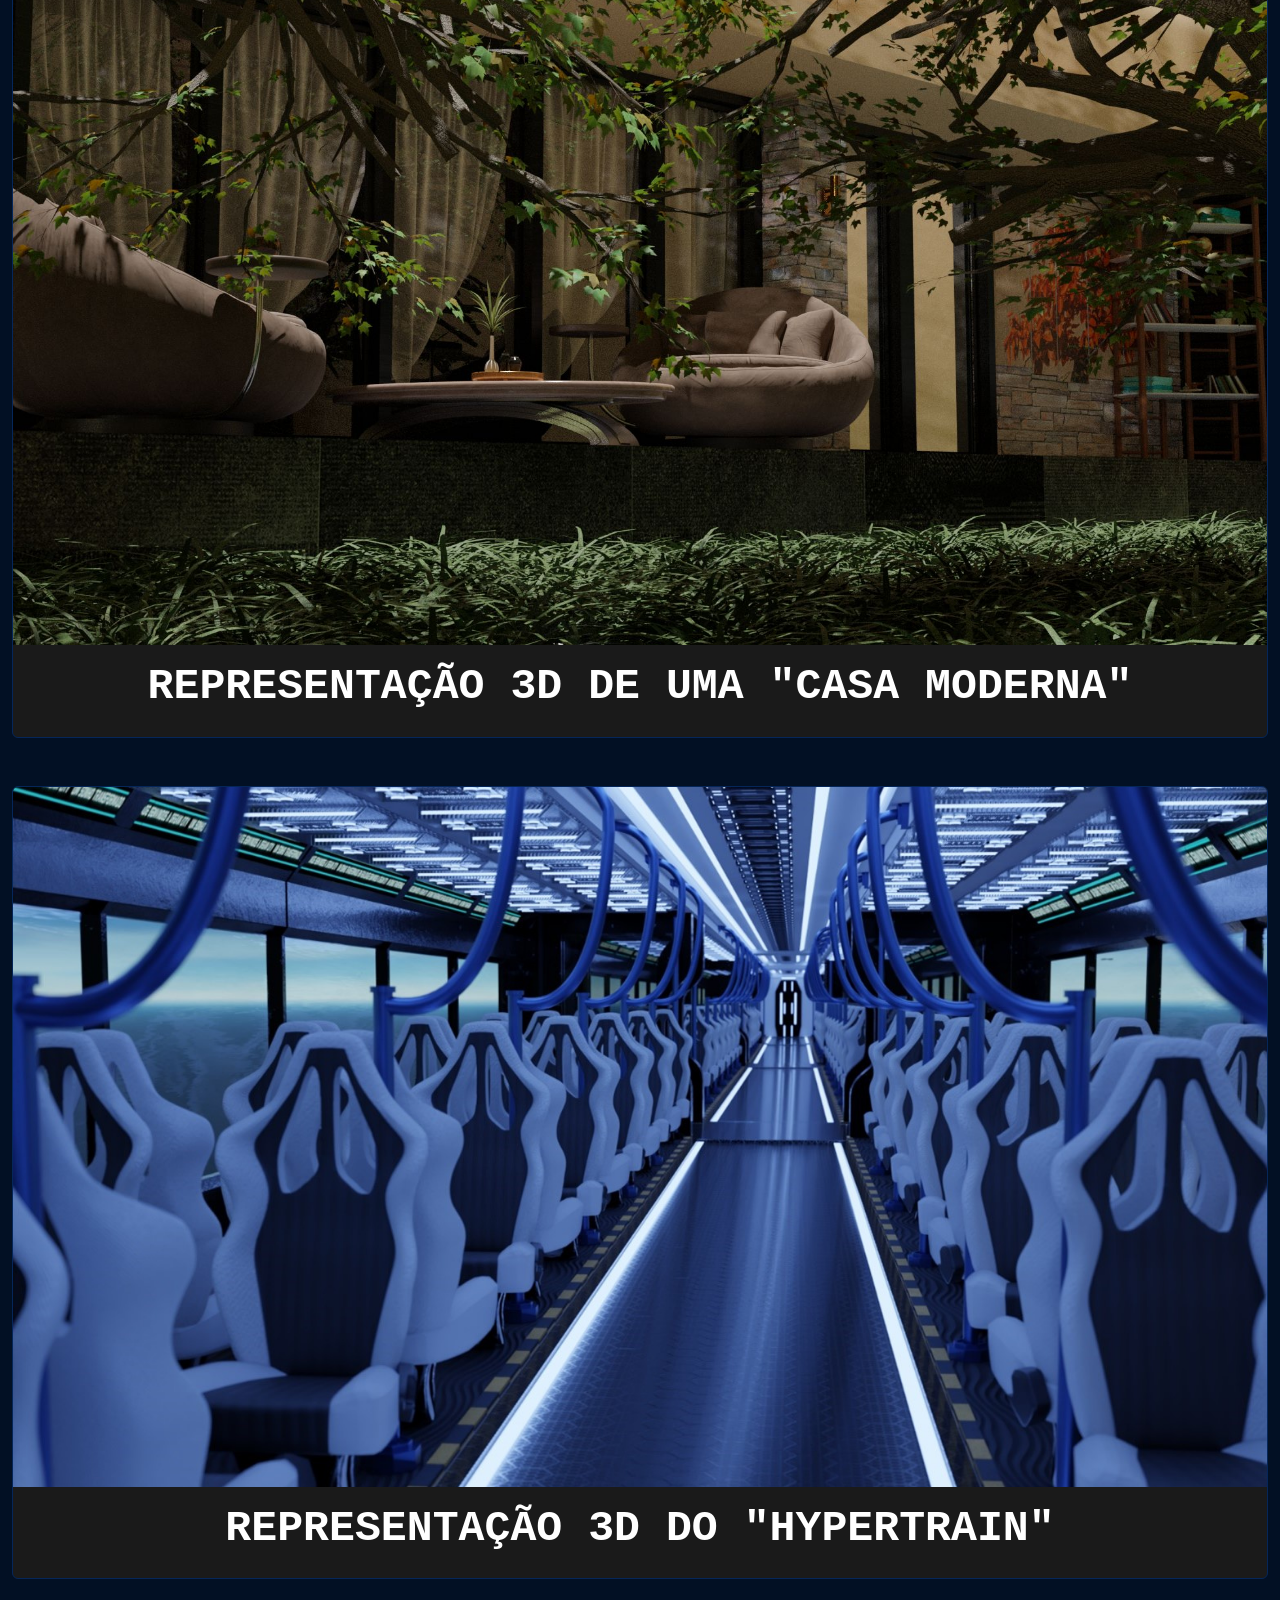
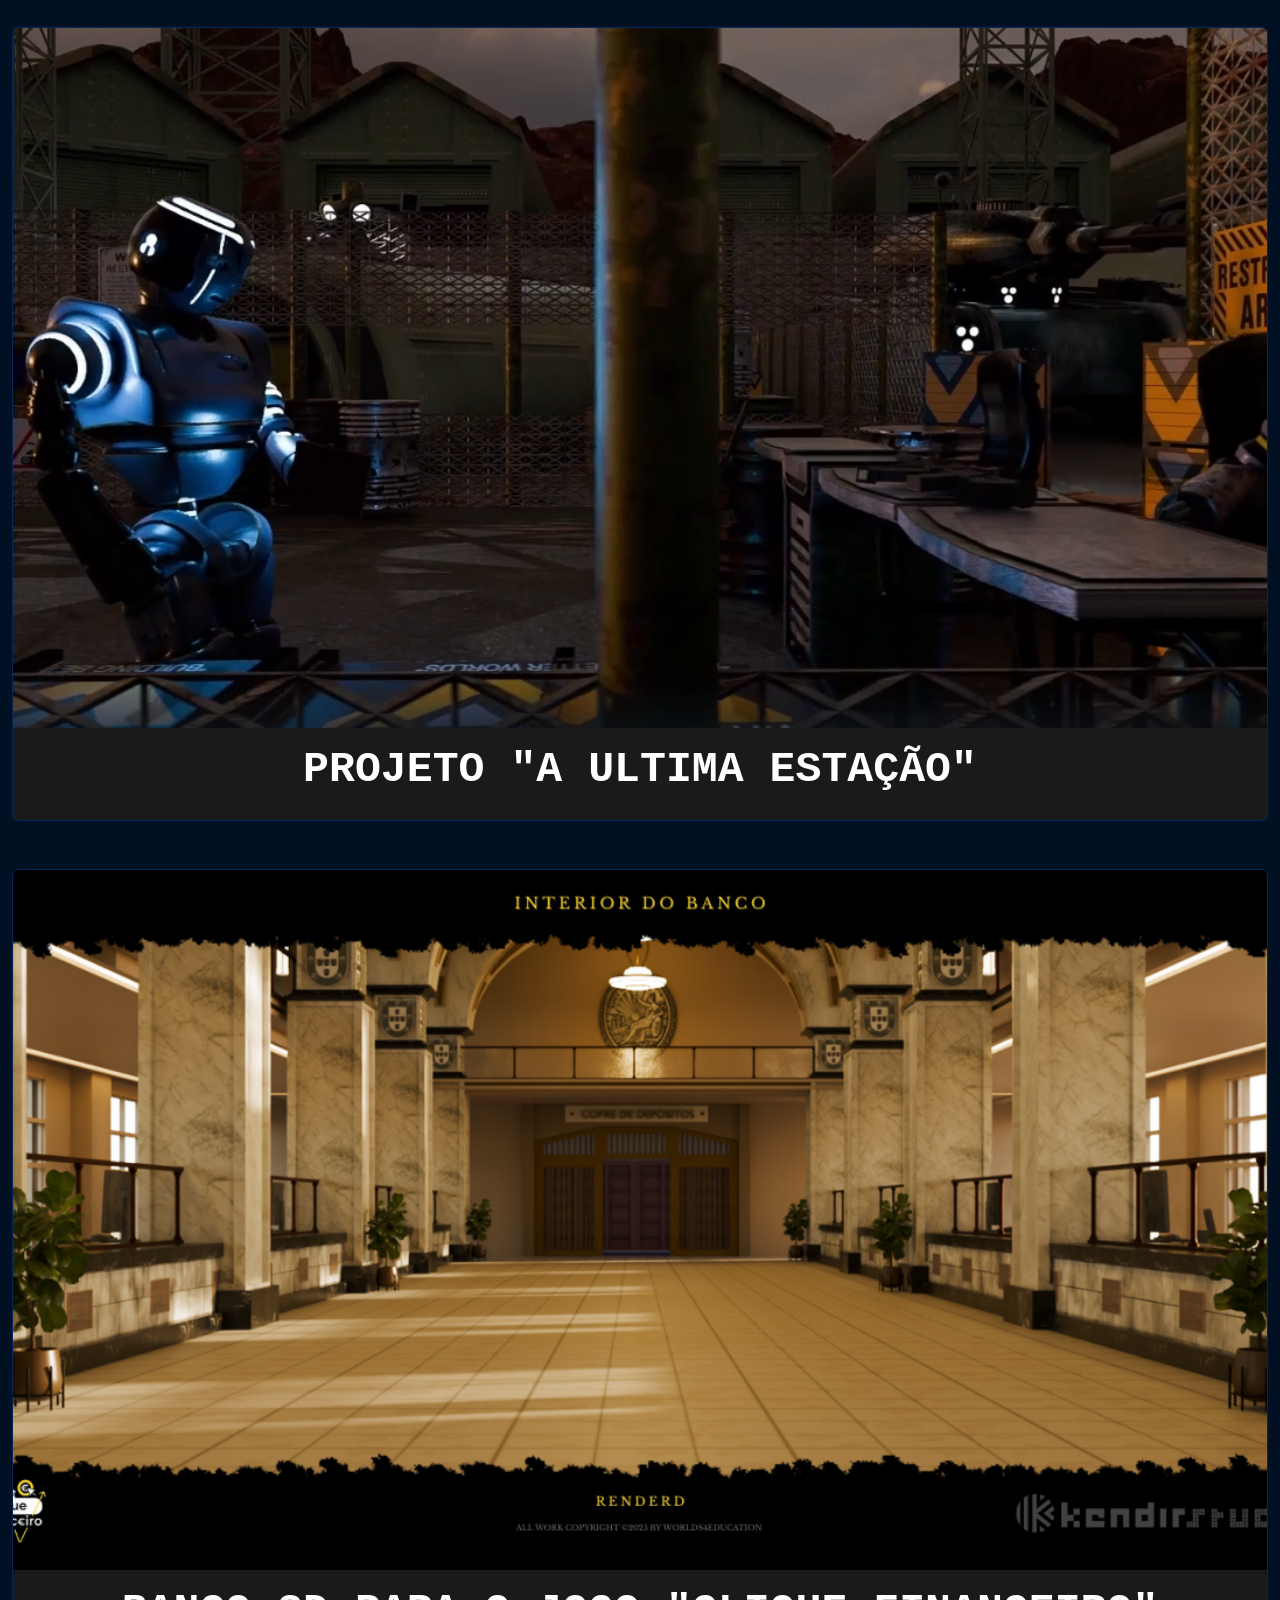
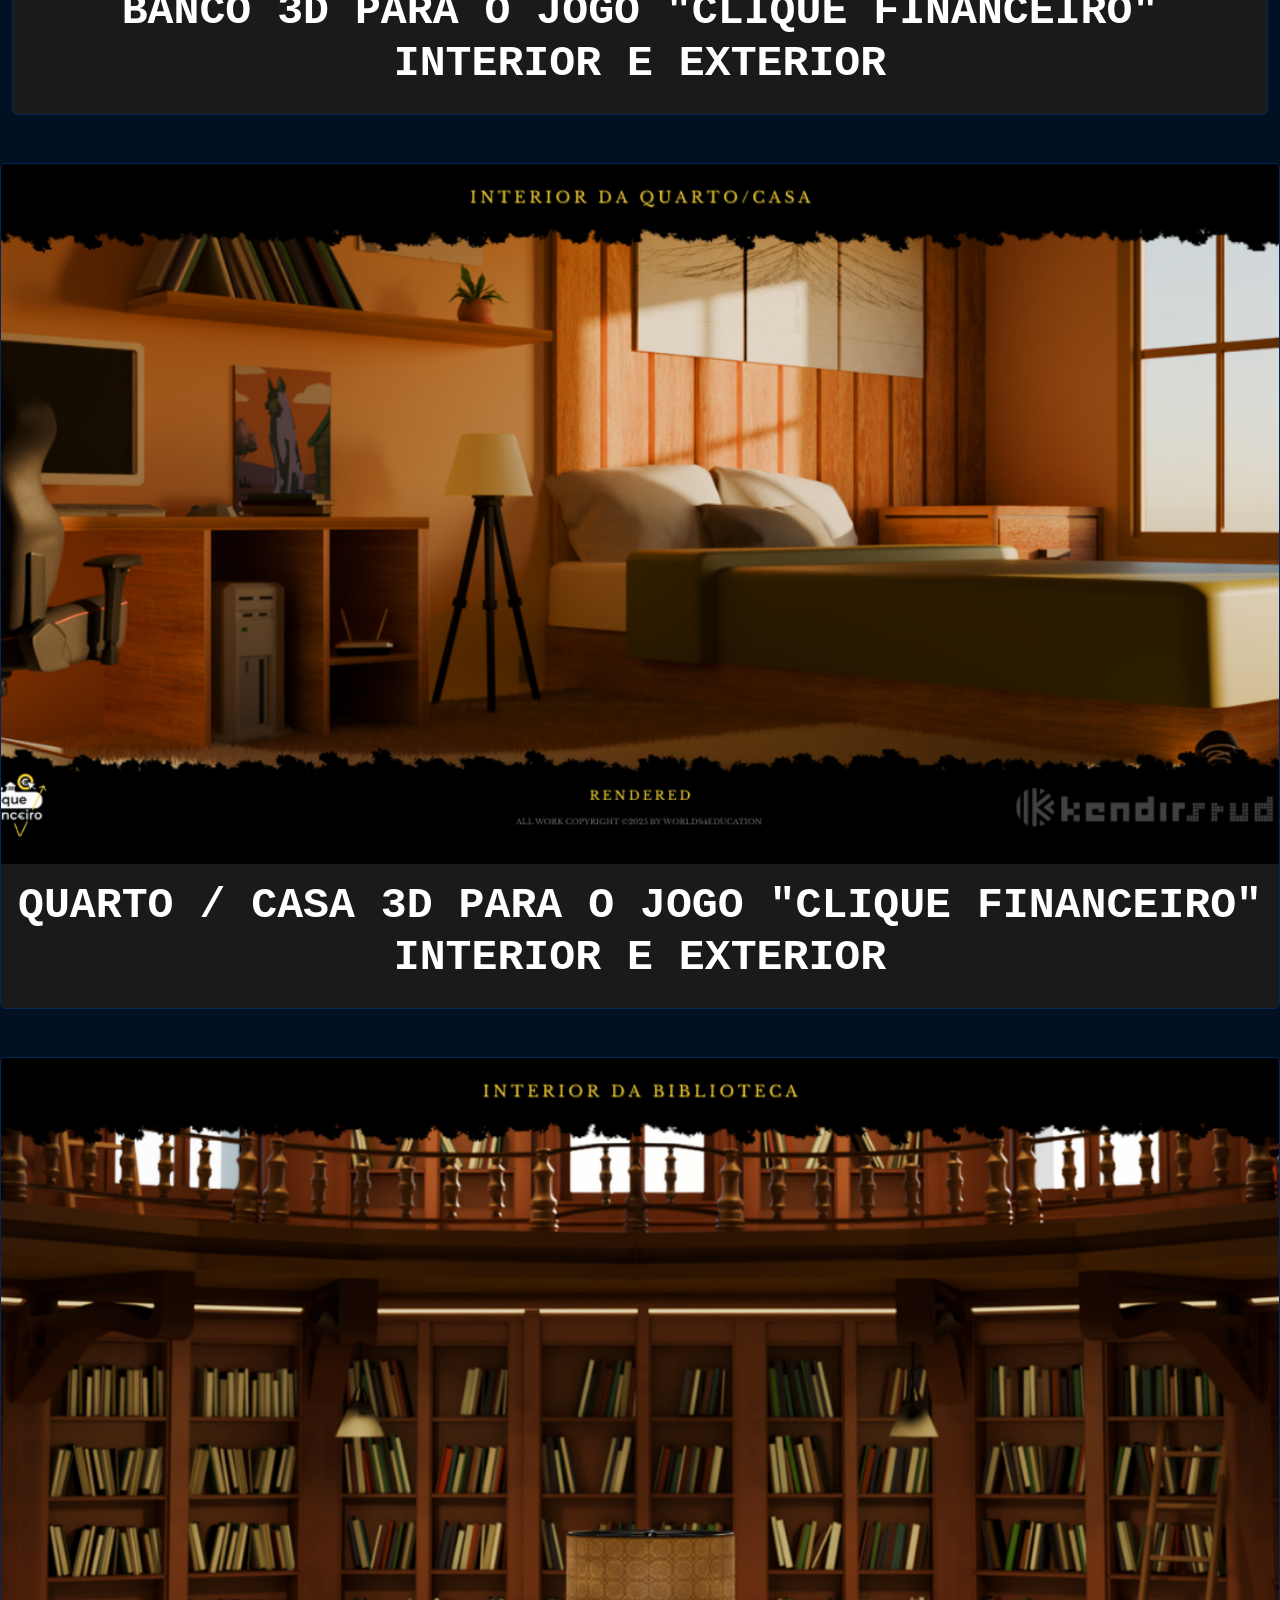
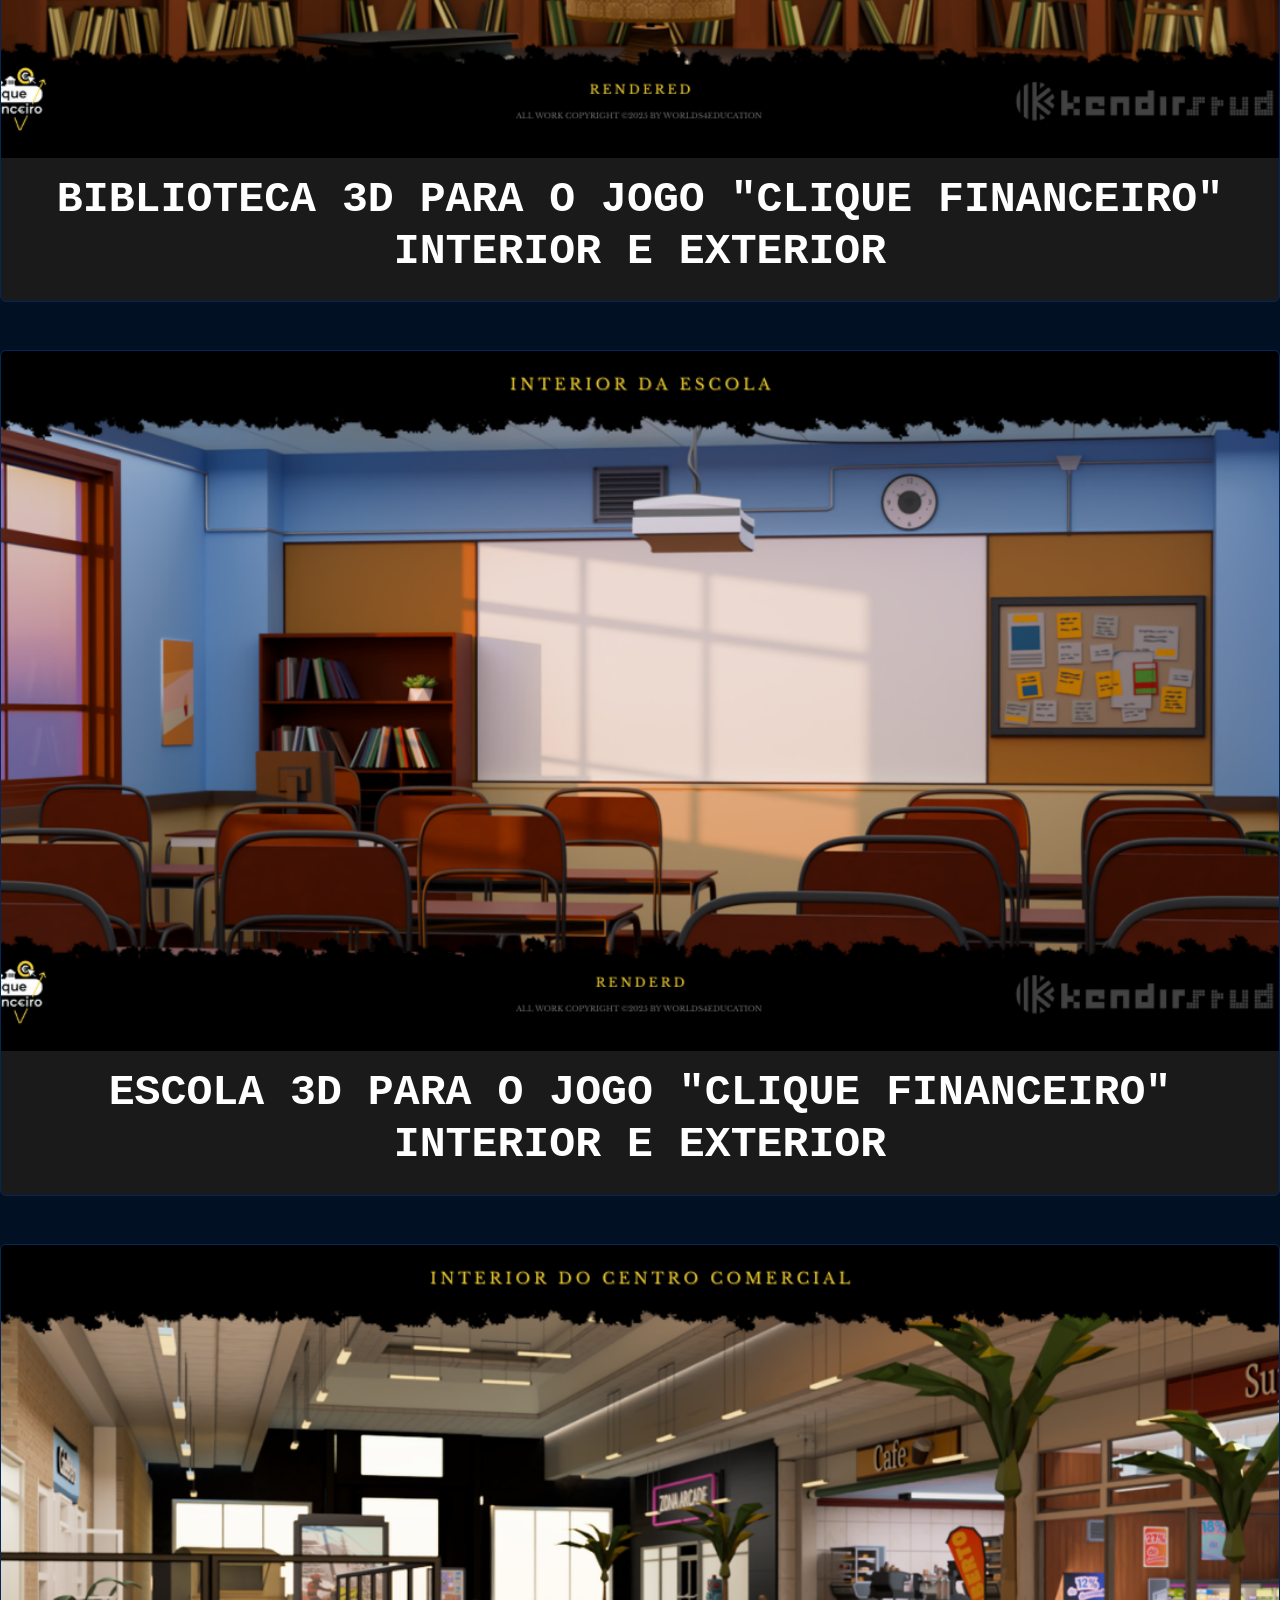
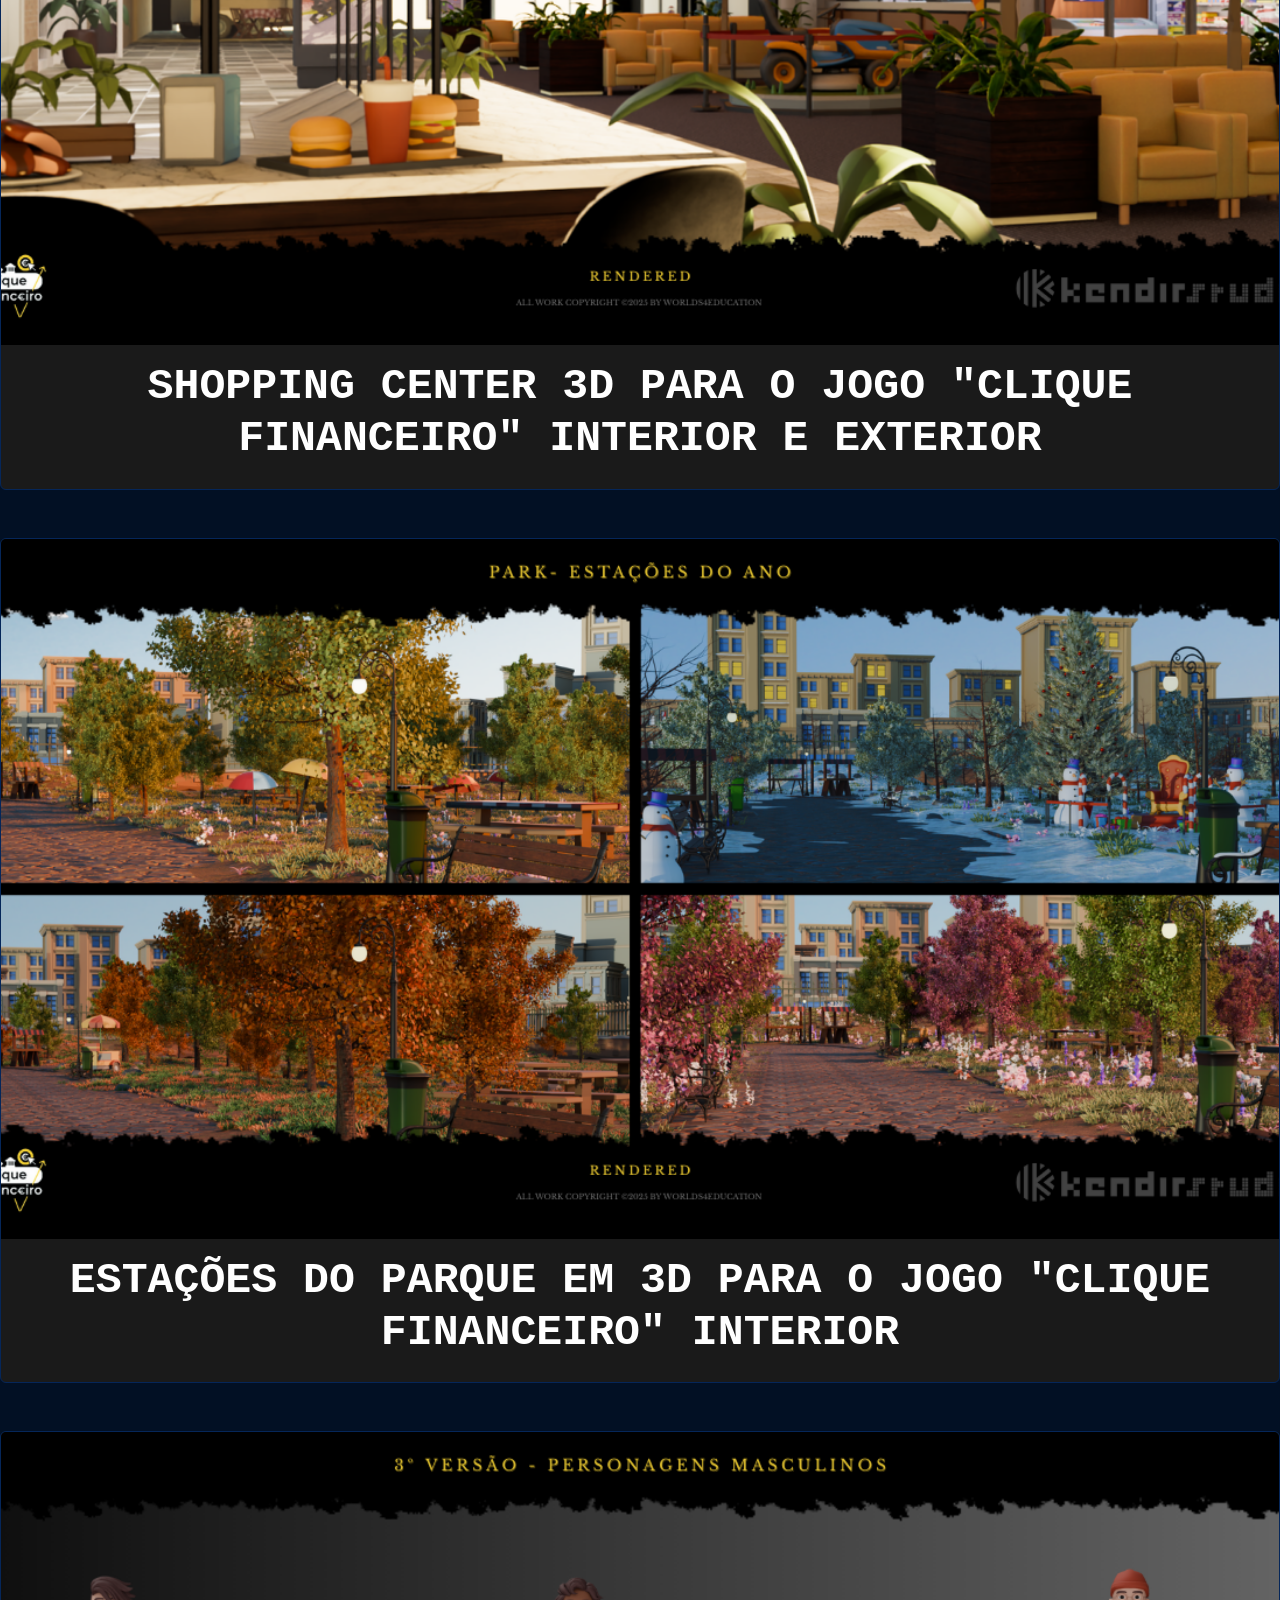
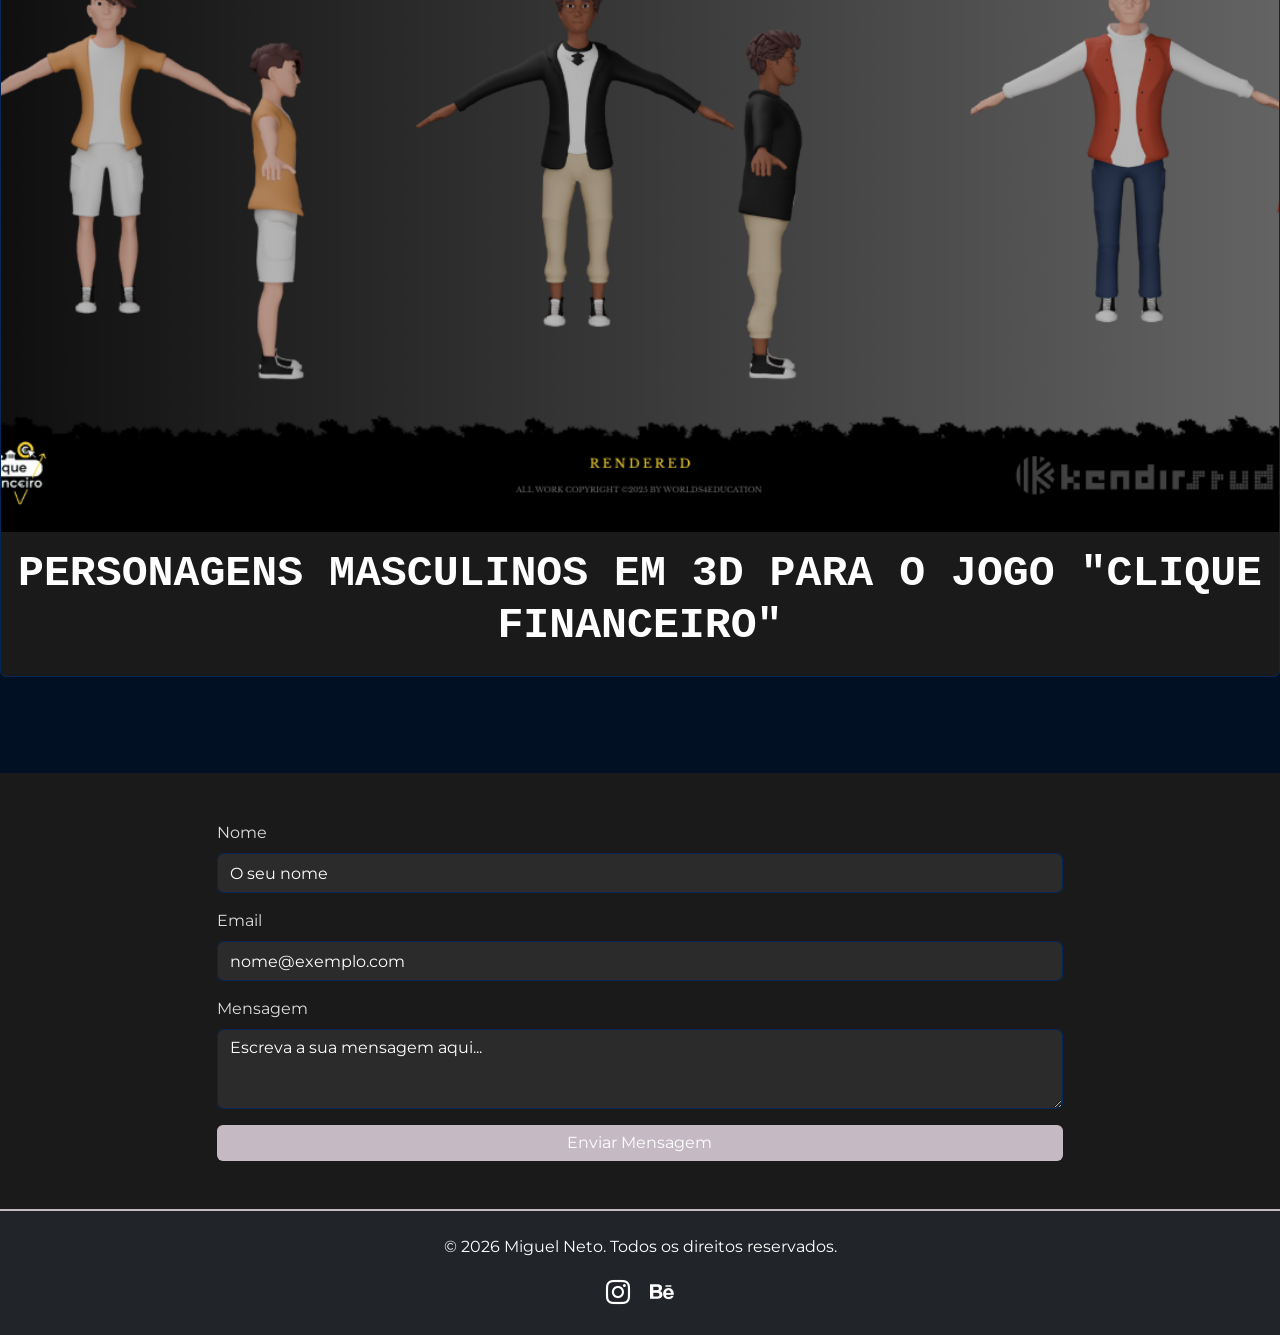
==== commit 655b97a8: "Refactor image and video tag formatting for improved readability in index.html" ====
--- a/index.html
+++ b/index.html
@@ -37,24 +37,7 @@
                     </ul>
                     <div class="navbar-logo-spacer"></div>
                     <ul class="navbar-nav navbar-nav-right">
-                        <li class="nav-item dropdown">
-                            <a class="nav-link dropdown-toggle" href="#projetos" id="navbarDropdownProjetos" role="button" data-bs-toggle="dropdown" aria-expanded="false">
-                                Projetos
-                            </a>
-                            <ul class="dropdown-menu" aria-labelledby="navbarDropdownProjetos">
-                                <li><a class="dropdown-item" href="#projeto1">Barcelona Pavilion</a></li>
-                                <li><a class="dropdown-item" href="#projeto2">Casa Moderna</a></li>
-                                <li><a class="dropdown-item" href="#projeto3">HyperTrain</a></li>
-                                <li><a class="dropdown-item" href="#projeto4">A Última Estação</a></li>
-                                <li><a class="dropdown-item" href="#projeto5">Banco - Clique Financeiro</a></li>
-                                <li><a class="dropdown-item" href="#projeto6">Casa - Clique Financeiro</a></li>
-                                <li><a class="dropdown-item" href="#projeto7">Biblioteca - Clique Financeiro</a></li>
-                                <li><a class="dropdown-item" href="#projeto8">Escola - Clique Financeiro</a></li>
-                                <li><a class="dropdown-item" href="#projeto9">Shopping - Clique Financeiro</a></li>
-                                <li><a class="dropdown-item" href="#projeto10">Parque - Clique Financeiro</a></li>
-                                <li><a class="dropdown-item" href="#projeto11">Personagens - Clique Financeiro</a></li>
-                            </ul>
-                        </li>
+                        <li class="nav-item"><a class="nav-link" href="#projetos">Projetos</a></li>
                         <li class="nav-item"><a class="nav-link" href="#contato">Contato</a></li>
                     </ul>
                 </div>
@@ -140,7 +123,7 @@
             <h2 class="text-center mb-4" style="margin-top: -10px;">Sobre Mim</h2>
             <div class="row">
                     <div class="col-12 d-flex flex-column align-items-center">               
-                        <img src="src/FOTO/FOTO.png" class="img-fluid rounded mb-4" alt="Foto de Perfil" style="max-width: 400px;">
+                        <img src="src/FOTO/FOTO.png" class="img-fluid rounded mb-4" alt="Foto de Perfil">
                         <!-- Tabs Navigation -->
                         <ul class="nav nav-tabs mb-4 w-100" id="sobreTabs" role="tablist" style="font-size: 1.35rem; gap: 0; display: flex;">
                             <li class="nav-item flex-fill text-center" role="presentation">
@@ -156,17 +139,21 @@
                         <!-- Tabs Content -->
                     <div class="tab-content w-100" id="sobreTabsContent" style="max-width: 900px;">
                         <div class="tab-pane fade show active text-center" id="tab1" role="tabpanel" aria-labelledby="tab1-tab">
-                               <p class="text-center" style="font-size: 1.15rem;">               
-                                    <p>Olá! O meu nome é Miguel António da Silva Neto, tenho 20 anos e resido no Porto. Sou um alguem que "respira" universo 3D, sempre foi uma área que cativou-me pela capacidade infinita de transformar imaginação em realidade visual.</p>
-
-                                    <p>O percuso com 3D teve Início com SketchUp: Onde encarei os principos da Tridimencionalidade altura,largura e profundidade.
-                                    A Transição pelo 3ds Max: Que me permitiu explorar fluxos de trabalho mais complexos e profissionais pois já era uma ferramenta muito mais ultilizada no mercado de trabalho.</p>
-                                    
-                                    <p>No Blender foi onde que encontrei a minha "gem". pois por ser um programa gratuito e com a maior cominidade de criadores 3D, sempre tive muito suporte com este programa. Desde que adotei o Blender, tenho explorado muito do o seu potencial — da modelação e renderização ao sistema de geometry nodes tornando-o a ferramenta central de todos os meus projetos atuais.</p>
-                                    
-                                    <p>Hoje, combino a base académica adquirida ao longo dos anos com uma exploração contínua das novas fronteiras do 3D.</p> 
-                                    
-                                    <p>"Acredito que os softwares 3D são as ferramentas definitivas para materializar o impossível. O que começou como uma aprendizagem na escola, tornou-se a minha forma de ver o mundo."</p>
+                               <p class="text-center" style="font-size: 1.15rem;">
+                                  
+
+<p>Olá! O meu nome é Miguel António da Silva Neto, tenho 20 anos e resido no Porto. Sou um alguem que "respira" universo 3D, sempre foi uma área que cativou-me pela capacidade infinita de transformar imaginação em realidade visual.</p>
+
+<p>O percuso com 3D teve Início com SketchUp: Onde encarei os principos da Tridimencionalidade altura,largura e profundidade.
+A Transição pelo 3ds Max: Que me permitiu explorar fluxos de trabalho mais complexos e profissionais pois já era uma ferramenta muito mais ultilizada no mercado de trabalho.</p>
+
+<p>No Blender foi onde que encontrei a minha "gem". pois por ser um programa gratuito e com a maior cominidade de criadores 3D, sempre tive muito suporte com este programa. Desde que adotei o Blender, tenho explorado muito do o seu potencial — da modelação e renderização ao sistema de geometry nodes tornando-o a ferramenta central de todos os meus projetos atuais.</p>
+
+<p>Hoje, combino a base académica adquirida ao longo dos anos com uma exploração contínua das novas fronteiras do 3D.</p> 
+
+<p>"Acredito que os softwares 3D são as ferramentas definitivas para materializar o impossível. O que começou como uma aprendizagem na escola, tornou-se a minha forma de ver o mundo."</p>
+
+
                                </p>
                         </div>
                         <div class="tab-pane fade text-center" id="tab2" role="tabpanel" aria-labelledby="tab2-tab">
@@ -211,7 +198,7 @@
             <div class="row">
 
                 <!-- Cartão 1 -->
-                <div class="col-12 mb-5" id="projeto1">
+                <div class="col-12 mb-5">
                     <div class="card h-100 text-center">
                         <img src="src/PROJETOS/01_Proj_Pabellon Mies van der Rohe/01_Proj_Pabellon Mies van der Rohe_03.jpg" 
                         class="card-img-top" style="height: 700px; object-fit: cover; cursor: pointer;" alt="..." 
@@ -240,22 +227,27 @@
                 </div>
 
                 <!-- Cartão 2 -->
-                <div class="col-12 mb-5" id="projeto2">
+                <div class="col-12 mb-5">
                     <div class="card h-100 text-center">
-                        <img src="src/PROJETOS/02_Proj_ModernHouse/02_Proj_ModernHouse_03.jpg" class="card-img-top" style="height: 700px; object-fit: cover; cursor: pointer;" alt="..." data-bs-toggle="collapse" data-bs-target="#collapseProj2" aria-expanded="false" aria-controls="collapseProj2">
+                        <img src="src/PROJETOS/02_Proj_ModernHouse/02_Proj_ModernHouse_03.jpg" 
+                        class="card-img-top" style="height: 700px; object-fit: cover; cursor: pointer;" alt="..." 
+                        data-bs-toggle="collapse" data-bs-target="#collapseProj2" aria-expanded="false" aria-controls="collapseProj2">
                         <div class="card-body">
                             <h5 class="card-title">Representação 3D de uma "casa moderna"</h5>
                             <div class="collapse" id="collapseProj2">
                                 <p class="card-text">"'Modern House' foi um projeto pessoal focado em replicar uma casa moderna real usando apenas referências exteriores."
                                 <div class="row mt-3">
                                     <div class="col-md-4 mb-3">
-                                        <img src="src/PROJETOS/02_Proj_ModernHouse/02_Proj_ModernHouse_01.jpg" class="img-fluid mb-2" alt="Miniatura 1" data-bs-toggle="modal" data-bs-target="#modalProj2Img1" style="cursor:pointer;">
-                                    </div>
-                                    <div class="col-md-4 mb-3">
-                                        <img src="src/PROJETOS/02_Proj_ModernHouse/02_Proj_ModernHouse_02.jpg" class="img-fluid mb-2" alt="Miniatura 2" data-bs-toggle="modal" data-bs-target="#modalProj2Img2" style="cursor:pointer;">
-                                    </div>
-                                    <div class="col-md-4 mb-3">
-                                        <img src="src/PROJETOS/02_Proj_ModernHouse/02_Proj_ModernHouse_REFERENCIA.png" class="img-fluid mb-2" alt="Miniatura 3" data-bs-toggle="modal" data-bs-target="#modalProj2Img3" style="cursor:pointer;">
+                                        <img src="src/PROJETOS/02_Proj_ModernHouse/02_Proj_ModernHouse_01.jpg" 
+                                        class="img-fluid mb-2" alt="Miniatura 1" data-bs-toggle="modal" data-bs-target="#modalProj2Img1" style="cursor:pointer;">
+                                    </div>
+                                    <div class="col-md-4 mb-3">
+                                        <img src="src/PROJETOS/02_Proj_ModernHouse/02_Proj_ModernHouse_02.jpg" 
+                                        class="img-fluid mb-2" alt="Miniatura 2" data-bs-toggle="modal" data-bs-target="#modalProj2Img2" style="cursor:pointer;">
+                                    </div>
+                                    <div class="col-md-4 mb-3">
+                                        <img src="src/PROJETOS/02_Proj_ModernHouse/02_Proj_ModernHouse_REFERENCIA.png"
+                                         class="img-fluid mb-2" alt="Miniatura 3" data-bs-toggle="modal" data-bs-target="#modalProj2Img3" style="cursor:pointer;">
                                     </div>
                                 </div>
                             </div>
@@ -264,9 +256,10 @@
                 </div>
 
                 <!-- Cartão 3 -->
-                <div class="col-12 mb-5" id="projeto3">
+                <div class="col-12 mb-5">
                     <div class="card h-100 text-center">
-                        <img src="src/PROJETOS/03_Proj_Hypertrain/03_Proj_Hypertrain_02.png" class="card-img-top" style="height: 700px; object-fit: cover; cursor: pointer;" alt="..." data-bs-toggle="collapse" data-bs-target="#collapseProj3" aria-expanded="false" aria-controls="collapseProj3">
+                        <img src="src/PROJETOS/03_Proj_Hypertrain/03_Proj_Hypertrain_02.png" class="card-img-top" style="height: 700px; object-fit: cover; cursor: pointer;" 
+                        alt="..." data-bs-toggle="collapse" data-bs-target="#collapseProj3" aria-expanded="false" aria-controls="collapseProj3">
                         <div class="card-body">
                             <h5 class="card-title">Representação 3D do "HyperTrain"</h5>
                             </h5>
@@ -276,7 +269,8 @@
                                 <div class="row mt-3">
                                     <div class="col-md-4 mb-3">
                                         <div style="position: relative; width: 100%; padding-top: 56.25%;">
-                                            <video muted controls style="position: absolute; top: 0; left: 0; width: 100%; height: 100%; object-fit: cover;" poster="src/PROJETOS/03_Proj_Hypertrain/03_Proj_Hypertrain_Evee.png" class="rounded">
+                                            <video muted controls style="position: absolute; top: 0; left: 0; width: 100%; height: 100%; object-fit: cover;" 
+                                            poster="src/PROJETOS/03_Proj_Hypertrain/03_Proj_Hypertrain_Evee.png" class="rounded">
                                                 <source src="src/proj3/03_Proj_Hypertrain_Evee.mp4" type="video/mp4">
                                             </video>
                                         </div>
@@ -284,7 +278,8 @@
                                     </div>
                                     <div class="col-md-4 mb-3">
                                         <div style="position: relative; width: 100%; padding-top: 56.25%;">
-                                            <video muted controls style="position: absolute; top: 0; left: 0; width: 100%; height: 100%; object-fit: cover;" poster="src/PROJETOS/03_Proj_Hypertrain/03_Proj_Hypertrain_Evee_noLights.png" class="rounded">
+                                            <video muted controls style="position: absolute; top: 0; left: 0; width: 100%; height: 100%; object-fit: cover;" 
+                                            poster="src/PROJETOS/03_Proj_Hypertrain/03_Proj_Hypertrain_Evee_noLights.png" class="rounded">
                                                 <source src="src/proj3/03_Proj_Hypertrain_Evee_noLights.mp4" type="video/mp4">
                                             </video> 
                                         </div>
@@ -292,7 +287,8 @@
                                     </div>
                                     <div class="col-md-4 mb-3">
                                         <div style="position: relative; width: 100%; padding-top: 56.25%;">
-                                            <video muted controls style="position: absolute; top: 0; left: 0; width: 100%; height: 100%; object-fit: cover;" poster="src/PROJETOS/03_Proj_Hypertrain/03_Proj_Hypertrain_SolidView.png" class="rounded">
+                                            <video muted controls style="position: absolute; top: 0; left: 0; width: 100%; height: 100%; object-fit: cover;" 
+                                            poster="src/PROJETOS/03_Proj_Hypertrain/03_Proj_Hypertrain_SolidView.png" class="rounded">
                                                 <source src="src/proj3/03_Proj_Hypertrain_SolidView.mp4" type="video/mp4">
                                             </video>
                                         </div>
@@ -305,7 +301,7 @@
                 </div>
 
                 <!-- Cartão 4 -->
-                <div class="col-12 mb-5" id="projeto4">
+                <div class="col-12 mb-5">
                     <div class="card h-100 text-center">
                         <img src="src/PROJETOS/04_Proj_The last train/04_Proj_The last train_MainImage.png" class="card-img-top" style="height: 700px; object-fit: cover; cursor: pointer;" alt="..." data-bs-toggle="collapse" data-bs-target="#collapseProj4" aria-expanded="false" aria-controls="collapseProj4">
                         <div class="card-body">
@@ -342,12 +338,12 @@
 
                                     <div class="col-md-4 mb-3">
                                         <img src="src/PROJETOS/04_Proj_The last train/04_Proj_The last train_GeneralBot/04_Proj_The last train_GeneralBot_Wireframe.png" class="img-fluid mb-2" alt="Miniatura 1" data-bs-toggle="modal" 
-                                        data-bs-target="#modalProj4Img1" style="cursor:pointer;">
+                                        data-bs-target="#modalProj04Img1" style="cursor:pointer;">
                                     </div>
 
                                     <div class="col-md-4 mb-3">
                                         <img src="src/PROJETOS/04_Proj_The last train/04_Proj_The last train_237Bot/04_Proj_The last train_237Bot_Wireframe.png" class="img-fluid mb-2" alt="Miniatura 1" data-bs-toggle="modal"
-                                        data-bs-target="#modalProj4Img2" style="cursor:pointer;">
+                                        data-bs-target="#modalProj04Img2" style="cursor:pointer;">
                                     </div>
 
                                     
@@ -372,7 +368,7 @@
                 </div>
 
                 <!-- Cartão 5 -->
-                <div class="col-12 mb-5" id="projeto5">
+                <div class="col-12 mb-5">
                     <div class="card h-100 text-center">
                         <img src="src/PROJETOS/05_Proj_KendirStudios_CliqueFinanceiro_Bank/05_Proj_KendirStudios_CliqueFinanceiro_INT_Bank_Rendered.png" class="card-img-top" style="height: 700px; object-fit: cover; cursor: pointer;" alt="..." data-bs-toggle="collapse" data-bs-target="#collapseProj5" aria-expanded="false" aria-controls="collapseProj5">
                         <div class="card-body">
@@ -381,40 +377,31 @@
                                 <p class="card-text">Este projeto faz parte de uma série de criações 3D para o jogo "Clique Financeiro", um banco fictício criado para fins educacionais.</p>
                                 <div class="row mt-3">
                                     <div class="col-md-4 mb-3">
-                                        <img src="src/PROJETOS/05_Proj_KendirStudios_CliqueFinanceiro_Bank/05_Proj_KendirStudios_CliqueFinanceiro_INT_Bank_Ao.png" class="img-fluid mb-2" alt="Miniatura 1">
-                                        <p class="small project-mini-desc">Interior do Banco - Ambient Occlusion</p>
-                                    </div>
-                                    <div class="col-md-4 mb-3">
-                                        <img src="src/PROJETOS/05_Proj_KendirStudios_CliqueFinanceiro_Bank/05_Proj_KendirStudios_CliqueFinanceiro_INT_Bank_Normal .png" class="img-fluid mb-2" alt="Miniatura 2">
-                                        <p class="small project-mini-desc">Interior do Banco - Normal Map</p>
-                                    </div>
-                                    <div class="col-md-4 mb-3">
-                                        <img src="src/PROJETOS/05_Proj_KendirStudios_CliqueFinanceiro_Bank/05_Proj_KendirStudios_CliqueFinanceiro_INT_Bank_Wireframe.png" class="img-fluid mb-2" alt="Miniatura 3">
-                                        <p class="small project-mini-desc">Interior do Banco - Wireframe</p>
-                                    </div>
-                                    <div class="col-md-4 mb-3">
-                                        <img src="src/PROJETOS/05_Proj_KendirStudios_CliqueFinanceiro_Bank/05_Proj_KendirStudios_CliqueFinanceiro_EXT_Bank_2ºModel_Ao.png" class="img-fluid mb-2" alt="Miniatura 3">
-                                        <p class="small project-mini-desc">Exterior do Banco - Ambient Occlusion</p>
-                                    </div>
-                                    <div class="col-md-4 mb-3">
-                                        <img src="src/PROJETOS/05_Proj_KendirStudios_CliqueFinanceiro_Bank/05_Proj_KendirStudios_CliqueFinanceiro_EXT_Bank_2ºModel_Normal.png" class="img-fluid mb-2" alt="Miniatura 3">
-                                        <p class="small project-mini-desc">Exterior do Banco - Normal Map</p>
-                                    </div>
-                                    <div class="col-md-4 mb-3">
-                                        <img src="src/PROJETOS/05_Proj_KendirStudios_CliqueFinanceiro_Bank/05_Proj_KendirStudios_CliqueFinanceiro_EXT_Bank_2ºModel_Rendered.png" class="img-fluid mb-2" alt="Miniatura 3">
-                                        <p class="small project-mini-desc">Exterior do Banco - Renderizado</p>
+                                        <img src="src/PROJETOS/05_Proj_KendirStudios_CliqueFinanceiro_Bank/05_Proj_KendirStudios_CliqueFinanceiro_INT_Bank_Ao.png" class="img-fluid mb-2" alt="Miniatura 1" data-bs-toggle="modal" data-bs-target="#modalProj5Img1" style="cursor:pointer;">
+                                    </div>
+                                    <div class="col-md-4 mb-3">
+                                        <img src="src/PROJETOS/05_Proj_KendirStudios_CliqueFinanceiro_Bank/05_Proj_KendirStudios_CliqueFinanceiro_INT_Bank_Normal .png" class="img-fluid mb-2" alt="Miniatura 2" data-bs-toggle="modal" data-bs-target="#modalProj5Img2" style="cursor:pointer;">
+                                    </div>
+                                    <div class="col-md-4 mb-3">
+                                        <img src="src/PROJETOS/05_Proj_KendirStudios_CliqueFinanceiro_Bank/05_Proj_KendirStudios_CliqueFinanceiro_INT_Bank_Wireframe.png" class="img-fluid mb-2" alt="Miniatura 3" data-bs-toggle="modal" data-bs-target="#modalProj5Img3" style="cursor:pointer;">
+                                    </div>
+                                    <div class="col-md-4 mb-3">
+                                        <img src="src/PROJETOS/05_Proj_KendirStudios_CliqueFinanceiro_Bank/05_Proj_KendirStudios_CliqueFinanceiro_EXT_Bank_2ºModel_Ao.png" class="img-fluid mb-2" alt="Miniatura 3" data-bs-toggle="modal" data-bs-target="#modalProj5Img3" style="cursor:pointer;">
+                                    </div>
+                                    <div class="col-md-4 mb-3">
+                                        <img src="src/PROJETOS/05_Proj_KendirStudios_CliqueFinanceiro_Bank/05_Proj_KendirStudios_CliqueFinanceiro_EXT_Bank_2ºModel_Normal.png" class="img-fluid mb-2" alt="Miniatura 3" data-bs-toggle="modal" data-bs-target="#modalProj5Img3" style="cursor:pointer;">
+                                    </div>
+                                    <div class="col-md-4 mb-3">
+                                        <img src="src/PROJETOS/05_Proj_KendirStudios_CliqueFinanceiro_Bank/05_Proj_KendirStudios_CliqueFinanceiro_EXT_Bank_2ºModel_Rendered.png" class="img-fluid mb-2" alt="Miniatura 3" data-bs-toggle="modal" data-bs-target="#modalProj5Img3" style="cursor:pointer;">
                                     </div>
                                      <div class="col-md-4 mb-3">
-                                        <img src="src/PROJETOS/05_Proj_KendirStudios_CliqueFinanceiro_Bank/05_Proj_KendirStudios_CliqueFinanceiro_INT_Bank_Ao.png" class="img-fluid mb-2" alt="Miniatura 3">
-                                        <p class="small project-mini-desc">Menu Principal - Banco Ambient Occlusion</p>
-                                    </div>
-                                    <div class="col-md-4 mb-3">
-                                        <img src="src/PROJETOS/05_Proj_KendirStudios_CliqueFinanceiro_Bank/05_Proj_KendirStudios_CliqueFinanceiro_MainMenu_Bank_Normal.png" class="img-fluid mb-2" alt="Miniatura 3">
-                                        <p class="small project-mini-desc">Menu Principal - Banco Normal Map</p>
-                                    </div>
-                                    <div class="col-md-4 mb-3">
-                                        <img src="src/PROJETOS/05_Proj_KendirStudios_CliqueFinanceiro_Bank/05_Proj_KendirStudios_CliqueFinanceiro_MainMenu_Bank_Rendered.png" class="img-fluid mb-2" alt="Miniatura 3">
-                                        <p class="small project-mini-desc">Menu Principal - Banco Renderizado</p>
+                                        <img src="src/PROJETOS/05_Proj_KendirStudios_CliqueFinanceiro_Bank/05_Proj_KendirStudios_CliqueFinanceiro_INT_Bank_Ao.png" class="img-fluid mb-2" alt="Miniatura 3" data-bs-toggle="modal" data-bs-target="#modalProj5Img3" style="cursor:pointer;">
+                                    </div>
+                                    <div class="col-md-4 mb-3">
+                                        <img src="src/PROJETOS/05_Proj_KendirStudios_CliqueFinanceiro_Bank/05_Proj_KendirStudios_CliqueFinanceiro_MainMenu_Bank_Normal.png" class="img-fluid mb-2" alt="Miniatura 3" data-bs-toggle="modal" data-bs-target="#modalProj5Img3" style="cursor:pointer;">
+                                    </div>
+                                    <div class="col-md-4 mb-3">
+                                        <img src="src/PROJETOS/05_Proj_KendirStudios_CliqueFinanceiro_Bank/05_Proj_KendirStudios_CliqueFinanceiro_MainMenu_Bank_Rendered.png" class="img-fluid mb-2" alt="Miniatura 3" data-bs-toggle="modal" data-bs-target="#modalProj5Img3" style="cursor:pointer;">
                                     </div>
                                 </div>
                             </div>
@@ -426,7 +413,7 @@
         </div>
 
          <!-- Cartão 6 -->
-                <div class="col-12 mb-5" id="projeto6">
+                <div class="col-12 mb-5">
                     <div class="card h-100 text-center">
                         <img src="src/PROJETOS/06_Proj_KendirStudios_CliqueFinanceiro_House/06_Proj_KendirStudios_CliqueFinanceiro_INT_House_Rendered.png" class="card-img-top" style="height: 700px; object-fit: cover; cursor: pointer;" alt="..." data-bs-toggle="collapse" data-bs-target="#collapseProj6" aria-expanded="false" aria-controls="collapseProj6">
                         <div class="card-body">
@@ -435,16 +422,13 @@
                                 <p class="card-text">Este projeto faz parte de uma série de criações 3D para o jogo "Clique Financeiro", apresentando o quarto do jogador no jogo.</p>
                                 <div class="row mt-3">
                                     <div class="col-md-4 mb-3">
-                                        <img src="src/PROJETOS/06_Proj_KendirStudios_CliqueFinanceiro_House/06_Proj_KendirStudios_CliqueFinanceiro_INT_House_Ao.png" class="img-fluid mb-2" alt="Miniatura 1">
-                                        <p class="small project-mini-desc">Interior da Casa - Ambient Occlusion</p>
-                                    </div>
-                                    <div class="col-md-4 mb-3">
-                                        <img src="src/PROJETOS/06_Proj_KendirStudios_CliqueFinanceiro_House/06_Proj_KendirStudios_CliqueFinanceiro_INT_House_Normal.png" class="img-fluid mb-2" alt="Miniatura 2">
-                                        <p class="small project-mini-desc">Interior da Casa - Normal Map</p>
-                                    </div>
-                                    <div class="col-md-4 mb-3">
-                                        <img src="src/PROJETOS/06_Proj_KendirStudios_CliqueFinanceiro_House/06_Proj_KendirStudios_CliqueFinanceiro_INT_House_Wireframe.png" class="img-fluid mb-2" alt="Miniatura 3">
-                                        <p class="small project-mini-desc">Interior da Casa - Wireframe</p>
+                                        <img src="src/PROJETOS/06_Proj_KendirStudios_CliqueFinanceiro_House/06_Proj_KendirStudios_CliqueFinanceiro_INT_House_Ao.png" class="img-fluid mb-2" alt="Miniatura 1" data-bs-toggle="modal" data-bs-target="#modalProj6Img1" style="cursor:pointer;">
+                                    </div>
+                                    <div class="col-md-4 mb-3">
+                                        <img src="src/PROJETOS/06_Proj_KendirStudios_CliqueFinanceiro_House/06_Proj_KendirStudios_CliqueFinanceiro_INT_House_Normal.png" class="img-fluid mb-2" alt="Miniatura 2" data-bs-toggle="modal" data-bs-target="#modalProj6Img2" style="cursor:pointer;">
+                                    </div>
+                                    <div class="col-md-4 mb-3">
+                                        <img src="src/PROJETOS/06_Proj_KendirStudios_CliqueFinanceiro_House/06_Proj_KendirStudios_CliqueFinanceiro_INT_House_Wireframe.png" class="img-fluid mb-2" alt="Miniatura 3" data-bs-toggle="modal" data-bs-target="#modalProj6Img3" style="cursor:pointer;">
                                     </div>
                                 </div>
                             </div>
@@ -456,7 +440,7 @@
         </div>
 
          <!-- Cartão 7 -->
-                <div class="col-12 mb-5" id="projeto7">
+                <div class="col-12 mb-5">
                     <div class="card h-100 text-center">
                         <img src="src/PROJETOS/07_Proj_KendirStudios_CliqueFinanceiro_Library/05_Proj_KendirStudios_CliqueFinanceiro_INT_Library_Rendered.png" class="card-img-top" style="height: 700px; object-fit: cover; cursor: pointer;" alt="..." data-bs-toggle="collapse" data-bs-target="#collapseProj7" aria-expanded="false" aria-controls="collapseProj7">
                         <div class="card-body">
@@ -465,28 +449,22 @@
                                 <p class="card-text">Este projeto faz parte de uma série de criações 3D para o jogo "Clique Financeiro", a biblioteca do jogador no jogo.</p>
                                 <div class="row mt-3">
                                     <div class="col-md-4 mb-3">
-                                        <img src="src/PROJETOS/07_Proj_KendirStudios_CliqueFinanceiro_Library/05_Proj_KendirStudios_CliqueFinanceiro_INT_Library_Ao.png" class="img-fluid mb-2" alt="Miniatura 1">
-                                        <p class="small project-mini-desc">Interior da Biblioteca - Ambient Occlusion</p>
-                                    </div>
-                                    <div class="col-md-4 mb-3">
-                                        <img src="src/PROJETOS/07_Proj_KendirStudios_CliqueFinanceiro_Library/05_Proj_KendirStudios_CliqueFinanceiro_INT_Library_Normal.png" class="img-fluid mb-2" alt="Miniatura 2">
-                                        <p class="small project-mini-desc">Interior da Biblioteca - Normal Map</p>
-                                    </div>
-                                    <div class="col-md-4 mb-3">
-                                        <img src="src/PROJETOS/07_Proj_KendirStudios_CliqueFinanceiro_Library/05_Proj_KendirStudios_CliqueFinanceiro_INT_Library_Rendered.png" class="img-fluid mb-2" alt="Miniatura 3">
-                                        <p class="small project-mini-desc">Interior da Biblioteca - Renderizado</p>
+                                        <img src="src/PROJETOS/07_Proj_KendirStudios_CliqueFinanceiro_Library/05_Proj_KendirStudios_CliqueFinanceiro_INT_Library_Ao.png" class="img-fluid mb-2" alt="Miniatura 1" data-bs-toggle="modal" data-bs-target="#modalProj7Img1" style="cursor:pointer;">
+                                    </div>
+                                    <div class="col-md-4 mb-3">
+                                        <img src="src/PROJETOS/07_Proj_KendirStudios_CliqueFinanceiro_Library/05_Proj_KendirStudios_CliqueFinanceiro_INT_Library_Normal.png" class="img-fluid mb-2" alt="Miniatura 2" data-bs-toggle="modal" data-bs-target="#modalProj7Img2" style="cursor:pointer;">
+                                    </div>
+                                    <div class="col-md-4 mb-3">
+                                        <img src="src/PROJETOS/07_Proj_KendirStudios_CliqueFinanceiro_Library/05_Proj_KendirStudios_CliqueFinanceiro_INT_Library_Rendered.png" class="img-fluid mb-2" alt="Miniatura 3" data-bs-toggle="modal" data-bs-target="#modalProj7Img3" style="cursor:pointer;">
                                     </div>
                                      <div class="col-md-4 mb-3">
-                                        <img src="src/PROJETOS/07_Proj_KendirStudios_CliqueFinanceiro_Library/05_Proj_KendirStudios_CliqueFinanceiro_Library_Ao.png" class="img-fluid mb-2" alt="Miniatura 1">
-                                        <p class="small project-mini-desc">Biblioteca - Ambient Occlusion</p>
-                                    </div>
-                                    <div class="col-md-4 mb-3">
-                                        <img src="src/PROJETOS/07_Proj_KendirStudios_CliqueFinanceiro_Library/05_Proj_KendirStudios_CliqueFinanceiro_Library_Normal.png" class="img-fluid mb-2" alt="Miniatura 2">
-                                        <p class="small project-mini-desc">Biblioteca - Normal Map</p>
-                                    </div>
-                                    <div class="col-md-4 mb-3">
-                                        <img src="src/PROJETOS/07_Proj_KendirStudios_CliqueFinanceiro_Library/05_Proj_KendirStudios_CliqueFinanceiro_Library_Rendered.png" class="img-fluid mb-2" alt="Miniatura 3">
-                                        <p class="small project-mini-desc">Biblioteca - Renderizado</p>
+                                        <img src="src/PROJETOS/07_Proj_KendirStudios_CliqueFinanceiro_Library/05_Proj_KendirStudios_CliqueFinanceiro_Library_Ao.png" class="img-fluid mb-2" alt="Miniatura 1" data-bs-toggle="modal" data-bs-target="#modalProj7Img1" style="cursor:pointer;">
+                                    </div>
+                                    <div class="col-md-4 mb-3">
+                                        <img src="src/PROJETOS/07_Proj_KendirStudios_CliqueFinanceiro_Library/05_Proj_KendirStudios_CliqueFinanceiro_Library_Normal.png" class="img-fluid mb-2" alt="Miniatura 2" data-bs-toggle="modal" data-bs-target="#modalProj7Img2" style="cursor:pointer;">
+                                    </div>
+                                    <div class="col-md-4 mb-3">
+                                        <img src="src/PROJETOS/07_Proj_KendirStudios_CliqueFinanceiro_Library/05_Proj_KendirStudios_CliqueFinanceiro_Library_Rendered.png" class="img-fluid mb-2" alt="Miniatura 3" data-bs-toggle="modal" data-bs-target="#modalProj7Img3" style="cursor:pointer;">
                                     </div>
                                 </div>
                             </div>
@@ -498,7 +476,7 @@
         </div>
 
          <!-- Cartão 8 -->
-                <div class="col-12 mb-5" id="projeto8">
+                <div class="col-12 mb-5">
                     <div class="card h-100 text-center">
                         <img src="src/PROJETOS/08_Proj_KendirStudios_CliqueFinanceiro_School/05_Proj_KendirStudios_CliqueFinanceiro_INT_School_Rendered.png" class="card-img-top" style="height: 700px; object-fit: cover; cursor: pointer;" alt="..." data-bs-toggle="collapse" data-bs-target="#collapseProj8" aria-expanded="false" aria-controls="collapseProj8">
                         <div class="card-body">
@@ -507,16 +485,13 @@
                                 <p class="card-text">Este projeto faz parte de uma série de criações 3D para o jogo "Clique Financeiro", a escola do jogador no jogo.</p>
                                 <div class="row mt-3">
                                     <div class="col-md-4 mb-3">
-                                        <img src="src/PROJETOS/08_Proj_KendirStudios_CliqueFinanceiro_School/05_Proj_KendirStudios_CliqueFinanceiro_INT_School_Ao.png" class="img-fluid mb-2" alt="Miniatura 1">
-                                        <p class="small project-mini-desc">Interior da Escola - Ambient Occlusion</p>
-                                    </div>
-                                    <div class="col-md-4 mb-3">
-                                        <img src="src/PROJETOS/08_Proj_KendirStudios_CliqueFinanceiro_School/05_Proj_KendirStudios_CliqueFinanceiro_INT_School_Normal.png" class="img-fluid mb-2" alt="Miniatura 2">
-                                        <p class="small project-mini-desc">Interior da Escola - Normal Map</p>
-                                    </div>
-                                    <div class="col-md-4 mb-3">
-                                        <img src="src/PROJETOS/08_Proj_KendirStudios_CliqueFinanceiro_School/05_Proj_KendirStudios_CliqueFinanceiro_INT_School_Wireframe.png" class="img-fluid mb-2" alt="Miniatura 3">
-                                        <p class="small project-mini-desc">Interior da Escola - Wireframe</p>
+                                        <img src="src/PROJETOS/08_Proj_KendirStudios_CliqueFinanceiro_School/05_Proj_KendirStudios_CliqueFinanceiro_INT_School_Ao.png" class="img-fluid mb-2" alt="Miniatura 1" data-bs-toggle="modal" data-bs-target="#modalProj8Img1" style="cursor:pointer;">
+                                    </div>
+                                    <div class="col-md-4 mb-3">
+                                        <img src="src/PROJETOS/08_Proj_KendirStudios_CliqueFinanceiro_School/05_Proj_KendirStudios_CliqueFinanceiro_INT_School_Normal.png" class="img-fluid mb-2" alt="Miniatura 2" data-bs-toggle="modal" data-bs-target="#modalProj8Img2" style="cursor:pointer;">
+                                    </div>
+                                    <div class="col-md-4 mb-3">
+                                        <img src="src/PROJETOS/08_Proj_KendirStudios_CliqueFinanceiro_School/05_Proj_KendirStudios_CliqueFinanceiro_INT_School_Wireframe.png" class="img-fluid mb-2" alt="Miniatura 3" data-bs-toggle="modal" data-bs-target="#modalProj8Img3" style="cursor:pointer;">
                                     </div>
                                 </div>
                             </div>
@@ -528,7 +503,7 @@
         </div>
 
          <!-- Cartão 9 -->
-                <div class="col-12 mb-5" id="projeto9">
+                <div class="col-12 mb-5">
                     <div class="card h-100 text-center">
                         <img src="src/PROJETOS/09_Proj_KendirStudios_CliqueFinanceiro_Shopping/05_Proj_KendirStudios_CliqueFinanceiro_INT_Shopping_Rendered.png" class="card-img-top" style="height: 700px; object-fit: cover; cursor: pointer;" alt="..." data-bs-toggle="collapse" data-bs-target="#collapseProj9" aria-expanded="false" aria-controls="collapseProj9">
                         <div class="card-body">
@@ -537,33 +512,27 @@
                                 <p class="card-text">Este projeto faz parte de uma série de criações 3D para o jogo "Clique Financeiro", Shopping center do jogador no jogo.</p>
                                 <div class="row mt-3">
                                     <div class="col-md-4 mb-3">
-                                        <img src="src/PROJETOS/09_Proj_KendirStudios_CliqueFinanceiro_Shopping/05_Proj_KendirStudios_CliqueFinanceiro_INT_Shopping_Ao.png" class="img-fluid mb-2" alt="Miniatura 1">
-                                        <p class="small project-mini-desc">Interior do Shopping - Ambient Occlusion</p>
-                                    </div>
-
-                                    <div class="col-md-4 mb-3">
-                                        <img src="src/PROJETOS/09_Proj_KendirStudios_CliqueFinanceiro_Shopping/05_Proj_KendirStudios_CliqueFinanceiro_INT_Shopping_Normal.png" class="img-fluid mb-2" alt="Miniatura 2">
-                                        <p class="small project-mini-desc">Interior do Shopping - Normal Map</p>
+                                        <img src="src/PROJETOS/09_Proj_KendirStudios_CliqueFinanceiro_Shopping/05_Proj_KendirStudios_CliqueFinanceiro_INT_Shopping_Ao.png" class="img-fluid mb-2" alt="Miniatura 1" data-bs-toggle="modal" data-bs-target="#modalProj9Img1" style="cursor:pointer;">
+                                    </div>
+
+                                    <div class="col-md-4 mb-3">
+                                        <img src="src/PROJETOS/09_Proj_KendirStudios_CliqueFinanceiro_Shopping/05_Proj_KendirStudios_CliqueFinanceiro_INT_Shopping_Normal.png" class="img-fluid mb-2" alt="Miniatura 2" data-bs-toggle="modal" data-bs-target="#modalProj9Img2" style="cursor:pointer;">
                                     </div>
                                     
                                     <div class="col-md-4 mb-3">
-                                        <img src="src/PROJETOS/09_Proj_KendirStudios_CliqueFinanceiro_Shopping/05_Proj_KendirStudios_CliqueFinanceiro_INT_Shopping_Wireframe.png" class="img-fluid mb-2" alt="Miniatura 3">
-                                        <p class="small project-mini-desc">Interior do Shopping - Wireframe</p>
+                                        <img src="src/PROJETOS/09_Proj_KendirStudios_CliqueFinanceiro_Shopping/05_Proj_KendirStudios_CliqueFinanceiro_INT_Shopping_Wireframe.png" class="img-fluid mb-2" alt="Miniatura 3" data-bs-toggle="modal" data-bs-target="#modalProj9Img3" style="cursor:pointer;">
                                     </div>
 
                                      <div class="col-md-4 mb-3">
-                                        <img src="src/PROJETOS/09_Proj_KendirStudios_CliqueFinanceiro_Shopping/05_Proj_KendirStudios_CliqueFinanceiro_EXT_Shopping_Ao.png" class="img-fluid mb-2" alt="Miniatura 3">
-                                        <p class="small project-mini-desc">Exterior do Shopping - Ambient Occlusion</p>
-                                    </div>
-
-                                    <div class="col-md-4 mb-3">
-                                        <img src="src/PROJETOS/09_Proj_KendirStudios_CliqueFinanceiro_Shopping/05_Proj_KendirStudios_CliqueFinanceiro_EXT_Shopping_Nomal.png" class="img-fluid mb-2" alt="Miniatura 3">
-                                        <p class="small project-mini-desc">Exterior do Shopping - Normal Map</p>
-                                    </div>
-
-                                    <div class="col-md-4 mb-3">
-                                        <img src="src/PROJETOS/09_Proj_KendirStudios_CliqueFinanceiro_Shopping/05_Proj_KendirStudios_CliqueFinanceiro_EXT_Shopping_Rendered.png" class="img-fluid mb-2" alt="Miniatura 3">
-                                        <p class="small project-mini-desc">Exterior do Shopping - Renderizado</p>
+                                        <img src="src/PROJETOS/09_Proj_KendirStudios_CliqueFinanceiro_Shopping/05_Proj_KendirStudios_CliqueFinanceiro_EXT_Shopping_Ao.png" class="img-fluid mb-2" alt="Miniatura 3" data-bs-toggle="modal" data-bs-target="#modalProj9Img3" style="cursor:pointer;">
+                                    </div>
+
+                                    <div class="col-md-4 mb-3">
+                                        <img src="src/PROJETOS/09_Proj_KendirStudios_CliqueFinanceiro_Shopping/05_Proj_KendirStudios_CliqueFinanceiro_EXT_Shopping_Nomal.png" class="img-fluid mb-2" alt="Miniatura 3" data-bs-toggle="modal" data-bs-target="#modalProj9Img3" style="cursor:pointer;">
+                                    </div>
+
+                                    <div class="col-md-4 mb-3">
+                                        <img src="src/PROJETOS/09_Proj_KendirStudios_CliqueFinanceiro_Shopping/05_Proj_KendirStudios_CliqueFinanceiro_EXT_Shopping_Rendered.png" class="img-fluid mb-2" alt="Miniatura 3" data-bs-toggle="modal" data-bs-target="#modalProj9Img3" style="cursor:pointer;">
                                     </div>
                                 </div> 
                                     
@@ -576,7 +545,7 @@
         </div>
 
          <!-- Cartão 10-->
-                <div class="col-12 mb-5" id="projeto10">
+                <div class="col-12 mb-5">
                     <div class="card h-100 text-center">
                         <img src="src/PROJETOS/10_Proj_KendirStudios_CliqueFinanceiro_Park_Verão/05_Proj_KendirStudios_CliqueFinanceiro_ParkMainImage.png" class="card-img-top" style="height: 700px; object-fit: cover; cursor: pointer;" alt="..." data-bs-toggle="collapse" data-bs-target="#collapseProj10" aria-expanded="false" aria-controls="collapseProj10">
                         <div class="card-body">
@@ -585,52 +554,40 @@
                                 <p class="card-text">Este projeto faz parte de uma série de criações 3D para o jogo "Clique Financeiro", o parque central do jogador no jogo.</p>
                                 <div class="row mt-3">
                                     <div class="col-md-4 mb-3">
-                                        <img src="src/PROJETOS/10_Proj_KendirStudios_CliqueFinanceiro_Park_Verão/10_Proj_KendirStudios_CliqueFinanceiro_Park_Verão_Ao.png" class="img-fluid mb-2" alt="Miniatura 1">
-                                        <p class="small project-mini-desc">Parque Verão - Ambient Occlusion</p>
-                                    </div>
-                                    <div class="col-md-4 mb-3">
-                                        <img src="src/PROJETOS/10_Proj_KendirStudios_CliqueFinanceiro_Park_Verão/10_Proj_KendirStudios_CliqueFinanceiro_Park_Verão_Normal.png" class="img-fluid mb-2" alt="Miniatura 2">
-                                        <p class="small project-mini-desc">Parque Verão - Normal Map</p>
-                                    </div>
-                                    <div class="col-md-4 mb-3">
-                                        <img src="src/PROJETOS/10_Proj_KendirStudios_CliqueFinanceiro_Park_Verão/10_Proj_KendirStudios_CliqueFinanceiro_Park_Verão_Wireframe.png" class="img-fluid mb-2" alt="Miniatura 3">
-                                        <p class="small project-mini-desc">Parque Verão - Wireframe</p>
+                                        <img src="src/PROJETOS/10_Proj_KendirStudios_CliqueFinanceiro_Park_Verão/10_Proj_KendirStudios_CliqueFinanceiro_Park_Verão_Ao.png" class="img-fluid mb-2" alt="Miniatura 1" data-bs-toggle="modal" data-bs-target="#modalProj10Img1" style="cursor:pointer;">
+                                    </div>
+                                    <div class="col-md-4 mb-3">
+                                        <img src="src/PROJETOS/10_Proj_KendirStudios_CliqueFinanceiro_Park_Verão/10_Proj_KendirStudios_CliqueFinanceiro_Park_Verão_Normal.png" class="img-fluid mb-2" alt="Miniatura 2" data-bs-toggle="modal" data-bs-target="#modalProj10Img2" style="cursor:pointer;">
+                                    </div>
+                                    <div class="col-md-4 mb-3">
+                                        <img src="src/PROJETOS/10_Proj_KendirStudios_CliqueFinanceiro_Park_Verão/10_Proj_KendirStudios_CliqueFinanceiro_Park_Verão_Wireframe.png" class="img-fluid mb-2" alt="Miniatura 3" data-bs-toggle="modal" data-bs-target="#modalProj10Img3" style="cursor:pointer;">
                                     </div>
                                      <div class="col-md-4 mb-3">
-                                        <img src="src/PROJETOS/10_Proj_KendirStudios_CliqueFinanceiro_Park_Inverno/10_Proj_KendirStudios_CliqueFinanceiro_Park_Inverno_Ao.png" class="img-fluid mb-2" alt="Miniatura 1">
-                                        <p class="small project-mini-desc">Parque Inverno - Ambient Occlusion</p>
-                                    </div>
-                                    <div class="col-md-4 mb-3">
-                                        <img src="src/PROJETOS/10_Proj_KendirStudios_CliqueFinanceiro_Park_Inverno/10_Proj_KendirStudios_CliqueFinanceiro_Park_Inverno_Normal.png" class="img-fluid mb-2" alt="Miniatura 2">
-                                        <p class="small project-mini-desc">Parque Inverno - Normal Map</p>
-                                    </div>
-                                    <div class="col-md-4 mb-3">
-                                        <img src="src/PROJETOS/10_Proj_KendirStudios_CliqueFinanceiro_Park_Inverno/10_Proj_KendirStudios_CliqueFinanceiro_Park_Inverno_Wireframe.png" class="img-fluid mb-2" alt="Miniatura 3">
-                                        <p class="small project-mini-desc">Parque Inverno - Wireframe</p>
+                                        <img src="src/PROJETOS/10_Proj_KendirStudios_CliqueFinanceiro_Park_Inverno/10_Proj_KendirStudios_CliqueFinanceiro_Park_Inverno_Ao.png" class="img-fluid mb-2" alt="Miniatura 1" data-bs-toggle="modal" data-bs-target="#modalProj10Img1" style="cursor:pointer;">
+                                    </div>
+                                    <div class="col-md-4 mb-3">
+                                        <img src="src/PROJETOS/10_Proj_KendirStudios_CliqueFinanceiro_Park_Inverno/10_Proj_KendirStudios_CliqueFinanceiro_Park_Inverno_Normal.png" class="img-fluid mb-2" alt="Miniatura 2" data-bs-toggle="modal" data-bs-target="#modalProj10Img2" style="cursor:pointer;">
+                                    </div>
+                                    <div class="col-md-4 mb-3">
+                                        <img src="src/PROJETOS/10_Proj_KendirStudios_CliqueFinanceiro_Park_Inverno/10_Proj_KendirStudios_CliqueFinanceiro_Park_Inverno_Wireframe.png" class="img-fluid mb-2" alt="Miniatura 3" data-bs-toggle="modal" data-bs-target="#modalProj10Img3" style="cursor:pointer;">
                                     </div>
                                      <div class="col-md-4 mb-3">
-                                        <img src="src/PROJETOS/10_Proj_KendirStudios_CliqueFinanceiro_Park_Outono/10_Proj_KendirStudios_CliqueFinanceiro_Park_Outono_Ao.png" class="img-fluid mb-2" alt="Miniatura 1">
-                                        <p class="small project-mini-desc">Parque Outono - Ambient Occlusion</p>
-                                    </div>
-                                    <div class="col-md-4 mb-3">
-                                        <img src="src/PROJETOS/10_Proj_KendirStudios_CliqueFinanceiro_Park_Outono/10_Proj_KendirStudios_CliqueFinanceiro_Park_Outono_Normal.png" class="img-fluid mb-2" alt="Miniatura 2">
-                                        <p class="small project-mini-desc">Parque Outono - Normal Map</p>
-                                    </div>
-                                    <div class="col-md-4 mb-3">
-                                        <img src="src/PROJETOS/10_Proj_KendirStudios_CliqueFinanceiro_Park_Outono/10_Proj_KendirStudios_CliqueFinanceiro_Park_Outono_Wireframe.png" class="img-fluid mb-2" alt="Miniatura 3">
-                                        <p class="small project-mini-desc">Parque Outono - Wireframe</p>
-                                    </div>
-                                    <div class="col-md-4 mb-3">
-                                        <img src="src/PROJETOS/10_Proj_KendirStudios_CliqueFinanceiro_Park_Primavera/10_Proj_KendirStudios_CliqueFinanceiro_Park_Primavera_Rendered_Ao.png" class="img-fluid mb-2" alt="Miniatura 1">
-                                        <p class="small project-mini-desc">Parque Primavera - Ambient Occlusion</p>
-                                    </div>
-                                    <div class="col-md-4 mb-3">
-                                        <img src="src/PROJETOS/10_Proj_KendirStudios_CliqueFinanceiro_Park_Primavera/10_Proj_KendirStudios_CliqueFinanceiro_Park_Primavera_Normal.png" class="img-fluid mb-2" alt="Miniatura 2">
-                                        <p class="small project-mini-desc">Parque Primavera - Normal Map</p>
-                                    </div>
-                                    <div class="col-md-4 mb-3">
-                                        <img src="src/PROJETOS/10_Proj_KendirStudios_CliqueFinanceiro_Park_Primavera/10_Proj_KendirStudios_CliqueFinanceiro_Park_Primavera_Wireframe.png" class="img-fluid mb-2" alt="Miniatura 3">
-                                        <p class="small project-mini-desc">Parque Primavera - Wireframe</p>
+                                        <img src="src/PROJETOS/10_Proj_KendirStudios_CliqueFinanceiro_Park_Outono/10_Proj_KendirStudios_CliqueFinanceiro_Park_Outono_Ao.png" class="img-fluid mb-2" alt="Miniatura 1" data-bs-toggle="modal" data-bs-target="#modalProj10Img1" style="cursor:pointer;">
+                                    </div>
+                                    <div class="col-md-4 mb-3">
+                                        <img src="src/PROJETOS/10_Proj_KendirStudios_CliqueFinanceiro_Park_Outono/10_Proj_KendirStudios_CliqueFinanceiro_Park_Outono_Normal.png" class="img-fluid mb-2" alt="Miniatura 2" data-bs-toggle="modal" data-bs-target="#modalProj10Img2" style="cursor:pointer;">
+                                    </div>
+                                    <div class="col-md-4 mb-3">
+                                        <img src="src/PROJETOS/10_Proj_KendirStudios_CliqueFinanceiro_Park_Outono/10_Proj_KendirStudios_CliqueFinanceiro_Park_Outono_Wireframe.png" class="img-fluid mb-2" alt="Miniatura 3" data-bs-toggle="modal" data-bs-target="#modalProj10Img3" style="cursor:pointer;">
+                                    </div>
+                                    <div class="col-md-4 mb-3">
+                                        <img src="src/PROJETOS/10_Proj_KendirStudios_CliqueFinanceiro_Park_Primavera/10_Proj_KendirStudios_CliqueFinanceiro_Park_Primavera_Rendered_Ao.png" class="img-fluid mb-2" alt="Miniatura 1" data-bs-toggle="modal" data-bs-target="#modalProj10Img1" style="cursor:pointer;">
+                                    </div>
+                                    <div class="col-md-4 mb-3">
+                                        <img src="src/PROJETOS/10_Proj_KendirStudios_CliqueFinanceiro_Park_Primavera/10_Proj_KendirStudios_CliqueFinanceiro_Park_Primavera_Normal.png" class="img-fluid mb-2" alt="Miniatura 2" data-bs-toggle="modal" data-bs-target="#modalProj10Img2" style="cursor:pointer;">
+                                    </div>
+                                    <div class="col-md-4 mb-3">
+                                        <img src="src/PROJETOS/10_Proj_KendirStudios_CliqueFinanceiro_Park_Primavera/10_Proj_KendirStudios_CliqueFinanceiro_Park_Primavera_Wireframe.png" class="img-fluid mb-2" alt="Miniatura 3" data-bs-toggle="modal" data-bs-target="#modalProj10Img3" style="cursor:pointer;">
                                     </div>
                                 </div>
                             </div>
@@ -642,7 +599,7 @@
         </div>
 
          <!-- Cartão 11-->
-                <div class="col-12 mb-5" id="projeto11">
+                <div class="col-12 mb-5">
                     <div class="card h-100 text-center">
                         <img src="src/PROJETOS/11_Proj_KendirStudios_CliqueFinanceiro_MaleCharacters/11_Proj_KendirStudios_CliqueFinanceiro_MaleCharacters_Rendered.png" class="card-img-top" style="height: 700px; object-fit: cover; cursor: pointer;" alt="..." data-bs-toggle="collapse" data-bs-target="#collapseProj11" aria-expanded="false" aria-controls="collapseProj11">
                         <div class="card-body">
@@ -928,7 +885,395 @@
         </div>
     </div>
 
-
+  
+
+    <!-- Modal Projeto 5 Imagem 1 -->
+    <div class="modal fade" id="modalProj5Img1" tabindex="-1" aria-labelledby="modalProj5Img1Label" aria-hidden="true">
+        <div class="modal-dialog modal-lg modal-dialog-centered">
+            <div class="modal-content bg-dark text-white">
+                <div class="modal-body">
+                
+                    <div class="modal-text-sections">
+                        <div class="mb-3">
+                            <h5>Sobre o projeto</h5>
+                            <p>Descrição detalhada do projeto. (Exemplo: Este projeto explora a arquitetura moderna...)</p>
+                        </div>
+                        <hr class="bg-secondary w-50 mx-auto my-2">
+                        <div class="mb-3 text-start">
+                            <h5 class="text-start">Ferramentas usadas</h5>
+                            <p class="text-start">Blender, Photoshop, AutoCAD</p>
+                        </div>
+                    </div>
+                </div>
+                <div class="modal-footer border-0">
+                    <button type="button" class="btn btn-secondary" data-bs-dismiss="modal">Fechar</button>
+                </div>
+            </div>
+        </div>
+    </div>
+
+    <!-- Modal Projeto 5 Imagem 2 -->
+    <div class="modal fade" id="modalProj5Img2" tabindex="-1" aria-labelledby="modalProj5Img2Label" aria-hidden="true">
+        <div class="modal-dialog modal-lg modal-dialog-centered">
+            <div class="modal-content bg-dark text-white">
+                <div class="modal-body">
+                
+                    <div class="modal-text-sections">
+                        <div class="mb-3">
+                            <h5>Sobre o projeto</h5>
+                            <p>Descrição detalhada do projeto. (Exemplo: Este projeto explora a arquitetura moderna...)</p>
+                        </div>
+                        <hr class="bg-secondary w-50 mx-auto my-2">
+                        <div class="mb-3 text-start">
+                            <h5 class="text-start">Ferramentas usadas</h5>
+                            <p class="text-start">Blender, Photoshop, AutoCAD</p>
+                        </div>
+                    </div>
+                </div>
+                <div class="modal-footer border-0">
+                    <button type="button" class="btn btn-secondary" data-bs-dismiss="modal">Fechar</button>
+                </div>
+            </div>
+        </div>
+    </div>
+
+    <!-- Modal Projeto 5 Imagem 3 -->
+    <div class="modal fade" id="modalProj5Img3" tabindex="-1" aria-labelledby="modalProj5Img3Label" aria-hidden="true">
+        <div class="modal-dialog modal-lg modal-dialog-centered">
+            <div class="modal-content bg-dark text-white">
+                <div class="modal-body">
+                
+                    <div class="modal-text-sections">
+                        <div class="mb-3">
+                            <h5>Sobre o projeto</h5>
+                            <p>Descrição detalhada do projeto. (Exemplo: Este projeto explora a arquitetura moderna...)</p>
+                        </div>
+                        <hr class="bg-secondary w-50 mx-auto my-2">
+                        <div class="mb-3 text-start">
+                            <h5 class="text-start">Ferramentas usadas</h5>
+                            <p class="text-start">Blender, Photoshop, AutoCAD</p>
+                        </div>
+                    </div>
+                </div>
+                <div class="modal-footer border-0">
+                    <button type="button" class="btn btn-secondary" data-bs-dismiss="modal">Fechar</button>
+                </div>
+            </div>
+        </div>
+    </div>
+
+    <!-- Modal Projeto 6 Imagem 1 -->
+    <div class="modal fade" id="modalProj6Img1" tabindex="-1" aria-labelledby="modalProj6Img1Label" aria-hidden="true">
+        <div class="modal-dialog modal-lg modal-dialog-centered">
+            <div class="modal-content bg-dark text-white">
+                <div class="modal-body">
+                    <div class="modal-text-sections">
+                        <div class="mb-3">
+                            <h5>Sobre o projeto</h5>
+                            <p>Descrição placeholder do projeto 6, imagem 1.</p>
+                        </div>
+                        <hr class="bg-secondary w-50 mx-auto my-2">
+                        <div class="mb-3 text-start">
+                            <h5 class="text-start">Ferramentas usadas</h5>
+                            <p class="text-start">Ferramentas placeholder.</p>
+                        </div>
+                    </div>
+                </div>
+                <div class="modal-footer border-0">
+                    <button type="button" class="btn btn-secondary" data-bs-dismiss="modal">Fechar</button>
+                </div>
+            </div>
+        </div>
+    </div>
+
+    <!-- Modal Projeto 6 Imagem 2 -->
+    <div class="modal fade" id="modalProj6Img2" tabindex="-1" aria-labelledby="modalProj6Img2Label" aria-hidden="true">
+        <div class="modal-dialog modal-lg modal-dialog-centered">
+            <div class="modal-content bg-dark text-white">
+                <div class="modal-body">
+                    <div class="modal-text-sections">
+                        <div class="mb-3">
+                            <h5>Sobre o projeto</h5>
+                            <p>Descrição placeholder do projeto 6, imagem 2.</p>
+                        </div>
+                        <hr class="bg-secondary w-50 mx-auto my-2">
+                        <div class="mb-3 text-start">
+                            <h5 class="text-start">Ferramentas usadas</h5>
+                            <p class="text-start">Ferramentas placeholder.</p>
+                        </div>
+                    </div>
+                </div>
+                <div class="modal-footer border-0">
+                    <button type="button" class="btn btn-secondary" data-bs-dismiss="modal">Fechar</button>
+                </div>
+            </div>
+        </div>
+    </div>
+
+    <!-- Modal Projeto 6 Imagem 3 -->
+    <div class="modal fade" id="modalProj6Img3" tabindex="-1" aria-labelledby="modalProj6Img3Label" aria-hidden="true">
+        <div class="modal-dialog modal-lg modal-dialog-centered">
+            <div class="modal-content bg-dark text-white">
+                <div class="modal-body">
+                    <div class="modal-text-sections">
+                        <div class="mb-3">
+                            <h5>Sobre o projeto</h5>
+                            <p>Descrição placeholder do projeto 6, imagem 3.</p>
+                        </div>
+                        <hr class="bg-secondary w-50 mx-auto my-2">
+                        <div class="mb-3 text-start">
+                            <h5 class="text-start">Ferramentas usadas</h5>
+                            <p class="text-start">Ferramentas placeholder.</p>
+                        </div>
+                    </div>
+                </div>
+                <div class="modal-footer border-0">
+                    <button type="button" class="btn btn-secondary" data-bs-dismiss="modal">Fechar</button>
+                </div>
+            </div>
+        </div>
+    </div>
+
+    <!-- Modal Projeto 7 Imagem 1 -->
+    <div class="modal fade" id="modalProj7Img1" tabindex="-1" aria-labelledby="modalProj7Img1Label" aria-hidden="true">
+        <div class="modal-dialog modal-lg modal-dialog-centered">
+            <div class="modal-content bg-dark text-white">
+                <div class="modal-body">
+                    <div class="modal-text-sections">
+                        <div class="mb-3">
+                            <h5>Sobre o projeto</h5>
+                            <p>Descrição placeholder do projeto 7, imagem 1.</p>
+                        </div>
+                        <hr class="bg-secondary w-50 mx-auto my-2">
+                        <div class="mb-3 text-start">
+                            <h5 class="text-start">Ferramentas usadas</h5>
+                            <p class="text-start">Ferramentas placeholder.</p>
+                        </div>
+                    </div>
+                </div>
+                <div class="modal-footer border-0">
+                    <button type="button" class="btn btn-secondary" data-bs-dismiss="modal">Fechar</button>
+                </div>
+            </div>
+        </div>
+    </div>
+
+    <!-- Modal Projeto 7 Imagem 2 -->
+    <div class="modal fade" id="modalProj7Img2" tabindex="-1" aria-labelledby="modalProj7Img2Label" aria-hidden="true">
+        <div class="modal-dialog modal-lg modal-dialog-centered">
+            <div class="modal-content bg-dark text-white">
+                <div class="modal-body">
+                    <div class="modal-text-sections">
+                        <div class="mb-3">
+                            <h5>Sobre o projeto</h5>
+                            <p>Descrição placeholder do projeto 7, imagem 2.</p>
+                        </div>
+                        <hr class="bg-secondary w-50 mx-auto my-2">
+                        <div class="mb-3 text-start">
+                            <h5 class="text-start">Ferramentas usadas</h5>
+                            <p class="text-start">Ferramentas placeholder.</p>
+                        </div>
+                    </div>
+                </div>
+                <div class="modal-footer border-0">
+                    <button type="button" class="btn btn-secondary" data-bs-dismiss="modal">Fechar</button>
+                </div>
+            </div>
+        </div>
+    </div>
+
+    <!-- Modal Projeto 7 Imagem 3 -->
+    <div class="modal fade" id="modalProj7Img3" tabindex="-1" aria-labelledby="modalProj7Img3Label" aria-hidden="true">
+        <div class="modal-dialog modal-lg modal-dialog-centered">
+            <div class="modal-content bg-dark text-white">
+                <div class="modal-body">
+                    <div class="modal-text-sections">
+                        <div class="mb-3">
+                            <h5>Sobre o projeto</h5>
+                            <p>Descrição placeholder do projeto 7, imagem 3.</p>
+                        </div>
+                        <hr class="bg-secondary w-50 mx-auto my-2">
+                        <div class="mb-3 text-start">
+                            <h5 class="text-start">Ferramentas usadas</h5>
+                            <p class="text-start">Ferramentas placeholder.</p>
+                        </div>
+                    </div>
+                </div>
+                <div class="modal-footer border-0">
+                    <button type="button" class="btn btn-secondary" data-bs-dismiss="modal">Fechar</button>
+                </div>
+            </div>
+        </div>
+    </div>
+
+    <!-- Modal Projeto 8 Imagem 1 -->
+    <div class="modal fade" id="modalProj8Img1" tabindex="-1" aria-labelledby="modalProj8Img1Label" aria-hidden="true">
+        <div class="modal-dialog modal-lg modal-dialog-centered">
+            <div class="modal-content bg-dark text-white">
+                <div class="modal-body">
+                    <div class="modal-text-sections">
+                        <div class="mb-3">
+                            <h5>Sobre o projeto</h5>
+                            <p>Descrição placeholder do projeto 8, imagem 1.</p>
+                        </div>
+                        <hr class="bg-secondary w-50 mx-auto my-2">
+                        <div class="mb-3 text-start">
+                            <h5 class="text-start">Ferramentas usadas</h5>
+                            <p class="text-start">Ferramentas placeholder.</p>
+                        </div>
+                    </div>
+                </div>
+                <div class="modal-footer border-0">
+                    <button type="button" class="btn btn-secondary" data-bs-dismiss="modal">Fechar</button>
+                </div>
+            </div>
+        </div>
+    </div>
+
+    <!-- Modal Projeto 8 Imagem 2 -->
+    <div class="modal fade" id="modalProj8Img2" tabindex="-1" aria-labelledby="modalProj8Img2Label" aria-hidden="true">
+        <div class="modal-dialog modal-lg modal-dialog-centered">
+            <div class="modal-content bg-dark text-white">
+                <div class="modal-body">
+                    <div class="modal-text-sections">
+                        <div class="mb-3">
+                            <h5>Sobre o projeto</h5>
+                            <p>Descrição placeholder do projeto 8, imagem 2.</p>
+                        </div>
+                        <hr class="bg-secondary w-50 mx-auto my-2">
+                        <div class="mb-3 text-start">
+                            <h5 class="text-start">Ferramentas usadas</h5>
+                            <p class="text-start">Ferramentas placeholder.</p>
+                        </div>
+                    </div>
+                </div>
+                <div class="modal-footer border-0">
+                    <button type="button" class="btn btn-secondary" data-bs-dismiss="modal">Fechar</button>
+                </div>
+            </div>
+        </div>
+    </div>
+
+    <!-- Modal Projeto 8 Imagem 3 -->
+    <div class="modal fade" id="modalProj8Img3" tabindex="-1" aria-labelledby="modalProj8Img3Label" aria-hidden="true">
+        <div class="modal-dialog modal-lg modal-dialog-centered">
+            <div class="modal-content bg-dark text-white">
+                <div class="modal-body">
+                    <div class="modal-text-sections">
+                        <div class="mb-3">
+                            <h5>Sobre o projeto</h5>
+                            <p>Descrição placeholder do projeto 8, imagem 3.</p>
+                        </div>
+                        <hr class="bg-secondary w-50 mx-auto my-2">
+                        <div class="mb-3 text-start">
+                            <h5 class="text-start">Ferramentas usadas</h5>
+                            <p class="text-start">Ferramentas placeholder.</p>
+                        </div>
+                    </div>
+                </div>
+                <div class="modal-footer border-0">
+                    <button type="button" class="btn btn-secondary" data-bs-dismiss="modal">Fechar</button>
+                </div>
+            </div>
+        </div>
+    </div>
+
+    <!-- Modal Projeto 9 Imagem 1 -->
+    <div class="modal fade" id="modalProj9Img1" tabindex="-1" aria-labelledby="modalProj9Img1Label" aria-hidden="true">
+        <div class="modal-dialog modal-lg modal-dialog-centered">
+            <div class="modal-content bg-dark text-white">
+                <div class="modal-body">
+                    <div class="modal-text-sections">
+                        <div class="mb-3">
+                            <h5>Sobre o projeto</h5>
+                            <p>Descrição placeholder do projeto 9, imagem 1.</p>
+                        </div>
+                        <hr class="bg-secondary w-50 mx-auto my-2">
+                        <div class="mb-3 text-start">
+                            <h5 class="text-start">Ferramentas usadas</h5>
+                            <p class="text-start">Ferramentas placeholder.</p>
+                        </div>
+                    </div>
+                </div>
+                <div class="modal-footer border-0">
+                    <button type="button" class="btn btn-secondary" data-bs-dismiss="modal">Fechar</button>
+                </div>
+            </div>
+        </div>
+    </div>
+
+
+    <!-- Modal Projeto 10 Imagem 1 -->
+    <div class="modal fade" id="modalProj10Img1" tabindex="-1" aria-labelledby="modalProj10Img1Label" aria-hidden="true">
+        <div class="modal-dialog modal-lg modal-dialog-centered">
+            <div class="modal-content bg-dark text-white">
+                <div class="modal-body">
+                    <div class="modal-text-sections">
+                        <div class="mb-3">
+                            <h5>Sobre o projeto</h5>
+                            <p>Descrição placeholder do projeto 10, imagem 1.</p>
+                        </div>
+                        <hr class="bg-secondary w-50 mx-auto my-2">
+                        <div class="mb-3 text-start">
+                            <h5 class="text-start">Ferramentas usadas</h5>
+                            <p class="text-start">Ferramentas placeholder.</p>
+                        </div>
+                    </div>
+                </div>
+                <div class="modal-footer border-0">
+                    <button type="button" class="btn btn-secondary" data-bs-dismiss="modal">Fechar</button>
+                </div>
+            </div>
+        </div>
+    </div>
+
+    <!-- Modal Projeto 10 Imagem 2 -->
+    <div class="modal fade" id="modalProj10Img2" tabindex="-1" aria-labelledby="modalProj10Img2Label" aria-hidden="true">
+        <div class="modal-dialog modal-lg modal-dialog-centered">
+            <div class="modal-content bg-dark text-white">
+                <div class="modal-body">
+                    <div class="modal-text-sections">
+                        <div class="mb-3">
+                            <h5>Sobre o projeto</h5>
+                            <p>Descrição placeholder do projeto 10, imagem 2.</p>
+                        </div>
+                        <hr class="bg-secondary w-50 mx-auto my-2">
+                        <div class="mb-3 text-start">
+                            <h5 class="text-start">Ferramentas usadas</h5>
+                            <p class="text-start">Ferramentas placeholder.</p>
+                        </div>
+                    </div>
+                </div>
+                <div class="modal-footer border-0">
+                    <button type="button" class="btn btn-secondary" data-bs-dismiss="modal">Fechar</button>
+                </div>
+            </div>
+        </div>
+    </div>
+
+    <!-- Modal Projeto 10 Imagem 3 -->
+    <div class="modal fade" id="modalProj10Img3" tabindex="-1" aria-labelledby="modalProj10Img3Label" aria-hidden="true">
+        <div class="modal-dialog modal-lg modal-dialog-centered">
+            <div class="modal-content bg-dark text-white">
+                <div class="modal-body">
+                    <div class="modal-text-sections">
+                        <div class="mb-3">
+                            <h5>Sobre o projeto</h5>
+                            <p>Descrição placeholder do projeto 10, imagem 3.</p>
+                        </div>
+                        <hr class="bg-secondary w-50 mx-auto my-2">
+                        <div class="mb-3 text-start">
+                            <h5 class="text-start">Ferramentas usadas</h5>
+                            <p class="text-start">Ferramentas placeholder.</p>
+                        </div>
+                    </div>
+                </div>
+                <div class="modal-footer border-0">
+                    <button type="button" class="btn btn-secondary" data-bs-dismiss="modal">Fechar</button>
+                </div>
+            </div>
+        </div>
+    </div>
 
     <!-- Modal Projeto 11 Imagem 1 -->
     <div class="modal fade" id="modalProj11Img1" tabindex="-1" aria-labelledby="modalProj11Img1Label" aria-hidden="true">
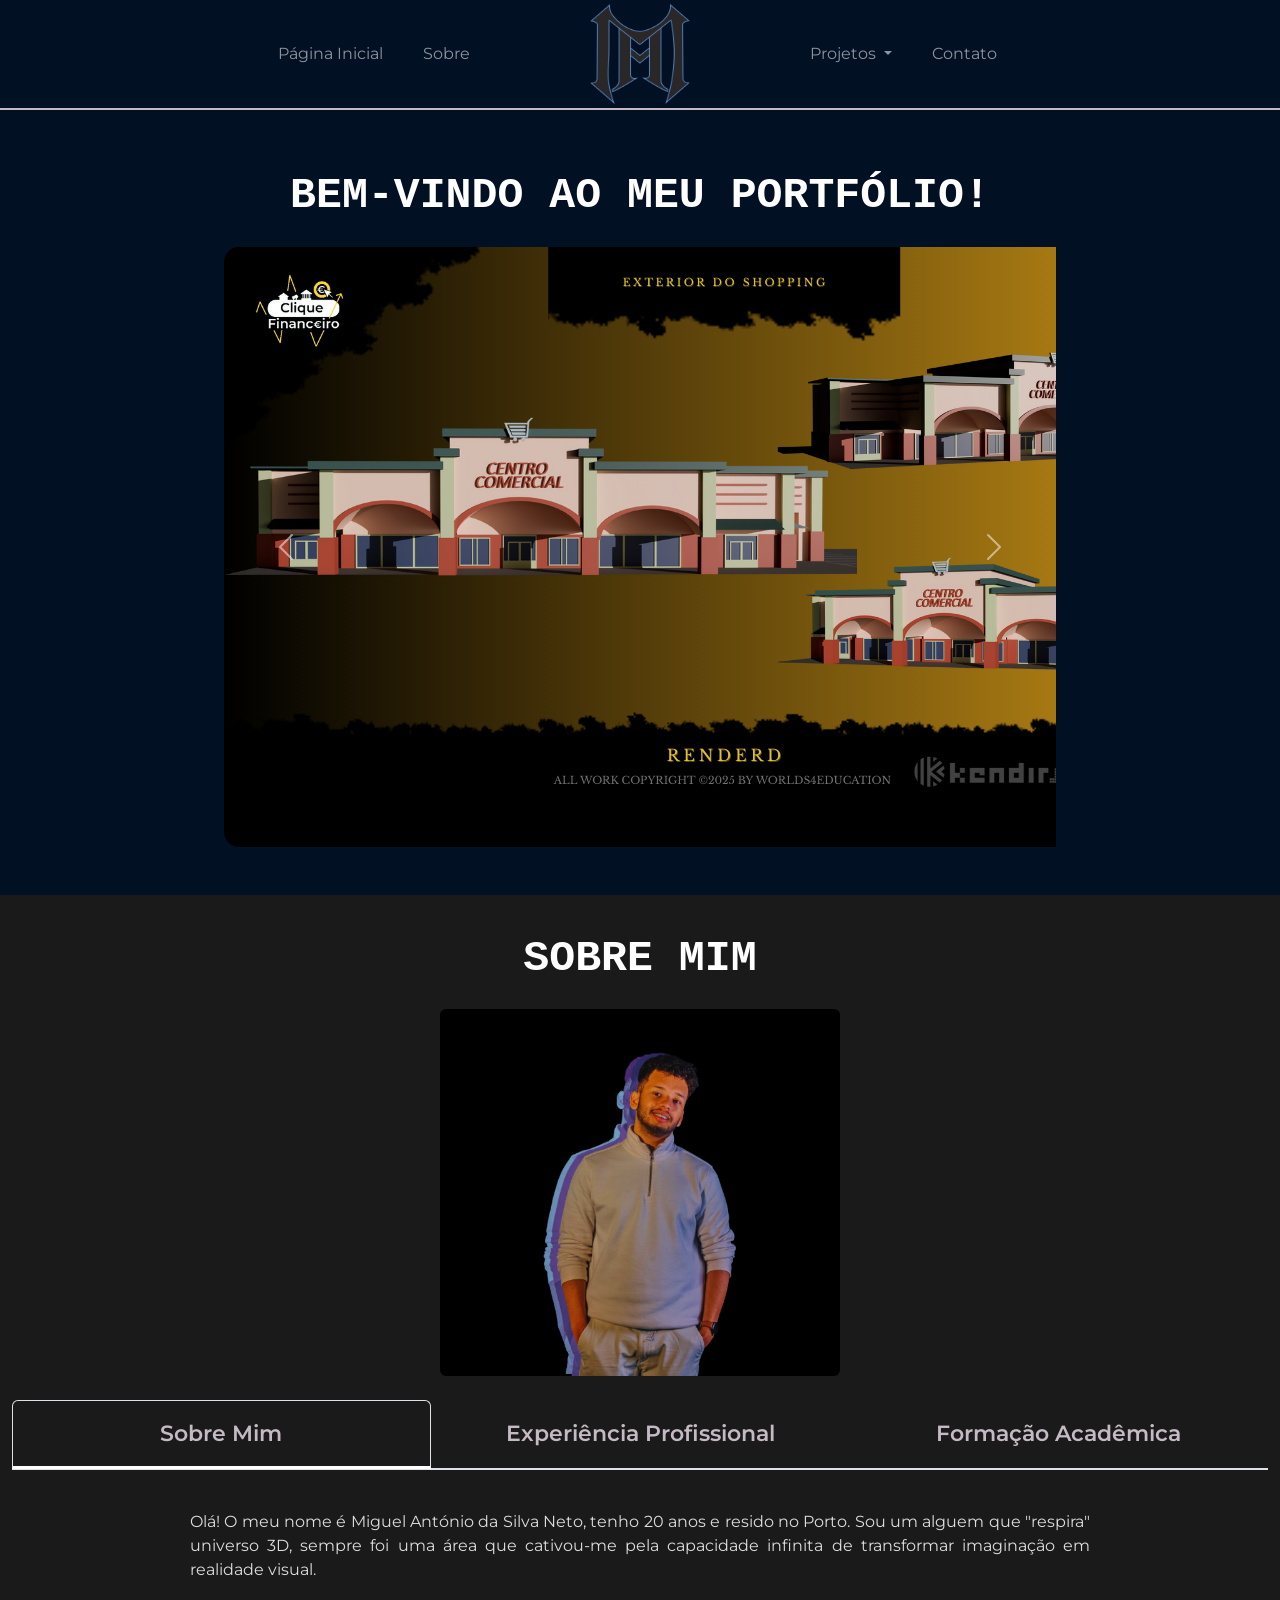
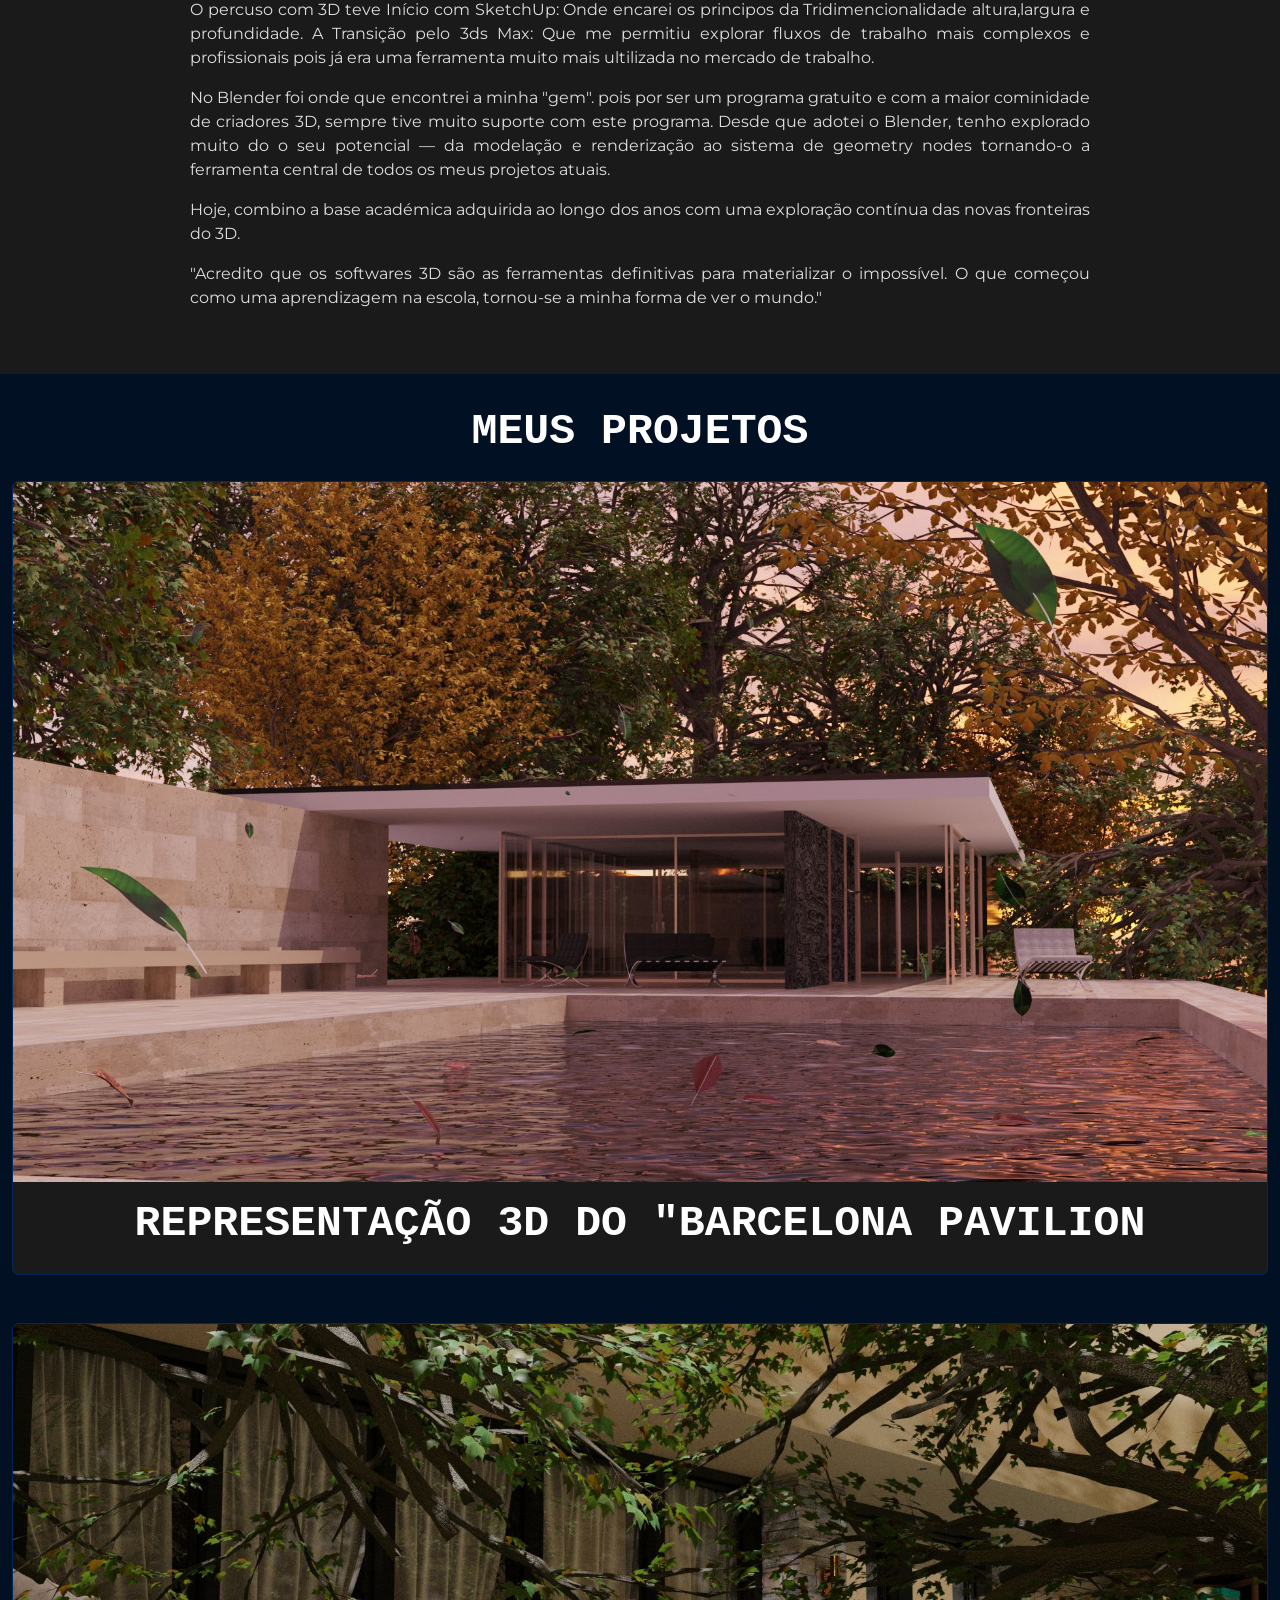
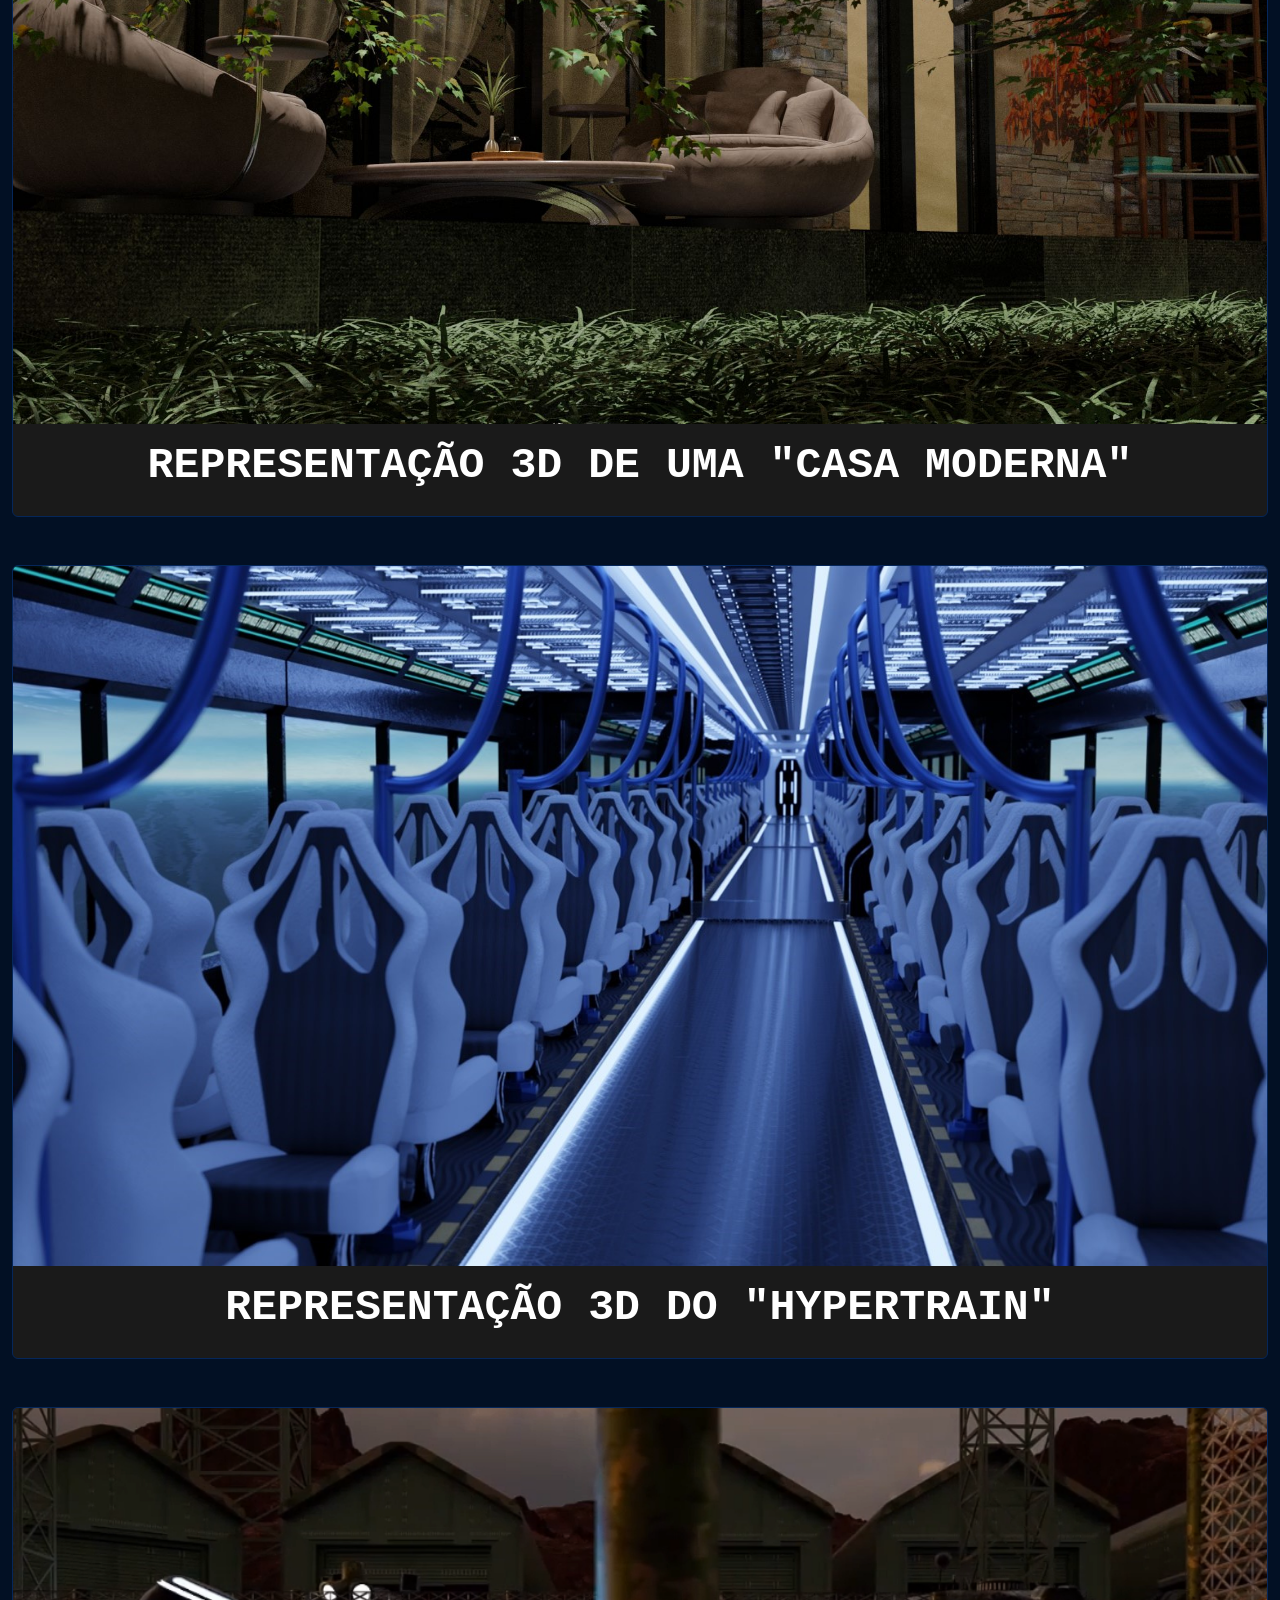
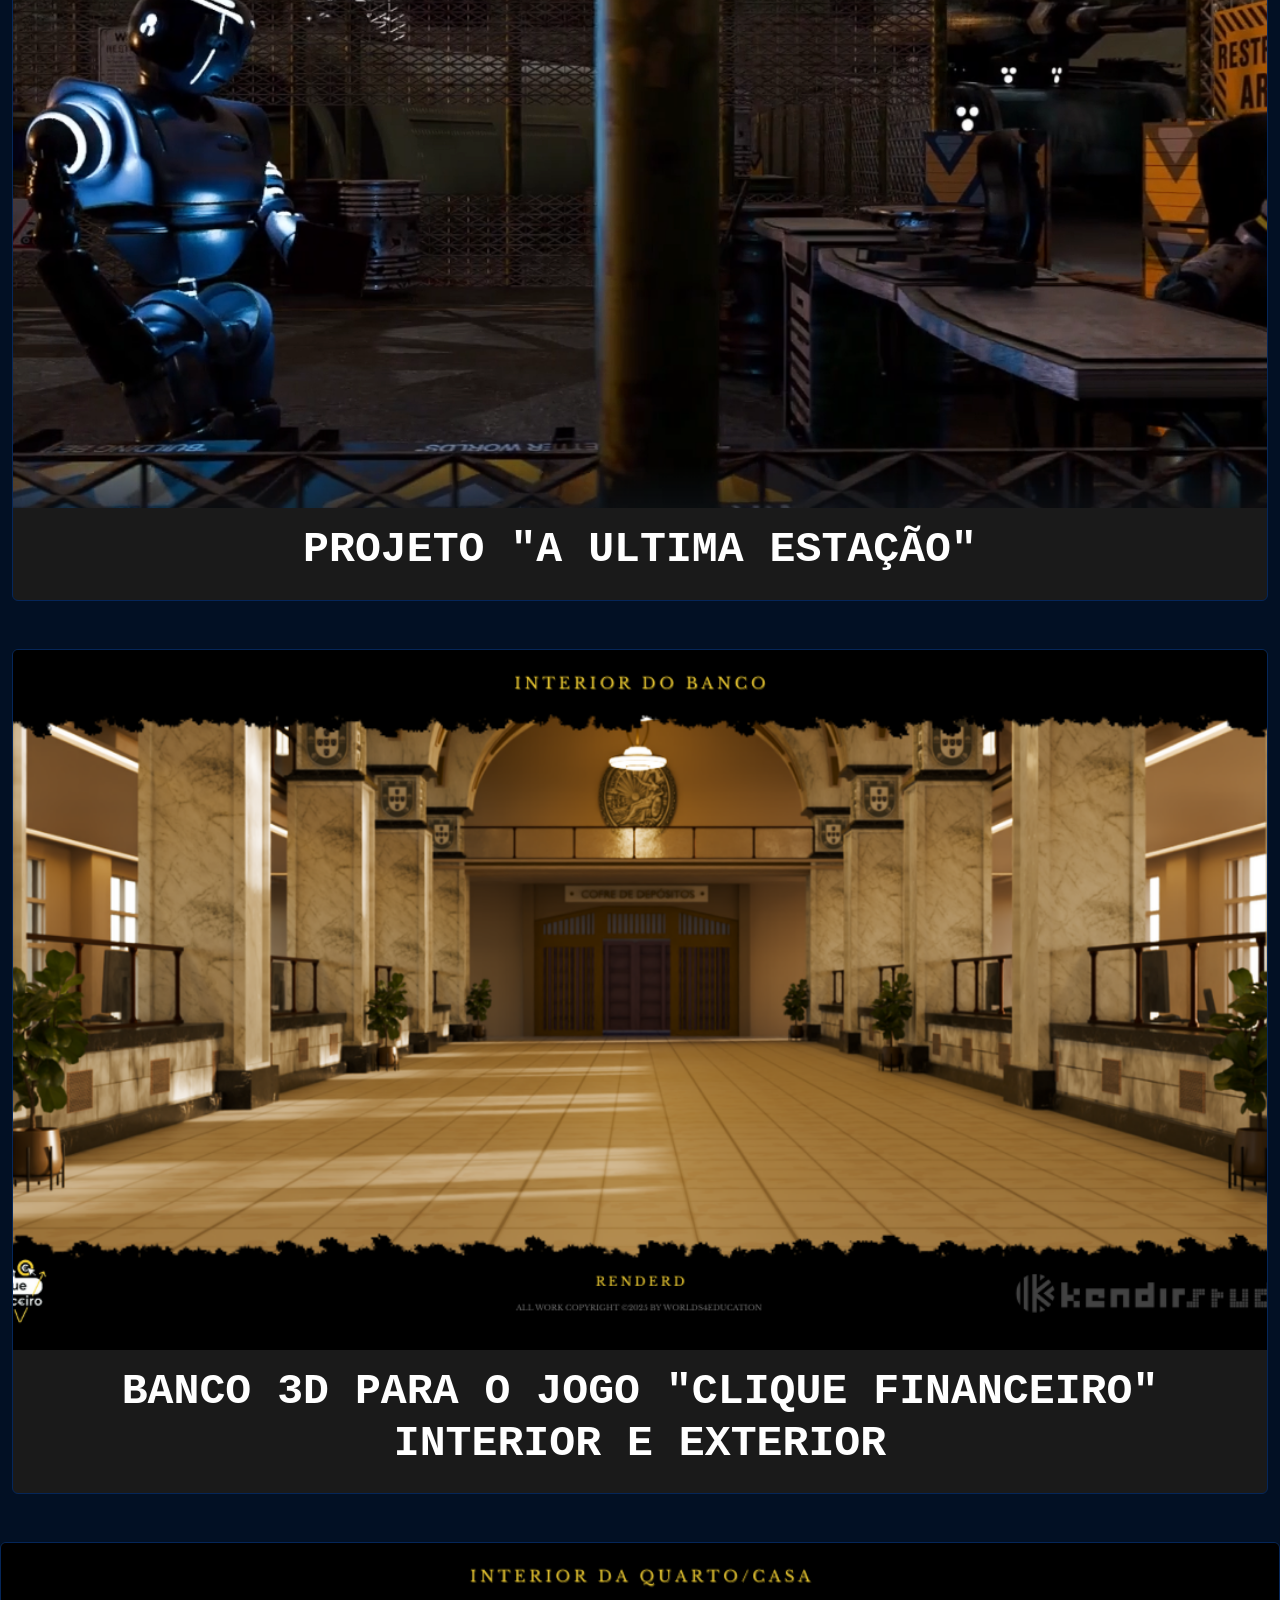
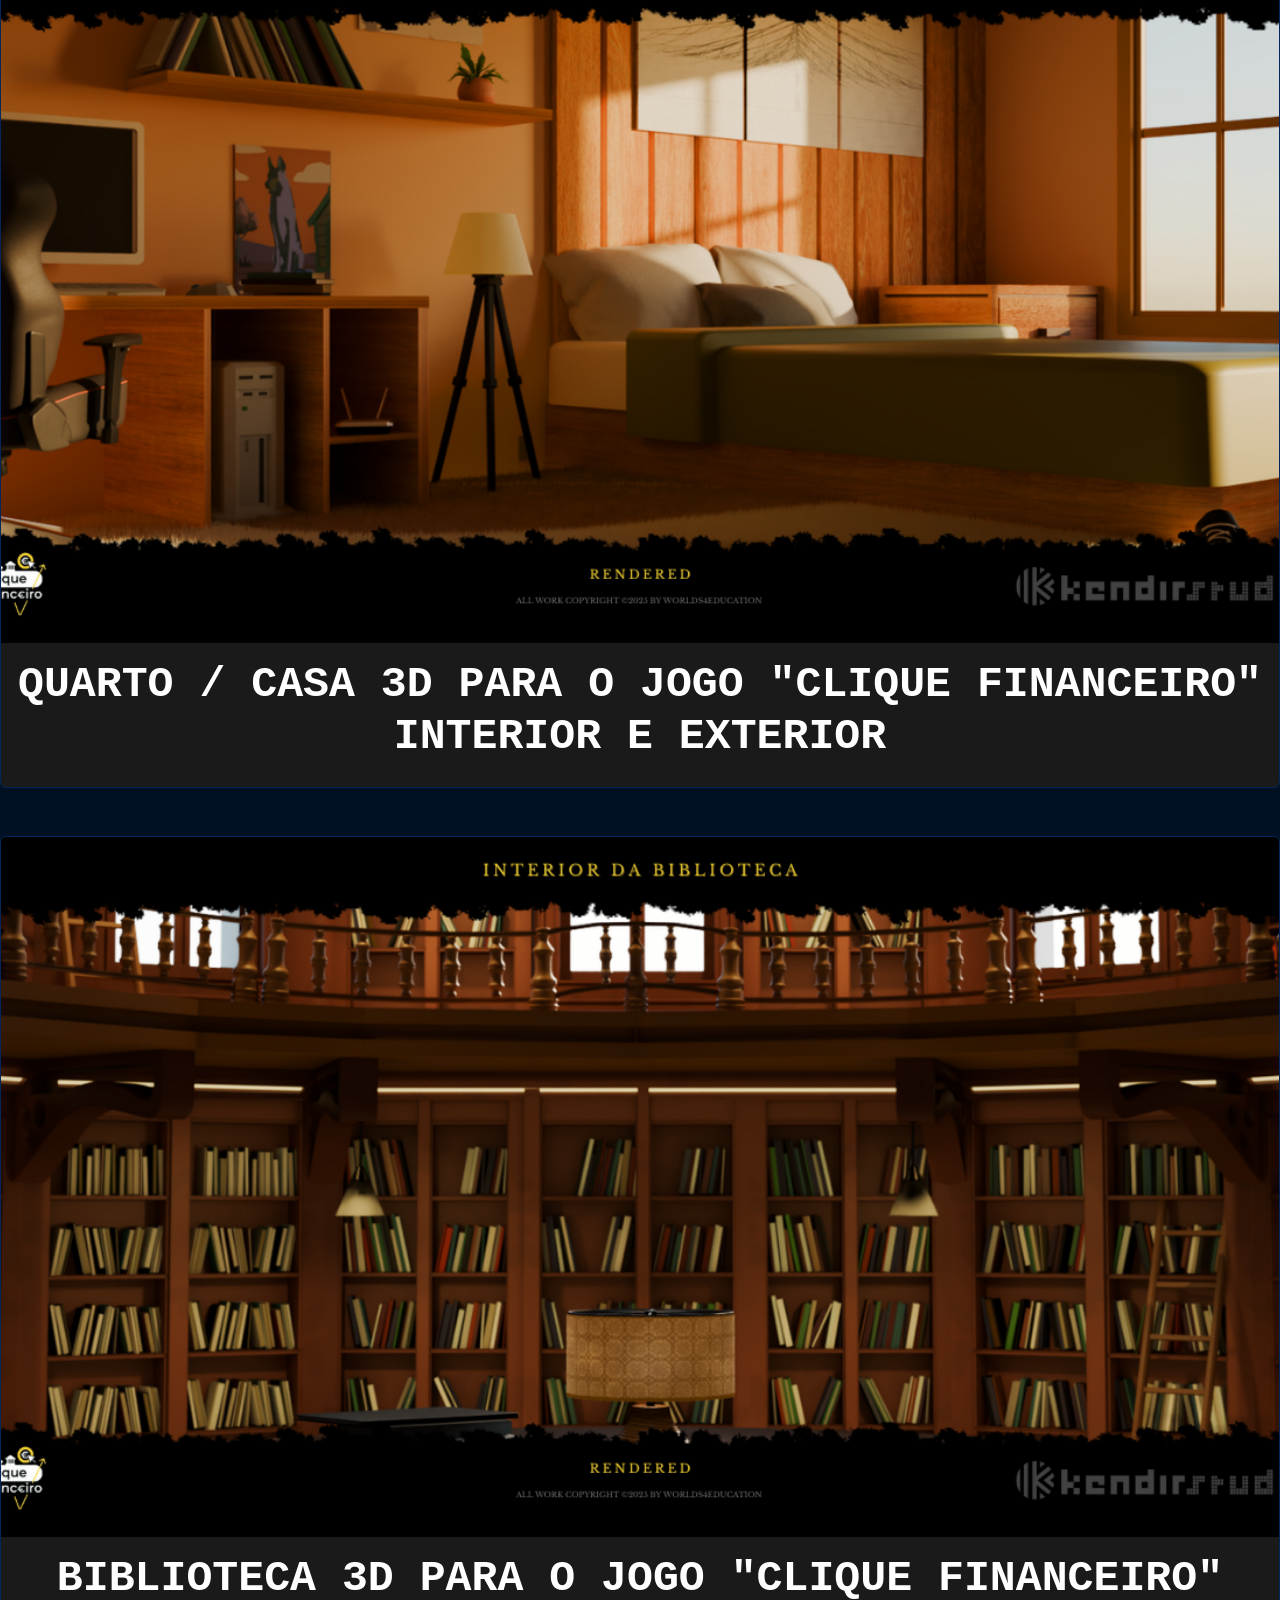
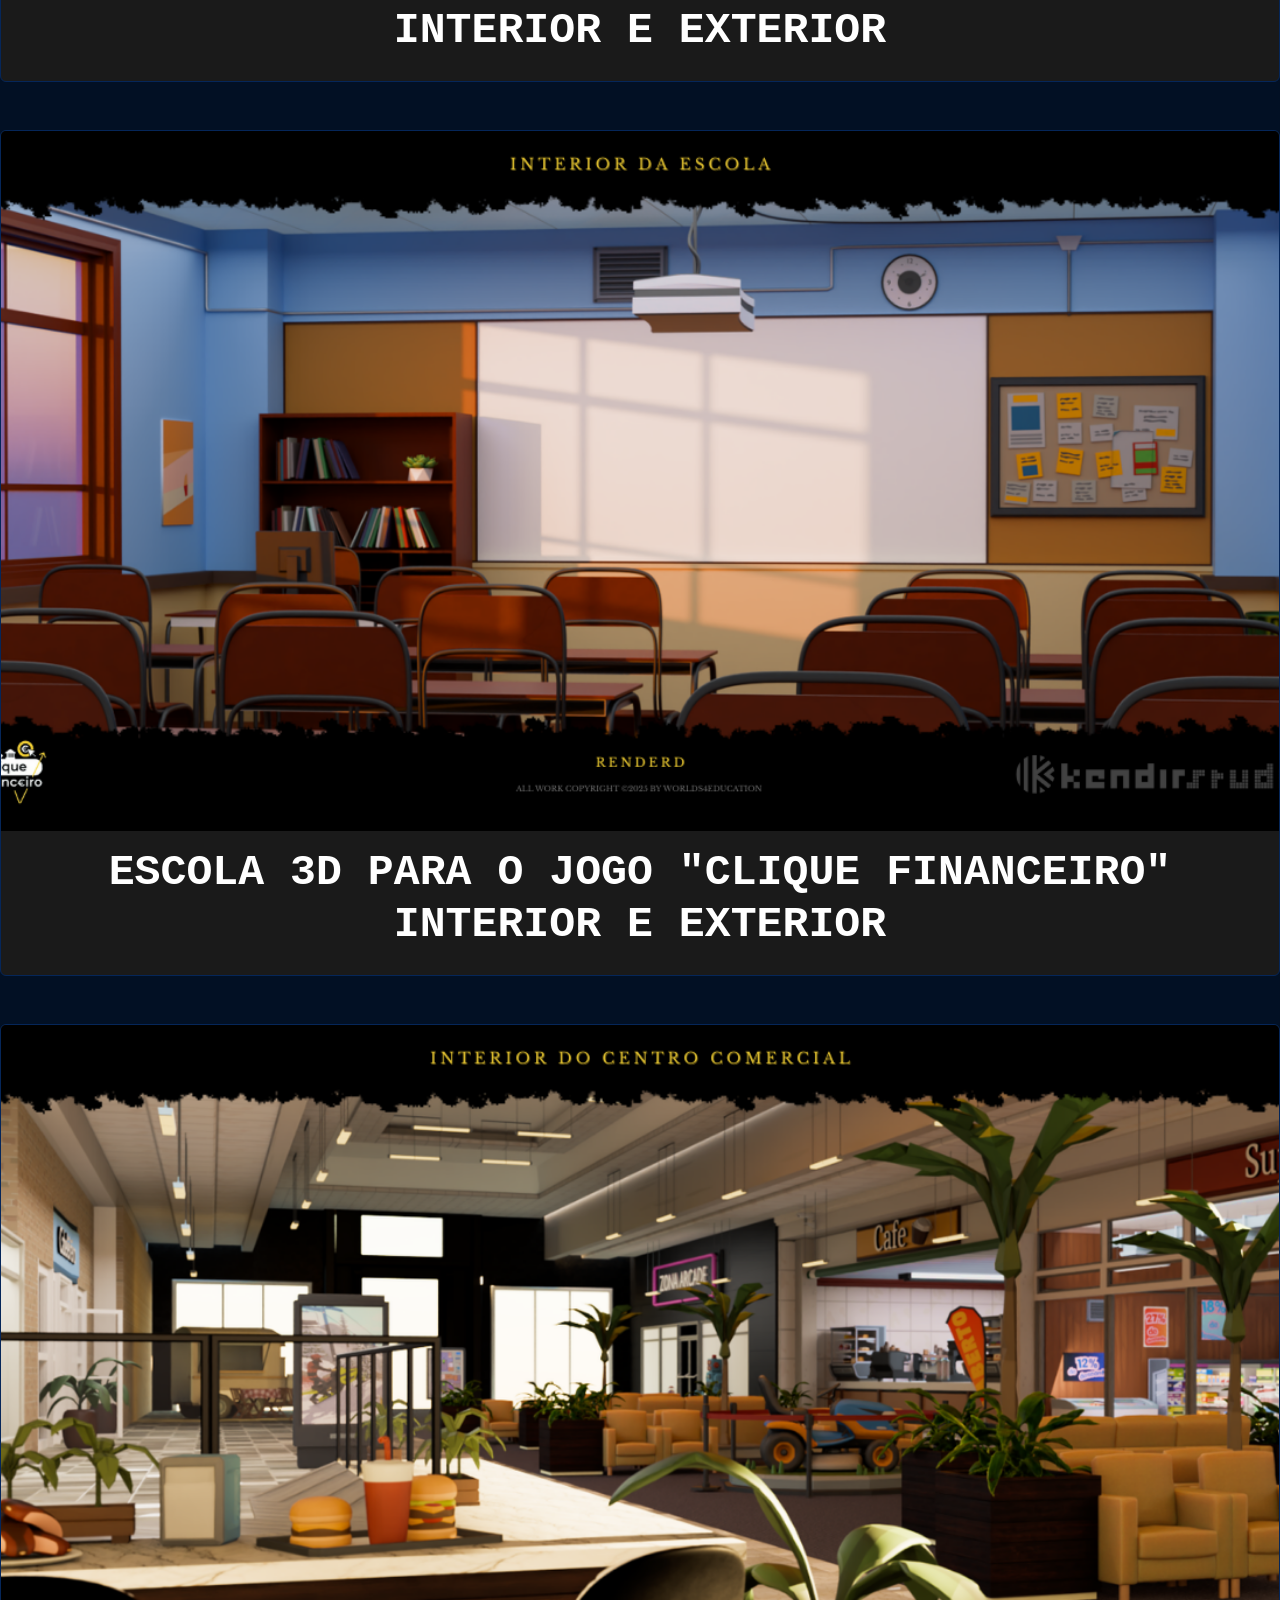
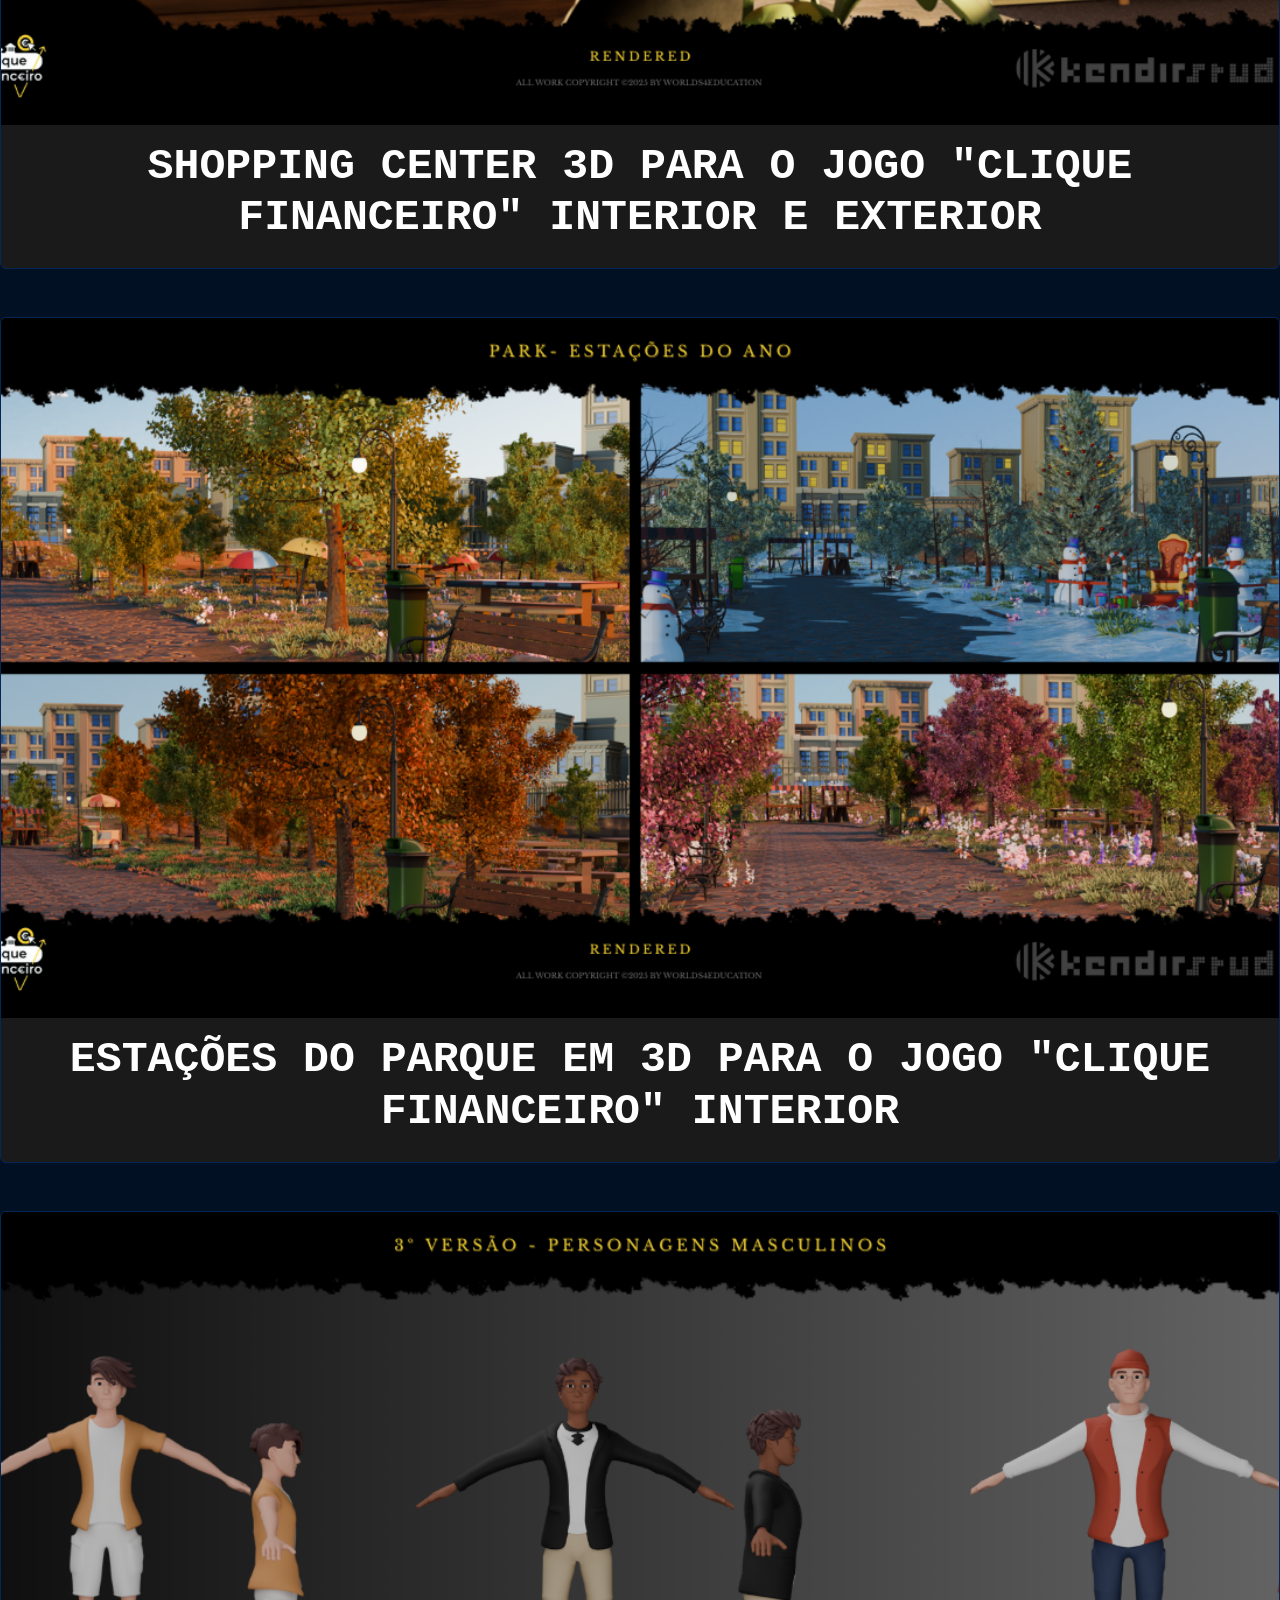
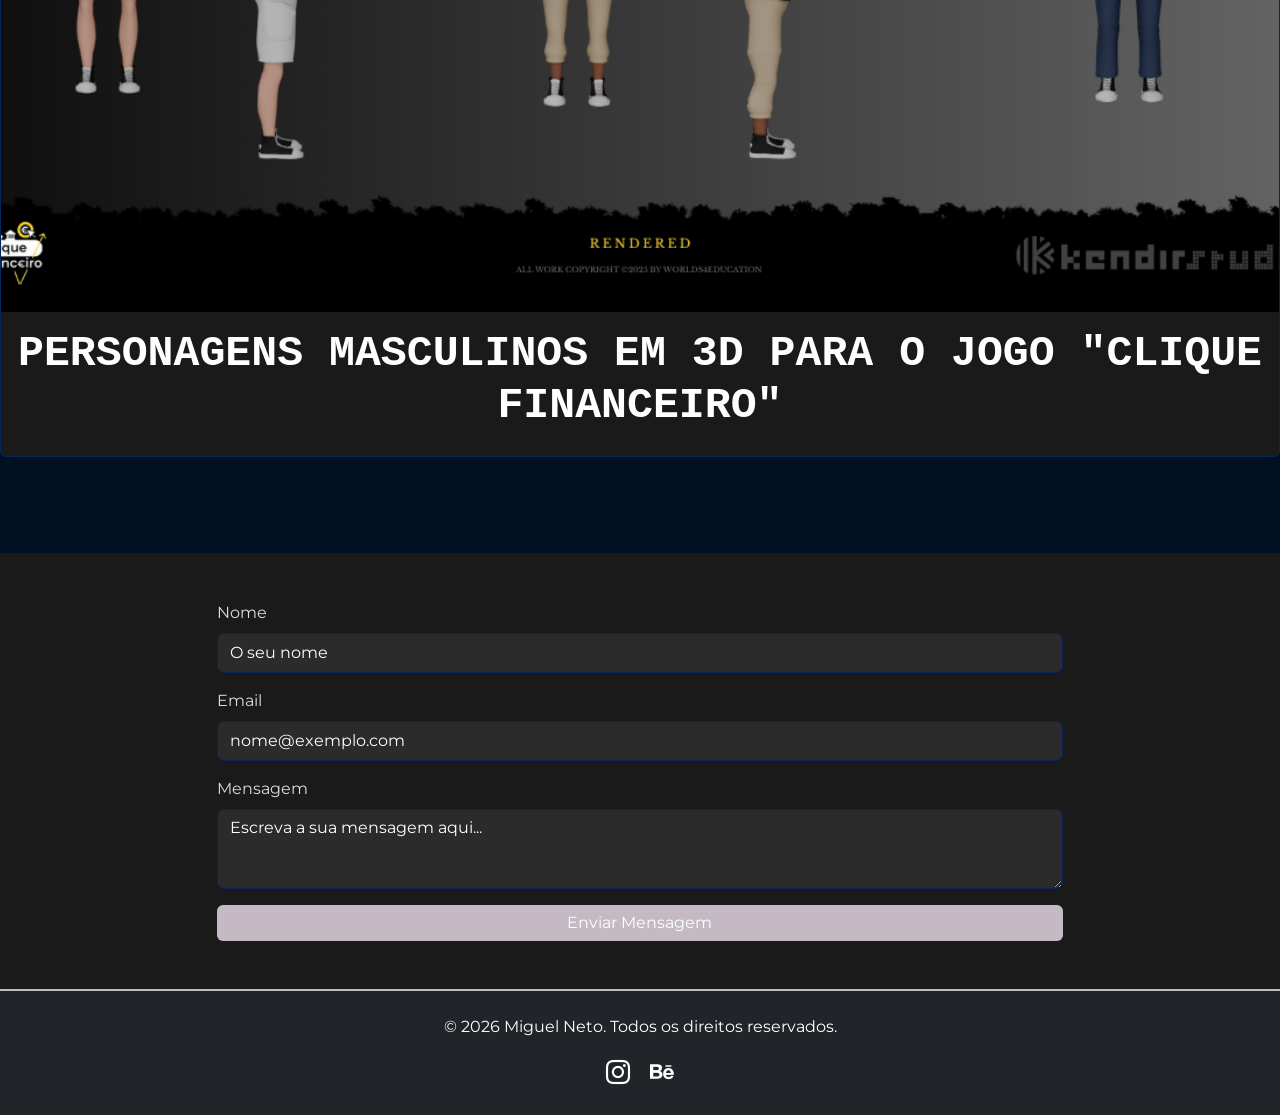
==== commit b16e9790: "Merge branch 'main' of https://github.com/MiguelNero-X/PortfolioSite" ====
--- a/index.html
+++ b/index.html
@@ -37,7 +37,24 @@
                     </ul>
                     <div class="navbar-logo-spacer"></div>
                     <ul class="navbar-nav navbar-nav-right">
-                        <li class="nav-item"><a class="nav-link" href="#projetos">Projetos</a></li>
+                        <li class="nav-item dropdown">
+                            <a class="nav-link dropdown-toggle" href="#projetos" id="navbarDropdownProjetos" role="button" data-bs-toggle="dropdown" aria-expanded="false">
+                                Projetos
+                            </a>
+                            <ul class="dropdown-menu" aria-labelledby="navbarDropdownProjetos">
+                                <li><a class="dropdown-item" href="#projeto1">Barcelona Pavilion</a></li>
+                                <li><a class="dropdown-item" href="#projeto2">Casa Moderna</a></li>
+                                <li><a class="dropdown-item" href="#projeto3">HyperTrain</a></li>
+                                <li><a class="dropdown-item" href="#projeto4">A Última Estação</a></li>
+                                <li><a class="dropdown-item" href="#projeto5">Banco - Clique Financeiro</a></li>
+                                <li><a class="dropdown-item" href="#projeto6">Casa - Clique Financeiro</a></li>
+                                <li><a class="dropdown-item" href="#projeto7">Biblioteca - Clique Financeiro</a></li>
+                                <li><a class="dropdown-item" href="#projeto8">Escola - Clique Financeiro</a></li>
+                                <li><a class="dropdown-item" href="#projeto9">Shopping - Clique Financeiro</a></li>
+                                <li><a class="dropdown-item" href="#projeto10">Parque - Clique Financeiro</a></li>
+                                <li><a class="dropdown-item" href="#projeto11">Personagens - Clique Financeiro</a></li>
+                            </ul>
+                        </li>
                         <li class="nav-item"><a class="nav-link" href="#contato">Contato</a></li>
                     </ul>
                 </div>
@@ -123,7 +140,7 @@
             <h2 class="text-center mb-4" style="margin-top: -10px;">Sobre Mim</h2>
             <div class="row">
                     <div class="col-12 d-flex flex-column align-items-center">               
-                        <img src="src/FOTO/FOTO.png" class="img-fluid rounded mb-4" alt="Foto de Perfil">
+                        <img src="src/FOTO/FOTO.png" class="img-fluid rounded mb-4" alt="Foto de Perfil" style="max-width: 400px;">
                         <!-- Tabs Navigation -->
                         <ul class="nav nav-tabs mb-4 w-100" id="sobreTabs" role="tablist" style="font-size: 1.35rem; gap: 0; display: flex;">
                             <li class="nav-item flex-fill text-center" role="presentation">
@@ -139,21 +156,17 @@
                         <!-- Tabs Content -->
                     <div class="tab-content w-100" id="sobreTabsContent" style="max-width: 900px;">
                         <div class="tab-pane fade show active text-center" id="tab1" role="tabpanel" aria-labelledby="tab1-tab">
-                               <p class="text-center" style="font-size: 1.15rem;">
-                                  
-
-<p>Olá! O meu nome é Miguel António da Silva Neto, tenho 20 anos e resido no Porto. Sou um alguem que "respira" universo 3D, sempre foi uma área que cativou-me pela capacidade infinita de transformar imaginação em realidade visual.</p>
-
-<p>O percuso com 3D teve Início com SketchUp: Onde encarei os principos da Tridimencionalidade altura,largura e profundidade.
-A Transição pelo 3ds Max: Que me permitiu explorar fluxos de trabalho mais complexos e profissionais pois já era uma ferramenta muito mais ultilizada no mercado de trabalho.</p>
-
-<p>No Blender foi onde que encontrei a minha "gem". pois por ser um programa gratuito e com a maior cominidade de criadores 3D, sempre tive muito suporte com este programa. Desde que adotei o Blender, tenho explorado muito do o seu potencial — da modelação e renderização ao sistema de geometry nodes tornando-o a ferramenta central de todos os meus projetos atuais.</p>
-
-<p>Hoje, combino a base académica adquirida ao longo dos anos com uma exploração contínua das novas fronteiras do 3D.</p> 
-
-<p>"Acredito que os softwares 3D são as ferramentas definitivas para materializar o impossível. O que começou como uma aprendizagem na escola, tornou-se a minha forma de ver o mundo."</p>
-
-
+                               <p class="text-center" style="font-size: 1.15rem;">               
+                                    <p>Olá! O meu nome é Miguel António da Silva Neto, tenho 20 anos e resido no Porto. Sou um alguem que "respira" universo 3D, sempre foi uma área que cativou-me pela capacidade infinita de transformar imaginação em realidade visual.</p>
+
+                                    <p>O percuso com 3D teve Início com SketchUp: Onde encarei os principos da Tridimencionalidade altura,largura e profundidade.
+                                    A Transição pelo 3ds Max: Que me permitiu explorar fluxos de trabalho mais complexos e profissionais pois já era uma ferramenta muito mais ultilizada no mercado de trabalho.</p>
+                                    
+                                    <p>No Blender foi onde que encontrei a minha "gem". pois por ser um programa gratuito e com a maior cominidade de criadores 3D, sempre tive muito suporte com este programa. Desde que adotei o Blender, tenho explorado muito do o seu potencial — da modelação e renderização ao sistema de geometry nodes tornando-o a ferramenta central de todos os meus projetos atuais.</p>
+                                    
+                                    <p>Hoje, combino a base académica adquirida ao longo dos anos com uma exploração contínua das novas fronteiras do 3D.</p> 
+                                    
+                                    <p>"Acredito que os softwares 3D são as ferramentas definitivas para materializar o impossível. O que começou como uma aprendizagem na escola, tornou-se a minha forma de ver o mundo."</p>
                                </p>
                         </div>
                         <div class="tab-pane fade text-center" id="tab2" role="tabpanel" aria-labelledby="tab2-tab">
@@ -198,7 +211,7 @@
             <div class="row">
 
                 <!-- Cartão 1 -->
-                <div class="col-12 mb-5">
+                <div class="col-12 mb-5" id="projeto1">
                     <div class="card h-100 text-center">
                         <img src="src/PROJETOS/01_Proj_Pabellon Mies van der Rohe/01_Proj_Pabellon Mies van der Rohe_03.jpg" 
                         class="card-img-top" style="height: 700px; object-fit: cover; cursor: pointer;" alt="..." 
@@ -227,7 +240,7 @@
                 </div>
 
                 <!-- Cartão 2 -->
-                <div class="col-12 mb-5">
+                <div class="col-12 mb-5" id="projeto2">
                     <div class="card h-100 text-center">
                         <img src="src/PROJETOS/02_Proj_ModernHouse/02_Proj_ModernHouse_03.jpg" 
                         class="card-img-top" style="height: 700px; object-fit: cover; cursor: pointer;" alt="..." 
@@ -256,7 +269,7 @@
                 </div>
 
                 <!-- Cartão 3 -->
-                <div class="col-12 mb-5">
+                <div class="col-12 mb-5" id="projeto3">
                     <div class="card h-100 text-center">
                         <img src="src/PROJETOS/03_Proj_Hypertrain/03_Proj_Hypertrain_02.png" class="card-img-top" style="height: 700px; object-fit: cover; cursor: pointer;" 
                         alt="..." data-bs-toggle="collapse" data-bs-target="#collapseProj3" aria-expanded="false" aria-controls="collapseProj3">
@@ -301,7 +314,7 @@
                 </div>
 
                 <!-- Cartão 4 -->
-                <div class="col-12 mb-5">
+                <div class="col-12 mb-5" id="projeto4">
                     <div class="card h-100 text-center">
                         <img src="src/PROJETOS/04_Proj_The last train/04_Proj_The last train_MainImage.png" class="card-img-top" style="height: 700px; object-fit: cover; cursor: pointer;" alt="..." data-bs-toggle="collapse" data-bs-target="#collapseProj4" aria-expanded="false" aria-controls="collapseProj4">
                         <div class="card-body">
@@ -338,12 +351,12 @@
 
                                     <div class="col-md-4 mb-3">
                                         <img src="src/PROJETOS/04_Proj_The last train/04_Proj_The last train_GeneralBot/04_Proj_The last train_GeneralBot_Wireframe.png" class="img-fluid mb-2" alt="Miniatura 1" data-bs-toggle="modal" 
-                                        data-bs-target="#modalProj04Img1" style="cursor:pointer;">
+                                        data-bs-target="#modalProj4Img1" style="cursor:pointer;">
                                     </div>
 
                                     <div class="col-md-4 mb-3">
                                         <img src="src/PROJETOS/04_Proj_The last train/04_Proj_The last train_237Bot/04_Proj_The last train_237Bot_Wireframe.png" class="img-fluid mb-2" alt="Miniatura 1" data-bs-toggle="modal"
-                                        data-bs-target="#modalProj04Img2" style="cursor:pointer;">
+                                        data-bs-target="#modalProj4Img2" style="cursor:pointer;">
                                     </div>
 
                                     
@@ -368,7 +381,7 @@
                 </div>
 
                 <!-- Cartão 5 -->
-                <div class="col-12 mb-5">
+                <div class="col-12 mb-5" id="projeto5">
                     <div class="card h-100 text-center">
                         <img src="src/PROJETOS/05_Proj_KendirStudios_CliqueFinanceiro_Bank/05_Proj_KendirStudios_CliqueFinanceiro_INT_Bank_Rendered.png" class="card-img-top" style="height: 700px; object-fit: cover; cursor: pointer;" alt="..." data-bs-toggle="collapse" data-bs-target="#collapseProj5" aria-expanded="false" aria-controls="collapseProj5">
                         <div class="card-body">
@@ -377,31 +390,40 @@
                                 <p class="card-text">Este projeto faz parte de uma série de criações 3D para o jogo "Clique Financeiro", um banco fictício criado para fins educacionais.</p>
                                 <div class="row mt-3">
                                     <div class="col-md-4 mb-3">
-                                        <img src="src/PROJETOS/05_Proj_KendirStudios_CliqueFinanceiro_Bank/05_Proj_KendirStudios_CliqueFinanceiro_INT_Bank_Ao.png" class="img-fluid mb-2" alt="Miniatura 1" data-bs-toggle="modal" data-bs-target="#modalProj5Img1" style="cursor:pointer;">
-                                    </div>
-                                    <div class="col-md-4 mb-3">
-                                        <img src="src/PROJETOS/05_Proj_KendirStudios_CliqueFinanceiro_Bank/05_Proj_KendirStudios_CliqueFinanceiro_INT_Bank_Normal .png" class="img-fluid mb-2" alt="Miniatura 2" data-bs-toggle="modal" data-bs-target="#modalProj5Img2" style="cursor:pointer;">
-                                    </div>
-                                    <div class="col-md-4 mb-3">
-                                        <img src="src/PROJETOS/05_Proj_KendirStudios_CliqueFinanceiro_Bank/05_Proj_KendirStudios_CliqueFinanceiro_INT_Bank_Wireframe.png" class="img-fluid mb-2" alt="Miniatura 3" data-bs-toggle="modal" data-bs-target="#modalProj5Img3" style="cursor:pointer;">
-                                    </div>
-                                    <div class="col-md-4 mb-3">
-                                        <img src="src/PROJETOS/05_Proj_KendirStudios_CliqueFinanceiro_Bank/05_Proj_KendirStudios_CliqueFinanceiro_EXT_Bank_2ºModel_Ao.png" class="img-fluid mb-2" alt="Miniatura 3" data-bs-toggle="modal" data-bs-target="#modalProj5Img3" style="cursor:pointer;">
-                                    </div>
-                                    <div class="col-md-4 mb-3">
-                                        <img src="src/PROJETOS/05_Proj_KendirStudios_CliqueFinanceiro_Bank/05_Proj_KendirStudios_CliqueFinanceiro_EXT_Bank_2ºModel_Normal.png" class="img-fluid mb-2" alt="Miniatura 3" data-bs-toggle="modal" data-bs-target="#modalProj5Img3" style="cursor:pointer;">
-                                    </div>
-                                    <div class="col-md-4 mb-3">
-                                        <img src="src/PROJETOS/05_Proj_KendirStudios_CliqueFinanceiro_Bank/05_Proj_KendirStudios_CliqueFinanceiro_EXT_Bank_2ºModel_Rendered.png" class="img-fluid mb-2" alt="Miniatura 3" data-bs-toggle="modal" data-bs-target="#modalProj5Img3" style="cursor:pointer;">
+                                        <img src="src/PROJETOS/05_Proj_KendirStudios_CliqueFinanceiro_Bank/05_Proj_KendirStudios_CliqueFinanceiro_INT_Bank_Ao.png" class="img-fluid mb-2" alt="Miniatura 1">
+                                        <p class="small project-mini-desc">Interior do Banco - Ambient Occlusion</p>
+                                    </div>
+                                    <div class="col-md-4 mb-3">
+                                        <img src="src/PROJETOS/05_Proj_KendirStudios_CliqueFinanceiro_Bank/05_Proj_KendirStudios_CliqueFinanceiro_INT_Bank_Normal .png" class="img-fluid mb-2" alt="Miniatura 2">
+                                        <p class="small project-mini-desc">Interior do Banco - Normal Map</p>
+                                    </div>
+                                    <div class="col-md-4 mb-3">
+                                        <img src="src/PROJETOS/05_Proj_KendirStudios_CliqueFinanceiro_Bank/05_Proj_KendirStudios_CliqueFinanceiro_INT_Bank_Wireframe.png" class="img-fluid mb-2" alt="Miniatura 3">
+                                        <p class="small project-mini-desc">Interior do Banco - Wireframe</p>
+                                    </div>
+                                    <div class="col-md-4 mb-3">
+                                        <img src="src/PROJETOS/05_Proj_KendirStudios_CliqueFinanceiro_Bank/05_Proj_KendirStudios_CliqueFinanceiro_EXT_Bank_2ºModel_Ao.png" class="img-fluid mb-2" alt="Miniatura 3">
+                                        <p class="small project-mini-desc">Exterior do Banco - Ambient Occlusion</p>
+                                    </div>
+                                    <div class="col-md-4 mb-3">
+                                        <img src="src/PROJETOS/05_Proj_KendirStudios_CliqueFinanceiro_Bank/05_Proj_KendirStudios_CliqueFinanceiro_EXT_Bank_2ºModel_Normal.png" class="img-fluid mb-2" alt="Miniatura 3">
+                                        <p class="small project-mini-desc">Exterior do Banco - Normal Map</p>
+                                    </div>
+                                    <div class="col-md-4 mb-3">
+                                        <img src="src/PROJETOS/05_Proj_KendirStudios_CliqueFinanceiro_Bank/05_Proj_KendirStudios_CliqueFinanceiro_EXT_Bank_2ºModel_Rendered.png" class="img-fluid mb-2" alt="Miniatura 3">
+                                        <p class="small project-mini-desc">Exterior do Banco - Renderizado</p>
                                     </div>
                                      <div class="col-md-4 mb-3">
-                                        <img src="src/PROJETOS/05_Proj_KendirStudios_CliqueFinanceiro_Bank/05_Proj_KendirStudios_CliqueFinanceiro_INT_Bank_Ao.png" class="img-fluid mb-2" alt="Miniatura 3" data-bs-toggle="modal" data-bs-target="#modalProj5Img3" style="cursor:pointer;">
-                                    </div>
-                                    <div class="col-md-4 mb-3">
-                                        <img src="src/PROJETOS/05_Proj_KendirStudios_CliqueFinanceiro_Bank/05_Proj_KendirStudios_CliqueFinanceiro_MainMenu_Bank_Normal.png" class="img-fluid mb-2" alt="Miniatura 3" data-bs-toggle="modal" data-bs-target="#modalProj5Img3" style="cursor:pointer;">
-                                    </div>
-                                    <div class="col-md-4 mb-3">
-                                        <img src="src/PROJETOS/05_Proj_KendirStudios_CliqueFinanceiro_Bank/05_Proj_KendirStudios_CliqueFinanceiro_MainMenu_Bank_Rendered.png" class="img-fluid mb-2" alt="Miniatura 3" data-bs-toggle="modal" data-bs-target="#modalProj5Img3" style="cursor:pointer;">
+                                        <img src="src/PROJETOS/05_Proj_KendirStudios_CliqueFinanceiro_Bank/05_Proj_KendirStudios_CliqueFinanceiro_INT_Bank_Ao.png" class="img-fluid mb-2" alt="Miniatura 3">
+                                        <p class="small project-mini-desc">Menu Principal - Banco Ambient Occlusion</p>
+                                    </div>
+                                    <div class="col-md-4 mb-3">
+                                        <img src="src/PROJETOS/05_Proj_KendirStudios_CliqueFinanceiro_Bank/05_Proj_KendirStudios_CliqueFinanceiro_MainMenu_Bank_Normal.png" class="img-fluid mb-2" alt="Miniatura 3">
+                                        <p class="small project-mini-desc">Menu Principal - Banco Normal Map</p>
+                                    </div>
+                                    <div class="col-md-4 mb-3">
+                                        <img src="src/PROJETOS/05_Proj_KendirStudios_CliqueFinanceiro_Bank/05_Proj_KendirStudios_CliqueFinanceiro_MainMenu_Bank_Rendered.png" class="img-fluid mb-2" alt="Miniatura 3">
+                                        <p class="small project-mini-desc">Menu Principal - Banco Renderizado</p>
                                     </div>
                                 </div>
                             </div>
@@ -413,7 +435,7 @@
         </div>
 
          <!-- Cartão 6 -->
-                <div class="col-12 mb-5">
+                <div class="col-12 mb-5" id="projeto6">
                     <div class="card h-100 text-center">
                         <img src="src/PROJETOS/06_Proj_KendirStudios_CliqueFinanceiro_House/06_Proj_KendirStudios_CliqueFinanceiro_INT_House_Rendered.png" class="card-img-top" style="height: 700px; object-fit: cover; cursor: pointer;" alt="..." data-bs-toggle="collapse" data-bs-target="#collapseProj6" aria-expanded="false" aria-controls="collapseProj6">
                         <div class="card-body">
@@ -422,13 +444,16 @@
                                 <p class="card-text">Este projeto faz parte de uma série de criações 3D para o jogo "Clique Financeiro", apresentando o quarto do jogador no jogo.</p>
                                 <div class="row mt-3">
                                     <div class="col-md-4 mb-3">
-                                        <img src="src/PROJETOS/06_Proj_KendirStudios_CliqueFinanceiro_House/06_Proj_KendirStudios_CliqueFinanceiro_INT_House_Ao.png" class="img-fluid mb-2" alt="Miniatura 1" data-bs-toggle="modal" data-bs-target="#modalProj6Img1" style="cursor:pointer;">
-                                    </div>
-                                    <div class="col-md-4 mb-3">
-                                        <img src="src/PROJETOS/06_Proj_KendirStudios_CliqueFinanceiro_House/06_Proj_KendirStudios_CliqueFinanceiro_INT_House_Normal.png" class="img-fluid mb-2" alt="Miniatura 2" data-bs-toggle="modal" data-bs-target="#modalProj6Img2" style="cursor:pointer;">
-                                    </div>
-                                    <div class="col-md-4 mb-3">
-                                        <img src="src/PROJETOS/06_Proj_KendirStudios_CliqueFinanceiro_House/06_Proj_KendirStudios_CliqueFinanceiro_INT_House_Wireframe.png" class="img-fluid mb-2" alt="Miniatura 3" data-bs-toggle="modal" data-bs-target="#modalProj6Img3" style="cursor:pointer;">
+                                        <img src="src/PROJETOS/06_Proj_KendirStudios_CliqueFinanceiro_House/06_Proj_KendirStudios_CliqueFinanceiro_INT_House_Ao.png" class="img-fluid mb-2" alt="Miniatura 1">
+                                        <p class="small project-mini-desc">Interior da Casa - Ambient Occlusion</p>
+                                    </div>
+                                    <div class="col-md-4 mb-3">
+                                        <img src="src/PROJETOS/06_Proj_KendirStudios_CliqueFinanceiro_House/06_Proj_KendirStudios_CliqueFinanceiro_INT_House_Normal.png" class="img-fluid mb-2" alt="Miniatura 2">
+                                        <p class="small project-mini-desc">Interior da Casa - Normal Map</p>
+                                    </div>
+                                    <div class="col-md-4 mb-3">
+                                        <img src="src/PROJETOS/06_Proj_KendirStudios_CliqueFinanceiro_House/06_Proj_KendirStudios_CliqueFinanceiro_INT_House_Wireframe.png" class="img-fluid mb-2" alt="Miniatura 3">
+                                        <p class="small project-mini-desc">Interior da Casa - Wireframe</p>
                                     </div>
                                 </div>
                             </div>
@@ -440,7 +465,7 @@
         </div>
 
          <!-- Cartão 7 -->
-                <div class="col-12 mb-5">
+                <div class="col-12 mb-5" id="projeto7">
                     <div class="card h-100 text-center">
                         <img src="src/PROJETOS/07_Proj_KendirStudios_CliqueFinanceiro_Library/05_Proj_KendirStudios_CliqueFinanceiro_INT_Library_Rendered.png" class="card-img-top" style="height: 700px; object-fit: cover; cursor: pointer;" alt="..." data-bs-toggle="collapse" data-bs-target="#collapseProj7" aria-expanded="false" aria-controls="collapseProj7">
                         <div class="card-body">
@@ -449,22 +474,28 @@
                                 <p class="card-text">Este projeto faz parte de uma série de criações 3D para o jogo "Clique Financeiro", a biblioteca do jogador no jogo.</p>
                                 <div class="row mt-3">
                                     <div class="col-md-4 mb-3">
-                                        <img src="src/PROJETOS/07_Proj_KendirStudios_CliqueFinanceiro_Library/05_Proj_KendirStudios_CliqueFinanceiro_INT_Library_Ao.png" class="img-fluid mb-2" alt="Miniatura 1" data-bs-toggle="modal" data-bs-target="#modalProj7Img1" style="cursor:pointer;">
-                                    </div>
-                                    <div class="col-md-4 mb-3">
-                                        <img src="src/PROJETOS/07_Proj_KendirStudios_CliqueFinanceiro_Library/05_Proj_KendirStudios_CliqueFinanceiro_INT_Library_Normal.png" class="img-fluid mb-2" alt="Miniatura 2" data-bs-toggle="modal" data-bs-target="#modalProj7Img2" style="cursor:pointer;">
-                                    </div>
-                                    <div class="col-md-4 mb-3">
-                                        <img src="src/PROJETOS/07_Proj_KendirStudios_CliqueFinanceiro_Library/05_Proj_KendirStudios_CliqueFinanceiro_INT_Library_Rendered.png" class="img-fluid mb-2" alt="Miniatura 3" data-bs-toggle="modal" data-bs-target="#modalProj7Img3" style="cursor:pointer;">
+                                        <img src="src/PROJETOS/07_Proj_KendirStudios_CliqueFinanceiro_Library/05_Proj_KendirStudios_CliqueFinanceiro_INT_Library_Ao.png" class="img-fluid mb-2" alt="Miniatura 1">
+                                        <p class="small project-mini-desc">Interior da Biblioteca - Ambient Occlusion</p>
+                                    </div>
+                                    <div class="col-md-4 mb-3">
+                                        <img src="src/PROJETOS/07_Proj_KendirStudios_CliqueFinanceiro_Library/05_Proj_KendirStudios_CliqueFinanceiro_INT_Library_Normal.png" class="img-fluid mb-2" alt="Miniatura 2">
+                                        <p class="small project-mini-desc">Interior da Biblioteca - Normal Map</p>
+                                    </div>
+                                    <div class="col-md-4 mb-3">
+                                        <img src="src/PROJETOS/07_Proj_KendirStudios_CliqueFinanceiro_Library/05_Proj_KendirStudios_CliqueFinanceiro_INT_Library_Rendered.png" class="img-fluid mb-2" alt="Miniatura 3">
+                                        <p class="small project-mini-desc">Interior da Biblioteca - Renderizado</p>
                                     </div>
                                      <div class="col-md-4 mb-3">
-                                        <img src="src/PROJETOS/07_Proj_KendirStudios_CliqueFinanceiro_Library/05_Proj_KendirStudios_CliqueFinanceiro_Library_Ao.png" class="img-fluid mb-2" alt="Miniatura 1" data-bs-toggle="modal" data-bs-target="#modalProj7Img1" style="cursor:pointer;">
-                                    </div>
-                                    <div class="col-md-4 mb-3">
-                                        <img src="src/PROJETOS/07_Proj_KendirStudios_CliqueFinanceiro_Library/05_Proj_KendirStudios_CliqueFinanceiro_Library_Normal.png" class="img-fluid mb-2" alt="Miniatura 2" data-bs-toggle="modal" data-bs-target="#modalProj7Img2" style="cursor:pointer;">
-                                    </div>
-                                    <div class="col-md-4 mb-3">
-                                        <img src="src/PROJETOS/07_Proj_KendirStudios_CliqueFinanceiro_Library/05_Proj_KendirStudios_CliqueFinanceiro_Library_Rendered.png" class="img-fluid mb-2" alt="Miniatura 3" data-bs-toggle="modal" data-bs-target="#modalProj7Img3" style="cursor:pointer;">
+                                        <img src="src/PROJETOS/07_Proj_KendirStudios_CliqueFinanceiro_Library/05_Proj_KendirStudios_CliqueFinanceiro_Library_Ao.png" class="img-fluid mb-2" alt="Miniatura 1">
+                                        <p class="small project-mini-desc">Biblioteca - Ambient Occlusion</p>
+                                    </div>
+                                    <div class="col-md-4 mb-3">
+                                        <img src="src/PROJETOS/07_Proj_KendirStudios_CliqueFinanceiro_Library/05_Proj_KendirStudios_CliqueFinanceiro_Library_Normal.png" class="img-fluid mb-2" alt="Miniatura 2">
+                                        <p class="small project-mini-desc">Biblioteca - Normal Map</p>
+                                    </div>
+                                    <div class="col-md-4 mb-3">
+                                        <img src="src/PROJETOS/07_Proj_KendirStudios_CliqueFinanceiro_Library/05_Proj_KendirStudios_CliqueFinanceiro_Library_Rendered.png" class="img-fluid mb-2" alt="Miniatura 3">
+                                        <p class="small project-mini-desc">Biblioteca - Renderizado</p>
                                     </div>
                                 </div>
                             </div>
@@ -476,7 +507,7 @@
         </div>
 
          <!-- Cartão 8 -->
-                <div class="col-12 mb-5">
+                <div class="col-12 mb-5" id="projeto8">
                     <div class="card h-100 text-center">
                         <img src="src/PROJETOS/08_Proj_KendirStudios_CliqueFinanceiro_School/05_Proj_KendirStudios_CliqueFinanceiro_INT_School_Rendered.png" class="card-img-top" style="height: 700px; object-fit: cover; cursor: pointer;" alt="..." data-bs-toggle="collapse" data-bs-target="#collapseProj8" aria-expanded="false" aria-controls="collapseProj8">
                         <div class="card-body">
@@ -485,13 +516,16 @@
                                 <p class="card-text">Este projeto faz parte de uma série de criações 3D para o jogo "Clique Financeiro", a escola do jogador no jogo.</p>
                                 <div class="row mt-3">
                                     <div class="col-md-4 mb-3">
-                                        <img src="src/PROJETOS/08_Proj_KendirStudios_CliqueFinanceiro_School/05_Proj_KendirStudios_CliqueFinanceiro_INT_School_Ao.png" class="img-fluid mb-2" alt="Miniatura 1" data-bs-toggle="modal" data-bs-target="#modalProj8Img1" style="cursor:pointer;">
-                                    </div>
-                                    <div class="col-md-4 mb-3">
-                                        <img src="src/PROJETOS/08_Proj_KendirStudios_CliqueFinanceiro_School/05_Proj_KendirStudios_CliqueFinanceiro_INT_School_Normal.png" class="img-fluid mb-2" alt="Miniatura 2" data-bs-toggle="modal" data-bs-target="#modalProj8Img2" style="cursor:pointer;">
-                                    </div>
-                                    <div class="col-md-4 mb-3">
-                                        <img src="src/PROJETOS/08_Proj_KendirStudios_CliqueFinanceiro_School/05_Proj_KendirStudios_CliqueFinanceiro_INT_School_Wireframe.png" class="img-fluid mb-2" alt="Miniatura 3" data-bs-toggle="modal" data-bs-target="#modalProj8Img3" style="cursor:pointer;">
+                                        <img src="src/PROJETOS/08_Proj_KendirStudios_CliqueFinanceiro_School/05_Proj_KendirStudios_CliqueFinanceiro_INT_School_Ao.png" class="img-fluid mb-2" alt="Miniatura 1">
+                                        <p class="small project-mini-desc">Interior da Escola - Ambient Occlusion</p>
+                                    </div>
+                                    <div class="col-md-4 mb-3">
+                                        <img src="src/PROJETOS/08_Proj_KendirStudios_CliqueFinanceiro_School/05_Proj_KendirStudios_CliqueFinanceiro_INT_School_Normal.png" class="img-fluid mb-2" alt="Miniatura 2">
+                                        <p class="small project-mini-desc">Interior da Escola - Normal Map</p>
+                                    </div>
+                                    <div class="col-md-4 mb-3">
+                                        <img src="src/PROJETOS/08_Proj_KendirStudios_CliqueFinanceiro_School/05_Proj_KendirStudios_CliqueFinanceiro_INT_School_Wireframe.png" class="img-fluid mb-2" alt="Miniatura 3">
+                                        <p class="small project-mini-desc">Interior da Escola - Wireframe</p>
                                     </div>
                                 </div>
                             </div>
@@ -503,7 +537,7 @@
         </div>
 
          <!-- Cartão 9 -->
-                <div class="col-12 mb-5">
+                <div class="col-12 mb-5" id="projeto9">
                     <div class="card h-100 text-center">
                         <img src="src/PROJETOS/09_Proj_KendirStudios_CliqueFinanceiro_Shopping/05_Proj_KendirStudios_CliqueFinanceiro_INT_Shopping_Rendered.png" class="card-img-top" style="height: 700px; object-fit: cover; cursor: pointer;" alt="..." data-bs-toggle="collapse" data-bs-target="#collapseProj9" aria-expanded="false" aria-controls="collapseProj9">
                         <div class="card-body">
@@ -512,27 +546,33 @@
                                 <p class="card-text">Este projeto faz parte de uma série de criações 3D para o jogo "Clique Financeiro", Shopping center do jogador no jogo.</p>
                                 <div class="row mt-3">
                                     <div class="col-md-4 mb-3">
-                                        <img src="src/PROJETOS/09_Proj_KendirStudios_CliqueFinanceiro_Shopping/05_Proj_KendirStudios_CliqueFinanceiro_INT_Shopping_Ao.png" class="img-fluid mb-2" alt="Miniatura 1" data-bs-toggle="modal" data-bs-target="#modalProj9Img1" style="cursor:pointer;">
-                                    </div>
-
-                                    <div class="col-md-4 mb-3">
-                                        <img src="src/PROJETOS/09_Proj_KendirStudios_CliqueFinanceiro_Shopping/05_Proj_KendirStudios_CliqueFinanceiro_INT_Shopping_Normal.png" class="img-fluid mb-2" alt="Miniatura 2" data-bs-toggle="modal" data-bs-target="#modalProj9Img2" style="cursor:pointer;">
+                                        <img src="src/PROJETOS/09_Proj_KendirStudios_CliqueFinanceiro_Shopping/05_Proj_KendirStudios_CliqueFinanceiro_INT_Shopping_Ao.png" class="img-fluid mb-2" alt="Miniatura 1">
+                                        <p class="small project-mini-desc">Interior do Shopping - Ambient Occlusion</p>
+                                    </div>
+
+                                    <div class="col-md-4 mb-3">
+                                        <img src="src/PROJETOS/09_Proj_KendirStudios_CliqueFinanceiro_Shopping/05_Proj_KendirStudios_CliqueFinanceiro_INT_Shopping_Normal.png" class="img-fluid mb-2" alt="Miniatura 2">
+                                        <p class="small project-mini-desc">Interior do Shopping - Normal Map</p>
                                     </div>
                                     
                                     <div class="col-md-4 mb-3">
-                                        <img src="src/PROJETOS/09_Proj_KendirStudios_CliqueFinanceiro_Shopping/05_Proj_KendirStudios_CliqueFinanceiro_INT_Shopping_Wireframe.png" class="img-fluid mb-2" alt="Miniatura 3" data-bs-toggle="modal" data-bs-target="#modalProj9Img3" style="cursor:pointer;">
+                                        <img src="src/PROJETOS/09_Proj_KendirStudios_CliqueFinanceiro_Shopping/05_Proj_KendirStudios_CliqueFinanceiro_INT_Shopping_Wireframe.png" class="img-fluid mb-2" alt="Miniatura 3">
+                                        <p class="small project-mini-desc">Interior do Shopping - Wireframe</p>
                                     </div>
 
                                      <div class="col-md-4 mb-3">
-                                        <img src="src/PROJETOS/09_Proj_KendirStudios_CliqueFinanceiro_Shopping/05_Proj_KendirStudios_CliqueFinanceiro_EXT_Shopping_Ao.png" class="img-fluid mb-2" alt="Miniatura 3" data-bs-toggle="modal" data-bs-target="#modalProj9Img3" style="cursor:pointer;">
-                                    </div>
-
-                                    <div class="col-md-4 mb-3">
-                                        <img src="src/PROJETOS/09_Proj_KendirStudios_CliqueFinanceiro_Shopping/05_Proj_KendirStudios_CliqueFinanceiro_EXT_Shopping_Nomal.png" class="img-fluid mb-2" alt="Miniatura 3" data-bs-toggle="modal" data-bs-target="#modalProj9Img3" style="cursor:pointer;">
-                                    </div>
-
-                                    <div class="col-md-4 mb-3">
-                                        <img src="src/PROJETOS/09_Proj_KendirStudios_CliqueFinanceiro_Shopping/05_Proj_KendirStudios_CliqueFinanceiro_EXT_Shopping_Rendered.png" class="img-fluid mb-2" alt="Miniatura 3" data-bs-toggle="modal" data-bs-target="#modalProj9Img3" style="cursor:pointer;">
+                                        <img src="src/PROJETOS/09_Proj_KendirStudios_CliqueFinanceiro_Shopping/05_Proj_KendirStudios_CliqueFinanceiro_EXT_Shopping_Ao.png" class="img-fluid mb-2" alt="Miniatura 3">
+                                        <p class="small project-mini-desc">Exterior do Shopping - Ambient Occlusion</p>
+                                    </div>
+
+                                    <div class="col-md-4 mb-3">
+                                        <img src="src/PROJETOS/09_Proj_KendirStudios_CliqueFinanceiro_Shopping/05_Proj_KendirStudios_CliqueFinanceiro_EXT_Shopping_Nomal.png" class="img-fluid mb-2" alt="Miniatura 3">
+                                        <p class="small project-mini-desc">Exterior do Shopping - Normal Map</p>
+                                    </div>
+
+                                    <div class="col-md-4 mb-3">
+                                        <img src="src/PROJETOS/09_Proj_KendirStudios_CliqueFinanceiro_Shopping/05_Proj_KendirStudios_CliqueFinanceiro_EXT_Shopping_Rendered.png" class="img-fluid mb-2" alt="Miniatura 3">
+                                        <p class="small project-mini-desc">Exterior do Shopping - Renderizado</p>
                                     </div>
                                 </div> 
                                     
@@ -545,7 +585,7 @@
         </div>
 
          <!-- Cartão 10-->
-                <div class="col-12 mb-5">
+                <div class="col-12 mb-5" id="projeto10">
                     <div class="card h-100 text-center">
                         <img src="src/PROJETOS/10_Proj_KendirStudios_CliqueFinanceiro_Park_Verão/05_Proj_KendirStudios_CliqueFinanceiro_ParkMainImage.png" class="card-img-top" style="height: 700px; object-fit: cover; cursor: pointer;" alt="..." data-bs-toggle="collapse" data-bs-target="#collapseProj10" aria-expanded="false" aria-controls="collapseProj10">
                         <div class="card-body">
@@ -554,40 +594,52 @@
                                 <p class="card-text">Este projeto faz parte de uma série de criações 3D para o jogo "Clique Financeiro", o parque central do jogador no jogo.</p>
                                 <div class="row mt-3">
                                     <div class="col-md-4 mb-3">
-                                        <img src="src/PROJETOS/10_Proj_KendirStudios_CliqueFinanceiro_Park_Verão/10_Proj_KendirStudios_CliqueFinanceiro_Park_Verão_Ao.png" class="img-fluid mb-2" alt="Miniatura 1" data-bs-toggle="modal" data-bs-target="#modalProj10Img1" style="cursor:pointer;">
-                                    </div>
-                                    <div class="col-md-4 mb-3">
-                                        <img src="src/PROJETOS/10_Proj_KendirStudios_CliqueFinanceiro_Park_Verão/10_Proj_KendirStudios_CliqueFinanceiro_Park_Verão_Normal.png" class="img-fluid mb-2" alt="Miniatura 2" data-bs-toggle="modal" data-bs-target="#modalProj10Img2" style="cursor:pointer;">
-                                    </div>
-                                    <div class="col-md-4 mb-3">
-                                        <img src="src/PROJETOS/10_Proj_KendirStudios_CliqueFinanceiro_Park_Verão/10_Proj_KendirStudios_CliqueFinanceiro_Park_Verão_Wireframe.png" class="img-fluid mb-2" alt="Miniatura 3" data-bs-toggle="modal" data-bs-target="#modalProj10Img3" style="cursor:pointer;">
+                                        <img src="src/PROJETOS/10_Proj_KendirStudios_CliqueFinanceiro_Park_Verão/10_Proj_KendirStudios_CliqueFinanceiro_Park_Verão_Ao.png" class="img-fluid mb-2" alt="Miniatura 1">
+                                        <p class="small project-mini-desc">Parque Verão - Ambient Occlusion</p>
+                                    </div>
+                                    <div class="col-md-4 mb-3">
+                                        <img src="src/PROJETOS/10_Proj_KendirStudios_CliqueFinanceiro_Park_Verão/10_Proj_KendirStudios_CliqueFinanceiro_Park_Verão_Normal.png" class="img-fluid mb-2" alt="Miniatura 2">
+                                        <p class="small project-mini-desc">Parque Verão - Normal Map</p>
+                                    </div>
+                                    <div class="col-md-4 mb-3">
+                                        <img src="src/PROJETOS/10_Proj_KendirStudios_CliqueFinanceiro_Park_Verão/10_Proj_KendirStudios_CliqueFinanceiro_Park_Verão_Wireframe.png" class="img-fluid mb-2" alt="Miniatura 3">
+                                        <p class="small project-mini-desc">Parque Verão - Wireframe</p>
                                     </div>
                                      <div class="col-md-4 mb-3">
-                                        <img src="src/PROJETOS/10_Proj_KendirStudios_CliqueFinanceiro_Park_Inverno/10_Proj_KendirStudios_CliqueFinanceiro_Park_Inverno_Ao.png" class="img-fluid mb-2" alt="Miniatura 1" data-bs-toggle="modal" data-bs-target="#modalProj10Img1" style="cursor:pointer;">
-                                    </div>
-                                    <div class="col-md-4 mb-3">
-                                        <img src="src/PROJETOS/10_Proj_KendirStudios_CliqueFinanceiro_Park_Inverno/10_Proj_KendirStudios_CliqueFinanceiro_Park_Inverno_Normal.png" class="img-fluid mb-2" alt="Miniatura 2" data-bs-toggle="modal" data-bs-target="#modalProj10Img2" style="cursor:pointer;">
-                                    </div>
-                                    <div class="col-md-4 mb-3">
-                                        <img src="src/PROJETOS/10_Proj_KendirStudios_CliqueFinanceiro_Park_Inverno/10_Proj_KendirStudios_CliqueFinanceiro_Park_Inverno_Wireframe.png" class="img-fluid mb-2" alt="Miniatura 3" data-bs-toggle="modal" data-bs-target="#modalProj10Img3" style="cursor:pointer;">
+                                        <img src="src/PROJETOS/10_Proj_KendirStudios_CliqueFinanceiro_Park_Inverno/10_Proj_KendirStudios_CliqueFinanceiro_Park_Inverno_Ao.png" class="img-fluid mb-2" alt="Miniatura 1">
+                                        <p class="small project-mini-desc">Parque Inverno - Ambient Occlusion</p>
+                                    </div>
+                                    <div class="col-md-4 mb-3">
+                                        <img src="src/PROJETOS/10_Proj_KendirStudios_CliqueFinanceiro_Park_Inverno/10_Proj_KendirStudios_CliqueFinanceiro_Park_Inverno_Normal.png" class="img-fluid mb-2" alt="Miniatura 2">
+                                        <p class="small project-mini-desc">Parque Inverno - Normal Map</p>
+                                    </div>
+                                    <div class="col-md-4 mb-3">
+                                        <img src="src/PROJETOS/10_Proj_KendirStudios_CliqueFinanceiro_Park_Inverno/10_Proj_KendirStudios_CliqueFinanceiro_Park_Inverno_Wireframe.png" class="img-fluid mb-2" alt="Miniatura 3">
+                                        <p class="small project-mini-desc">Parque Inverno - Wireframe</p>
                                     </div>
                                      <div class="col-md-4 mb-3">
-                                        <img src="src/PROJETOS/10_Proj_KendirStudios_CliqueFinanceiro_Park_Outono/10_Proj_KendirStudios_CliqueFinanceiro_Park_Outono_Ao.png" class="img-fluid mb-2" alt="Miniatura 1" data-bs-toggle="modal" data-bs-target="#modalProj10Img1" style="cursor:pointer;">
-                                    </div>
-                                    <div class="col-md-4 mb-3">
-                                        <img src="src/PROJETOS/10_Proj_KendirStudios_CliqueFinanceiro_Park_Outono/10_Proj_KendirStudios_CliqueFinanceiro_Park_Outono_Normal.png" class="img-fluid mb-2" alt="Miniatura 2" data-bs-toggle="modal" data-bs-target="#modalProj10Img2" style="cursor:pointer;">
-                                    </div>
-                                    <div class="col-md-4 mb-3">
-                                        <img src="src/PROJETOS/10_Proj_KendirStudios_CliqueFinanceiro_Park_Outono/10_Proj_KendirStudios_CliqueFinanceiro_Park_Outono_Wireframe.png" class="img-fluid mb-2" alt="Miniatura 3" data-bs-toggle="modal" data-bs-target="#modalProj10Img3" style="cursor:pointer;">
-                                    </div>
-                                    <div class="col-md-4 mb-3">
-                                        <img src="src/PROJETOS/10_Proj_KendirStudios_CliqueFinanceiro_Park_Primavera/10_Proj_KendirStudios_CliqueFinanceiro_Park_Primavera_Rendered_Ao.png" class="img-fluid mb-2" alt="Miniatura 1" data-bs-toggle="modal" data-bs-target="#modalProj10Img1" style="cursor:pointer;">
-                                    </div>
-                                    <div class="col-md-4 mb-3">
-                                        <img src="src/PROJETOS/10_Proj_KendirStudios_CliqueFinanceiro_Park_Primavera/10_Proj_KendirStudios_CliqueFinanceiro_Park_Primavera_Normal.png" class="img-fluid mb-2" alt="Miniatura 2" data-bs-toggle="modal" data-bs-target="#modalProj10Img2" style="cursor:pointer;">
-                                    </div>
-                                    <div class="col-md-4 mb-3">
-                                        <img src="src/PROJETOS/10_Proj_KendirStudios_CliqueFinanceiro_Park_Primavera/10_Proj_KendirStudios_CliqueFinanceiro_Park_Primavera_Wireframe.png" class="img-fluid mb-2" alt="Miniatura 3" data-bs-toggle="modal" data-bs-target="#modalProj10Img3" style="cursor:pointer;">
+                                        <img src="src/PROJETOS/10_Proj_KendirStudios_CliqueFinanceiro_Park_Outono/10_Proj_KendirStudios_CliqueFinanceiro_Park_Outono_Ao.png" class="img-fluid mb-2" alt="Miniatura 1">
+                                        <p class="small project-mini-desc">Parque Outono - Ambient Occlusion</p>
+                                    </div>
+                                    <div class="col-md-4 mb-3">
+                                        <img src="src/PROJETOS/10_Proj_KendirStudios_CliqueFinanceiro_Park_Outono/10_Proj_KendirStudios_CliqueFinanceiro_Park_Outono_Normal.png" class="img-fluid mb-2" alt="Miniatura 2">
+                                        <p class="small project-mini-desc">Parque Outono - Normal Map</p>
+                                    </div>
+                                    <div class="col-md-4 mb-3">
+                                        <img src="src/PROJETOS/10_Proj_KendirStudios_CliqueFinanceiro_Park_Outono/10_Proj_KendirStudios_CliqueFinanceiro_Park_Outono_Wireframe.png" class="img-fluid mb-2" alt="Miniatura 3">
+                                        <p class="small project-mini-desc">Parque Outono - Wireframe</p>
+                                    </div>
+                                    <div class="col-md-4 mb-3">
+                                        <img src="src/PROJETOS/10_Proj_KendirStudios_CliqueFinanceiro_Park_Primavera/10_Proj_KendirStudios_CliqueFinanceiro_Park_Primavera_Rendered_Ao.png" class="img-fluid mb-2" alt="Miniatura 1">
+                                        <p class="small project-mini-desc">Parque Primavera - Ambient Occlusion</p>
+                                    </div>
+                                    <div class="col-md-4 mb-3">
+                                        <img src="src/PROJETOS/10_Proj_KendirStudios_CliqueFinanceiro_Park_Primavera/10_Proj_KendirStudios_CliqueFinanceiro_Park_Primavera_Normal.png" class="img-fluid mb-2" alt="Miniatura 2">
+                                        <p class="small project-mini-desc">Parque Primavera - Normal Map</p>
+                                    </div>
+                                    <div class="col-md-4 mb-3">
+                                        <img src="src/PROJETOS/10_Proj_KendirStudios_CliqueFinanceiro_Park_Primavera/10_Proj_KendirStudios_CliqueFinanceiro_Park_Primavera_Wireframe.png" class="img-fluid mb-2" alt="Miniatura 3">
+                                        <p class="small project-mini-desc">Parque Primavera - Wireframe</p>
                                     </div>
                                 </div>
                             </div>
@@ -599,7 +651,7 @@
         </div>
 
          <!-- Cartão 11-->
-                <div class="col-12 mb-5">
+                <div class="col-12 mb-5" id="projeto11">
                     <div class="card h-100 text-center">
                         <img src="src/PROJETOS/11_Proj_KendirStudios_CliqueFinanceiro_MaleCharacters/11_Proj_KendirStudios_CliqueFinanceiro_MaleCharacters_Rendered.png" class="card-img-top" style="height: 700px; object-fit: cover; cursor: pointer;" alt="..." data-bs-toggle="collapse" data-bs-target="#collapseProj11" aria-expanded="false" aria-controls="collapseProj11">
                         <div class="card-body">
@@ -885,395 +937,7 @@
         </div>
     </div>
 
-  
-
-    <!-- Modal Projeto 5 Imagem 1 -->
-    <div class="modal fade" id="modalProj5Img1" tabindex="-1" aria-labelledby="modalProj5Img1Label" aria-hidden="true">
-        <div class="modal-dialog modal-lg modal-dialog-centered">
-            <div class="modal-content bg-dark text-white">
-                <div class="modal-body">
-                
-                    <div class="modal-text-sections">
-                        <div class="mb-3">
-                            <h5>Sobre o projeto</h5>
-                            <p>Descrição detalhada do projeto. (Exemplo: Este projeto explora a arquitetura moderna...)</p>
-                        </div>
-                        <hr class="bg-secondary w-50 mx-auto my-2">
-                        <div class="mb-3 text-start">
-                            <h5 class="text-start">Ferramentas usadas</h5>
-                            <p class="text-start">Blender, Photoshop, AutoCAD</p>
-                        </div>
-                    </div>
-                </div>
-                <div class="modal-footer border-0">
-                    <button type="button" class="btn btn-secondary" data-bs-dismiss="modal">Fechar</button>
-                </div>
-            </div>
-        </div>
-    </div>
-
-    <!-- Modal Projeto 5 Imagem 2 -->
-    <div class="modal fade" id="modalProj5Img2" tabindex="-1" aria-labelledby="modalProj5Img2Label" aria-hidden="true">
-        <div class="modal-dialog modal-lg modal-dialog-centered">
-            <div class="modal-content bg-dark text-white">
-                <div class="modal-body">
-                
-                    <div class="modal-text-sections">
-                        <div class="mb-3">
-                            <h5>Sobre o projeto</h5>
-                            <p>Descrição detalhada do projeto. (Exemplo: Este projeto explora a arquitetura moderna...)</p>
-                        </div>
-                        <hr class="bg-secondary w-50 mx-auto my-2">
-                        <div class="mb-3 text-start">
-                            <h5 class="text-start">Ferramentas usadas</h5>
-                            <p class="text-start">Blender, Photoshop, AutoCAD</p>
-                        </div>
-                    </div>
-                </div>
-                <div class="modal-footer border-0">
-                    <button type="button" class="btn btn-secondary" data-bs-dismiss="modal">Fechar</button>
-                </div>
-            </div>
-        </div>
-    </div>
-
-    <!-- Modal Projeto 5 Imagem 3 -->
-    <div class="modal fade" id="modalProj5Img3" tabindex="-1" aria-labelledby="modalProj5Img3Label" aria-hidden="true">
-        <div class="modal-dialog modal-lg modal-dialog-centered">
-            <div class="modal-content bg-dark text-white">
-                <div class="modal-body">
-                
-                    <div class="modal-text-sections">
-                        <div class="mb-3">
-                            <h5>Sobre o projeto</h5>
-                            <p>Descrição detalhada do projeto. (Exemplo: Este projeto explora a arquitetura moderna...)</p>
-                        </div>
-                        <hr class="bg-secondary w-50 mx-auto my-2">
-                        <div class="mb-3 text-start">
-                            <h5 class="text-start">Ferramentas usadas</h5>
-                            <p class="text-start">Blender, Photoshop, AutoCAD</p>
-                        </div>
-                    </div>
-                </div>
-                <div class="modal-footer border-0">
-                    <button type="button" class="btn btn-secondary" data-bs-dismiss="modal">Fechar</button>
-                </div>
-            </div>
-        </div>
-    </div>
-
-    <!-- Modal Projeto 6 Imagem 1 -->
-    <div class="modal fade" id="modalProj6Img1" tabindex="-1" aria-labelledby="modalProj6Img1Label" aria-hidden="true">
-        <div class="modal-dialog modal-lg modal-dialog-centered">
-            <div class="modal-content bg-dark text-white">
-                <div class="modal-body">
-                    <div class="modal-text-sections">
-                        <div class="mb-3">
-                            <h5>Sobre o projeto</h5>
-                            <p>Descrição placeholder do projeto 6, imagem 1.</p>
-                        </div>
-                        <hr class="bg-secondary w-50 mx-auto my-2">
-                        <div class="mb-3 text-start">
-                            <h5 class="text-start">Ferramentas usadas</h5>
-                            <p class="text-start">Ferramentas placeholder.</p>
-                        </div>
-                    </div>
-                </div>
-                <div class="modal-footer border-0">
-                    <button type="button" class="btn btn-secondary" data-bs-dismiss="modal">Fechar</button>
-                </div>
-            </div>
-        </div>
-    </div>
-
-    <!-- Modal Projeto 6 Imagem 2 -->
-    <div class="modal fade" id="modalProj6Img2" tabindex="-1" aria-labelledby="modalProj6Img2Label" aria-hidden="true">
-        <div class="modal-dialog modal-lg modal-dialog-centered">
-            <div class="modal-content bg-dark text-white">
-                <div class="modal-body">
-                    <div class="modal-text-sections">
-                        <div class="mb-3">
-                            <h5>Sobre o projeto</h5>
-                            <p>Descrição placeholder do projeto 6, imagem 2.</p>
-                        </div>
-                        <hr class="bg-secondary w-50 mx-auto my-2">
-                        <div class="mb-3 text-start">
-                            <h5 class="text-start">Ferramentas usadas</h5>
-                            <p class="text-start">Ferramentas placeholder.</p>
-                        </div>
-                    </div>
-                </div>
-                <div class="modal-footer border-0">
-                    <button type="button" class="btn btn-secondary" data-bs-dismiss="modal">Fechar</button>
-                </div>
-            </div>
-        </div>
-    </div>
-
-    <!-- Modal Projeto 6 Imagem 3 -->
-    <div class="modal fade" id="modalProj6Img3" tabindex="-1" aria-labelledby="modalProj6Img3Label" aria-hidden="true">
-        <div class="modal-dialog modal-lg modal-dialog-centered">
-            <div class="modal-content bg-dark text-white">
-                <div class="modal-body">
-                    <div class="modal-text-sections">
-                        <div class="mb-3">
-                            <h5>Sobre o projeto</h5>
-                            <p>Descrição placeholder do projeto 6, imagem 3.</p>
-                        </div>
-                        <hr class="bg-secondary w-50 mx-auto my-2">
-                        <div class="mb-3 text-start">
-                            <h5 class="text-start">Ferramentas usadas</h5>
-                            <p class="text-start">Ferramentas placeholder.</p>
-                        </div>
-                    </div>
-                </div>
-                <div class="modal-footer border-0">
-                    <button type="button" class="btn btn-secondary" data-bs-dismiss="modal">Fechar</button>
-                </div>
-            </div>
-        </div>
-    </div>
-
-    <!-- Modal Projeto 7 Imagem 1 -->
-    <div class="modal fade" id="modalProj7Img1" tabindex="-1" aria-labelledby="modalProj7Img1Label" aria-hidden="true">
-        <div class="modal-dialog modal-lg modal-dialog-centered">
-            <div class="modal-content bg-dark text-white">
-                <div class="modal-body">
-                    <div class="modal-text-sections">
-                        <div class="mb-3">
-                            <h5>Sobre o projeto</h5>
-                            <p>Descrição placeholder do projeto 7, imagem 1.</p>
-                        </div>
-                        <hr class="bg-secondary w-50 mx-auto my-2">
-                        <div class="mb-3 text-start">
-                            <h5 class="text-start">Ferramentas usadas</h5>
-                            <p class="text-start">Ferramentas placeholder.</p>
-                        </div>
-                    </div>
-                </div>
-                <div class="modal-footer border-0">
-                    <button type="button" class="btn btn-secondary" data-bs-dismiss="modal">Fechar</button>
-                </div>
-            </div>
-        </div>
-    </div>
-
-    <!-- Modal Projeto 7 Imagem 2 -->
-    <div class="modal fade" id="modalProj7Img2" tabindex="-1" aria-labelledby="modalProj7Img2Label" aria-hidden="true">
-        <div class="modal-dialog modal-lg modal-dialog-centered">
-            <div class="modal-content bg-dark text-white">
-                <div class="modal-body">
-                    <div class="modal-text-sections">
-                        <div class="mb-3">
-                            <h5>Sobre o projeto</h5>
-                            <p>Descrição placeholder do projeto 7, imagem 2.</p>
-                        </div>
-                        <hr class="bg-secondary w-50 mx-auto my-2">
-                        <div class="mb-3 text-start">
-                            <h5 class="text-start">Ferramentas usadas</h5>
-                            <p class="text-start">Ferramentas placeholder.</p>
-                        </div>
-                    </div>
-                </div>
-                <div class="modal-footer border-0">
-                    <button type="button" class="btn btn-secondary" data-bs-dismiss="modal">Fechar</button>
-                </div>
-            </div>
-        </div>
-    </div>
-
-    <!-- Modal Projeto 7 Imagem 3 -->
-    <div class="modal fade" id="modalProj7Img3" tabindex="-1" aria-labelledby="modalProj7Img3Label" aria-hidden="true">
-        <div class="modal-dialog modal-lg modal-dialog-centered">
-            <div class="modal-content bg-dark text-white">
-                <div class="modal-body">
-                    <div class="modal-text-sections">
-                        <div class="mb-3">
-                            <h5>Sobre o projeto</h5>
-                            <p>Descrição placeholder do projeto 7, imagem 3.</p>
-                        </div>
-                        <hr class="bg-secondary w-50 mx-auto my-2">
-                        <div class="mb-3 text-start">
-                            <h5 class="text-start">Ferramentas usadas</h5>
-                            <p class="text-start">Ferramentas placeholder.</p>
-                        </div>
-                    </div>
-                </div>
-                <div class="modal-footer border-0">
-                    <button type="button" class="btn btn-secondary" data-bs-dismiss="modal">Fechar</button>
-                </div>
-            </div>
-        </div>
-    </div>
-
-    <!-- Modal Projeto 8 Imagem 1 -->
-    <div class="modal fade" id="modalProj8Img1" tabindex="-1" aria-labelledby="modalProj8Img1Label" aria-hidden="true">
-        <div class="modal-dialog modal-lg modal-dialog-centered">
-            <div class="modal-content bg-dark text-white">
-                <div class="modal-body">
-                    <div class="modal-text-sections">
-                        <div class="mb-3">
-                            <h5>Sobre o projeto</h5>
-                            <p>Descrição placeholder do projeto 8, imagem 1.</p>
-                        </div>
-                        <hr class="bg-secondary w-50 mx-auto my-2">
-                        <div class="mb-3 text-start">
-                            <h5 class="text-start">Ferramentas usadas</h5>
-                            <p class="text-start">Ferramentas placeholder.</p>
-                        </div>
-                    </div>
-                </div>
-                <div class="modal-footer border-0">
-                    <button type="button" class="btn btn-secondary" data-bs-dismiss="modal">Fechar</button>
-                </div>
-            </div>
-        </div>
-    </div>
-
-    <!-- Modal Projeto 8 Imagem 2 -->
-    <div class="modal fade" id="modalProj8Img2" tabindex="-1" aria-labelledby="modalProj8Img2Label" aria-hidden="true">
-        <div class="modal-dialog modal-lg modal-dialog-centered">
-            <div class="modal-content bg-dark text-white">
-                <div class="modal-body">
-                    <div class="modal-text-sections">
-                        <div class="mb-3">
-                            <h5>Sobre o projeto</h5>
-                            <p>Descrição placeholder do projeto 8, imagem 2.</p>
-                        </div>
-                        <hr class="bg-secondary w-50 mx-auto my-2">
-                        <div class="mb-3 text-start">
-                            <h5 class="text-start">Ferramentas usadas</h5>
-                            <p class="text-start">Ferramentas placeholder.</p>
-                        </div>
-                    </div>
-                </div>
-                <div class="modal-footer border-0">
-                    <button type="button" class="btn btn-secondary" data-bs-dismiss="modal">Fechar</button>
-                </div>
-            </div>
-        </div>
-    </div>
-
-    <!-- Modal Projeto 8 Imagem 3 -->
-    <div class="modal fade" id="modalProj8Img3" tabindex="-1" aria-labelledby="modalProj8Img3Label" aria-hidden="true">
-        <div class="modal-dialog modal-lg modal-dialog-centered">
-            <div class="modal-content bg-dark text-white">
-                <div class="modal-body">
-                    <div class="modal-text-sections">
-                        <div class="mb-3">
-                            <h5>Sobre o projeto</h5>
-                            <p>Descrição placeholder do projeto 8, imagem 3.</p>
-                        </div>
-                        <hr class="bg-secondary w-50 mx-auto my-2">
-                        <div class="mb-3 text-start">
-                            <h5 class="text-start">Ferramentas usadas</h5>
-                            <p class="text-start">Ferramentas placeholder.</p>
-                        </div>
-                    </div>
-                </div>
-                <div class="modal-footer border-0">
-                    <button type="button" class="btn btn-secondary" data-bs-dismiss="modal">Fechar</button>
-                </div>
-            </div>
-        </div>
-    </div>
-
-    <!-- Modal Projeto 9 Imagem 1 -->
-    <div class="modal fade" id="modalProj9Img1" tabindex="-1" aria-labelledby="modalProj9Img1Label" aria-hidden="true">
-        <div class="modal-dialog modal-lg modal-dialog-centered">
-            <div class="modal-content bg-dark text-white">
-                <div class="modal-body">
-                    <div class="modal-text-sections">
-                        <div class="mb-3">
-                            <h5>Sobre o projeto</h5>
-                            <p>Descrição placeholder do projeto 9, imagem 1.</p>
-                        </div>
-                        <hr class="bg-secondary w-50 mx-auto my-2">
-                        <div class="mb-3 text-start">
-                            <h5 class="text-start">Ferramentas usadas</h5>
-                            <p class="text-start">Ferramentas placeholder.</p>
-                        </div>
-                    </div>
-                </div>
-                <div class="modal-footer border-0">
-                    <button type="button" class="btn btn-secondary" data-bs-dismiss="modal">Fechar</button>
-                </div>
-            </div>
-        </div>
-    </div>
-
-
-    <!-- Modal Projeto 10 Imagem 1 -->
-    <div class="modal fade" id="modalProj10Img1" tabindex="-1" aria-labelledby="modalProj10Img1Label" aria-hidden="true">
-        <div class="modal-dialog modal-lg modal-dialog-centered">
-            <div class="modal-content bg-dark text-white">
-                <div class="modal-body">
-                    <div class="modal-text-sections">
-                        <div class="mb-3">
-                            <h5>Sobre o projeto</h5>
-                            <p>Descrição placeholder do projeto 10, imagem 1.</p>
-                        </div>
-                        <hr class="bg-secondary w-50 mx-auto my-2">
-                        <div class="mb-3 text-start">
-                            <h5 class="text-start">Ferramentas usadas</h5>
-                            <p class="text-start">Ferramentas placeholder.</p>
-                        </div>
-                    </div>
-                </div>
-                <div class="modal-footer border-0">
-                    <button type="button" class="btn btn-secondary" data-bs-dismiss="modal">Fechar</button>
-                </div>
-            </div>
-        </div>
-    </div>
-
-    <!-- Modal Projeto 10 Imagem 2 -->
-    <div class="modal fade" id="modalProj10Img2" tabindex="-1" aria-labelledby="modalProj10Img2Label" aria-hidden="true">
-        <div class="modal-dialog modal-lg modal-dialog-centered">
-            <div class="modal-content bg-dark text-white">
-                <div class="modal-body">
-                    <div class="modal-text-sections">
-                        <div class="mb-3">
-                            <h5>Sobre o projeto</h5>
-                            <p>Descrição placeholder do projeto 10, imagem 2.</p>
-                        </div>
-                        <hr class="bg-secondary w-50 mx-auto my-2">
-                        <div class="mb-3 text-start">
-                            <h5 class="text-start">Ferramentas usadas</h5>
-                            <p class="text-start">Ferramentas placeholder.</p>
-                        </div>
-                    </div>
-                </div>
-                <div class="modal-footer border-0">
-                    <button type="button" class="btn btn-secondary" data-bs-dismiss="modal">Fechar</button>
-                </div>
-            </div>
-        </div>
-    </div>
-
-    <!-- Modal Projeto 10 Imagem 3 -->
-    <div class="modal fade" id="modalProj10Img3" tabindex="-1" aria-labelledby="modalProj10Img3Label" aria-hidden="true">
-        <div class="modal-dialog modal-lg modal-dialog-centered">
-            <div class="modal-content bg-dark text-white">
-                <div class="modal-body">
-                    <div class="modal-text-sections">
-                        <div class="mb-3">
-                            <h5>Sobre o projeto</h5>
-                            <p>Descrição placeholder do projeto 10, imagem 3.</p>
-                        </div>
-                        <hr class="bg-secondary w-50 mx-auto my-2">
-                        <div class="mb-3 text-start">
-                            <h5 class="text-start">Ferramentas usadas</h5>
-                            <p class="text-start">Ferramentas placeholder.</p>
-                        </div>
-                    </div>
-                </div>
-                <div class="modal-footer border-0">
-                    <button type="button" class="btn btn-secondary" data-bs-dismiss="modal">Fechar</button>
-                </div>
-            </div>
-        </div>
-    </div>
+
 
     <!-- Modal Projeto 11 Imagem 1 -->
     <div class="modal fade" id="modalProj11Img1" tabindex="-1" aria-labelledby="modalProj11Img1Label" aria-hidden="true">
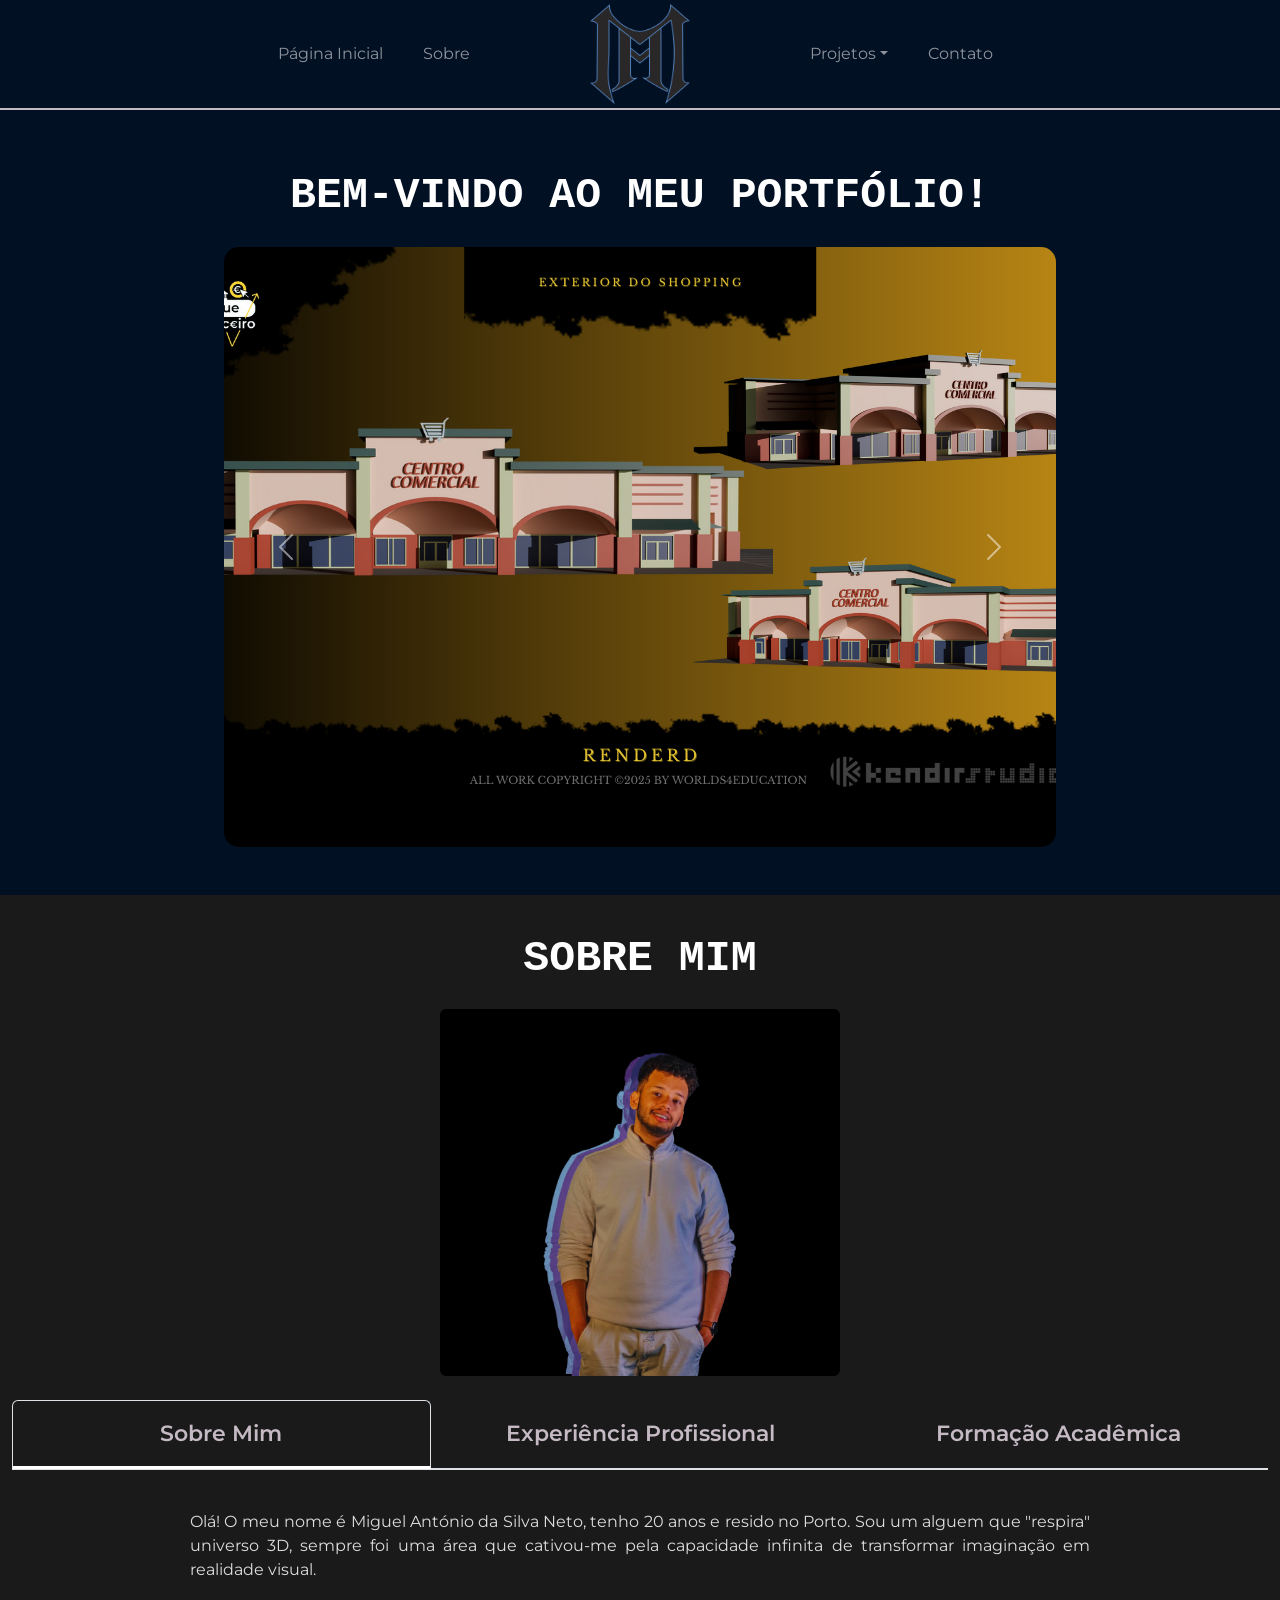
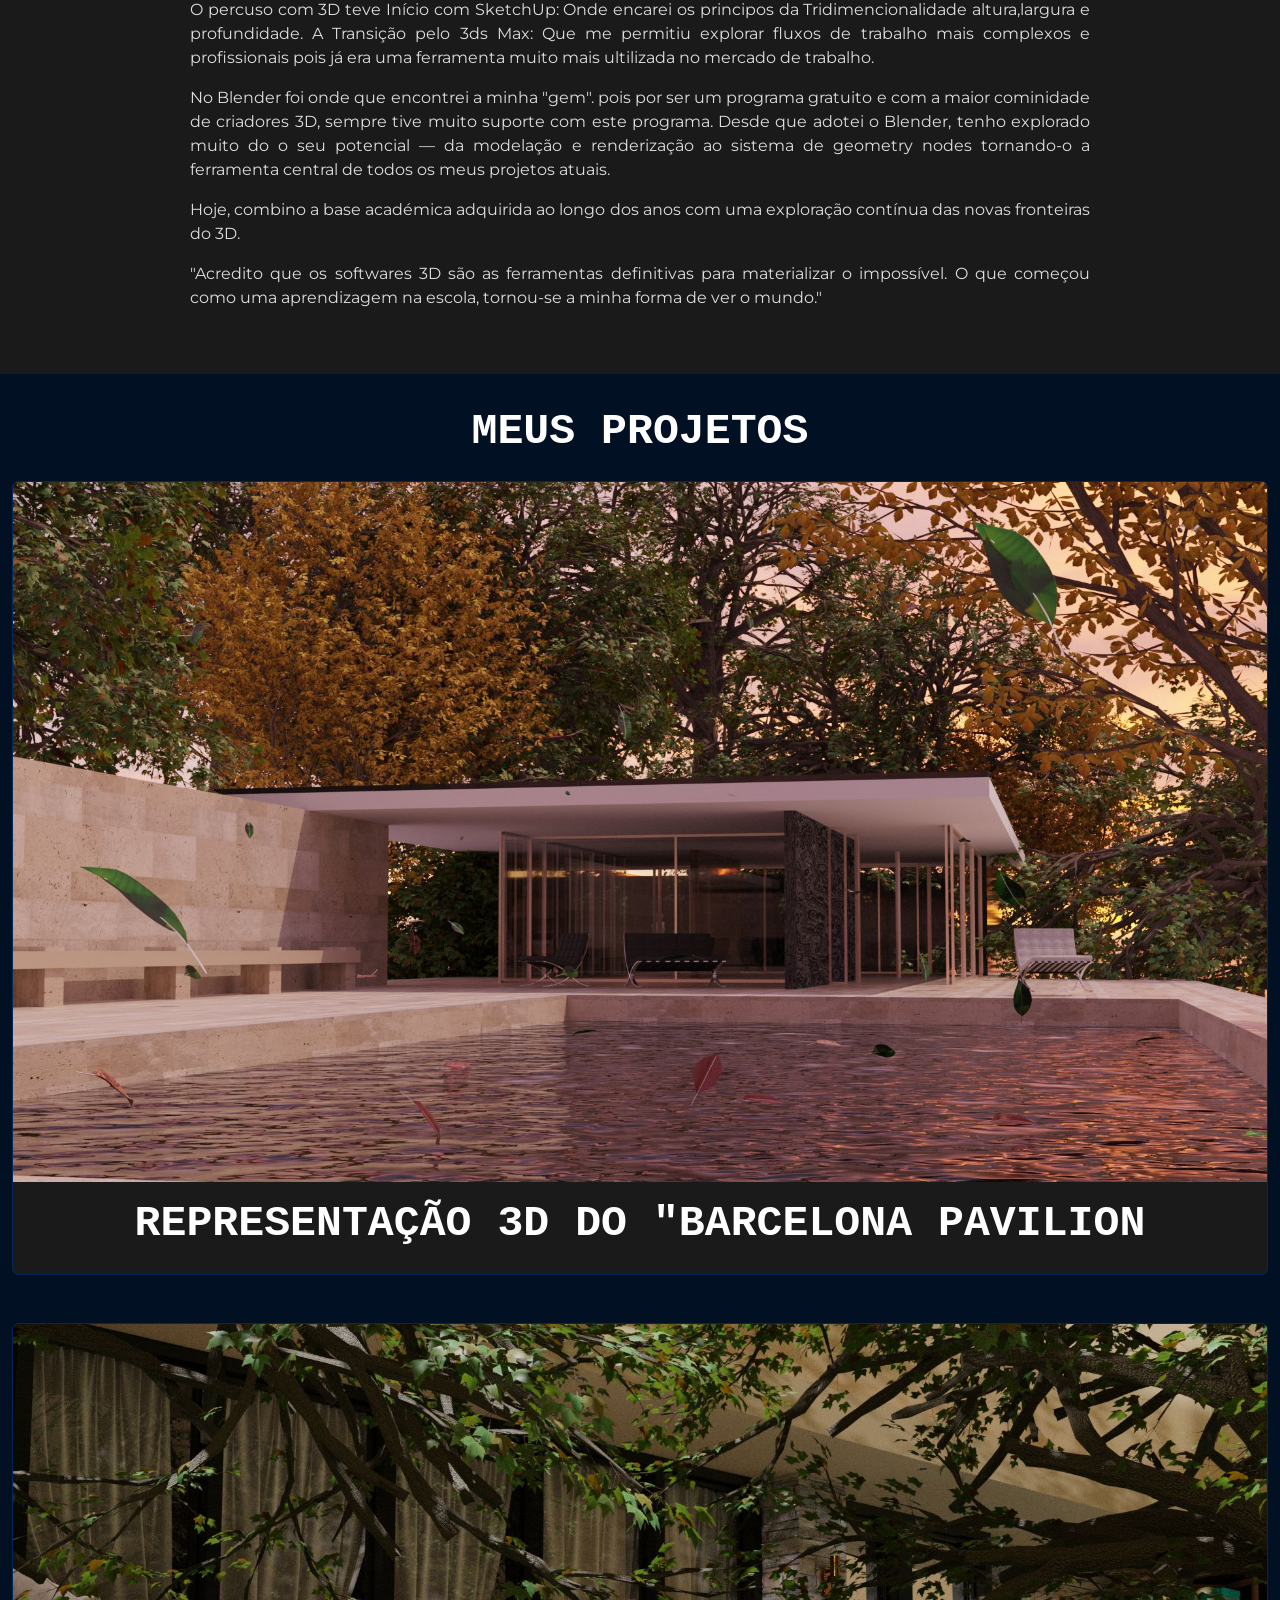
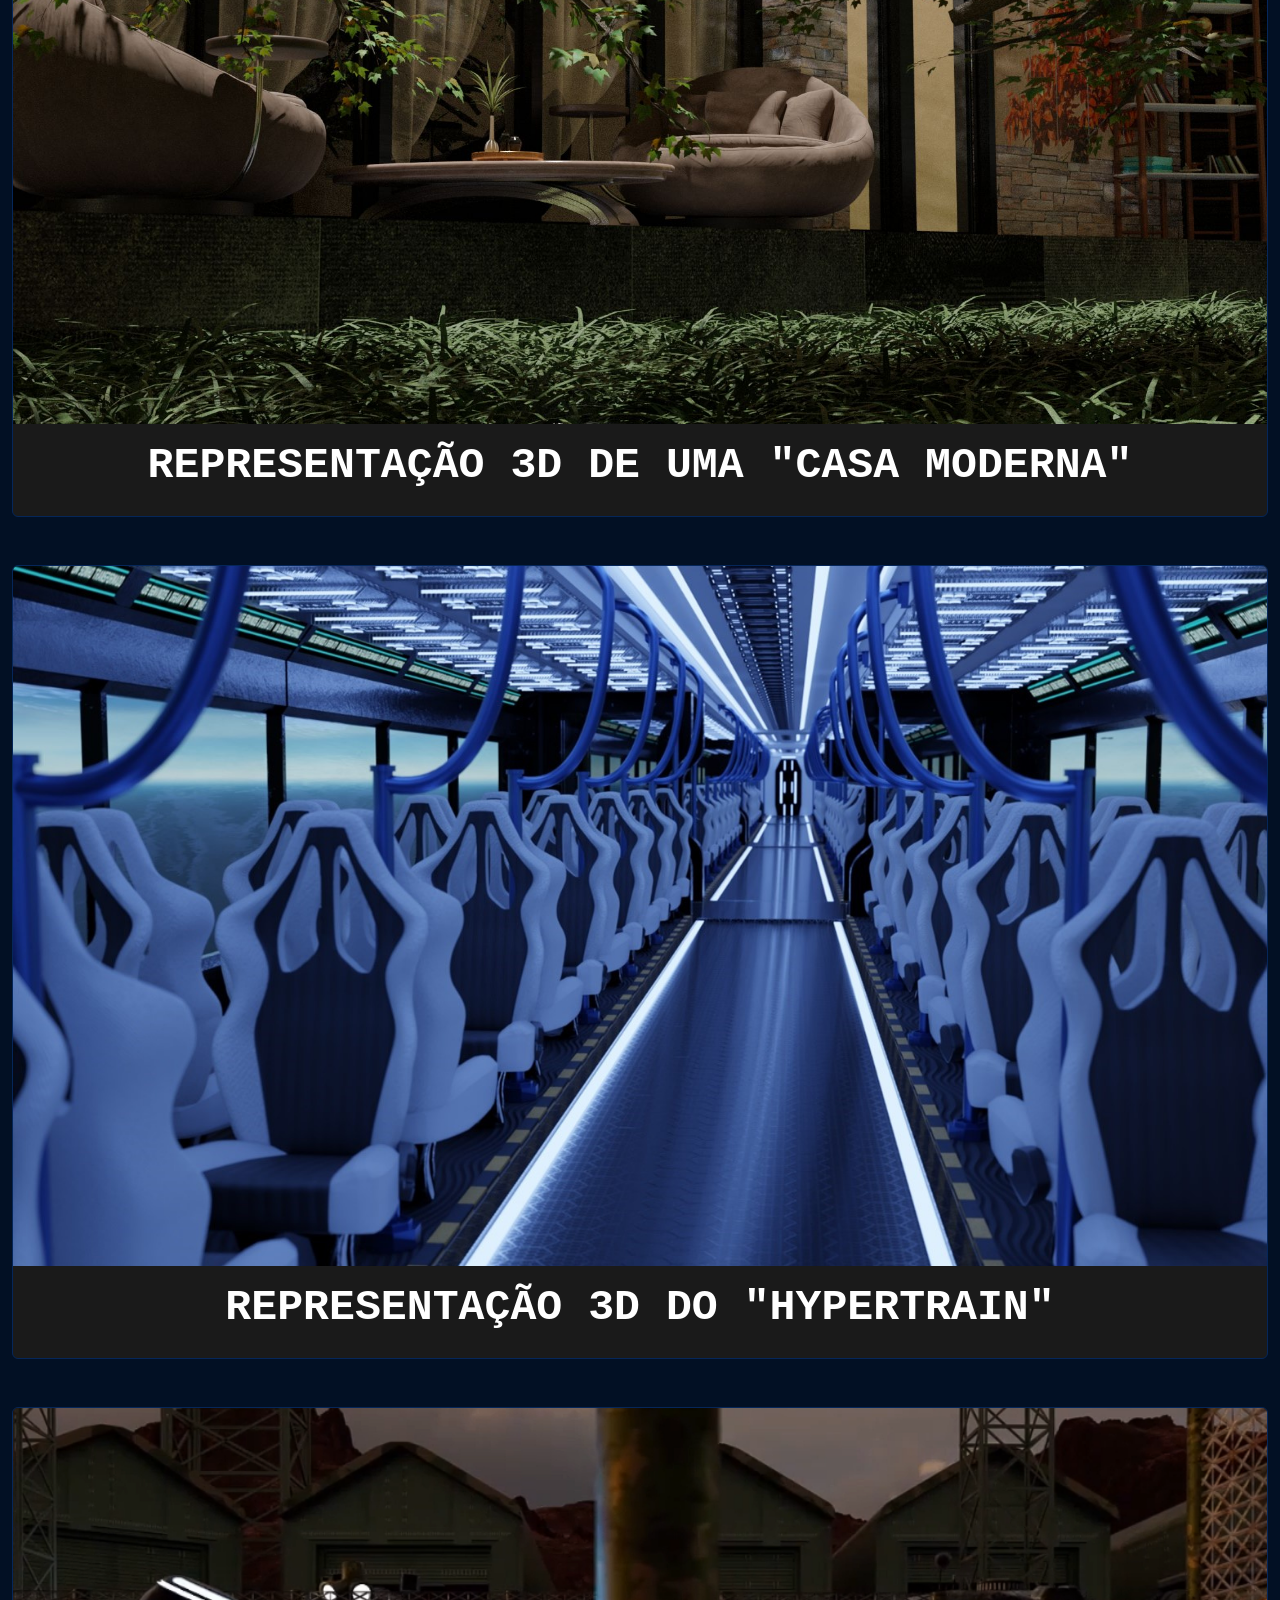
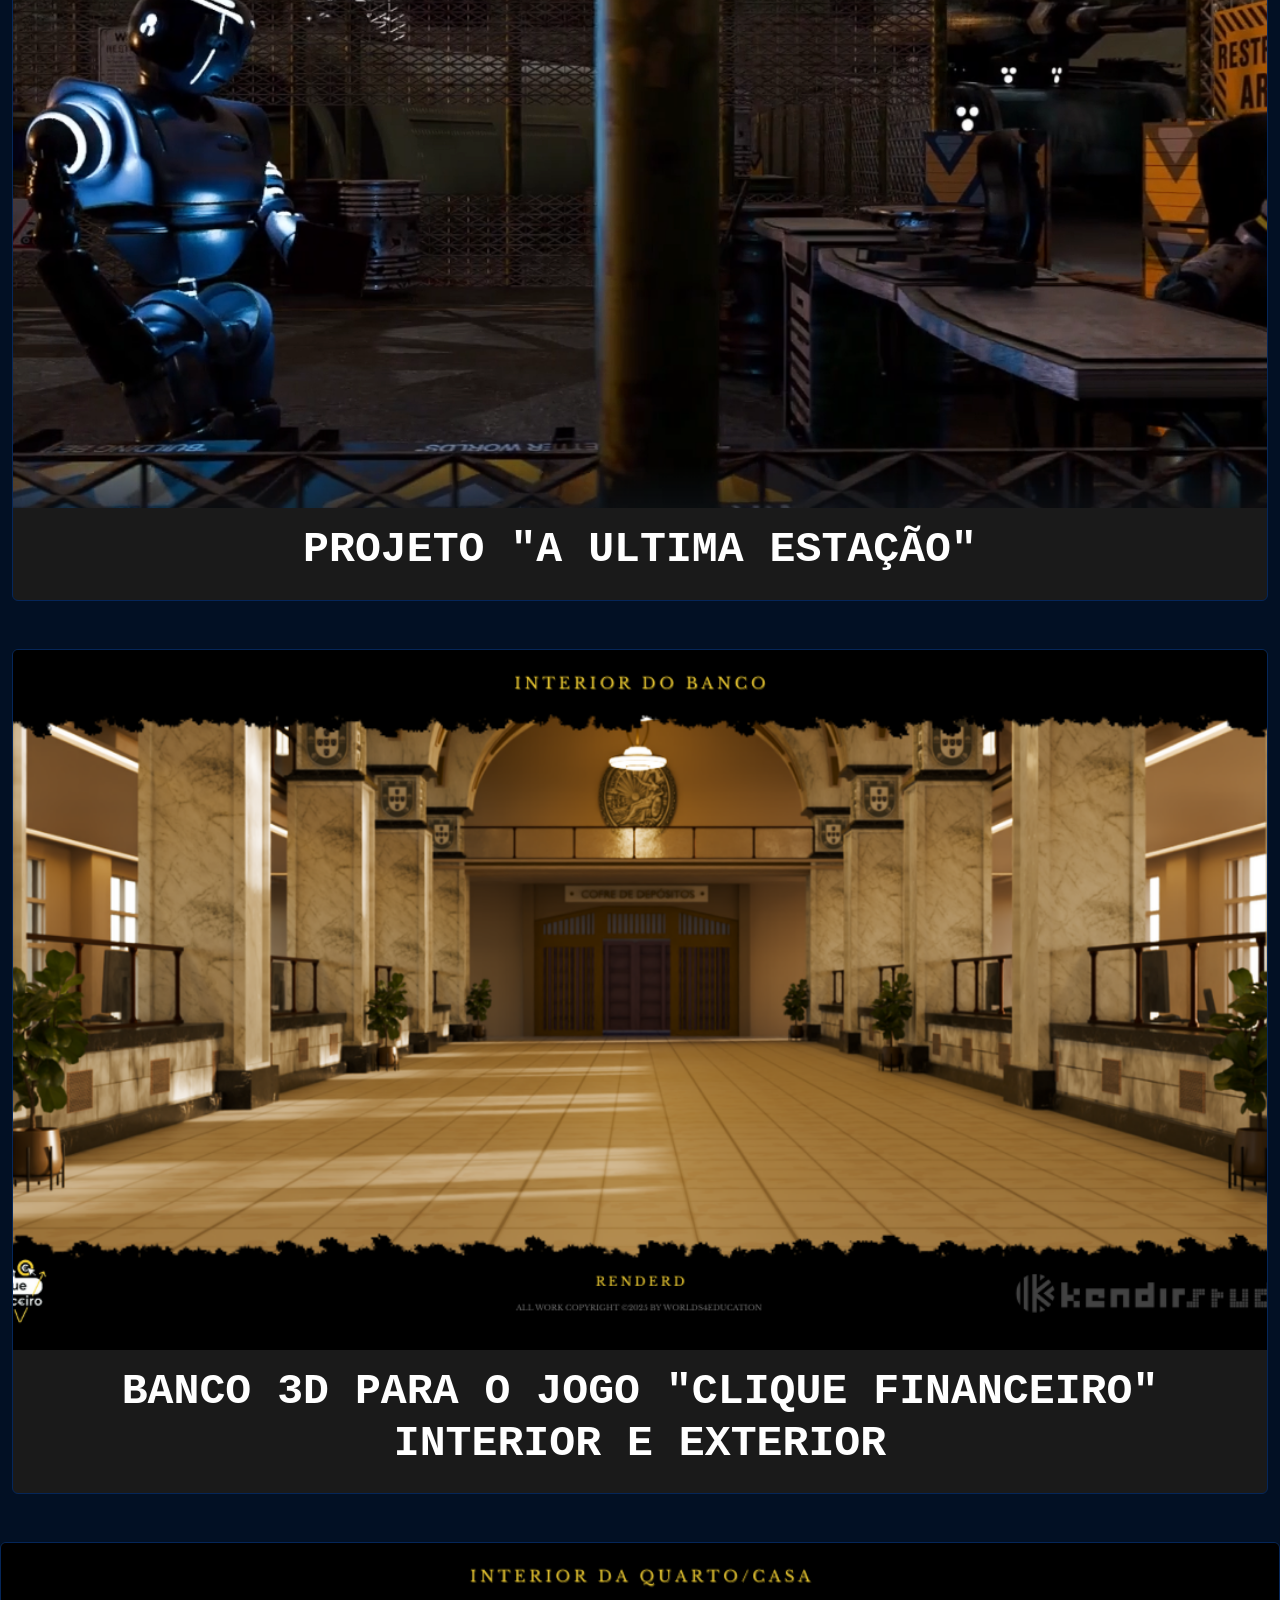
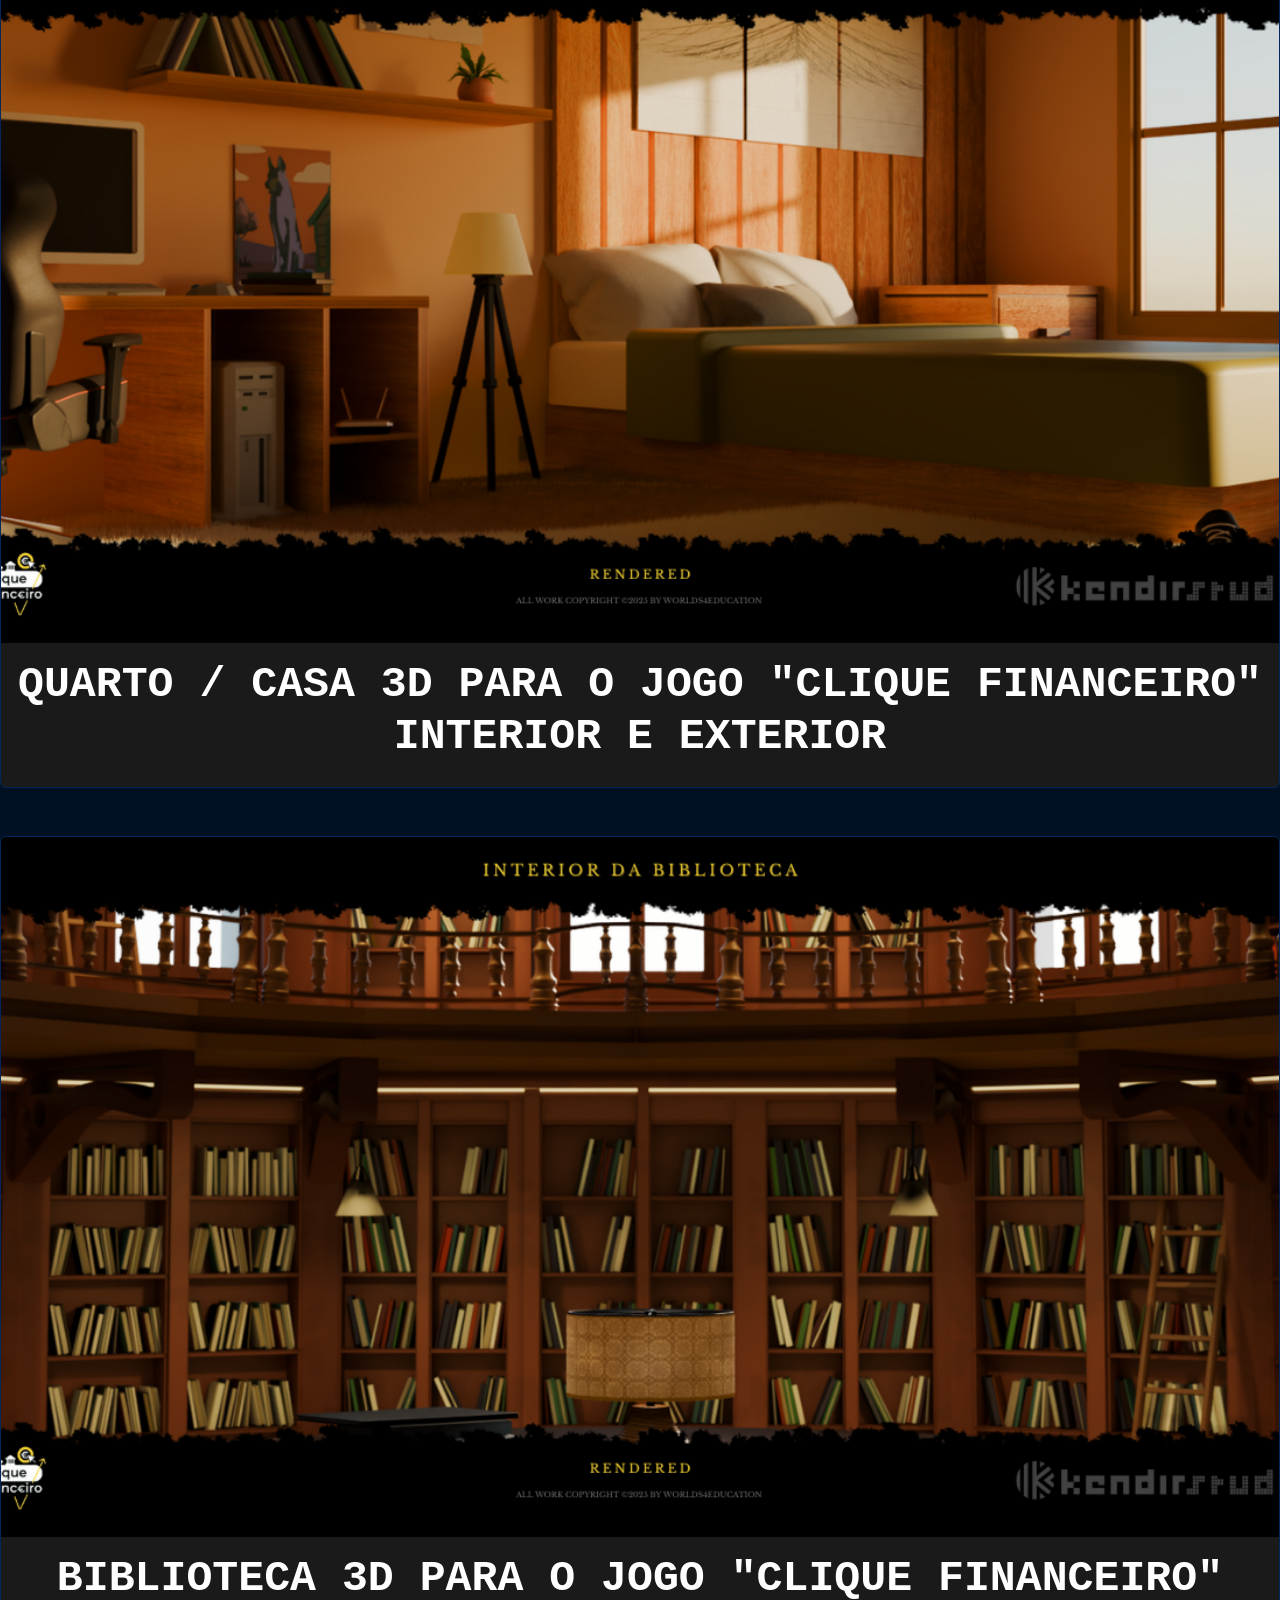
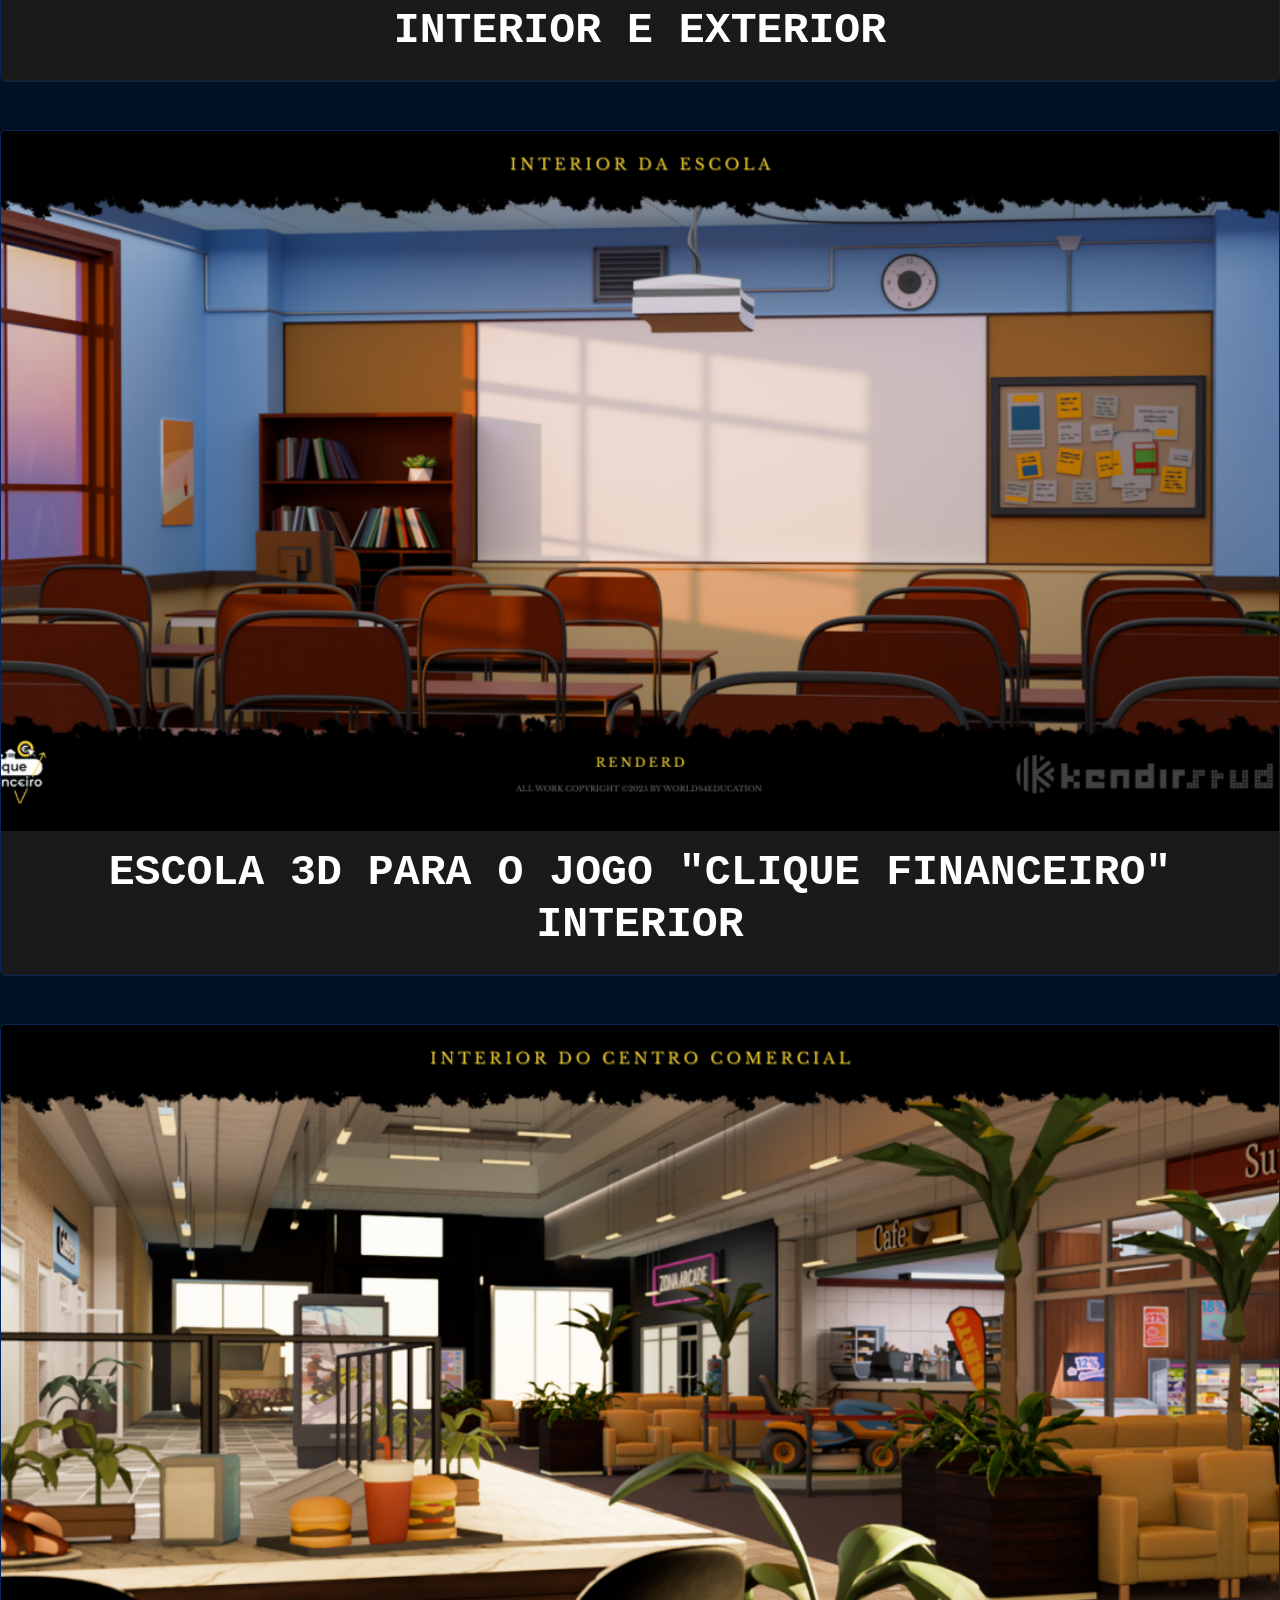
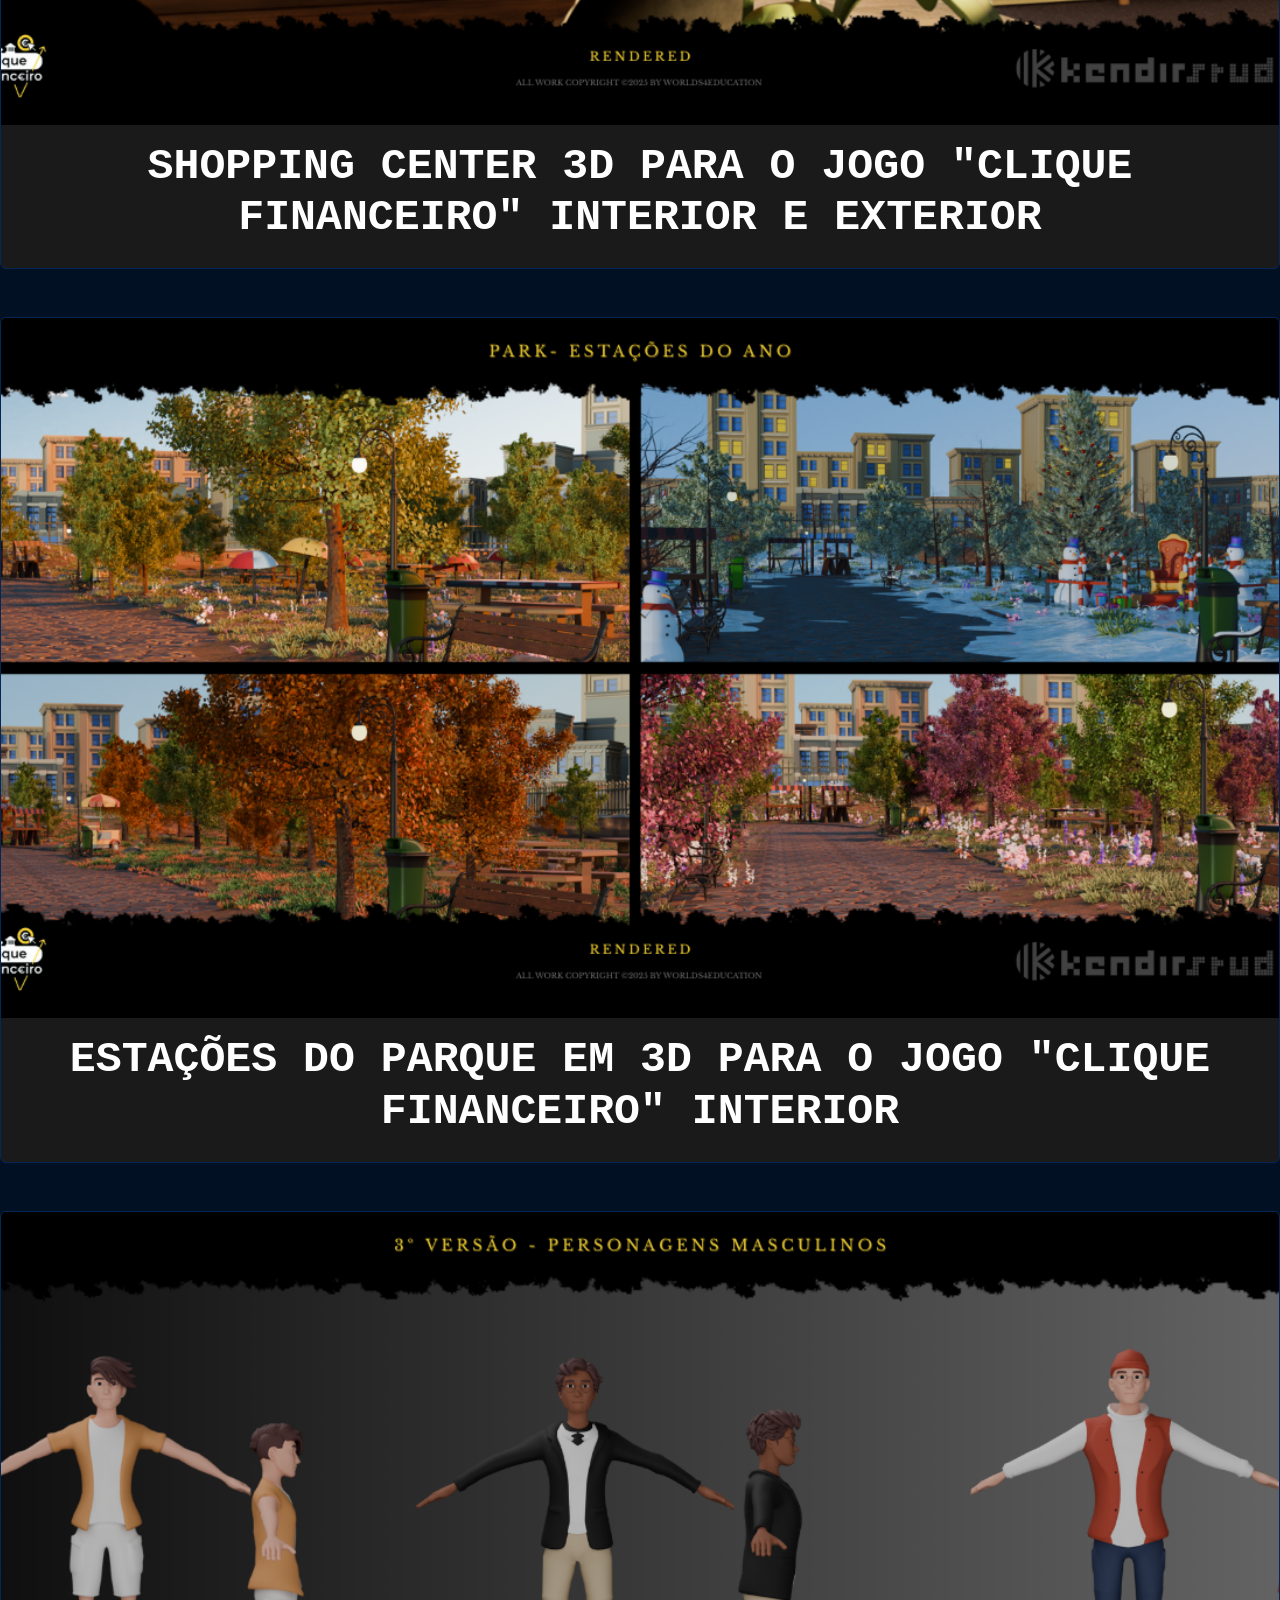
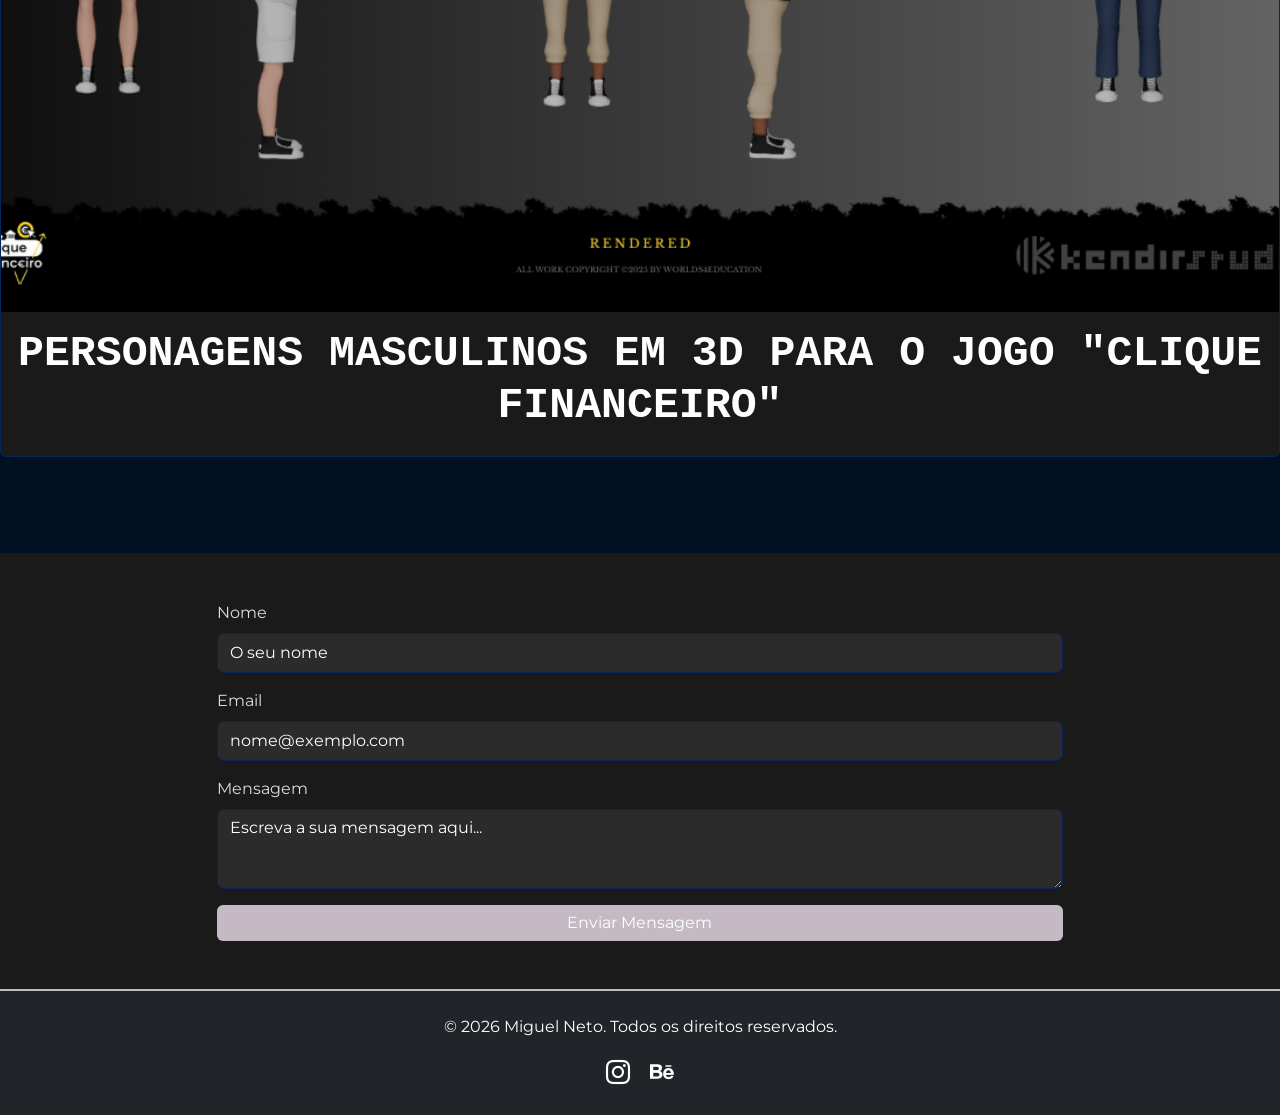
==== commit 4d95f8ea: "Implement feature X to enhance user experience and fix bug Y in module Z" ====
--- a/index.html
+++ b/index.html
@@ -38,9 +38,7 @@
                     <div class="navbar-logo-spacer"></div>
                     <ul class="navbar-nav navbar-nav-right">
                         <li class="nav-item dropdown">
-                            <a class="nav-link dropdown-toggle" href="#projetos" id="navbarDropdownProjetos" role="button" data-bs-toggle="dropdown" aria-expanded="false">
-                                Projetos
-                            </a>
+                            <a class="nav-link dropdown-toggle" href="#projetos" id="navbarDropdownProjetos" role="button" data-bs-toggle="dropdown" aria-expanded="false">Projetos</a>
                             <ul class="dropdown-menu" aria-labelledby="navbarDropdownProjetos">
                                 <li><a class="dropdown-item" href="#projeto1">Barcelona Pavilion</a></li>
                                 <li><a class="dropdown-item" href="#projeto2">Casa Moderna</a></li>
@@ -75,49 +73,57 @@
                 <div class="carousel-inner">
                     <!-- Projeto 1 - Imagem 1 -->
                     <div class="carousel-item active">
-                        <img src="src/CARROSEL/09_Proj_KendirStudios_CliqueFinanceiro_EXT_SHOOPING__CARROSEL.png"d-block w-100" style="height: 600px; object-fit: cover; border-radius: 15px;" alt="Projeto 1 - 1">
+                        <img src="src/CARROSEL/09_Proj_KendirStudios_CliqueFinanceiro_EXT_SHOOPING__CARROSEL.png" 
+                        class="d-block w-100" style="height: 600px; object-fit: cover; border-radius: 15px;" alt="Projeto 1 - 1">
                     </div>
                    
 
                     <!-- Projeto 1 - Imagem 2 -->
                     <div class="carousel-item">
-                        <img src="src/CARROSEL/04_Proj_KendirStudios_CliqueFinanceiro_237BOT__CARROSEL.png" class="d-block w-100" style="height: 600px; object-fit: cover; border-radius: 15px;" alt="Projeto 1 - 2">
+                        <img src="src/CARROSEL/04_Proj_KendirStudios_CliqueFinanceiro_237BOT__CARROSEL.png" 
+                        class="d-block w-100" style="height: 600px; object-fit: cover; border-radius: 15px;" alt="Projeto 1 - 2">
                     </div>
                
 
                     <!-- Projeto 1 - Imagem 3 -->
                     <div class="carousel-item">
-                        <img src="src/CARROSEL/04_Proj_The last train_GeneralBot__CARROSEL.png" class="d-block w-100" style="height: 600px; object-fit: cover; border-radius: 15px;" alt="Projeto 1 - 3">
+                        <img src="src/CARROSEL/04_Proj_The last train_GeneralBot__CARROSEL.png" 
+                        class="d-block w-100" style="height: 600px; object-fit: cover; border-radius: 15px;" alt="Projeto 1 - 3">
                     </div>
               
 
                     <!-- Projeto 1 - Imagem 4 -->
                     <div class="carousel-item">
-                        <img src="src/CARROSEL/05_Proj_KendirStudios_CliqueFinanceiro_INT_Bank_CARROSEL.png" class="d-block w-100" style="height: 600px; object-fit: cover; border-radius: 15px;" alt="Projeto 1 - 4">
+                        <img src="src/CARROSEL/05_Proj_KendirStudios_CliqueFinanceiro_INT_Bank_CARROSEL.png" 
+                        class="d-block w-100" style="height: 600px; object-fit: cover; border-radius: 15px;" alt="Projeto 1 - 4">
                     </div>
                    
 
                     <!-- Projeto 2 - Imagem 1 -->
                     <div class="carousel-item">
-                        <img src="src/CARROSEL/05_Proj_KendirStudios_CliqueFinanceiro_INT_ROOM_CARROSEL.png" class="d-block w-100" style="height: 600px; object-fit: cover; border-radius: 15px;" alt="Projeto 2 - 1">
+                        <img src="src/CARROSEL/05_Proj_KendirStudios_CliqueFinanceiro_INT_ROOM_CARROSEL.png" 
+                        class="d-block w-100" style="height: 600px; object-fit: cover; border-radius: 15px;" alt="Projeto 2 - 1">
                     </div>
                    
 
                     <!-- Projeto 2 - Imagem 2 -->
                     <div class="carousel-item">
-                        <img src="src/CARROSEL/05_Proj_KendirStudios_CliqueFinanceiro_INT_SCHOOL__CARROSEL.png" class="d-block w-100" style="height: 600px; object-fit: cover; border-radius: 15px;" alt="Projeto 2 - 2">
+                        <img src="src/CARROSEL/05_Proj_KendirStudios_CliqueFinanceiro_INT_SCHOOL__CARROSEL.png" 
+                        class="d-block w-100" style="height: 600px; object-fit: cover; border-radius: 15px;" alt="Projeto 2 - 2">
                     </div>
                    
 
                     <!-- Projeto 2 - Imagem 3 -->
                     <div class="carousel-item">
-                        <img src="src/CARROSEL/10_Proj_KendirStudios_CliqueFinanceiro_INT_PARK__CARROSEL.png" class="d-block w-100" style="height: 600px; object-fit: cover; border-radius: 15px;" alt="Projeto 2 - 3">
+                        <img src="src/CARROSEL/10_Proj_KendirStudios_CliqueFinanceiro_INT_PARK__CARROSEL.png" 
+                        class="d-block w-100" style="height: 600px; object-fit: cover; border-radius: 15px;" alt="Projeto 2 - 3">
                     </div>
                    
 
                     <!-- Projeto 3 - Imagem 1 -->
                     <div class="carousel-item">
-                        <img src="src/CARROSEL/11_Proj_KendirStudios_CliqueFinanceiro_MALE_CHARTERS__CARROSEL.png" class="d-block w-100" style="height: 600px; object-fit: cover; border-radius: 15px;" alt="Projeto 3 - 1">
+                        <img src="src/CARROSEL/11_Proj_KendirStudios_CliqueFinanceiro_MALE_CHARTERS__CARROSEL.png" 
+                        class="d-block w-100" style="height: 600px; object-fit: cover; border-radius: 15px;" alt="Projeto 3 - 1">
                     </div>
                    
 
@@ -283,8 +289,7 @@
                                     <div class="col-md-4 mb-3">
                                         <div style="position: relative; width: 100%; padding-top: 56.25%;">
                                             <video muted controls style="position: absolute; top: 0; left: 0; width: 100%; height: 100%; object-fit: cover;" 
-                                            poster="src/PROJETOS/03_Proj_Hypertrain/03_Proj_Hypertrain_Evee.png" class="rounded">
-                                                <source src="src/proj3/03_Proj_Hypertrain_Evee.mp4" type="video/mp4">
+                                            poster="src/PROJETOS/03_Proj_Hypertrain/03_Proj_Hypertrain_Evee.png" class="rounded"><source src="src/proj3/03_Proj_Hypertrain_Evee.mp4" type="video/mp4">
                                             </video>
                                         </div>
                                         <p class="small project-mini-desc">Renderizado com Eevee.</p>
@@ -292,8 +297,7 @@
                                     <div class="col-md-4 mb-3">
                                         <div style="position: relative; width: 100%; padding-top: 56.25%;">
                                             <video muted controls style="position: absolute; top: 0; left: 0; width: 100%; height: 100%; object-fit: cover;" 
-                                            poster="src/PROJETOS/03_Proj_Hypertrain/03_Proj_Hypertrain_Evee_noLights.png" class="rounded">
-                                                <source src="src/proj3/03_Proj_Hypertrain_Evee_noLights.mp4" type="video/mp4">
+                                            poster="src/PROJETOS/03_Proj_Hypertrain/03_Proj_Hypertrain_Evee_noLights.png" class="rounded"> <source src="src/proj3/03_Proj_Hypertrain_Evee_noLights.mp4" type="video/mp4">
                                             </video> 
                                         </div>
                                         <p class="small project-mini-desc">Visualização sem luzes no Eevee.</p>
@@ -301,8 +305,7 @@
                                     <div class="col-md-4 mb-3">
                                         <div style="position: relative; width: 100%; padding-top: 56.25%;">
                                             <video muted controls style="position: absolute; top: 0; left: 0; width: 100%; height: 100%; object-fit: cover;" 
-                                            poster="src/PROJETOS/03_Proj_Hypertrain/03_Proj_Hypertrain_SolidView.png" class="rounded">
-                                                <source src="src/proj3/03_Proj_Hypertrain_SolidView.mp4" type="video/mp4">
+                                            poster="src/PROJETOS/03_Proj_Hypertrain/03_Proj_Hypertrain_SolidView.png" class="rounded"> <source src="src/proj3/03_Proj_Hypertrain_SolidView.mp4" type="video/mp4">
                                             </video>
                                         </div>
                                         <p class="small project-mini-desc">Visualização com modo "solid view".</p>    
@@ -316,7 +319,9 @@
                 <!-- Cartão 4 -->
                 <div class="col-12 mb-5" id="projeto4">
                     <div class="card h-100 text-center">
-                        <img src="src/PROJETOS/04_Proj_The last train/04_Proj_The last train_MainImage.png" class="card-img-top" style="height: 700px; object-fit: cover; cursor: pointer;" alt="..." data-bs-toggle="collapse" data-bs-target="#collapseProj4" aria-expanded="false" aria-controls="collapseProj4">
+                        <img src="src/PROJETOS/04_Proj_The last train/04_Proj_The last train_MainImage.png" 
+                        class="card-img-top" style="height: 700px; object-fit: cover; cursor: pointer;" alt="..." 
+                        data-bs-toggle="collapse" data-bs-target="#collapseProj4" aria-expanded="false" aria-controls="collapseProj4">
                         <div class="card-body">
                             <h5 class="card-title">Projeto "A ultima estação"</h5>
                             <div class="collapse" id="collapseProj4">
@@ -324,7 +329,8 @@
                                 <div class="row mt-3">
                                     <div class="col-md-4 mb-3">
                                         <div style="position: relative; width: 100%; padding-top: 56.25%;">
-                                            <video muted controls style="position: absolute; top: 0; left: 0; width: 100%; height: 100%; object-fit: cover;" poster="src/PROJETOS/04_Proj_The last train/04_Proj_The last train_GeneralBot/04_Proj_The last train_GeneralBot__poster.png" class="rounded">
+                                            <video muted controls style="position: absolute; top: 0; left: 0; width: 100%; height: 100%; object-fit: cover;" 
+                                            poster="src/PROJETOS/04_Proj_The last train/04_Proj_The last train_GeneralBot/04_Proj_The last train_GeneralBot__poster.png" class="rounded">
                                                 <source src="src/PROJETOS/04_Proj_The last train/04_Proj_The last train_GeneralBot/04_Proj_The last train_GeneralBot_Wireframe_360View.mp4" type="video/mp4">
                                             </video>
                                         </div>
@@ -333,7 +339,8 @@
                                     </div>
                                     <div class="col-md-4 mb-3">
                                         <div style="position: relative; width: 100%; padding-top: 56.25%;">
-                                            <video muted controls style="position: absolute; top: 0; left: 0; width: 100%; height: 100%; object-fit: cover;" poster="src/PROJETOS/04_Proj_The last train/04_Proj_The last train_237Bot/04_Proj_The last train_237Bot_Poster.png" class="rounded">
+                                            <video muted controls style="position: absolute; top: 0; left: 0; width: 100%; height: 100%; object-fit: cover;" 
+                                            poster="src/PROJETOS/04_Proj_The last train/04_Proj_The last train_237Bot/04_Proj_The last train_237Bot_Poster.png" class="rounded">
                                                 <source src="src/PROJETOS/04_Proj_The last train/04_Proj_The last train_237Bot/04_Proj_The last train_237Bot_Wireframe_360View.mp4" type="video/mp4">
                                             </video> 
                                         </div>
@@ -342,7 +349,8 @@
 
                                     <div class="col-md-4 mb-3">
                                         <div style="position: relative; width: 100%; padding-top: 56.25%;">
-                                            <video muted controls style="position: absolute; top: 0; left: 0; width: 100%; height: 100%; object-fit: cover;" poster="src/PROJETOS/04_Proj_The last train/04_Proj_The last train_Military/04_Proj_The last train_Military_1ºView_Poster.png" class="rounded">
+                                            <video muted controls style="position: absolute; top: 0; left: 0; width: 100%; height: 100%; object-fit: cover;" 
+                                            poster="src/PROJETOS/04_Proj_The last train/04_Proj_The last train_Military/04_Proj_The last train_Military_1ºView_Poster.png" class="rounded">
                                                 <source src="src/PROJETOS/04_Proj_The last train/04_Proj_The last train_Military/04_Proj_The last train_Military_1ºView.mp4" type="video/mp4">
                                             </video> 
                                         </div>
@@ -350,12 +358,14 @@
                                     </div>
 
                                     <div class="col-md-4 mb-3">
-                                        <img src="src/PROJETOS/04_Proj_The last train/04_Proj_The last train_GeneralBot/04_Proj_The last train_GeneralBot_Wireframe.png" class="img-fluid mb-2" alt="Miniatura 1" data-bs-toggle="modal" 
+                                        <img src="src/PROJETOS/04_Proj_The last train/04_Proj_The last train_GeneralBot/04_Proj_The last train_GeneralBot_Wireframe.png" 
+                                        class="img-fluid mb-2" alt="Miniatura 1" data-bs-toggle="modal" 
                                         data-bs-target="#modalProj4Img1" style="cursor:pointer;">
                                     </div>
 
                                     <div class="col-md-4 mb-3">
-                                        <img src="src/PROJETOS/04_Proj_The last train/04_Proj_The last train_237Bot/04_Proj_The last train_237Bot_Wireframe.png" class="img-fluid mb-2" alt="Miniatura 1" data-bs-toggle="modal"
+                                        <img src="src/PROJETOS/04_Proj_The last train/04_Proj_The last train_237Bot/04_Proj_The last train_237Bot_Wireframe.png" 
+                                        class="img-fluid mb-2" alt="Miniatura 1" data-bs-toggle="modal"
                                         data-bs-target="#modalProj4Img2" style="cursor:pointer;">
                                     </div>
 
@@ -363,7 +373,8 @@
 
                                     <div class="col-md-4 mb-3">
                                         <div style="position: relative; width: 100%; padding-top: 56.25%;">
-                                            <video muted controls style="position: absolute; top: 0; left: 0; width: 100%; height: 100%; object-fit: cover;" poster="src/PROJETOS/04_Proj_The last train/04_Proj_The last train_Military/04_Proj_The last train_Military_2ºView_Poster.png" class="rounded">
+                                            <video muted controls style="position: absolute; top: 0; left: 0; width: 100%; height: 100%; object-fit: cover;" 
+                                            poster="src/PROJETOS/04_Proj_The last train/04_Proj_The last train_Military/04_Proj_The last train_Military_2ºView_Poster.png" class="rounded">
                                                 <source src="src/PROJETOS/04_Proj_The last train/04_Proj_The last train_Military/04_Proj_The last train_Military_2ºView.mp4" type="video/mp4">
                                             </video> 
                                         </div>
@@ -383,46 +394,58 @@
                 <!-- Cartão 5 -->
                 <div class="col-12 mb-5" id="projeto5">
                     <div class="card h-100 text-center">
-                        <img src="src/PROJETOS/05_Proj_KendirStudios_CliqueFinanceiro_Bank/05_Proj_KendirStudios_CliqueFinanceiro_INT_Bank_Rendered.png" class="card-img-top" style="height: 700px; object-fit: cover; cursor: pointer;" alt="..." data-bs-toggle="collapse" data-bs-target="#collapseProj5" aria-expanded="false" aria-controls="collapseProj5">
+                        <img src="src/PROJETOS/05_Proj_KendirStudios_CliqueFinanceiro_Bank/05_Proj_KendirStudios_CliqueFinanceiro_INT_Bank_Rendered.png"
+                         class="card-img-top" style="height: 700px; object-fit: cover; cursor: pointer;" alt="..." data-bs-toggle="collapse" 
+                         data-bs-target="#collapseProj5" aria-expanded="false" aria-controls="collapseProj5">
                         <div class="card-body">
                             <h5 class="card-title">Banco 3D para o jogo "Clique Financeiro" Interior e Exterior</h5>
                             <div class="collapse" id="collapseProj5">
                                 <p class="card-text">Este projeto faz parte de uma série de criações 3D para o jogo "Clique Financeiro", um banco fictício criado para fins educacionais.</p>
                                 <div class="row mt-3">
                                     <div class="col-md-4 mb-3">
-                                        <img src="src/PROJETOS/05_Proj_KendirStudios_CliqueFinanceiro_Bank/05_Proj_KendirStudios_CliqueFinanceiro_INT_Bank_Ao.png" class="img-fluid mb-2" alt="Miniatura 1">
+                                        <img src="src/PROJETOS/05_Proj_KendirStudios_CliqueFinanceiro_Bank/05_Proj_KendirStudios_CliqueFinanceiro_INT_Bank_Ao.png" 
+                                        class="img-fluid mb-2" alt="Miniatura 1">
                                         <p class="small project-mini-desc">Interior do Banco - Ambient Occlusion</p>
                                     </div>
                                     <div class="col-md-4 mb-3">
-                                        <img src="src/PROJETOS/05_Proj_KendirStudios_CliqueFinanceiro_Bank/05_Proj_KendirStudios_CliqueFinanceiro_INT_Bank_Normal .png" class="img-fluid mb-2" alt="Miniatura 2">
+                                        <img src="src/PROJETOS/05_Proj_KendirStudios_CliqueFinanceiro_Bank/05_Proj_KendirStudios_CliqueFinanceiro_INT_Bank_Normal .png" 
+                                        class="img-fluid mb-2" alt="Miniatura 2">
                                         <p class="small project-mini-desc">Interior do Banco - Normal Map</p>
                                     </div>
                                     <div class="col-md-4 mb-3">
-                                        <img src="src/PROJETOS/05_Proj_KendirStudios_CliqueFinanceiro_Bank/05_Proj_KendirStudios_CliqueFinanceiro_INT_Bank_Wireframe.png" class="img-fluid mb-2" alt="Miniatura 3">
+                                        <img src="src/PROJETOS/05_Proj_KendirStudios_CliqueFinanceiro_Bank/05_Proj_KendirStudios_CliqueFinanceiro_INT_Bank_Wireframe.png" 
+                                        class="img-fluid mb-2" alt="Miniatura 3">
                                         <p class="small project-mini-desc">Interior do Banco - Wireframe</p>
                                     </div>
                                     <div class="col-md-4 mb-3">
-                                        <img src="src/PROJETOS/05_Proj_KendirStudios_CliqueFinanceiro_Bank/05_Proj_KendirStudios_CliqueFinanceiro_EXT_Bank_2ºModel_Ao.png" class="img-fluid mb-2" alt="Miniatura 3">
+                                        <img src="src/PROJETOS/05_Proj_KendirStudios_CliqueFinanceiro_Bank/05_Proj_KendirStudios_CliqueFinanceiro_EXT_Bank_2ºModel_Ao.png" 
+                                        class="img-fluid mb-2" alt="Miniatura 3">
                                         <p class="small project-mini-desc">Exterior do Banco - Ambient Occlusion</p>
-                                    </div>
-                                    <div class="col-md-4 mb-3">
-                                        <img src="src/PROJETOS/05_Proj_KendirStudios_CliqueFinanceiro_Bank/05_Proj_KendirStudios_CliqueFinanceiro_EXT_Bank_2ºModel_Normal.png" class="img-fluid mb-2" alt="Miniatura 3">
+
+                                    </div>
+                                    <div class="col-md-4 mb-3">
+                                        <img src="src/PROJETOS/05_Proj_KendirStudios_CliqueFinanceiro_Bank/05_Proj_KendirStudios_CliqueFinanceiro_EXT_Bank_2ºModel_Normal.png" 
+                                        class="img-fluid mb-2" alt="Miniatura 3">
                                         <p class="small project-mini-desc">Exterior do Banco - Normal Map</p>
                                     </div>
                                     <div class="col-md-4 mb-3">
-                                        <img src="src/PROJETOS/05_Proj_KendirStudios_CliqueFinanceiro_Bank/05_Proj_KendirStudios_CliqueFinanceiro_EXT_Bank_2ºModel_Rendered.png" class="img-fluid mb-2" alt="Miniatura 3">
+                                        <img src="src/PROJETOS/05_Proj_KendirStudios_CliqueFinanceiro_Bank/05_Proj_KendirStudios_CliqueFinanceiro_EXT_Bank_2ºModel_Rendered.png" 
+                                        class="img-fluid mb-2" alt="Miniatura 3">
                                         <p class="small project-mini-desc">Exterior do Banco - Renderizado</p>
                                     </div>
                                      <div class="col-md-4 mb-3">
-                                        <img src="src/PROJETOS/05_Proj_KendirStudios_CliqueFinanceiro_Bank/05_Proj_KendirStudios_CliqueFinanceiro_INT_Bank_Ao.png" class="img-fluid mb-2" alt="Miniatura 3">
+                                        <img src="src/PROJETOS/05_Proj_KendirStudios_CliqueFinanceiro_Bank/05_Proj_KendirStudios_CliqueFinanceiro_INT_Bank_Ao.png" 
+                                        class="img-fluid mb-2" alt="Miniatura 3">
                                         <p class="small project-mini-desc">Menu Principal - Banco Ambient Occlusion</p>
                                     </div>
                                     <div class="col-md-4 mb-3">
-                                        <img src="src/PROJETOS/05_Proj_KendirStudios_CliqueFinanceiro_Bank/05_Proj_KendirStudios_CliqueFinanceiro_MainMenu_Bank_Normal.png" class="img-fluid mb-2" alt="Miniatura 3">
+                                        <img src="src/PROJETOS/05_Proj_KendirStudios_CliqueFinanceiro_Bank/05_Proj_KendirStudios_CliqueFinanceiro_MainMenu_Bank_Normal.png" 
+                                        class="img-fluid mb-2" alt="Miniatura 3">
                                         <p class="small project-mini-desc">Menu Principal - Banco Normal Map</p>
                                     </div>
                                     <div class="col-md-4 mb-3">
-                                        <img src="src/PROJETOS/05_Proj_KendirStudios_CliqueFinanceiro_Bank/05_Proj_KendirStudios_CliqueFinanceiro_MainMenu_Bank_Rendered.png" class="img-fluid mb-2" alt="Miniatura 3">
+                                        <img src="src/PROJETOS/05_Proj_KendirStudios_CliqueFinanceiro_Bank/05_Proj_KendirStudios_CliqueFinanceiro_MainMenu_Bank_Rendered.png" 
+                                        class="img-fluid mb-2" alt="Miniatura 3">
                                         <p class="small project-mini-desc">Menu Principal - Banco Renderizado</p>
                                     </div>
                                 </div>
@@ -437,22 +460,28 @@
          <!-- Cartão 6 -->
                 <div class="col-12 mb-5" id="projeto6">
                     <div class="card h-100 text-center">
-                        <img src="src/PROJETOS/06_Proj_KendirStudios_CliqueFinanceiro_House/06_Proj_KendirStudios_CliqueFinanceiro_INT_House_Rendered.png" class="card-img-top" style="height: 700px; object-fit: cover; cursor: pointer;" alt="..." data-bs-toggle="collapse" data-bs-target="#collapseProj6" aria-expanded="false" aria-controls="collapseProj6">
+                        <img src="src/PROJETOS/06_Proj_KendirStudios_CliqueFinanceiro_House/06_Proj_KendirStudios_CliqueFinanceiro_INT_House_Rendered.png" 
+                        class="card-img-top" style="height: 700px; object-fit: cover; cursor: pointer;" alt="..." data-bs-toggle="collapse" 
+                        data-bs-target="#collapseProj6" aria-expanded="false" aria-controls="collapseProj6">
                         <div class="card-body">
                             <h5 class="card-title">QUARTO / CASA 3D para o jogo "Clique Financeiro" Interior e Exterior</h5> 
                             <div class="collapse" id="collapseProj6">
-                                <p class="card-text">Este projeto faz parte de uma série de criações 3D para o jogo "Clique Financeiro", apresentando o quarto do jogador no jogo.</p>
+                                <p class="card-text">Este projeto faz parte de uma série de criações 3D para o jogo "Clique Financeiro",
+                                     apresentando o quarto do jogador no jogo.</p>
                                 <div class="row mt-3">
                                     <div class="col-md-4 mb-3">
-                                        <img src="src/PROJETOS/06_Proj_KendirStudios_CliqueFinanceiro_House/06_Proj_KendirStudios_CliqueFinanceiro_INT_House_Ao.png" class="img-fluid mb-2" alt="Miniatura 1">
+                                        <img src="src/PROJETOS/06_Proj_KendirStudios_CliqueFinanceiro_House/06_Proj_KendirStudios_CliqueFinanceiro_INT_House_Ao.png" 
+                                        class="img-fluid mb-2" alt="Miniatura 1">
                                         <p class="small project-mini-desc">Interior da Casa - Ambient Occlusion</p>
                                     </div>
                                     <div class="col-md-4 mb-3">
-                                        <img src="src/PROJETOS/06_Proj_KendirStudios_CliqueFinanceiro_House/06_Proj_KendirStudios_CliqueFinanceiro_INT_House_Normal.png" class="img-fluid mb-2" alt="Miniatura 2">
+                                        <img src="src/PROJETOS/06_Proj_KendirStudios_CliqueFinanceiro_House/06_Proj_KendirStudios_CliqueFinanceiro_INT_House_Normal.png" 
+                                        class="img-fluid mb-2" alt="Miniatura 2">
                                         <p class="small project-mini-desc">Interior da Casa - Normal Map</p>
                                     </div>
                                     <div class="col-md-4 mb-3">
-                                        <img src="src/PROJETOS/06_Proj_KendirStudios_CliqueFinanceiro_House/06_Proj_KendirStudios_CliqueFinanceiro_INT_House_Wireframe.png" class="img-fluid mb-2" alt="Miniatura 3">
+                                        <img src="src/PROJETOS/06_Proj_KendirStudios_CliqueFinanceiro_House/06_Proj_KendirStudios_CliqueFinanceiro_INT_House_Wireframe.png" 
+                                        class="img-fluid mb-2" alt="Miniatura 3">
                                         <p class="small project-mini-desc">Interior da Casa - Wireframe</p>
                                     </div>
                                 </div>
@@ -467,34 +496,42 @@
          <!-- Cartão 7 -->
                 <div class="col-12 mb-5" id="projeto7">
                     <div class="card h-100 text-center">
-                        <img src="src/PROJETOS/07_Proj_KendirStudios_CliqueFinanceiro_Library/05_Proj_KendirStudios_CliqueFinanceiro_INT_Library_Rendered.png" class="card-img-top" style="height: 700px; object-fit: cover; cursor: pointer;" alt="..." data-bs-toggle="collapse" data-bs-target="#collapseProj7" aria-expanded="false" aria-controls="collapseProj7">
+                        <img src="src/PROJETOS/07_Proj_KendirStudios_CliqueFinanceiro_Library/05_Proj_KendirStudios_CliqueFinanceiro_INT_Library_Rendered.png" 
+                        class="card-img-top" style="height: 700px; object-fit: cover; cursor: pointer;" alt="..." data-bs-toggle="collapse" 
+                        data-bs-target="#collapseProj7" aria-expanded="false" aria-controls="collapseProj7">
                         <div class="card-body">
                             <h5 class="card-title">Biblioteca 3D para o jogo "Clique Financeiro" Interior e Exterior</h5>
                             <div class="collapse" id="collapseProj7">
                                 <p class="card-text">Este projeto faz parte de uma série de criações 3D para o jogo "Clique Financeiro", a biblioteca do jogador no jogo.</p>
                                 <div class="row mt-3">
                                     <div class="col-md-4 mb-3">
-                                        <img src="src/PROJETOS/07_Proj_KendirStudios_CliqueFinanceiro_Library/05_Proj_KendirStudios_CliqueFinanceiro_INT_Library_Ao.png" class="img-fluid mb-2" alt="Miniatura 1">
+                                        <img src="src/PROJETOS/07_Proj_KendirStudios_CliqueFinanceiro_Library/05_Proj_KendirStudios_CliqueFinanceiro_INT_Library_Ao.png" 
+                                        class="img-fluid mb-2" alt="Miniatura 1">
                                         <p class="small project-mini-desc">Interior da Biblioteca - Ambient Occlusion</p>
                                     </div>
                                     <div class="col-md-4 mb-3">
-                                        <img src="src/PROJETOS/07_Proj_KendirStudios_CliqueFinanceiro_Library/05_Proj_KendirStudios_CliqueFinanceiro_INT_Library_Normal.png" class="img-fluid mb-2" alt="Miniatura 2">
+                                        <img src="src/PROJETOS/07_Proj_KendirStudios_CliqueFinanceiro_Library/05_Proj_KendirStudios_CliqueFinanceiro_INT_Library_Normal.png" 
+                                        class="img-fluid mb-2" alt="Miniatura 2">
                                         <p class="small project-mini-desc">Interior da Biblioteca - Normal Map</p>
                                     </div>
                                     <div class="col-md-4 mb-3">
-                                        <img src="src/PROJETOS/07_Proj_KendirStudios_CliqueFinanceiro_Library/05_Proj_KendirStudios_CliqueFinanceiro_INT_Library_Rendered.png" class="img-fluid mb-2" alt="Miniatura 3">
+                                        <img src="src/PROJETOS/07_Proj_KendirStudios_CliqueFinanceiro_Library/05_Proj_KendirStudios_CliqueFinanceiro_INT_Library_Rendered.png" 
+                                        class="img-fluid mb-2" alt="Miniatura 3">
                                         <p class="small project-mini-desc">Interior da Biblioteca - Renderizado</p>
                                     </div>
                                      <div class="col-md-4 mb-3">
-                                        <img src="src/PROJETOS/07_Proj_KendirStudios_CliqueFinanceiro_Library/05_Proj_KendirStudios_CliqueFinanceiro_Library_Ao.png" class="img-fluid mb-2" alt="Miniatura 1">
+                                        <img src="src/PROJETOS/07_Proj_KendirStudios_CliqueFinanceiro_Library/05_Proj_KendirStudios_CliqueFinanceiro_Library_Ao.png" 
+                                        class="img-fluid mb-2" alt="Miniatura 1">
                                         <p class="small project-mini-desc">Biblioteca - Ambient Occlusion</p>
                                     </div>
                                     <div class="col-md-4 mb-3">
-                                        <img src="src/PROJETOS/07_Proj_KendirStudios_CliqueFinanceiro_Library/05_Proj_KendirStudios_CliqueFinanceiro_Library_Normal.png" class="img-fluid mb-2" alt="Miniatura 2">
+                                        <img src="src/PROJETOS/07_Proj_KendirStudios_CliqueFinanceiro_Library/05_Proj_KendirStudios_CliqueFinanceiro_Library_Normal.png" 
+                                        class="img-fluid mb-2" alt="Miniatura 2">
                                         <p class="small project-mini-desc">Biblioteca - Normal Map</p>
                                     </div>
                                     <div class="col-md-4 mb-3">
-                                        <img src="src/PROJETOS/07_Proj_KendirStudios_CliqueFinanceiro_Library/05_Proj_KendirStudios_CliqueFinanceiro_Library_Rendered.png" class="img-fluid mb-2" alt="Miniatura 3">
+                                        <img src="src/PROJETOS/07_Proj_KendirStudios_CliqueFinanceiro_Library/05_Proj_KendirStudios_CliqueFinanceiro_Library_Rendered.png" 
+                                        class="img-fluid mb-2" alt="Miniatura 3">
                                         <p class="small project-mini-desc">Biblioteca - Renderizado</p>
                                     </div>
                                 </div>
@@ -509,22 +546,27 @@
          <!-- Cartão 8 -->
                 <div class="col-12 mb-5" id="projeto8">
                     <div class="card h-100 text-center">
-                        <img src="src/PROJETOS/08_Proj_KendirStudios_CliqueFinanceiro_School/05_Proj_KendirStudios_CliqueFinanceiro_INT_School_Rendered.png" class="card-img-top" style="height: 700px; object-fit: cover; cursor: pointer;" alt="..." data-bs-toggle="collapse" data-bs-target="#collapseProj8" aria-expanded="false" aria-controls="collapseProj8">
+                        <img src="src/PROJETOS/08_Proj_KendirStudios_CliqueFinanceiro_School/05_Proj_KendirStudios_CliqueFinanceiro_INT_School_Rendered.png" 
+                        class="card-img-top" style="height: 700px; object-fit: cover; cursor: pointer;" alt="..." data-bs-toggle="collapse" 
+                        data-bs-target="#collapseProj8" aria-expanded="false" aria-controls="collapseProj8">
                         <div class="card-body">
-                            <h5 class="card-title">Escola 3D para o jogo "Clique Financeiro" Interior e Exterior</h5>
+                            <h5 class="card-title">Escola 3D para o jogo "Clique Financeiro" Interior </h5>
                             <div class="collapse" id="collapseProj8">
                                 <p class="card-text">Este projeto faz parte de uma série de criações 3D para o jogo "Clique Financeiro", a escola do jogador no jogo.</p>
                                 <div class="row mt-3">
                                     <div class="col-md-4 mb-3">
-                                        <img src="src/PROJETOS/08_Proj_KendirStudios_CliqueFinanceiro_School/05_Proj_KendirStudios_CliqueFinanceiro_INT_School_Ao.png" class="img-fluid mb-2" alt="Miniatura 1">
+                                        <img src="src/PROJETOS/08_Proj_KendirStudios_CliqueFinanceiro_School/05_Proj_KendirStudios_CliqueFinanceiro_INT_School_Ao.png" 
+                                        class="img-fluid mb-2" alt="Miniatura 1">
                                         <p class="small project-mini-desc">Interior da Escola - Ambient Occlusion</p>
                                     </div>
                                     <div class="col-md-4 mb-3">
-                                        <img src="src/PROJETOS/08_Proj_KendirStudios_CliqueFinanceiro_School/05_Proj_KendirStudios_CliqueFinanceiro_INT_School_Normal.png" class="img-fluid mb-2" alt="Miniatura 2">
+                                        <img src="src/PROJETOS/08_Proj_KendirStudios_CliqueFinanceiro_School/05_Proj_KendirStudios_CliqueFinanceiro_INT_School_Normal.png" 
+                                        class="img-fluid mb-2" alt="Miniatura 2">
                                         <p class="small project-mini-desc">Interior da Escola - Normal Map</p>
                                     </div>
                                     <div class="col-md-4 mb-3">
-                                        <img src="src/PROJETOS/08_Proj_KendirStudios_CliqueFinanceiro_School/05_Proj_KendirStudios_CliqueFinanceiro_INT_School_Wireframe.png" class="img-fluid mb-2" alt="Miniatura 3">
+                                        <img src="src/PROJETOS/08_Proj_KendirStudios_CliqueFinanceiro_School/05_Proj_KendirStudios_CliqueFinanceiro_INT_School_Wireframe.png" 
+                                        class="img-fluid mb-2" alt="Miniatura 3">
                                         <p class="small project-mini-desc">Interior da Escola - Wireframe</p>
                                     </div>
                                 </div>
@@ -539,39 +581,47 @@
          <!-- Cartão 9 -->
                 <div class="col-12 mb-5" id="projeto9">
                     <div class="card h-100 text-center">
-                        <img src="src/PROJETOS/09_Proj_KendirStudios_CliqueFinanceiro_Shopping/05_Proj_KendirStudios_CliqueFinanceiro_INT_Shopping_Rendered.png" class="card-img-top" style="height: 700px; object-fit: cover; cursor: pointer;" alt="..." data-bs-toggle="collapse" data-bs-target="#collapseProj9" aria-expanded="false" aria-controls="collapseProj9">
+                        <img src="src/PROJETOS/09_Proj_KendirStudios_CliqueFinanceiro_Shopping/05_Proj_KendirStudios_CliqueFinanceiro_INT_Shopping_Rendered.png" 
+                        class="card-img-top" style="height: 700px; object-fit: cover; cursor: pointer;" alt="..." data-bs-toggle="collapse" 
+                        data-bs-target="#collapseProj9" aria-expanded="false" aria-controls="collapseProj9">
                         <div class="card-body">
                             <h5 class="card-title">Shopping center 3D para o jogo "Clique Financeiro" Interior e Exterior</h5>
                             <div class="collapse" id="collapseProj9">
                                 <p class="card-text">Este projeto faz parte de uma série de criações 3D para o jogo "Clique Financeiro", Shopping center do jogador no jogo.</p>
                                 <div class="row mt-3">
                                     <div class="col-md-4 mb-3">
-                                        <img src="src/PROJETOS/09_Proj_KendirStudios_CliqueFinanceiro_Shopping/05_Proj_KendirStudios_CliqueFinanceiro_INT_Shopping_Ao.png" class="img-fluid mb-2" alt="Miniatura 1">
+                                        <img src="src/PROJETOS/09_Proj_KendirStudios_CliqueFinanceiro_Shopping/05_Proj_KendirStudios_CliqueFinanceiro_INT_Shopping_Ao.png" 
+                                        class="img-fluid mb-2" alt="Miniatura 1">
                                         <p class="small project-mini-desc">Interior do Shopping - Ambient Occlusion</p>
                                     </div>
 
                                     <div class="col-md-4 mb-3">
-                                        <img src="src/PROJETOS/09_Proj_KendirStudios_CliqueFinanceiro_Shopping/05_Proj_KendirStudios_CliqueFinanceiro_INT_Shopping_Normal.png" class="img-fluid mb-2" alt="Miniatura 2">
+                                        <img src="src/PROJETOS/09_Proj_KendirStudios_CliqueFinanceiro_Shopping/05_Proj_KendirStudios_CliqueFinanceiro_INT_Shopping_Normal.png" 
+                                        class="img-fluid mb-2" alt="Miniatura 2">
                                         <p class="small project-mini-desc">Interior do Shopping - Normal Map</p>
                                     </div>
                                     
                                     <div class="col-md-4 mb-3">
-                                        <img src="src/PROJETOS/09_Proj_KendirStudios_CliqueFinanceiro_Shopping/05_Proj_KendirStudios_CliqueFinanceiro_INT_Shopping_Wireframe.png" class="img-fluid mb-2" alt="Miniatura 3">
+                                        <img src="src/PROJETOS/09_Proj_KendirStudios_CliqueFinanceiro_Shopping/05_Proj_KendirStudios_CliqueFinanceiro_INT_Shopping_Wireframe.png" 
+                                        class="img-fluid mb-2" alt="Miniatura 3">
                                         <p class="small project-mini-desc">Interior do Shopping - Wireframe</p>
                                     </div>
 
                                      <div class="col-md-4 mb-3">
-                                        <img src="src/PROJETOS/09_Proj_KendirStudios_CliqueFinanceiro_Shopping/05_Proj_KendirStudios_CliqueFinanceiro_EXT_Shopping_Ao.png" class="img-fluid mb-2" alt="Miniatura 3">
+                                        <img src="src/PROJETOS/09_Proj_KendirStudios_CliqueFinanceiro_Shopping/05_Proj_KendirStudios_CliqueFinanceiro_EXT_Shopping_Ao.png" 
+                                        class="img-fluid mb-2" alt="Miniatura 3">
                                         <p class="small project-mini-desc">Exterior do Shopping - Ambient Occlusion</p>
                                     </div>
 
                                     <div class="col-md-4 mb-3">
-                                        <img src="src/PROJETOS/09_Proj_KendirStudios_CliqueFinanceiro_Shopping/05_Proj_KendirStudios_CliqueFinanceiro_EXT_Shopping_Nomal.png" class="img-fluid mb-2" alt="Miniatura 3">
+                                        <img src="src/PROJETOS/09_Proj_KendirStudios_CliqueFinanceiro_Shopping/05_Proj_KendirStudios_CliqueFinanceiro_EXT_Shopping_Nomal.png" 
+                                        class="img-fluid mb-2" alt="Miniatura 3">
                                         <p class="small project-mini-desc">Exterior do Shopping - Normal Map</p>
                                     </div>
 
                                     <div class="col-md-4 mb-3">
-                                        <img src="src/PROJETOS/09_Proj_KendirStudios_CliqueFinanceiro_Shopping/05_Proj_KendirStudios_CliqueFinanceiro_EXT_Shopping_Rendered.png" class="img-fluid mb-2" alt="Miniatura 3">
+                                        <img src="src/PROJETOS/09_Proj_KendirStudios_CliqueFinanceiro_Shopping/05_Proj_KendirStudios_CliqueFinanceiro_EXT_Shopping_Rendered.png" 
+                                        class="img-fluid mb-2" alt="Miniatura 3">
                                         <p class="small project-mini-desc">Exterior do Shopping - Renderizado</p>
                                     </div>
                                 </div> 
@@ -587,58 +637,72 @@
          <!-- Cartão 10-->
                 <div class="col-12 mb-5" id="projeto10">
                     <div class="card h-100 text-center">
-                        <img src="src/PROJETOS/10_Proj_KendirStudios_CliqueFinanceiro_Park_Verão/05_Proj_KendirStudios_CliqueFinanceiro_ParkMainImage.png" class="card-img-top" style="height: 700px; object-fit: cover; cursor: pointer;" alt="..." data-bs-toggle="collapse" data-bs-target="#collapseProj10" aria-expanded="false" aria-controls="collapseProj10">
+                        <img src="src/PROJETOS/10_Proj_KendirStudios_CliqueFinanceiro_Park_Verão/05_Proj_KendirStudios_CliqueFinanceiro_ParkMainImage.png" 
+                        class="card-img-top" style="height: 700px; object-fit: cover; cursor: pointer;" alt="..." data-bs-toggle="collapse" 
+                        data-bs-target="#collapseProj10" aria-expanded="false" aria-controls="collapseProj10">
                         <div class="card-body">
                             <h5 class="card-title">Estações do parque  em 3D para o jogo "Clique Financeiro" Interior </h5>
                             <div class="collapse" id="collapseProj10">
                                 <p class="card-text">Este projeto faz parte de uma série de criações 3D para o jogo "Clique Financeiro", o parque central do jogador no jogo.</p>
                                 <div class="row mt-3">
                                     <div class="col-md-4 mb-3">
-                                        <img src="src/PROJETOS/10_Proj_KendirStudios_CliqueFinanceiro_Park_Verão/10_Proj_KendirStudios_CliqueFinanceiro_Park_Verão_Ao.png" class="img-fluid mb-2" alt="Miniatura 1">
+                                        <img src="src/PROJETOS/10_Proj_KendirStudios_CliqueFinanceiro_Park_Verão/10_Proj_KendirStudios_CliqueFinanceiro_Park_Verão_Ao.png" 
+                                        class="img-fluid mb-2" alt="Miniatura 1">
                                         <p class="small project-mini-desc">Parque Verão - Ambient Occlusion</p>
                                     </div>
                                     <div class="col-md-4 mb-3">
-                                        <img src="src/PROJETOS/10_Proj_KendirStudios_CliqueFinanceiro_Park_Verão/10_Proj_KendirStudios_CliqueFinanceiro_Park_Verão_Normal.png" class="img-fluid mb-2" alt="Miniatura 2">
+                                        <img src="src/PROJETOS/10_Proj_KendirStudios_CliqueFinanceiro_Park_Verão/10_Proj_KendirStudios_CliqueFinanceiro_Park_Verão_Normal.png" 
+                                        class="img-fluid mb-2" alt="Miniatura 2">
                                         <p class="small project-mini-desc">Parque Verão - Normal Map</p>
                                     </div>
                                     <div class="col-md-4 mb-3">
-                                        <img src="src/PROJETOS/10_Proj_KendirStudios_CliqueFinanceiro_Park_Verão/10_Proj_KendirStudios_CliqueFinanceiro_Park_Verão_Wireframe.png" class="img-fluid mb-2" alt="Miniatura 3">
+                                        <img src="src/PROJETOS/10_Proj_KendirStudios_CliqueFinanceiro_Park_Verão/10_Proj_KendirStudios_CliqueFinanceiro_Park_Verão_Wireframe.png" 
+                                        class="img-fluid mb-2" alt="Miniatura 3">
                                         <p class="small project-mini-desc">Parque Verão - Wireframe</p>
                                     </div>
                                      <div class="col-md-4 mb-3">
-                                        <img src="src/PROJETOS/10_Proj_KendirStudios_CliqueFinanceiro_Park_Inverno/10_Proj_KendirStudios_CliqueFinanceiro_Park_Inverno_Ao.png" class="img-fluid mb-2" alt="Miniatura 1">
+                                        <img src="src/PROJETOS/10_Proj_KendirStudios_CliqueFinanceiro_Park_Inverno/10_Proj_KendirStudios_CliqueFinanceiro_Park_Inverno_Ao.png" 
+                                        class="img-fluid mb-2" alt="Miniatura 1">
                                         <p class="small project-mini-desc">Parque Inverno - Ambient Occlusion</p>
                                     </div>
                                     <div class="col-md-4 mb-3">
-                                        <img src="src/PROJETOS/10_Proj_KendirStudios_CliqueFinanceiro_Park_Inverno/10_Proj_KendirStudios_CliqueFinanceiro_Park_Inverno_Normal.png" class="img-fluid mb-2" alt="Miniatura 2">
+                                        <img src="src/PROJETOS/10_Proj_KendirStudios_CliqueFinanceiro_Park_Inverno/10_Proj_KendirStudios_CliqueFinanceiro_Park_Inverno_Normal.png" 
+                                        class="img-fluid mb-2" alt="Miniatura 2">
                                         <p class="small project-mini-desc">Parque Inverno - Normal Map</p>
                                     </div>
                                     <div class="col-md-4 mb-3">
-                                        <img src="src/PROJETOS/10_Proj_KendirStudios_CliqueFinanceiro_Park_Inverno/10_Proj_KendirStudios_CliqueFinanceiro_Park_Inverno_Wireframe.png" class="img-fluid mb-2" alt="Miniatura 3">
+                                        <img src="src/PROJETOS/10_Proj_KendirStudios_CliqueFinanceiro_Park_Inverno/10_Proj_KendirStudios_CliqueFinanceiro_Park_Inverno_Wireframe.png"
+                                         class="img-fluid mb-2" alt="Miniatura 3">
                                         <p class="small project-mini-desc">Parque Inverno - Wireframe</p>
                                     </div>
                                      <div class="col-md-4 mb-3">
-                                        <img src="src/PROJETOS/10_Proj_KendirStudios_CliqueFinanceiro_Park_Outono/10_Proj_KendirStudios_CliqueFinanceiro_Park_Outono_Ao.png" class="img-fluid mb-2" alt="Miniatura 1">
+                                        <img src="src/PROJETOS/10_Proj_KendirStudios_CliqueFinanceiro_Park_Outono/10_Proj_KendirStudios_CliqueFinanceiro_Park_Outono_Ao.png"
+                                         class="img-fluid mb-2" alt="Miniatura 1">
                                         <p class="small project-mini-desc">Parque Outono - Ambient Occlusion</p>
                                     </div>
                                     <div class="col-md-4 mb-3">
-                                        <img src="src/PROJETOS/10_Proj_KendirStudios_CliqueFinanceiro_Park_Outono/10_Proj_KendirStudios_CliqueFinanceiro_Park_Outono_Normal.png" class="img-fluid mb-2" alt="Miniatura 2">
+                                        <img src="src/PROJETOS/10_Proj_KendirStudios_CliqueFinanceiro_Park_Outono/10_Proj_KendirStudios_CliqueFinanceiro_Park_Outono_Normal.png" 
+                                        class="img-fluid mb-2" alt="Miniatura 2">
                                         <p class="small project-mini-desc">Parque Outono - Normal Map</p>
                                     </div>
                                     <div class="col-md-4 mb-3">
-                                        <img src="src/PROJETOS/10_Proj_KendirStudios_CliqueFinanceiro_Park_Outono/10_Proj_KendirStudios_CliqueFinanceiro_Park_Outono_Wireframe.png" class="img-fluid mb-2" alt="Miniatura 3">
+                                        <img src="src/PROJETOS/10_Proj_KendirStudios_CliqueFinanceiro_Park_Outono/10_Proj_KendirStudios_CliqueFinanceiro_Park_Outono_Wireframe.png"
+                                         class="img-fluid mb-2" alt="Miniatura 3">
                                         <p class="small project-mini-desc">Parque Outono - Wireframe</p>
                                     </div>
                                     <div class="col-md-4 mb-3">
-                                        <img src="src/PROJETOS/10_Proj_KendirStudios_CliqueFinanceiro_Park_Primavera/10_Proj_KendirStudios_CliqueFinanceiro_Park_Primavera_Rendered_Ao.png" class="img-fluid mb-2" alt="Miniatura 1">
+                                        <img src="src/PROJETOS/10_Proj_KendirStudios_CliqueFinanceiro_Park_Primavera/10_Proj_KendirStudios_CliqueFinanceiro_Park_Primavera_Rendered_Ao.png" 
+                                        class="img-fluid mb-2" alt="Miniatura 1">
                                         <p class="small project-mini-desc">Parque Primavera - Ambient Occlusion</p>
                                     </div>
                                     <div class="col-md-4 mb-3">
-                                        <img src="src/PROJETOS/10_Proj_KendirStudios_CliqueFinanceiro_Park_Primavera/10_Proj_KendirStudios_CliqueFinanceiro_Park_Primavera_Normal.png" class="img-fluid mb-2" alt="Miniatura 2">
+                                        <img src="src/PROJETOS/10_Proj_KendirStudios_CliqueFinanceiro_Park_Primavera/10_Proj_KendirStudios_CliqueFinanceiro_Park_Primavera_Normal.png"
+                                         class="img-fluid mb-2" alt="Miniatura 2">
                                         <p class="small project-mini-desc">Parque Primavera - Normal Map</p>
                                     </div>
                                     <div class="col-md-4 mb-3">
-                                        <img src="src/PROJETOS/10_Proj_KendirStudios_CliqueFinanceiro_Park_Primavera/10_Proj_KendirStudios_CliqueFinanceiro_Park_Primavera_Wireframe.png" class="img-fluid mb-2" alt="Miniatura 3">
+                                        <img src="src/PROJETOS/10_Proj_KendirStudios_CliqueFinanceiro_Park_Primavera/10_Proj_KendirStudios_CliqueFinanceiro_Park_Primavera_Wireframe.png" 
+                                        class="img-fluid mb-2" alt="Miniatura 3">
                                         <p class="small project-mini-desc">Parque Primavera - Wireframe</p>
                                     </div>
                                 </div>
@@ -653,26 +717,33 @@
          <!-- Cartão 11-->
                 <div class="col-12 mb-5" id="projeto11">
                     <div class="card h-100 text-center">
-                        <img src="src/PROJETOS/11_Proj_KendirStudios_CliqueFinanceiro_MaleCharacters/11_Proj_KendirStudios_CliqueFinanceiro_MaleCharacters_Rendered.png" class="card-img-top" style="height: 700px; object-fit: cover; cursor: pointer;" alt="..." data-bs-toggle="collapse" data-bs-target="#collapseProj11" aria-expanded="false" aria-controls="collapseProj11">
+                        <img src="src/PROJETOS/11_Proj_KendirStudios_CliqueFinanceiro_MaleCharacters/11_Proj_KendirStudios_CliqueFinanceiro_MaleCharacters_Rendered.png" 
+                        class="card-img-top" style="height: 700px; object-fit: cover; cursor: pointer;" alt="..." data-bs-toggle="collapse" 
+                        data-bs-target="#collapseProj11" aria-expanded="false" aria-controls="collapseProj11">
                         <div class="card-body">
                             <h5 class="card-title">Personagens masculinos em 3D para o jogo "Clique Financeiro"</h5>
                             <div class="collapse" id="collapseProj11">
-                                <p class="card-text">Este projeto faz parte de uma série de criações 3D para o jogo "Clique Financeiro", Algumas combinações de roupas e cabelos para o avatar do jogador.</p>
+                                <p class="card-text">Este projeto faz parte de uma série de criações 3D para o jogo
+                                     "Clique Financeiro", Algumas combinações de roupas e cabelos para o avatar do jogador.</p>
                                 <div class="row mt-3">
                                     <div class="col-md-4 mb-3">
-                                        <img src="src/PROJETOS/11_Proj_KendirStudios_CliqueFinanceiro_MaleCharacters/11_Proj_KendirStudios_CliqueFinanceiro_MaleCharacters_Rostos_Wireframe.png" class="img-fluid mb-2" alt="Miniatura 1" data-bs-toggle="modal"
+                                        <img src="src/PROJETOS/11_Proj_KendirStudios_CliqueFinanceiro_MaleCharacters/11_Proj_KendirStudios_CliqueFinanceiro_MaleCharacters_Rostos_Wireframe.png" 
+                                        class="img-fluid mb-2" alt="Miniatura 1" data-bs-toggle="modal"
                                         data-bs-target="#modalProj11Img1" style="cursor:pointer;">
                                     </div>
                                     <div class="col-md-4 mb-3">
-                                        <img src="src/PROJETOS/11_Proj_KendirStudios_CliqueFinanceiro_MaleCharacters/11_Proj_KendirStudios_CliqueFinanceiro_MaleCharacters_Cabelos_Wireframe.png" class="img-fluid mb-2" alt="Miniatura 2" data-bs-toggle="modal" 
+                                        <img src="src/PROJETOS/11_Proj_KendirStudios_CliqueFinanceiro_MaleCharacters/11_Proj_KendirStudios_CliqueFinanceiro_MaleCharacters_Cabelos_Wireframe.png" 
+                                        class="img-fluid mb-2" alt="Miniatura 2" data-bs-toggle="modal" 
                                         data-bs-target="#modalProj11Img2" style="cursor:pointer;">
                                     </div>
                                     <div class="col-md-4 mb-3">
-                                        <img src="src/PROJETOS/11_Proj_KendirStudios_CliqueFinanceiro_MaleCharacters/11_Proj_KendirStudios_CliqueFinanceiro_MaleCharacters_RoupaInferior_Wireframe.png" class="img-fluid mb-2" alt="Miniatura 3" data-bs-toggle="modal" 
+                                        <img src="src/PROJETOS/11_Proj_KendirStudios_CliqueFinanceiro_MaleCharacters/11_Proj_KendirStudios_CliqueFinanceiro_MaleCharacters_RoupaInferior_Wireframe.png" 
+                                        class="img-fluid mb-2" alt="Miniatura 3" data-bs-toggle="modal" 
                                         data-bs-target="#modalProj11Img3" style="cursor:pointer;">
                                     </div>
                                     <div class="col-md-4 mb-3">
-                                        <img src="src/PROJETOS/11_Proj_KendirStudios_CliqueFinanceiro_MaleCharacters/11_Proj_KendirStudios_CliqueFinanceiro_MaleCharacters_RoupaSuperior_Wireframe.png" class="img-fluid mb-2" alt="Miniatura 4" data-bs-toggle="modal" 
+                                        <img src="src/PROJETOS/11_Proj_KendirStudios_CliqueFinanceiro_MaleCharacters/11_Proj_KendirStudios_CliqueFinanceiro_MaleCharacters_RoupaSuperior_Wireframe.png" 
+                                        class="img-fluid mb-2" alt="Miniatura 4" data-bs-toggle="modal" 
                                         data-bs-target="#modalProj11Img4" style="cursor:pointer;">
                                     </div>
                                 </div>
@@ -732,8 +803,14 @@
                     <div class="modal-text-sections">
                         <div class="mb-3">
                             <h5>Sobre o projeto</h5>
-                            <p>Esta perspetiva interior da recriação 3D foca-se na fluidez espacial e no rigor geométrico característicos de Mies van der Rohe. O plano destaca o icónico contraste entre materiais: o mármore escuro com veios orgânicos e a parede de ónix avermelhado, que conferem uma presença quase escultural ao ambiente.
-                                <p>A utilização de grandes superfícies envidraçadas e pilares metálicos esbeltos reforça a dissolução dos limites entre o interior e o pátio externo, onde se avista a vegetação e o mobiliário clássico. A luz suave e difusa acentua a sobriedade do design, celebrando a elegância do minimalismo moderno.
+                            <p>Esta perspetiva interior da recriação 3D foca-se na fluidez espacial e no 
+                                rigor geométrico característicos de Mies van der Rohe. O plano destaca o 
+                                icónico contraste entre materiais: o mármore escuro com veios orgânicos e a 
+                                parede de ónix avermelhado, que conferem uma presença quase escultural ao ambiente.
+                                <p>A utilização de grandes superfícies envidraçadas e pilares metálicos 
+                                    esbeltos reforça a dissolução dos limites entre o interior e o pátio externo,
+                                     onde se avista a vegetação e o mobiliário clássico. A luz suave e difusa acentua
+                                      a sobriedade do design, celebrando a elegância do minimalismo moderno.
                         </div>
                         <hr class="bg-secondary w-50 mx-auto my-2">
                         <div class="mb-3 text-start">
@@ -760,7 +837,10 @@
                     <div class="modal-text-sections">
                         <div class="mb-3">
                             <h5>Sobre o projeto</h5>
-                            <p>Esta imagens detalham o pátio interior, onde a escultura "Alba" de Georg Kolbe repousa sobre o espelho de água. A recriação enfatiza o jogo de reflexos no mármore negro e a precisão da Cadeira Barcelona. A luz crepuscular une natureza e arquitetura, realçando a serenidade e o rigor do projeto original.
+                            <p>Esta imagens detalham o pátio interior, onde a escultura "Alba" 
+                                de Georg Kolbe repousa sobre o espelho de água. A recriação enfatiza
+                                 o jogo de reflexos no mármore negro e a precisão da Cadeira Barcelona. 
+                                 A luz crepuscular une natureza e arquitetura, realçando a serenidade e o rigor do projeto original.
                         </div>
                         <hr class="bg-secondary w-50 mx-auto my-2">
                         <div class="mb-3 text-start">
@@ -786,7 +866,10 @@
                     <div class="modal-text-sections">
                         <div class="mb-3">
                             <h5>Sobre o projeto</h5>
-                            <p>A arquitetura utiliza planos horizontais limpos, com paredes de travertino e uma cobertura plana e esguia. O contraste orgânico é conferido pela vegetação densa em tons de outono (laranjas e verdes) que envolve o espaço. A iluminação suave e as folhas flutuantes sugerem uma atmosfera tranquila e melancólica de fim de tarde.</p>
+                            <p>A arquitetura utiliza planos horizontais limpos, com paredes de travertino e 
+                                uma cobertura plana e esguia. O contraste orgânico é conferido pela vegetação 
+                                densa em tons de outono (laranjas e verdes) que envolve o espaço. A iluminação 
+                                suave e as folhas flutuantes sugerem uma atmosfera tranquila e melancólica de fim de tarde.</p>
                         </div>
                         <hr class="bg-secondary w-50 mx-auto my-2">
                         <div class="mb-3 text-start">
@@ -812,7 +895,10 @@
                     <div class="modal-text-sections">
                         <div class="mb-3">
                             <h5>Sobre o projeto</h5>
-                            <p>Esta recriação 3D destaca a integração orgânica com a natureza através de folhagens densas que emolduram uma zona de lazer sofisticada. Materiais como pedra e vidro, aliados a mobiliário contemporâneo circular, reforçam a elegância deste projeto pessoal.</p>
+                            <p>Esta recriação 3D destaca a integração orgânica com a natureza através
+                                 de folhagens densas que emolduram uma zona de lazer sofisticada. 
+                                 Materiais como pedra e vidro, aliados a mobiliário contemporâneo circular, 
+                                 reforçam a elegância deste projeto pessoal.</p>
                         </div>
                         <hr class="bg-secondary w-50 mx-auto my-2">
                         <div class="mb-3 text-start">
@@ -838,8 +924,10 @@
                     <div class="modal-text-sections">
                         <div class="mb-3">
                             <h5>Sobre o projeto</h5>
-                            <p>Apresenta volumes geométricos limpos, com uma combinação de reboco claro, painéis escuros texturizados e apontamentos em pedra.
-                            <p>O foco recai sobre a zona de lazer e o jardim, utilizando mobiliário circular contemporâneo e uma vegetação densa que emoldura a construção, criando uma atmosfera de privacidade e conforto
+                            <p>Apresenta volumes geométricos limpos, com uma combinação de reboco claro,
+                                 painéis escuros texturizados e apontamentos em pedra.
+                            <p>O foco recai sobre a zona de lazer e o jardim, utilizando mobiliário 
+                                circular contemporâneo e uma vegetação densa que emoldura a construção, criando uma atmosfera de privacidade e conforto
                         </div>
                         <hr class="bg-secondary w-50 mx-auto my-2">
                         <div class="mb-3 text-start">
@@ -865,7 +953,11 @@
                     <div class="modal-text-sections">
                         <div class="mb-3">
                             <h5>Sobre o projeto</h5>
-                            <p>Esta fotografia de referência serviu de base para o projeto "Modern House", captando a volumetria real e a paleta de materiais da residência. A recriação 3D transpôs os blocos sobrepostos, a caixilharia vertical escura e o revestimento em pedra para um ambiente digital, explorando a integração entre arquitetura e natureza.
+                            <p>Esta fotografia de referência serviu de base para o projeto "Modern House", 
+                                captando a volumetria real e a paleta de materiais da residência. 
+                                A recriação 3D transpôs os blocos sobrepostos, a caixilharia vertical escura e o 
+                                revestimento em pedra para um ambiente digital, explorando a integração entre 
+                                arquitetura e natureza.
                             </p>
                         </div>
                         <hr class="bg-secondary w-50 mx-auto my-2">
@@ -892,7 +984,9 @@
                     <div class="modal-text-sections">
                         <div class="mb-3">
                             <h5>Sobre o projeto</h5>
-                            <p>Descrição detalhada do projeto. (Exemplo: Este projeto explora a arquitetura moderna...)</p>
+                            <p>Este poster técnico contendo a vista em Wireframe apresenta o General, o imponente robô antagonista da animação 
+                                "A Última Estação". Em contraste direto com o protagonista 237, o design do General 
+                                foi concebido para transmitir uma presença ameaçadora, robusta e autoritária.</p>
                         </div>
                         <hr class="bg-secondary w-50 mx-auto my-2">
                         <div class="mb-3 text-start">
@@ -919,7 +1013,9 @@
                     <div class="modal-text-sections">
                         <div class="mb-3">
                             <h5>Sobre o projeto</h5>
-                            <p>Este poster técnico apresenta o General, o imponente robô antagonista da animação "A Última Estação". Em contraste direto com o protagonista 237, o design do General foi concebido para transmitir uma presença ameaçadora, robusta e autoritária.</p>
+                            <p>Este poster técnico contendo a vista em Wireframe apresenta o 237, o robô protagonista da animação "A Última Estação",
+                                 desenvolvida no âmbito do curso de Motion Design e Efeitos Visuais. O design foca-se 
+                                 numa estética industrial futurista, caracterizada por um corpo metálico escuro contrastado por luzes emissivas azuis.</p>
                         </div>
                         <hr class="bg-secondary w-50 mx-auto my-2">
                         <div class="mb-3 text-start">
@@ -947,7 +1043,11 @@
                     <div class="modal-text-sections">
                         <div class="mb-3">
                             <h5>Sobre o projeto</h5>
-                            <p>Esta imagem detalha a terceira versão dos rostos para os personagens masculinos de Clique Financeiro. O painel de wireframe revela a estrutura poligonal das cabeças, otimizada para animação facial. Inclui variações de tons de pele e acessórios, como óculos, demonstrando a versatilidade do sistema de personalização da Kendir Studios.</p>
+                            <p>Esta imagem detalha a terceira versão dos rostos para os personagens masculinos
+                                 de Clique Financeiro. O painel de wireframe revela a estrutura poligonal das
+                                  cabeças, otimizada para animação facial. Inclui variações de tons de pele e 
+                                  acessórios, como óculos, demonstrando a versatilidade do sistema de personalização 
+                                  da Kendir Studios.</p>
                         </div>
                         <hr class="bg-secondary w-50 mx-auto my-2">
                         <div class="mb-3 text-start">
@@ -973,7 +1073,10 @@
                     <div class="modal-text-sections">
                         <div class="mb-3">
                             <h5>Sobre o projeto</h5>
-                            <p>Esta imagem apresenta a terceira versão dos cabelos desenvolvidos como assets para os personagens masculinos do jogo Clique Financeiro. O painel exibe um estudo detalhado de wireframe, demonstrando a topologia e a estrutura poligonal necessária para a otimização dentro do motor do jogo.</p>
+                            <p>Esta imagem apresenta a terceira versão dos cabelos desenvolvidos 
+                                como assets para os personagens masculinos do jogo Clique Financeiro. 
+                                O painel exibe um estudo detalhado de wireframe, demonstrando a 
+                                topologia e a estrutura poligonal necessária para a otimização dentro do motor do jogo.</p>
                         </div>
                         <hr class="bg-secondary w-50 mx-auto my-2">
                         <div class="mb-3 text-start">
@@ -999,7 +1102,10 @@
                     <div class="modal-text-sections">
                         <div class="mb-3">
                             <h5>Sobre o projeto</h5>
-                            <p>Esta imagem apresenta a terceira versão do vestuário inferior desenvolvida para os personagens masculinos do jogo Clique Financeiro. O painel técnico de wireframe detalha a modelagem de calças e calções, focando-se na eficiência da malha para o motor de jogo da Kendir Studios</p>
+                            <p>Esta imagem apresenta a terceira versão do vestuário inferior 
+                                desenvolvida para os personagens masculinos do jogo Clique Financeiro.
+                                 O painel técnico de wireframe detalha a modelagem de calças e calções,
+                                  focando-se na eficiência da malha para o motor de jogo da Kendir Studios</p>
                         </div>
                         <hr class="bg-secondary w-50 mx-auto my-2">
                         <div class="mb-3 text-start">
@@ -1017,7 +1123,7 @@
         </div>
     </div>
 
-    <!-- Modal Projeto 11 Imagem 4 -->
+    <!--Modal Projeto 11 Imagem 4   -->
     <div class="modal fade" id="modalProj11Img4" tabindex="-1" aria-labelledby="modalProj11Img4Label" aria-hidden="true">
         <div class="modal-dialog modal-lg modal-dialog-centered">
             <div class="modal-content bg-dark text-white">
@@ -1025,7 +1131,11 @@
                     <div class="modal-text-sections">
                         <div class="mb-3">
                             <h5>Sobre o projeto</h5>
-                            <p>Esta imagem apresenta a terceira versão do vestuário superior desenvolvida para os personagens masculinos do jogo Clique Financeiro. O painel técnico de wireframe detalha a modelagem de t-shirts, casacos e camisolas, demonstrando o rigor na topologia necessário para garantir deformações naturais durante a animação na Kendir Studios.</p>
+                            <p>Esta imagem apresenta a terceira versão do vestuário superior desenvolvida
+                                 para os personagens masculinos do jogo Clique Financeiro. O painel técnico de
+                                  wireframe detalha a modelagem de t-shirts, casacos e camisolas, demonstrando 
+                                  o rigor na topologia necessário para garantir deformações naturais durante a 
+                                  animação na Kendir Studios.</p>
                         </div>
                         <hr class="bg-secondary w-50 mx-auto my-2">
                         <div class="mb-3 text-start">
